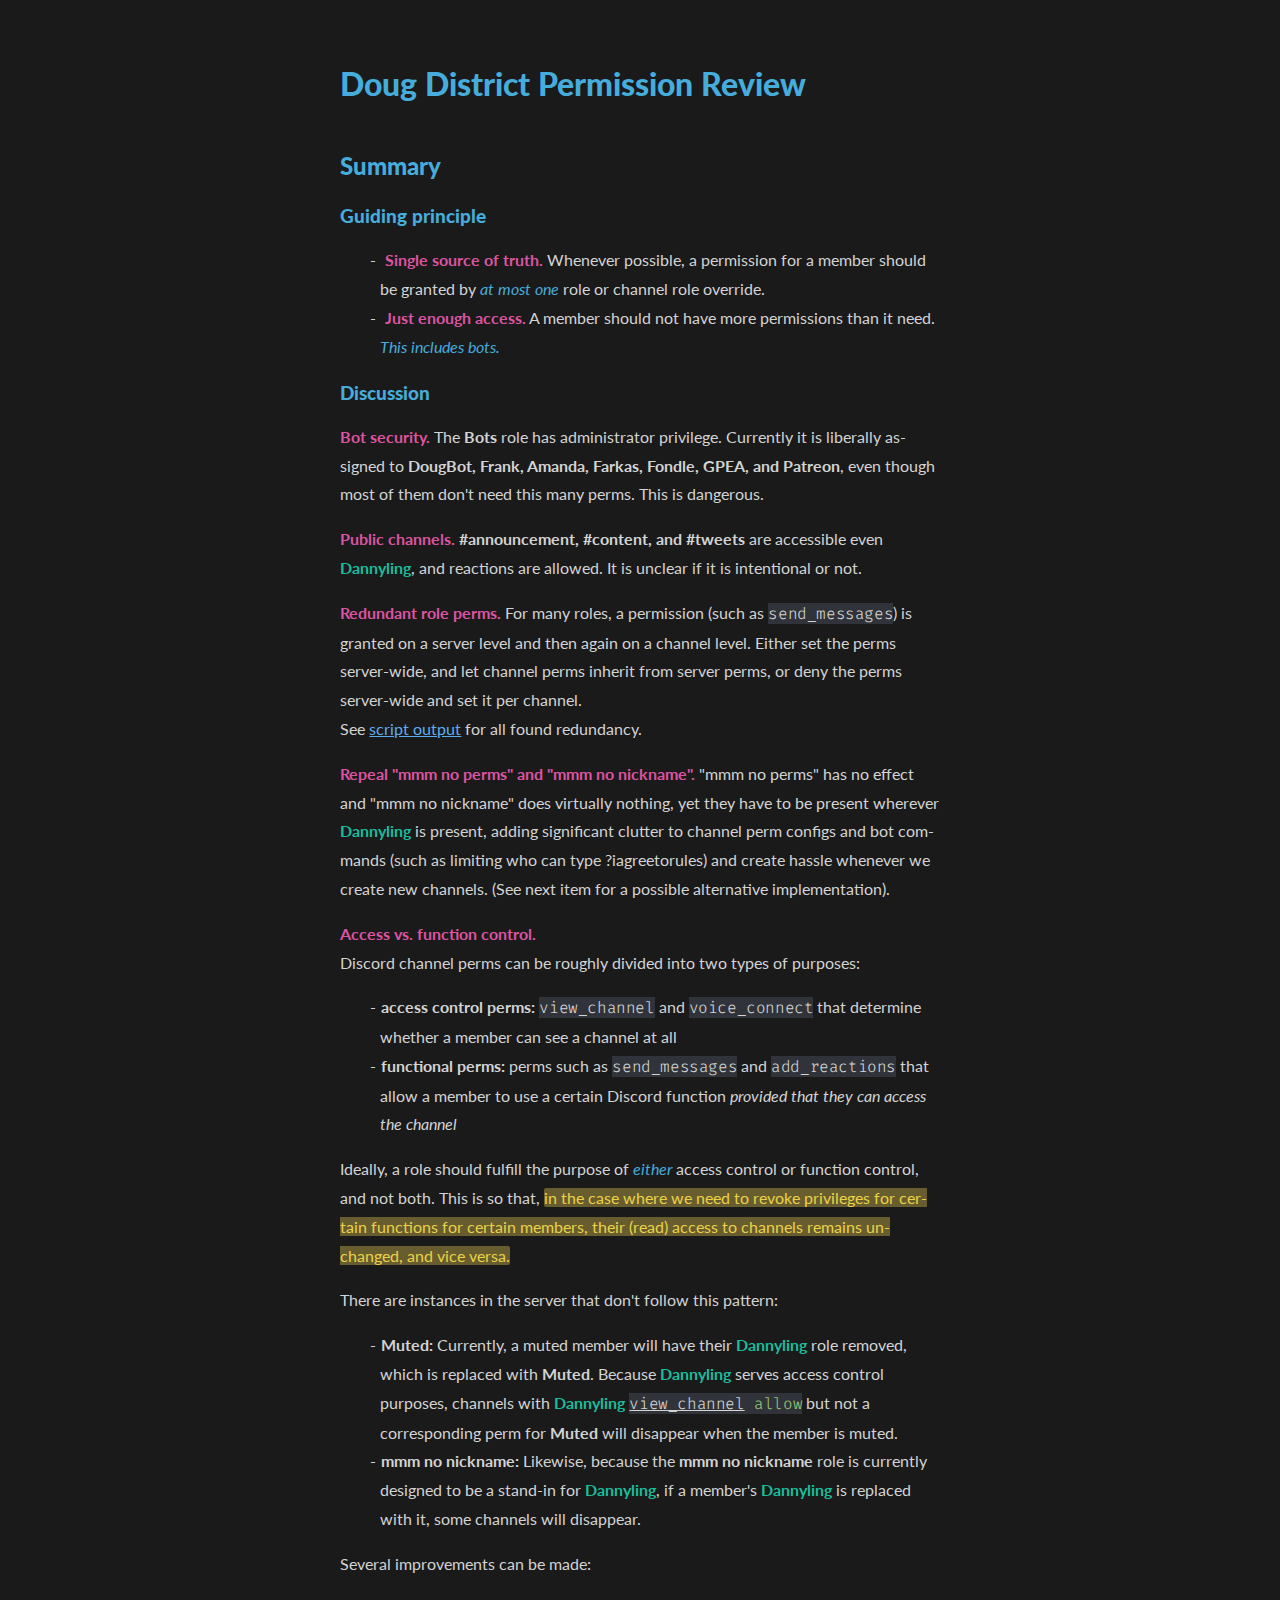
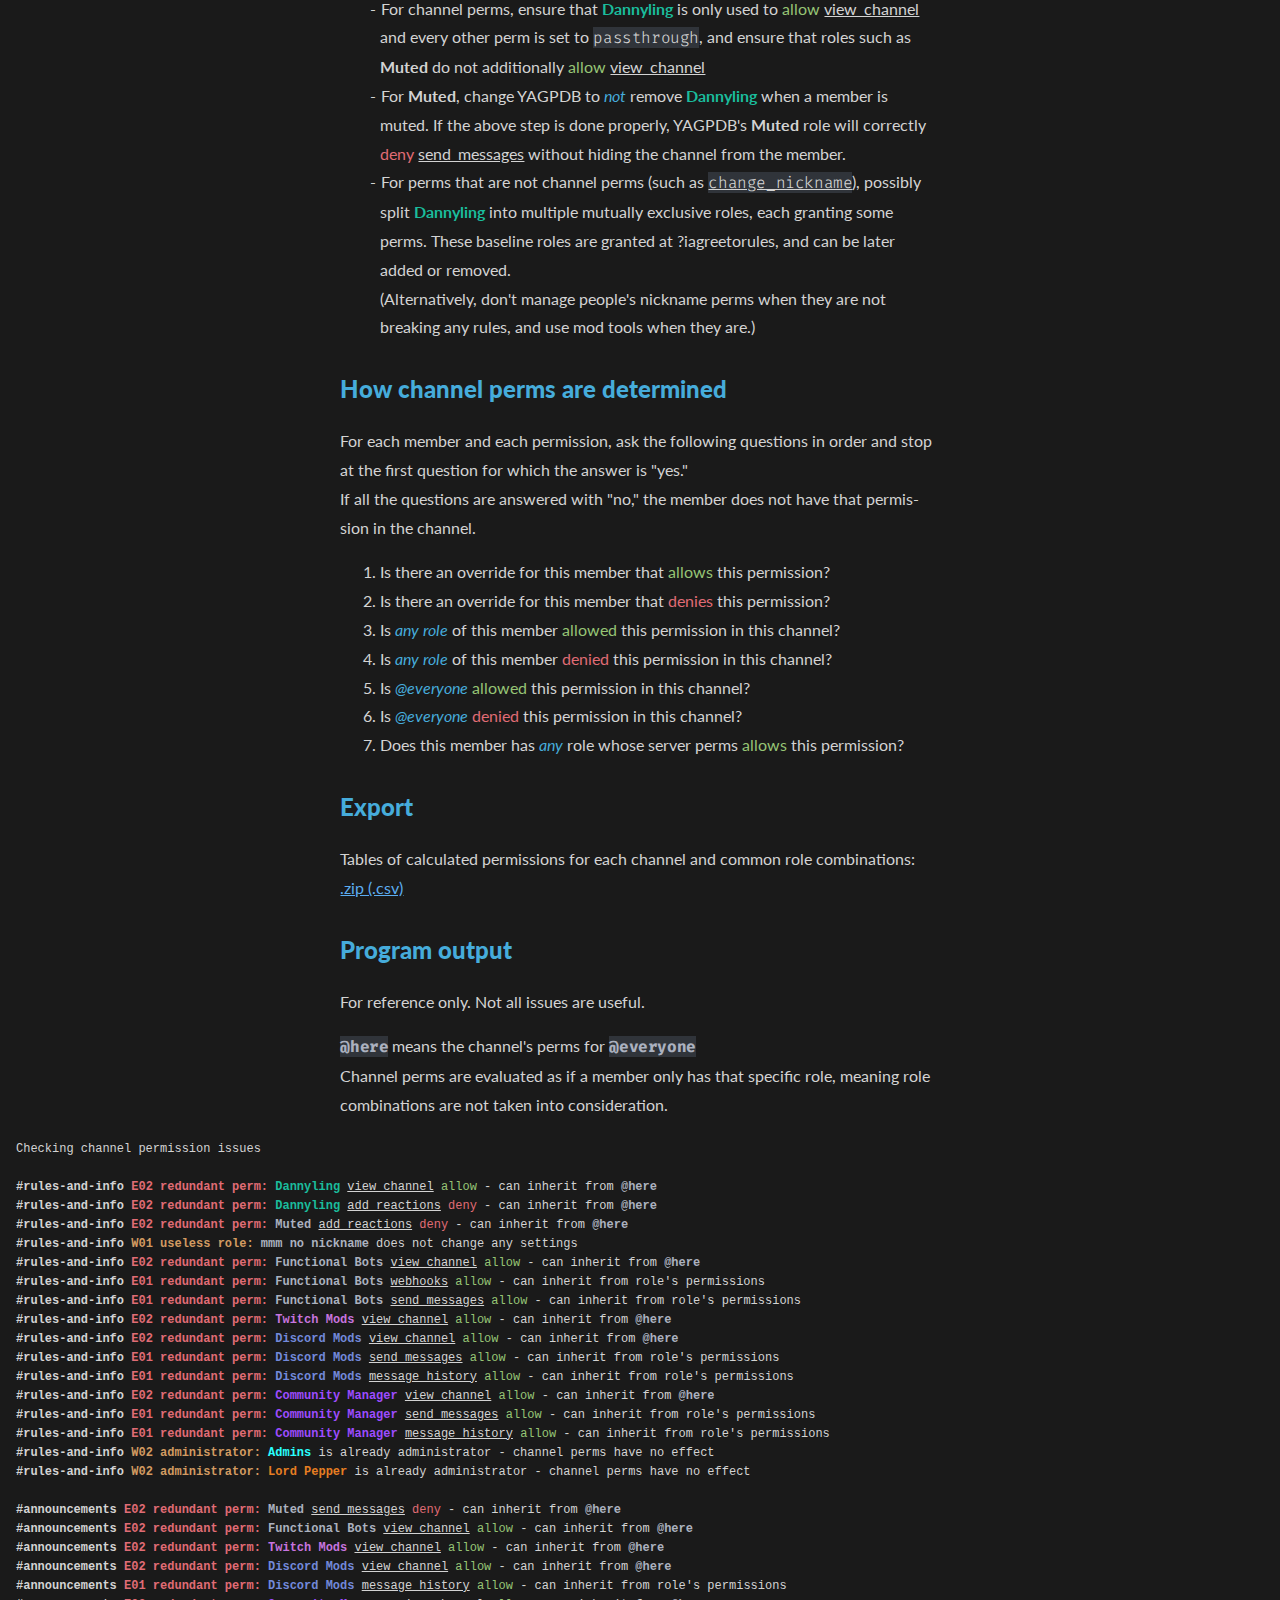
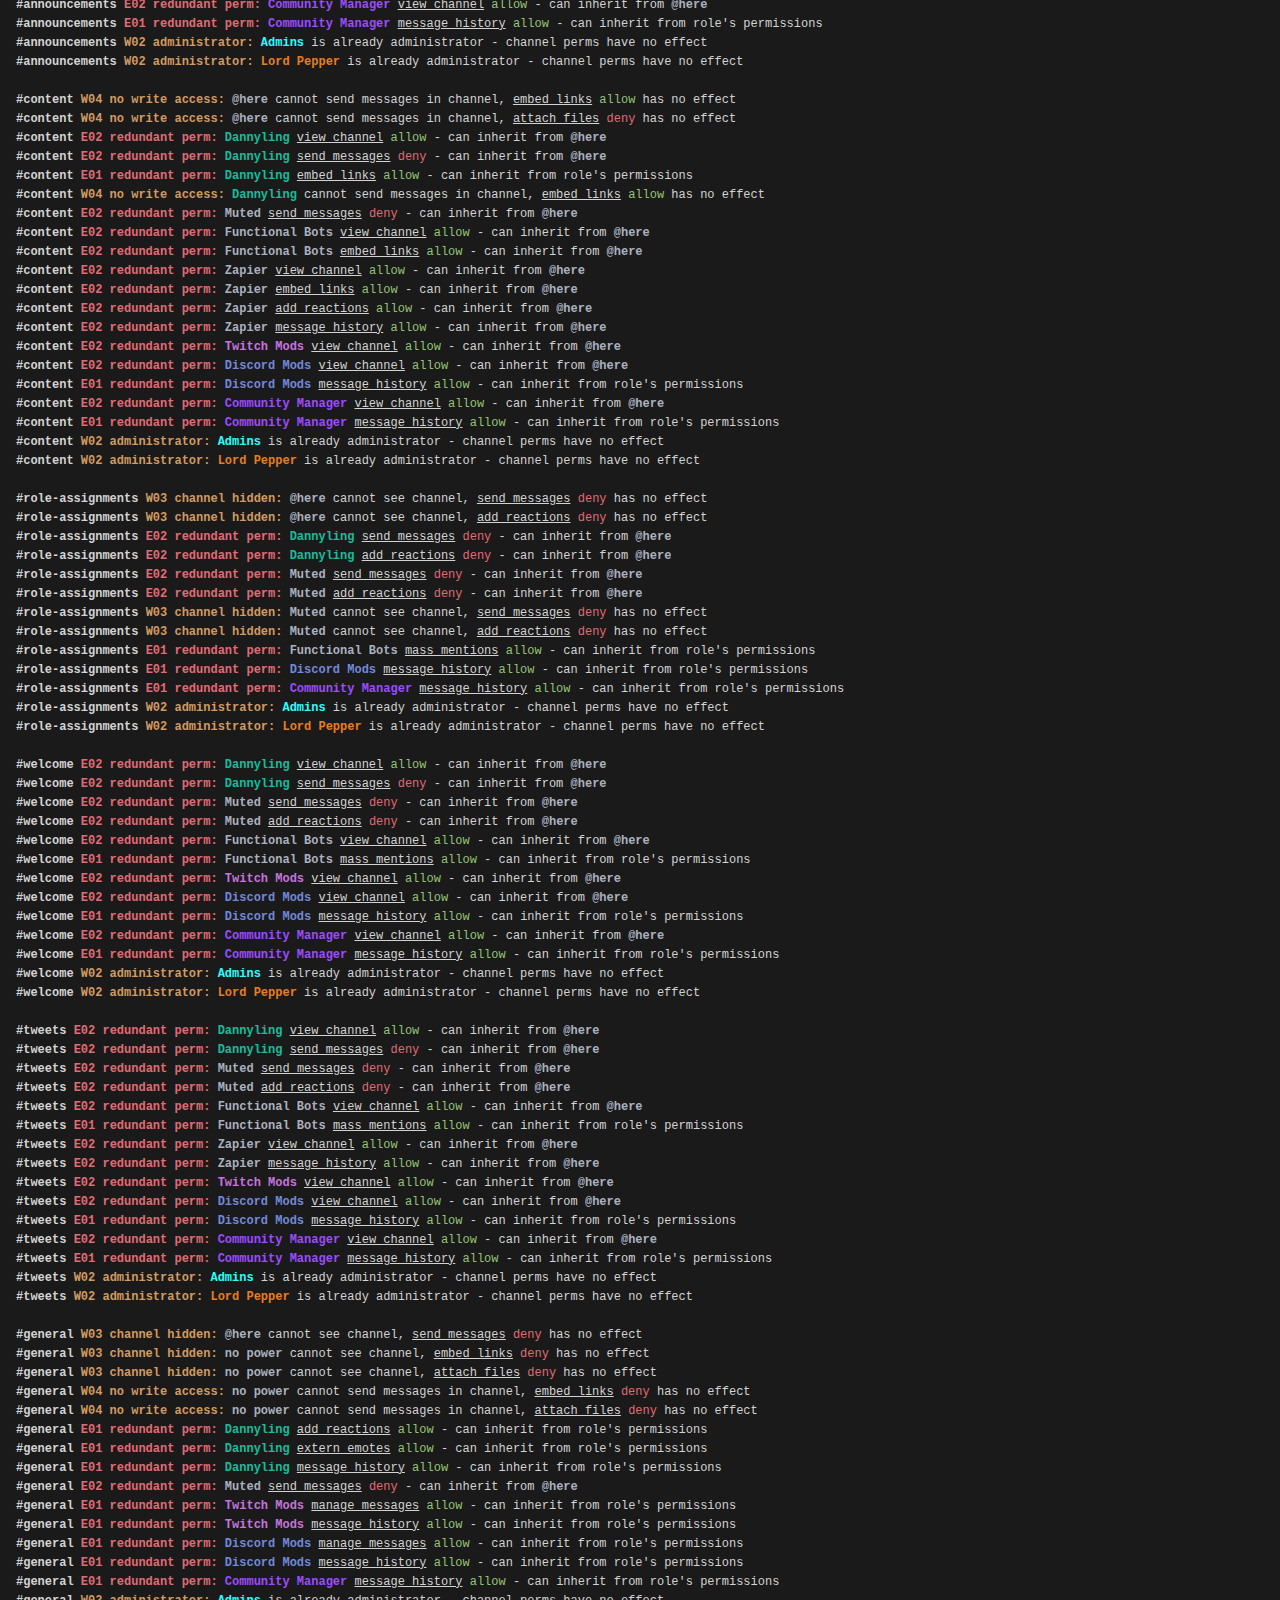
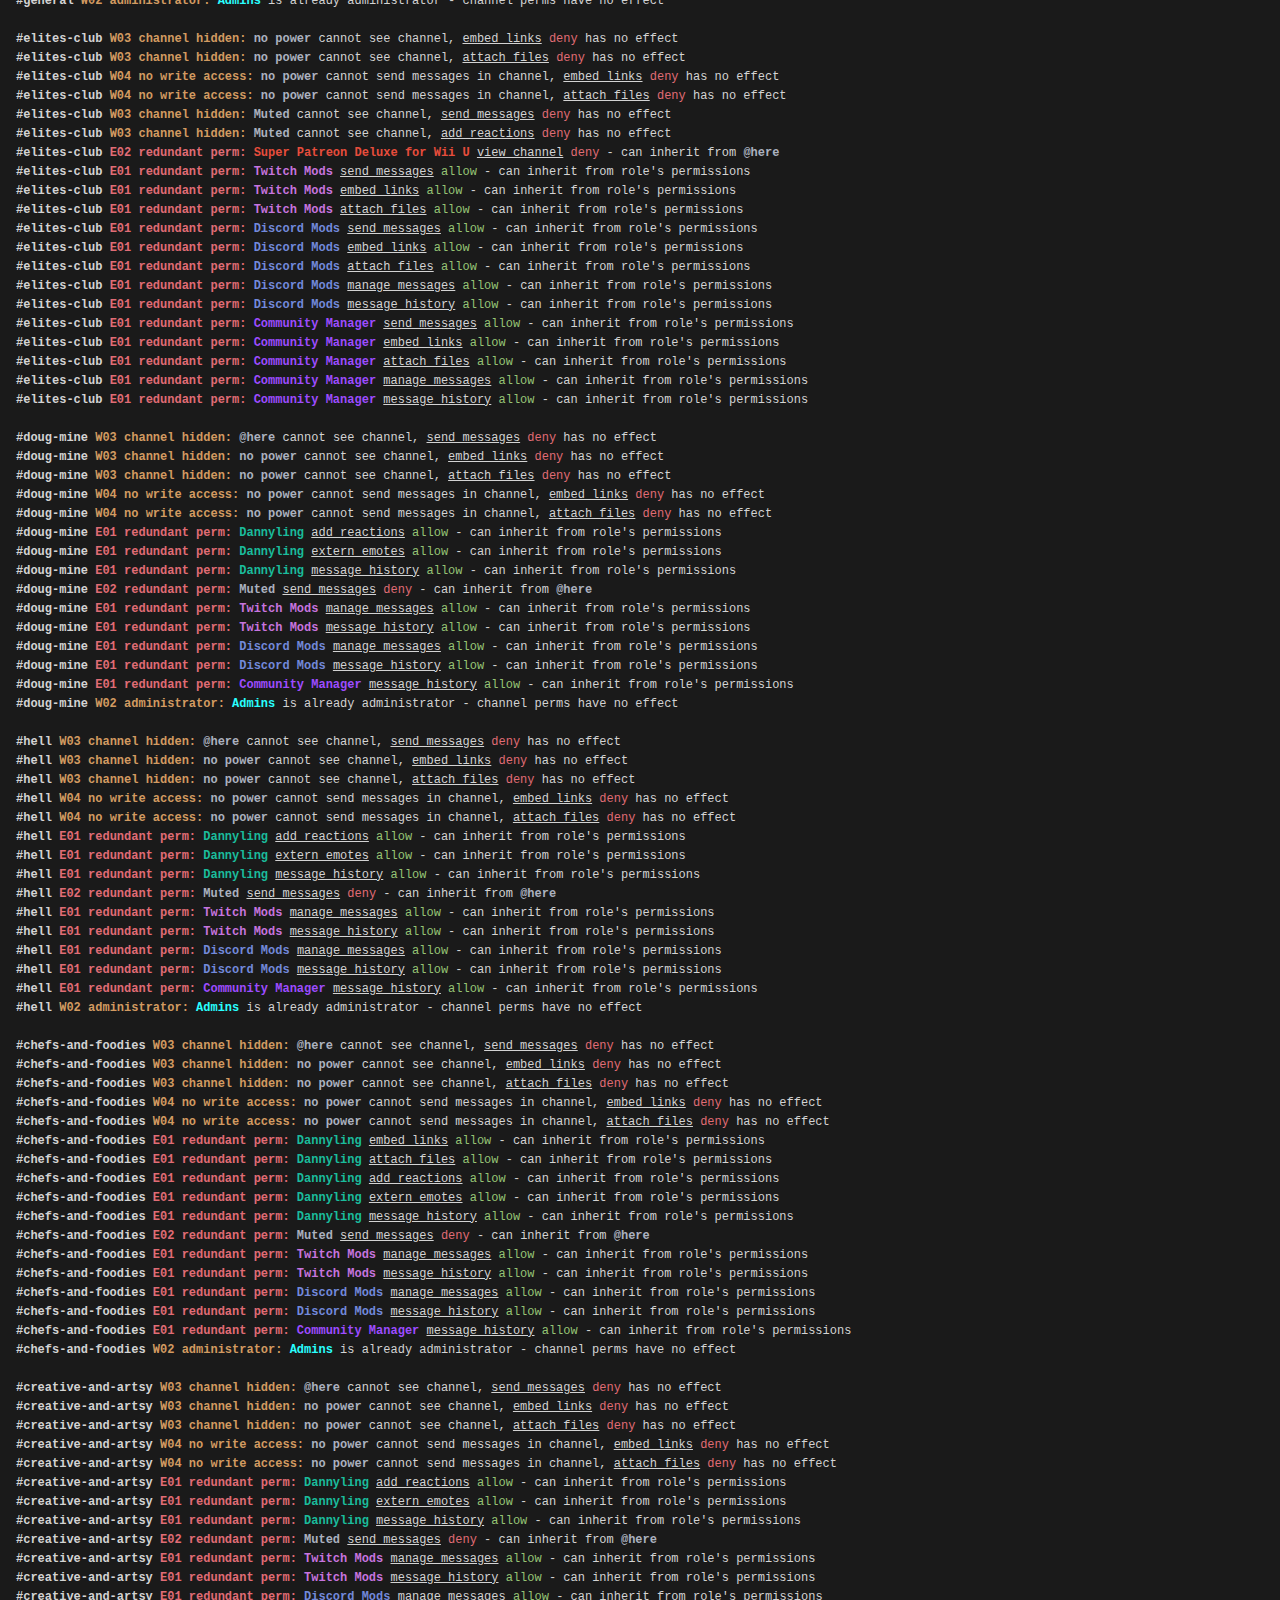
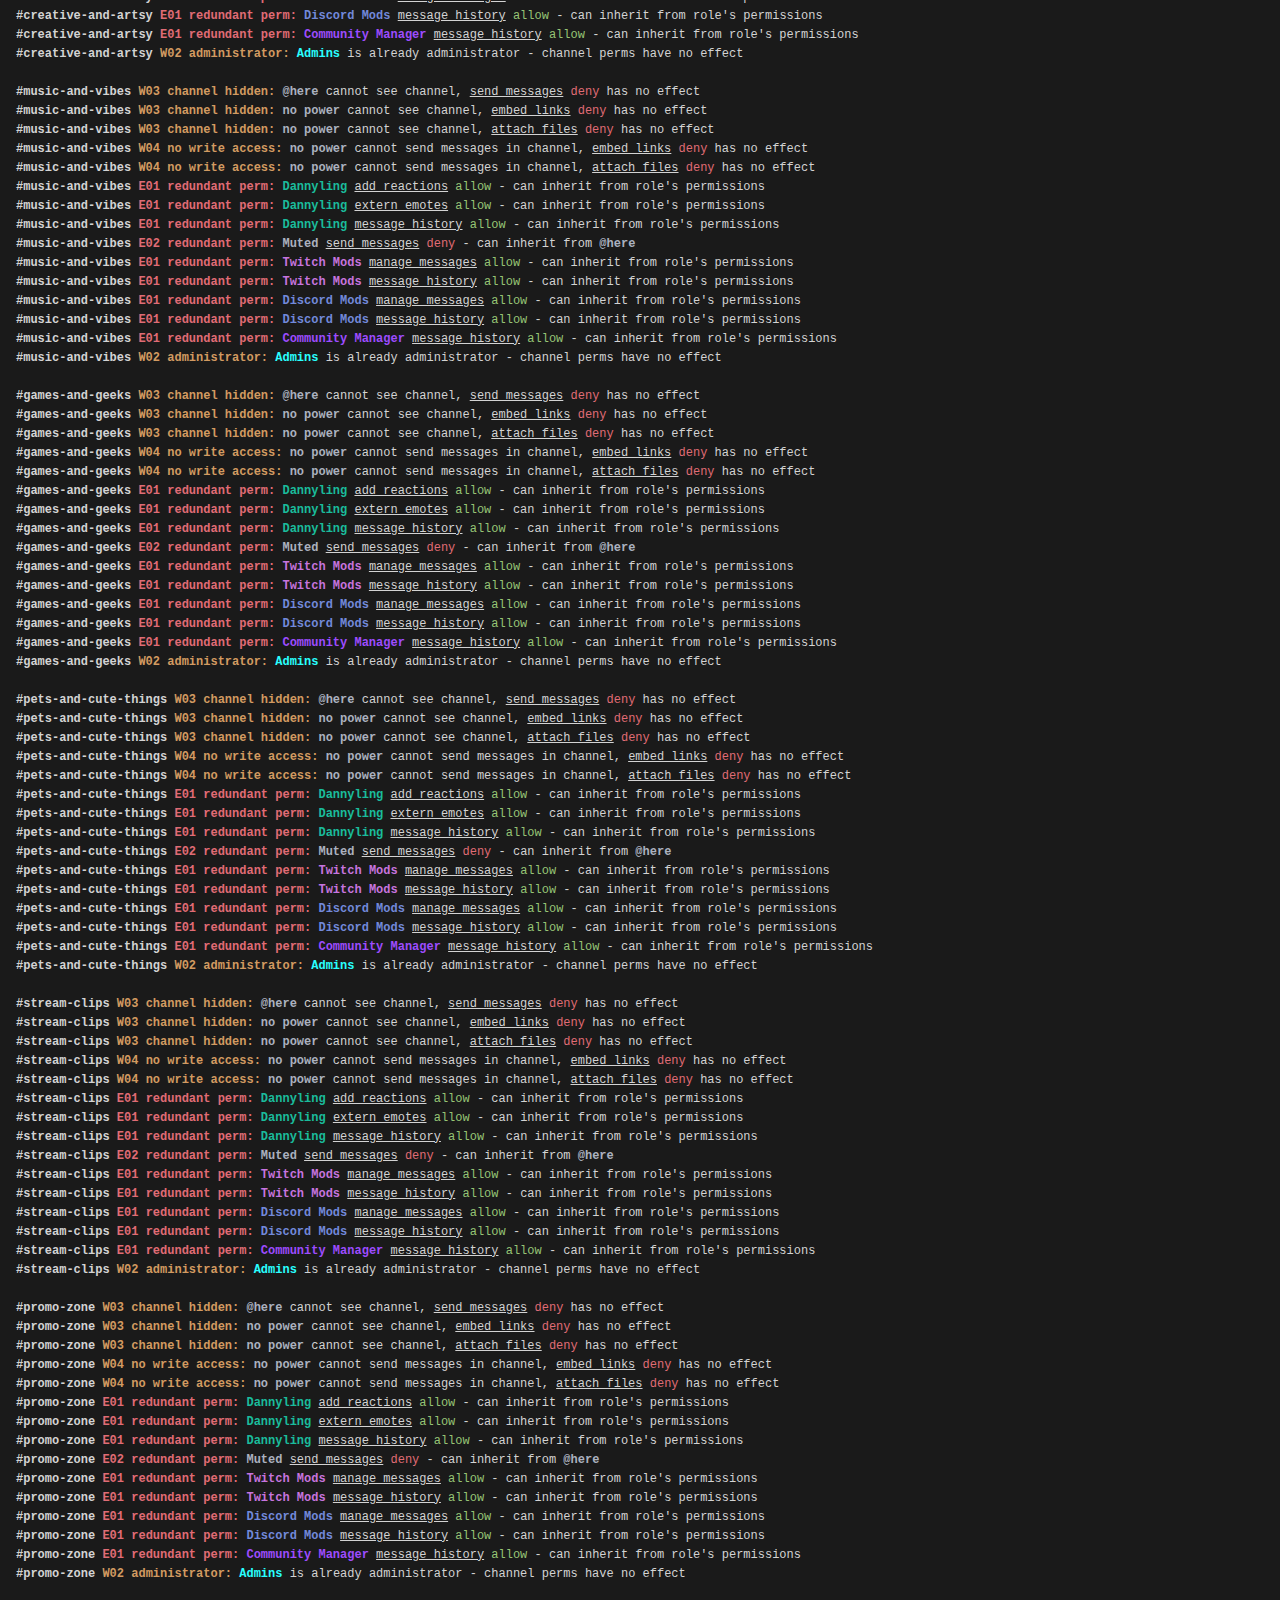
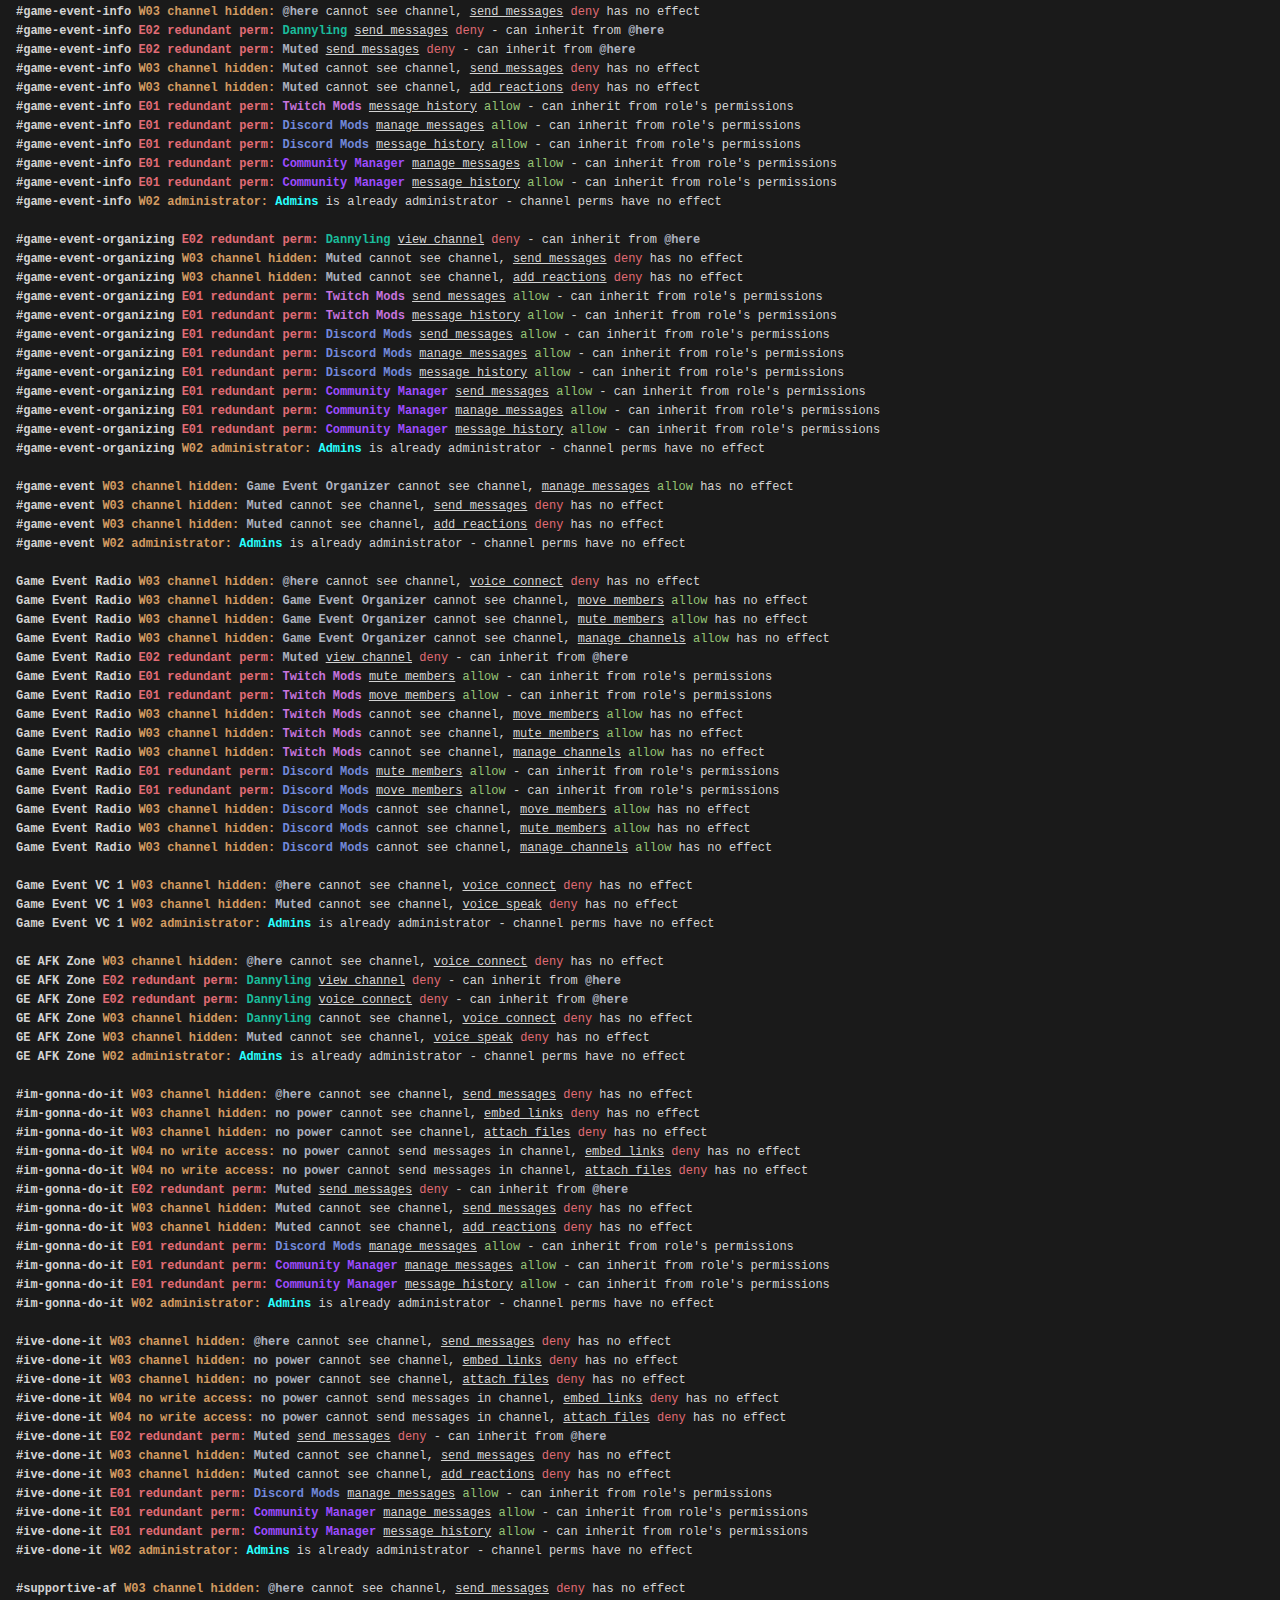
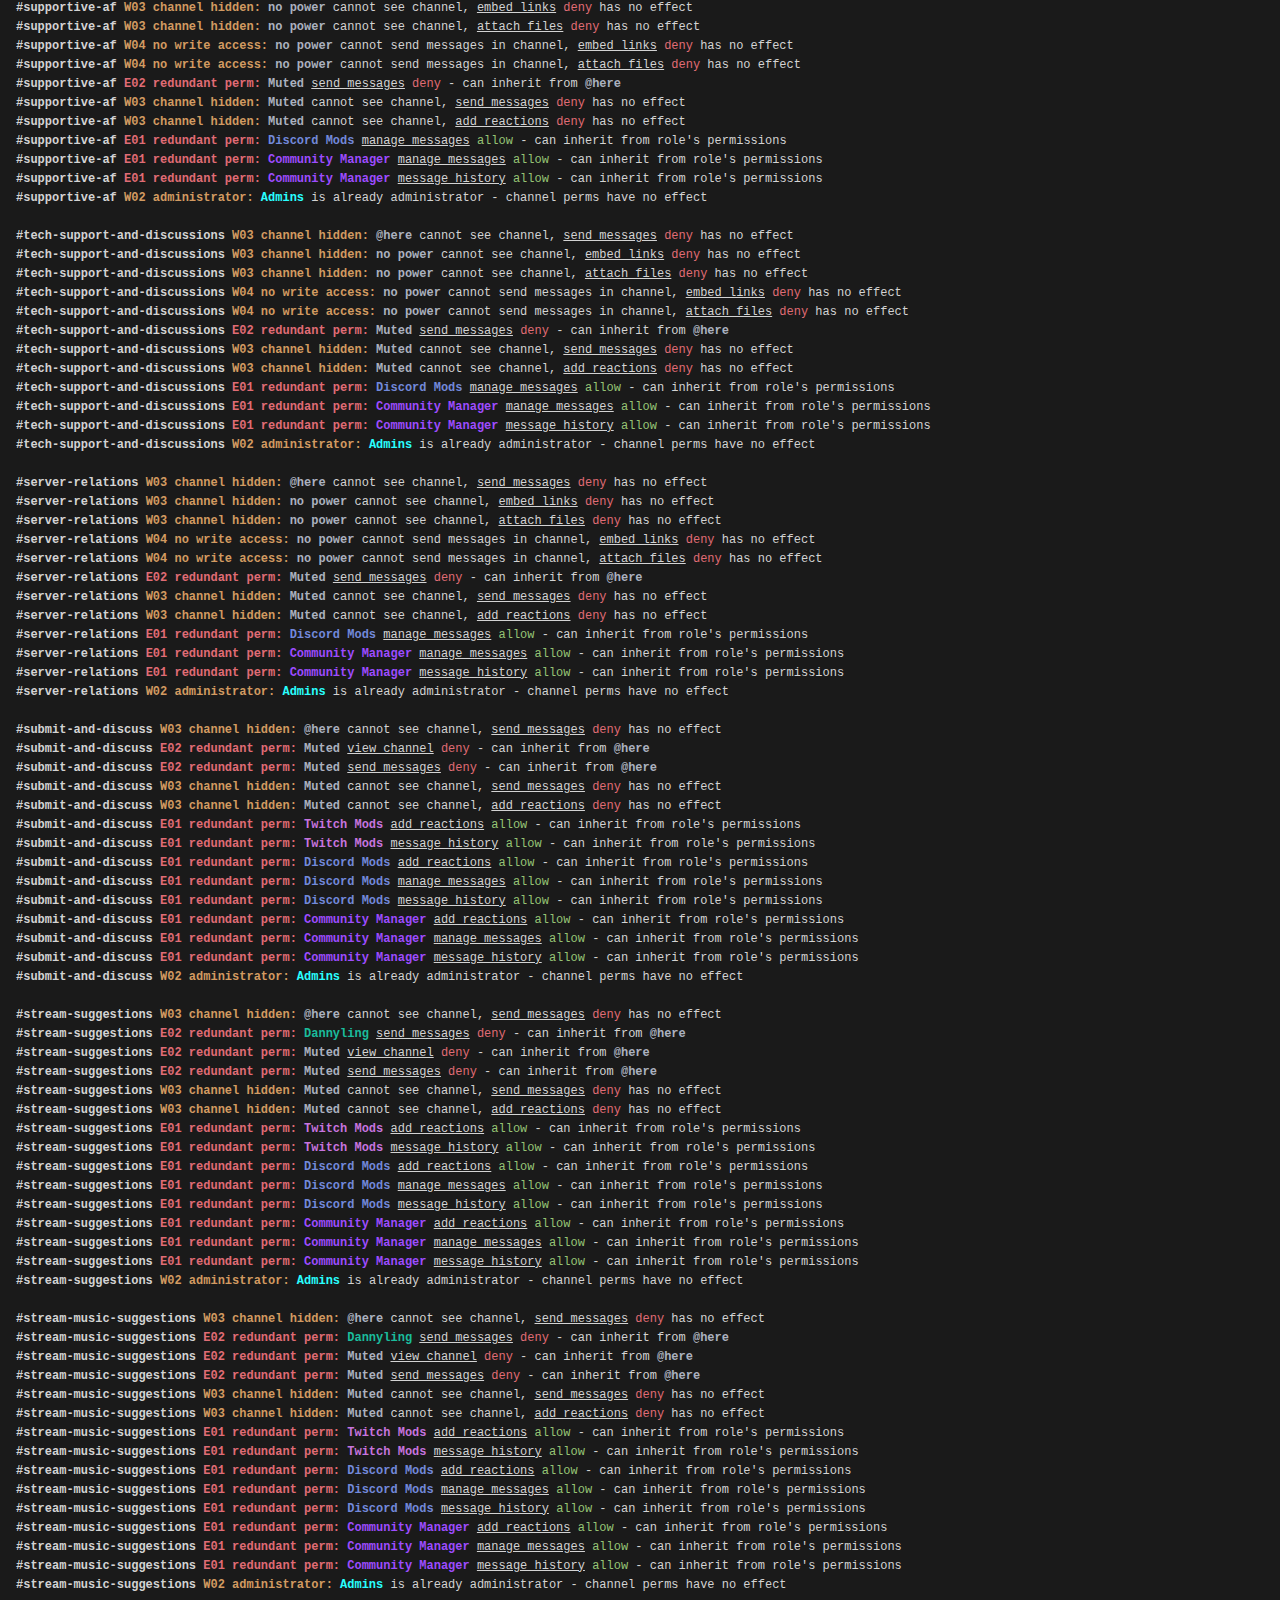
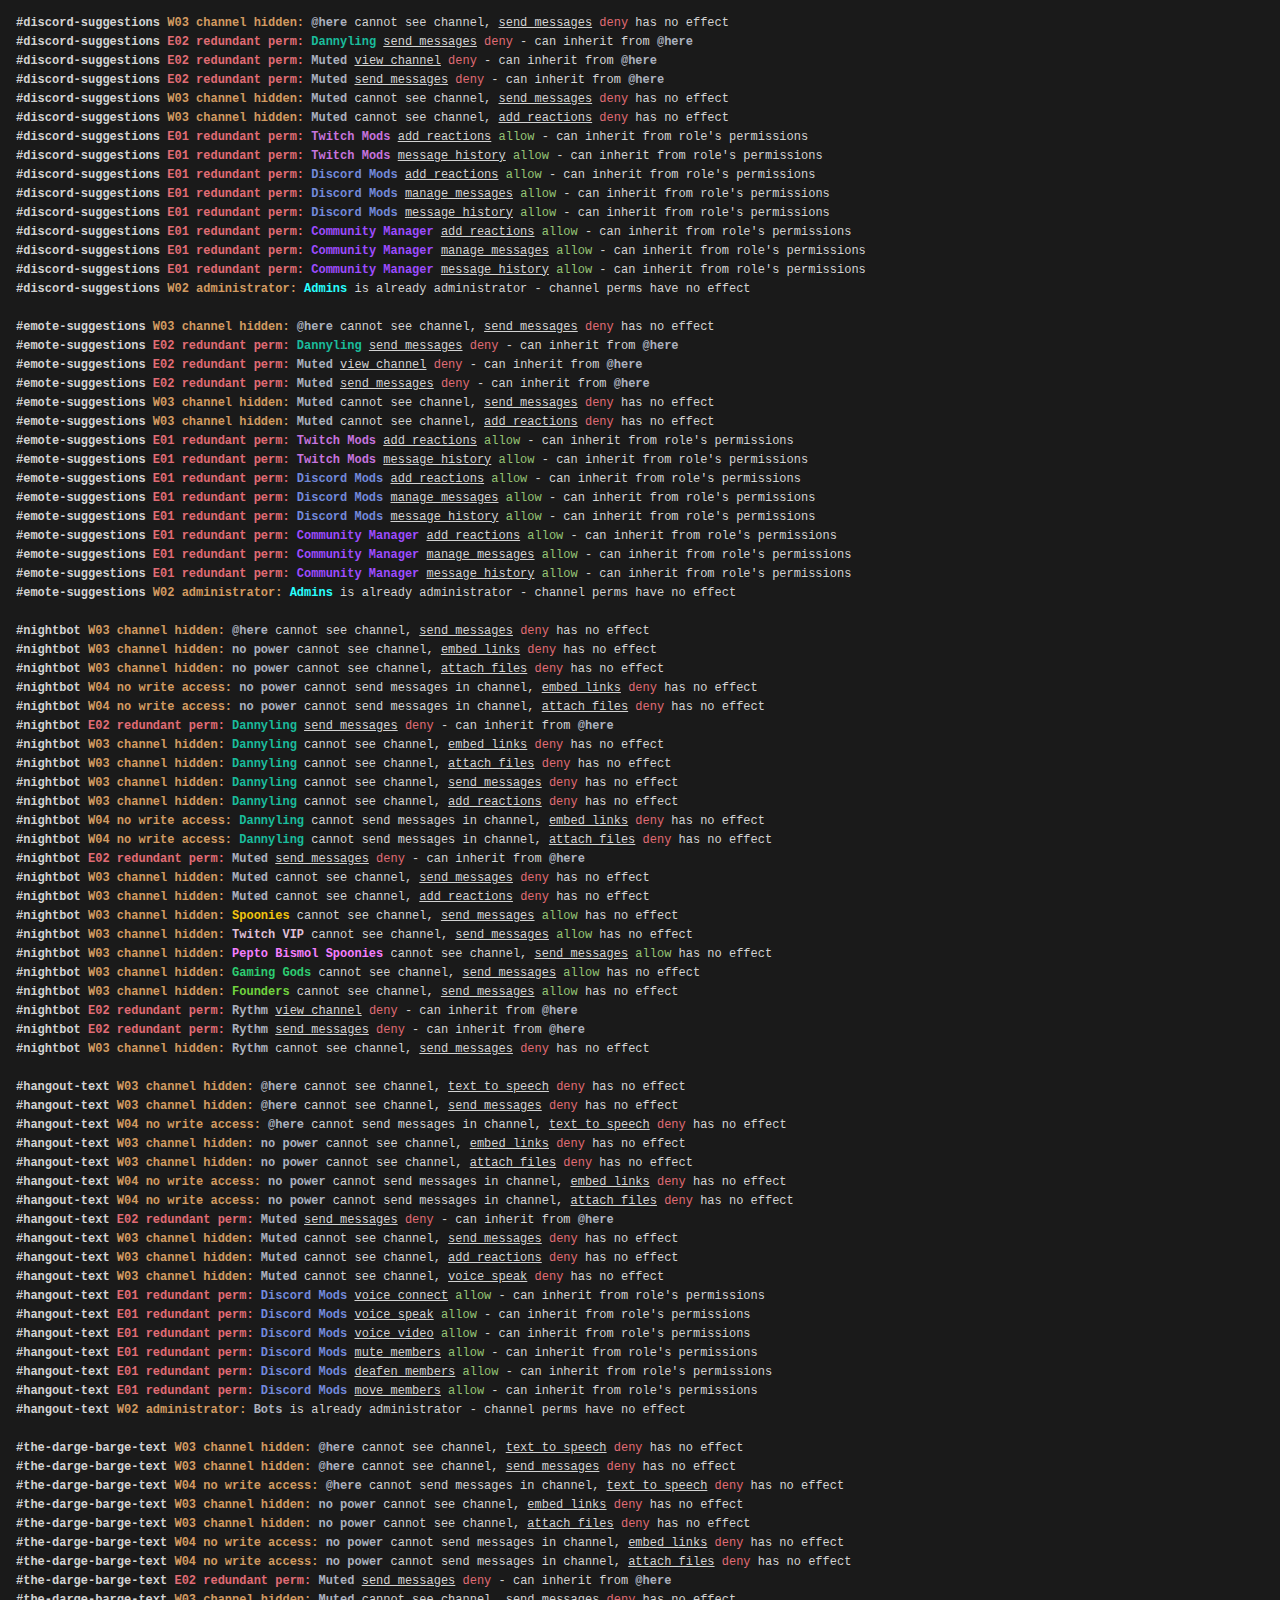
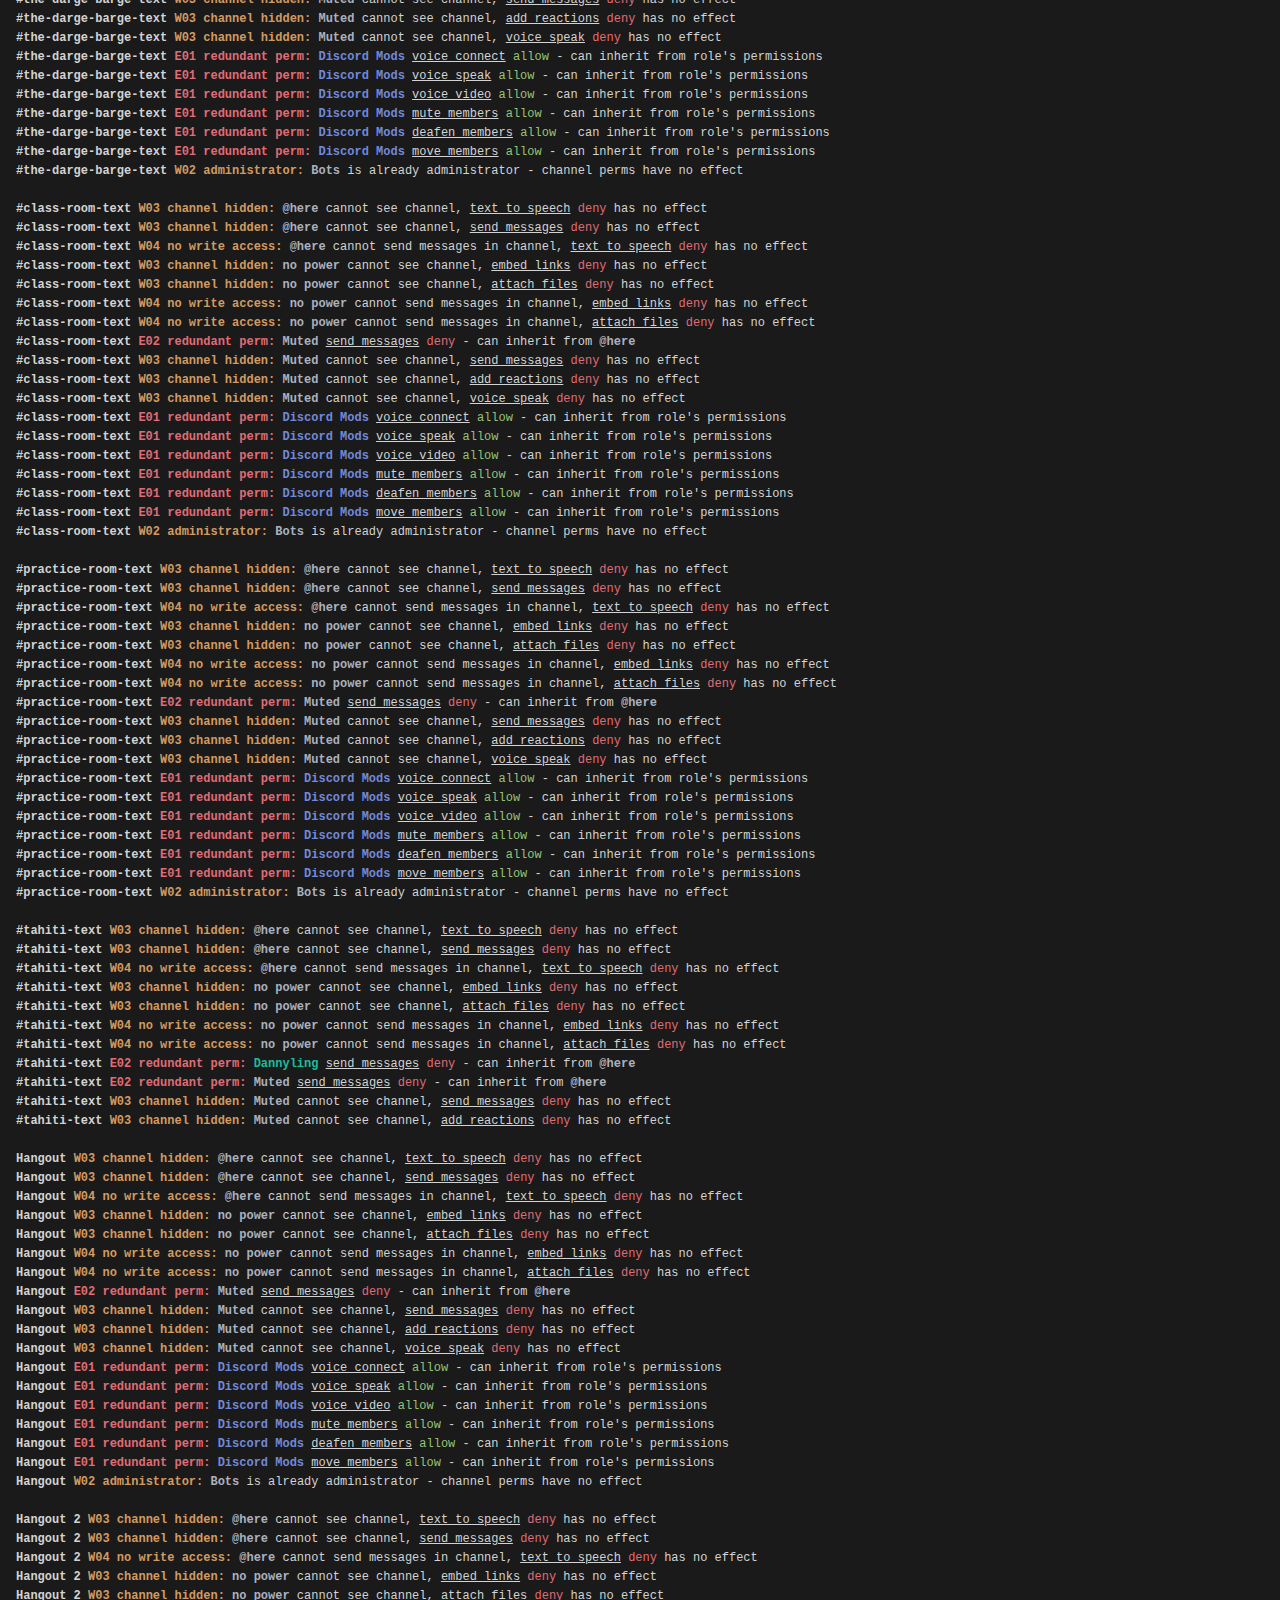
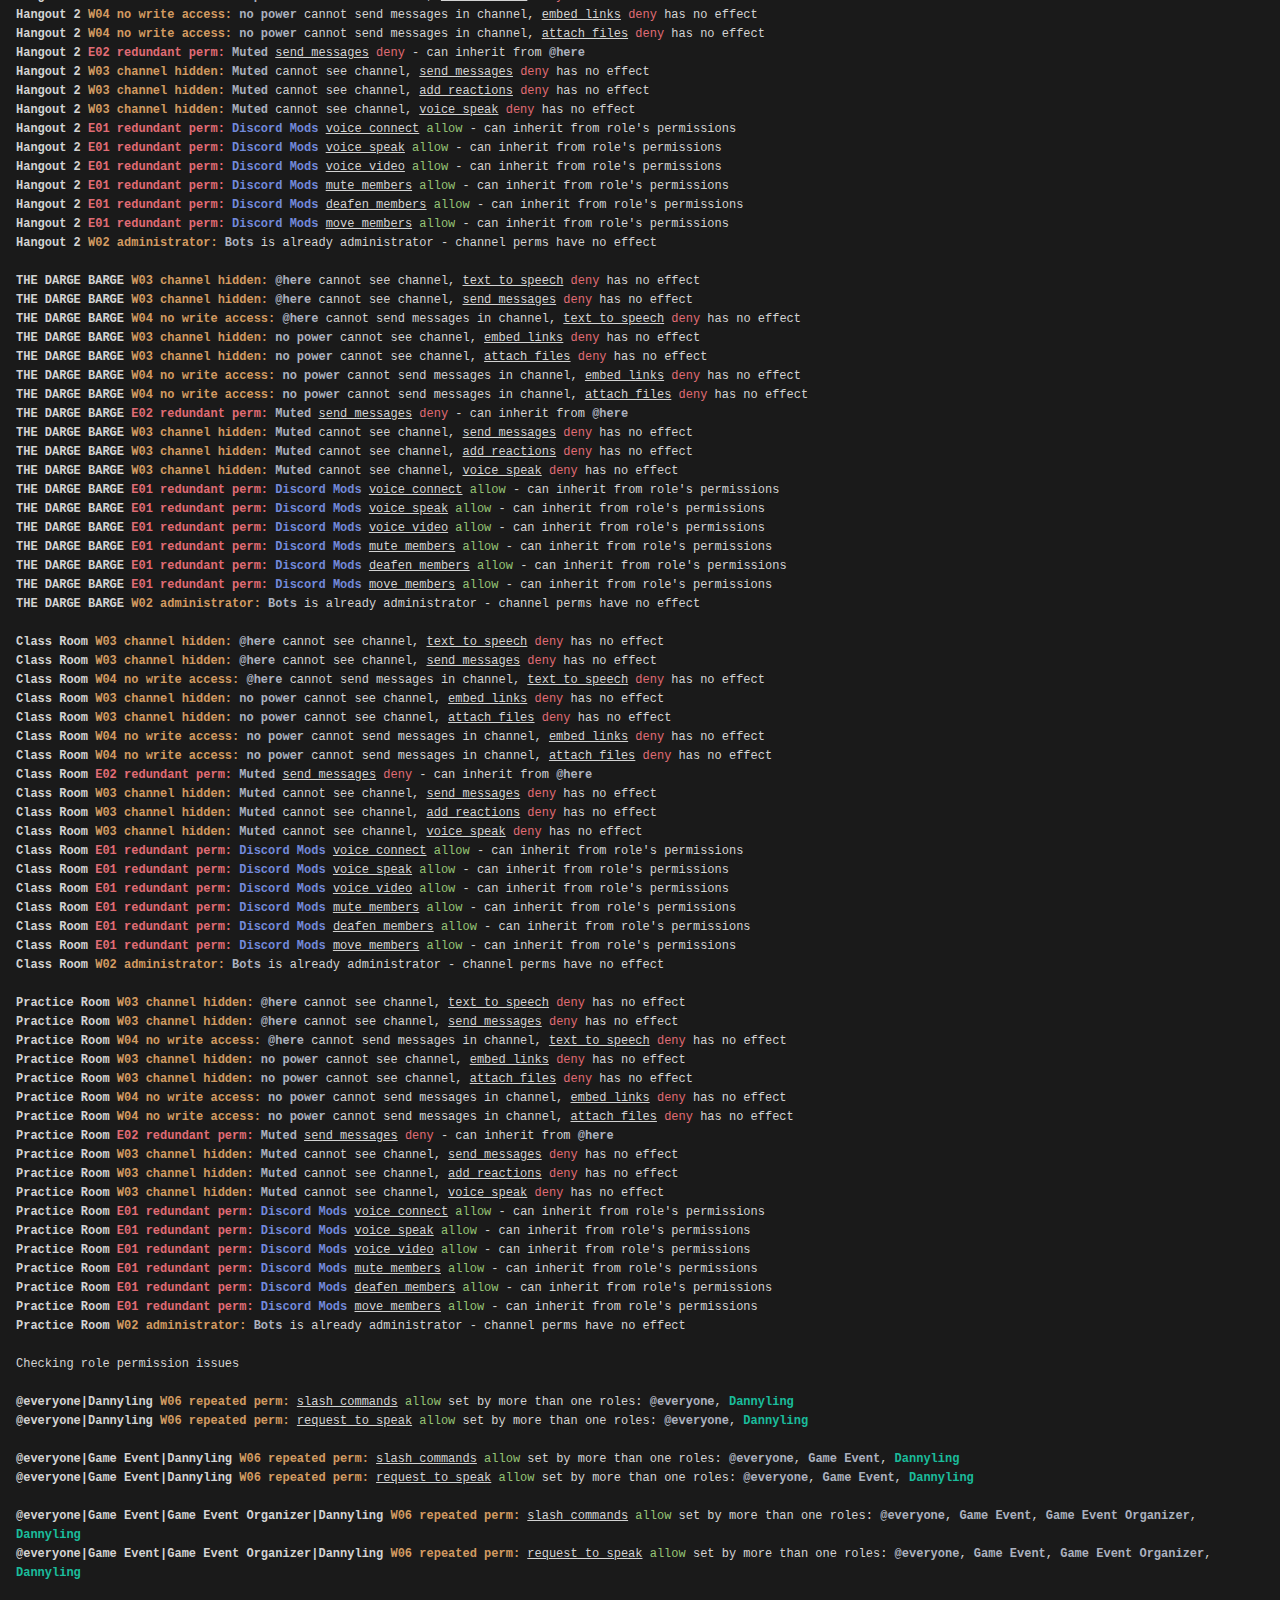
==== docs/topic/perm-review/index.html @ 88b460ca "Add note on public channels" ====
<!DOCTYPE html>
<html lang="en">

<head>
    <meta charset="UTF-8">
    <meta http-equiv="X-UA-Compatible" content="IE=edge">
    <meta name="viewport" content="width=device-width, initial-scale=1.0">
    <title>Doug District Permission Review</title>
    <link rel="preconnect" href="https://fonts.gstatic.com">
    <link
        href="https://fonts.googleapis.com/css2?family=Fira+Code:wght@300;400;500;700&family=Lato:ital,wght@0,300;0,400;0,700;0,900;1,300;1,400;1,700;1,900&display=swap"
        rel="stylesheet">
    <link rel="stylesheet" href="../../static/styles.css">
    <link rel="stylesheet" href="colors.css">
</head>

<body class="body_foreground body_background" style="font-size: normal;">
    <main>
        <article>
            <h1>Doug District Permission Review</h1>
            <h2>Summary</h2>

            <h3>Guiding principle</h3>
            <ul>
                <li>
                    <strong>Single source of truth.</strong> Whenever possible, a permission for a member
                    should be granted by <em>at most one</em> role or channel role override.
                </li>
                <li>
                    <strong>Just enough access.</strong> A member should not have more permissions than
                    it need. <em>This includes bots.</em>
                </li>
            </ul>

            <h3>Discussion</h3>
            <p><strong>Bot security.</strong>
                The <span class="ansi1">Bots</span> role has administrator privilege.
                Currently it is liberally assigned to <b>DougBot, Frank, Amanda, Farkas, Fondle, GPEA, and Patreon</b>,
                even though most of them don't need this many perms. This is dangerous.
            </p>
            <p><strong>Public channels.</strong> <b>#announcement, #content, and #tweets</b> are accessible
                even <span class="ansi1 dannyling">Dannyling</span>, and reactions are allowed.
                It is unclear if it is intentional or not.</p>
            <p>
                <strong>Redundant role perms.</strong>
                For many roles, a permission (such as <code>send_messages</code>)
                is granted on a server level and then again on a channel level.
                Either set the perms server-wide, and let channel perms inherit from
                server perms, or deny the perms server-wide and set it per channel.
                <br>
                See <a href="#console-output">script output</a> for all found redundancy.
            </p>
            <p>
                <strong>Repeal "mmm no perms" and "mmm no nickname".</strong>
                "mmm no perms" has no effect and "mmm no nickname" does virtually
                nothing, yet they have to be present wherever <span class="ansi1 dannyling">Dannyling</span>
                is present, adding significant clutter to channel perm configs and bot commands
                (such as limiting who can type ?iagreetorules) and create hassle whenever we create new channels. (See
                next item for a possible alternative implementation).
            </p>
            <p>
                <strong>Access vs. function control.</strong><br>
                Discord channel perms can be roughly divided into two types of purposes:
            </p>
            <ul>
                <li><b>access control perms:</b> <code>view_channel</code> and <code>voice_connect</code>
                    that determine whether a member can see a channel at all</li>
                <li><b>functional perms:</b> perms such as <code>send_messages</code> and
                    <code>add_reactions</code>
                    that allow a member to use a certain Discord function <i>provided that they can access
                        the channel</i>
                </li>
            </ul>
            <p>
                Ideally, a role should fulfill the purpose of <em>either</em> access control or function
                control, and not both. This is so that, <mark>in the case where we need to revoke privileges for
                    certain functions for certain members, their (read) access to channels remains unchanged,
                    and vice versa.</mark>
            </p>
            <p>
                There are instances in the server that don't follow this pattern:
            </p>
            <ul>
                <li><b>Muted:</b> Currently, a muted member will have their <span
                        class="ansi1 dannyling">Dannyling</span>
                    role removed, which is replaced with <b>Muted</b>. Because <span
                        class="ansi1 dannyling">Dannyling</span>
                    serves access control purposes, channels with <span class="ansi1 dannyling">Dannyling</span>
                    <code><span class="ansi4">view_channel</span> <span class="perm-allow">allow</span></code>
                    but not a corresponding perm for <b>Muted</b> will disappear when the member is muted.
                </li>
                <li><b>mmm no nickname:</b>
                    Likewise, because the <b>mmm no nickname</b> role is currently designed to be a
                    stand-in for <span class="ansi1 dannyling">Dannyling</span>, if a member's <span
                        class="ansi1 dannyling">Dannyling</span>
                    is replaced with it, some channels will disappear.
                </li>
            </ul>
            <p>
                Several improvements can be made:
            </p>
            <ul>
                <li>For channel perms, ensure that <span class="ansi1 dannyling">Dannyling</span>
                    is only used to <span class="perm-allow">allow</span> <span class="ansi4">view_channel</span>
                    and every other perm is set to <code>passthrough</code>, and ensure that
                    roles such as <b>Muted</b> do not additionally <span class="perm-allow">allow</span> <span
                        class="ansi4">view_channel</span>
                </li>
                <li>For <b>Muted</b>, change YAGPDB to <em>not</em> remove <span
                        class="ansi1 dannyling">Dannyling</span>
                    when a member is muted. If the above step is done properly, YAGPDB's <b>Muted</b>
                    role will correctly <span class="perm-deny">deny</span> <span class="ansi4">send_messages</span>
                    without hiding the channel from the member.
                </li>
                <li>For perms that are not channel perms (such as <code><span
                            class="ansi4">change_nickname</span></code>),
                    possibly split <span class="ansi1 dannyling">Dannyling</span> into multiple mutually exclusive
                    roles, each granting some perms. These baseline roles are granted at ?iagreetorules,
                    and can be later added or removed.
                    <br>
                    (Alternatively, don't manage people's nickname perms when they are not breaking
                    any rules, and use mod tools when they are.)
                </li>
            </ul>

            <h2>How channel perms are determined</h2>

            <p>
                For each member and each permission, ask the following questions in order
                and stop at the first question for which the answer is "yes."
                <br>
                If all the questions are answered with "no," the member does not have that permission
                in the channel.
            </p>

            <ol>
                <li>
                    Is there an override for this member that <span class="perm-allow">allows</span> this permission?
                </li>
                <li>
                    Is there an override for this member that <span class="perm-deny">denies</span> this permission?
                </li>
                <li>
                    Is <em>any role</em> of this member <span class="perm-allow">allowed</span> this permission in this
                    channel?
                </li>
                <li>
                    Is <em>any role</em> of this member <span class="perm-deny">denied</span> this permission in this
                    channel?
                </li>
                <li>
                    Is <em>@everyone</em> <span class="perm-allow">allowed</span> this permission in this channel?
                </li>
                <li>
                    Is <em>@everyone</em> <span class="perm-deny">denied</span> this permission in this channel?
                </li>
                <li>
                    Does this member has <em>any</em> role whose server perms <span class="perm-allow">allows</span>
                    this permission?
                </li>
            </ol>

            <h2>Export</h2>
            <p>Tables of calculated permissions for each channel and common role combinations: <a
                    href="./permissions.zip">.zip (.csv)</a></p>

            <h2 id="console-output">Program output</h2>
            <p>For reference only. Not all issues are useful.</p>
            <p>
                <code><span class="ansi1"></span><span class="ansi1 ansi37">@here</span></code> means the channel's
                perms for <code><span class="ansi1"></span><span class="ansi1 ansi37">@everyone</span></code>
                <br>
                Channel perms are evaluated as if a member only has that specific role, meaning role combinations are
                not taken into consideration.
            </p>

        </article>

        <pre class="ansi2html-content">
Checking channel permission issues

<span class="ansi1">#rules-and-info</span> <span class="ansi1"></span><span class="ansi1 ansi31">E02 redundant perm:</span> <span class="ansi1"></span><span class="ansi1 dannyling">Dannyling</span> <span class="ansi4">view_channel</span> <span class="perm-allow">allow</span> - can inherit from <span class="ansi1"></span><span class="ansi1 ansi37">@here</span>
<span class="ansi1">#rules-and-info</span> <span class="ansi1"></span><span class="ansi1 ansi31">E02 redundant perm:</span> <span class="ansi1"></span><span class="ansi1 dannyling">Dannyling</span> <span class="ansi4">add_reactions</span> <span class="perm-deny">deny</span> - can inherit from <span class="ansi1"></span><span class="ansi1 ansi37">@here</span>
<span class="ansi1">#rules-and-info</span> <span class="ansi1"></span><span class="ansi1 ansi31">E02 redundant perm:</span> <span class="ansi1"></span><span class="ansi1 ansi37">Muted</span> <span class="ansi4">add_reactions</span> <span class="perm-deny">deny</span> - can inherit from <span class="ansi1"></span><span class="ansi1 ansi37">@here</span>
<span class="ansi1">#rules-and-info</span> <span class="ansi1"></span><span class="ansi1 ansi33">W01 useless role:</span> <span class="ansi1"></span><span class="ansi1 ansi37">mmm no nickname</span> does not change any settings
<span class="ansi1">#rules-and-info</span> <span class="ansi1"></span><span class="ansi1 ansi31">E02 redundant perm:</span> <span class="ansi1"></span><span class="ansi1 ansi37">Functional Bots</span> <span class="ansi4">view_channel</span> <span class="perm-allow">allow</span> - can inherit from <span class="ansi1"></span><span class="ansi1 ansi37">@here</span>
<span class="ansi1">#rules-and-info</span> <span class="ansi1"></span><span class="ansi1 ansi31">E01 redundant perm:</span> <span class="ansi1"></span><span class="ansi1 ansi37">Functional Bots</span> <span class="ansi4">webhooks</span> <span class="perm-allow">allow</span> - can inherit from role's permissions
<span class="ansi1">#rules-and-info</span> <span class="ansi1"></span><span class="ansi1 ansi31">E01 redundant perm:</span> <span class="ansi1"></span><span class="ansi1 ansi37">Functional Bots</span> <span class="ansi4">send_messages</span> <span class="perm-allow">allow</span> - can inherit from role's permissions
<span class="ansi1">#rules-and-info</span> <span class="ansi1"></span><span class="ansi1 ansi31">E02 redundant perm:</span> <span class="ansi1"></span><span class="ansi1 ansi35">Twitch Mods</span> <span class="ansi4">view_channel</span> <span class="perm-allow">allow</span> - can inherit from <span class="ansi1"></span><span class="ansi1 ansi37">@here</span>
<span class="ansi1">#rules-and-info</span> <span class="ansi1"></span><span class="ansi1 ansi31">E02 redundant perm:</span> <span class="ansi1"></span><span class="ansi1 discord-mods">Discord Mods</span> <span class="ansi4">view_channel</span> <span class="perm-allow">allow</span> - can inherit from <span class="ansi1"></span><span class="ansi1 ansi37">@here</span>
<span class="ansi1">#rules-and-info</span> <span class="ansi1"></span><span class="ansi1 ansi31">E01 redundant perm:</span> <span class="ansi1"></span><span class="ansi1 discord-mods">Discord Mods</span> <span class="ansi4">send_messages</span> <span class="perm-allow">allow</span> - can inherit from role's permissions
<span class="ansi1">#rules-and-info</span> <span class="ansi1"></span><span class="ansi1 ansi31">E01 redundant perm:</span> <span class="ansi1"></span><span class="ansi1 discord-mods">Discord Mods</span> <span class="ansi4">message_history</span> <span class="perm-allow">allow</span> - can inherit from role's permissions
<span class="ansi1">#rules-and-info</span> <span class="ansi1"></span><span class="ansi1 ansi31">E02 redundant perm:</span> <span class="ansi1"></span><span class="ansi1 comm-manager">Community Manager</span> <span class="ansi4">view_channel</span> <span class="perm-allow">allow</span> - can inherit from <span class="ansi1"></span><span class="ansi1 ansi37">@here</span>
<span class="ansi1">#rules-and-info</span> <span class="ansi1"></span><span class="ansi1 ansi31">E01 redundant perm:</span> <span class="ansi1"></span><span class="ansi1 comm-manager">Community Manager</span> <span class="ansi4">send_messages</span> <span class="perm-allow">allow</span> - can inherit from role's permissions
<span class="ansi1">#rules-and-info</span> <span class="ansi1"></span><span class="ansi1 ansi31">E01 redundant perm:</span> <span class="ansi1"></span><span class="ansi1 comm-manager">Community Manager</span> <span class="ansi4">message_history</span> <span class="perm-allow">allow</span> - can inherit from role's permissions
<span class="ansi1">#rules-and-info</span> <span class="ansi1"></span><span class="ansi1 ansi33">W02 administrator:</span> <span class="ansi1"></span><span class="ansi1 admin">Admins</span> is already administrator - channel perms have no effect
<span class="ansi1">#rules-and-info</span> <span class="ansi1"></span><span class="ansi1 ansi33">W02 administrator:</span> <span class="ansi1"></span><span class="ansi1 pepper">Lord Pepper</span> is already administrator - channel perms have no effect

<span class="ansi1">#announcements</span> <span class="ansi1"></span><span class="ansi1 ansi31">E02 redundant perm:</span> <span class="ansi1"></span><span class="ansi1 ansi37">Muted</span> <span class="ansi4">send_messages</span> <span class="perm-deny">deny</span> - can inherit from <span class="ansi1"></span><span class="ansi1 ansi37">@here</span>
<span class="ansi1">#announcements</span> <span class="ansi1"></span><span class="ansi1 ansi31">E02 redundant perm:</span> <span class="ansi1"></span><span class="ansi1 ansi37">Functional Bots</span> <span class="ansi4">view_channel</span> <span class="perm-allow">allow</span> - can inherit from <span class="ansi1"></span><span class="ansi1 ansi37">@here</span>
<span class="ansi1">#announcements</span> <span class="ansi1"></span><span class="ansi1 ansi31">E02 redundant perm:</span> <span class="ansi1"></span><span class="ansi1 ansi35">Twitch Mods</span> <span class="ansi4">view_channel</span> <span class="perm-allow">allow</span> - can inherit from <span class="ansi1"></span><span class="ansi1 ansi37">@here</span>
<span class="ansi1">#announcements</span> <span class="ansi1"></span><span class="ansi1 ansi31">E02 redundant perm:</span> <span class="ansi1"></span><span class="ansi1 discord-mods">Discord Mods</span> <span class="ansi4">view_channel</span> <span class="perm-allow">allow</span> - can inherit from <span class="ansi1"></span><span class="ansi1 ansi37">@here</span>
<span class="ansi1">#announcements</span> <span class="ansi1"></span><span class="ansi1 ansi31">E01 redundant perm:</span> <span class="ansi1"></span><span class="ansi1 discord-mods">Discord Mods</span> <span class="ansi4">message_history</span> <span class="perm-allow">allow</span> - can inherit from role's permissions
<span class="ansi1">#announcements</span> <span class="ansi1"></span><span class="ansi1 ansi31">E02 redundant perm:</span> <span class="ansi1"></span><span class="ansi1 comm-manager">Community Manager</span> <span class="ansi4">view_channel</span> <span class="perm-allow">allow</span> - can inherit from <span class="ansi1"></span><span class="ansi1 ansi37">@here</span>
<span class="ansi1">#announcements</span> <span class="ansi1"></span><span class="ansi1 ansi31">E01 redundant perm:</span> <span class="ansi1"></span><span class="ansi1 comm-manager">Community Manager</span> <span class="ansi4">message_history</span> <span class="perm-allow">allow</span> - can inherit from role's permissions
<span class="ansi1">#announcements</span> <span class="ansi1"></span><span class="ansi1 ansi33">W02 administrator:</span> <span class="ansi1"></span><span class="ansi1 admin">Admins</span> is already administrator - channel perms have no effect
<span class="ansi1">#announcements</span> <span class="ansi1"></span><span class="ansi1 ansi33">W02 administrator:</span> <span class="ansi1"></span><span class="ansi1 pepper">Lord Pepper</span> is already administrator - channel perms have no effect

<span class="ansi1">#content</span> <span class="ansi1"></span><span class="ansi1 ansi33">W04 no write access:</span> <span class="ansi1"></span><span class="ansi1 ansi37">@here</span> cannot send messages in channel, <span class="ansi4">embed_links</span> <span class="perm-allow">allow</span> has no effect
<span class="ansi1">#content</span> <span class="ansi1"></span><span class="ansi1 ansi33">W04 no write access:</span> <span class="ansi1"></span><span class="ansi1 ansi37">@here</span> cannot send messages in channel, <span class="ansi4">attach_files</span> <span class="perm-deny">deny</span> has no effect
<span class="ansi1">#content</span> <span class="ansi1"></span><span class="ansi1 ansi31">E02 redundant perm:</span> <span class="ansi1"></span><span class="ansi1 dannyling">Dannyling</span> <span class="ansi4">view_channel</span> <span class="perm-allow">allow</span> - can inherit from <span class="ansi1"></span><span class="ansi1 ansi37">@here</span>
<span class="ansi1">#content</span> <span class="ansi1"></span><span class="ansi1 ansi31">E02 redundant perm:</span> <span class="ansi1"></span><span class="ansi1 dannyling">Dannyling</span> <span class="ansi4">send_messages</span> <span class="perm-deny">deny</span> - can inherit from <span class="ansi1"></span><span class="ansi1 ansi37">@here</span>
<span class="ansi1">#content</span> <span class="ansi1"></span><span class="ansi1 ansi31">E01 redundant perm:</span> <span class="ansi1"></span><span class="ansi1 dannyling">Dannyling</span> <span class="ansi4">embed_links</span> <span class="perm-allow">allow</span> - can inherit from role's permissions
<span class="ansi1">#content</span> <span class="ansi1"></span><span class="ansi1 ansi33">W04 no write access:</span> <span class="ansi1"></span><span class="ansi1 dannyling">Dannyling</span> cannot send messages in channel, <span class="ansi4">embed_links</span> <span class="perm-allow">allow</span> has no effect
<span class="ansi1">#content</span> <span class="ansi1"></span><span class="ansi1 ansi31">E02 redundant perm:</span> <span class="ansi1"></span><span class="ansi1 ansi37">Muted</span> <span class="ansi4">send_messages</span> <span class="perm-deny">deny</span> - can inherit from <span class="ansi1"></span><span class="ansi1 ansi37">@here</span>
<span class="ansi1">#content</span> <span class="ansi1"></span><span class="ansi1 ansi31">E02 redundant perm:</span> <span class="ansi1"></span><span class="ansi1 ansi37">Functional Bots</span> <span class="ansi4">view_channel</span> <span class="perm-allow">allow</span> - can inherit from <span class="ansi1"></span><span class="ansi1 ansi37">@here</span>
<span class="ansi1">#content</span> <span class="ansi1"></span><span class="ansi1 ansi31">E02 redundant perm:</span> <span class="ansi1"></span><span class="ansi1 ansi37">Functional Bots</span> <span class="ansi4">embed_links</span> <span class="perm-allow">allow</span> - can inherit from <span class="ansi1"></span><span class="ansi1 ansi37">@here</span>
<span class="ansi1">#content</span> <span class="ansi1"></span><span class="ansi1 ansi31">E02 redundant perm:</span> <span class="ansi1"></span><span class="ansi1 ansi37">Zapier</span> <span class="ansi4">view_channel</span> <span class="perm-allow">allow</span> - can inherit from <span class="ansi1"></span><span class="ansi1 ansi37">@here</span>
<span class="ansi1">#content</span> <span class="ansi1"></span><span class="ansi1 ansi31">E02 redundant perm:</span> <span class="ansi1"></span><span class="ansi1 ansi37">Zapier</span> <span class="ansi4">embed_links</span> <span class="perm-allow">allow</span> - can inherit from <span class="ansi1"></span><span class="ansi1 ansi37">@here</span>
<span class="ansi1">#content</span> <span class="ansi1"></span><span class="ansi1 ansi31">E02 redundant perm:</span> <span class="ansi1"></span><span class="ansi1 ansi37">Zapier</span> <span class="ansi4">add_reactions</span> <span class="perm-allow">allow</span> - can inherit from <span class="ansi1"></span><span class="ansi1 ansi37">@here</span>
<span class="ansi1">#content</span> <span class="ansi1"></span><span class="ansi1 ansi31">E02 redundant perm:</span> <span class="ansi1"></span><span class="ansi1 ansi37">Zapier</span> <span class="ansi4">message_history</span> <span class="perm-allow">allow</span> - can inherit from <span class="ansi1"></span><span class="ansi1 ansi37">@here</span>
<span class="ansi1">#content</span> <span class="ansi1"></span><span class="ansi1 ansi31">E02 redundant perm:</span> <span class="ansi1"></span><span class="ansi1 ansi35">Twitch Mods</span> <span class="ansi4">view_channel</span> <span class="perm-allow">allow</span> - can inherit from <span class="ansi1"></span><span class="ansi1 ansi37">@here</span>
<span class="ansi1">#content</span> <span class="ansi1"></span><span class="ansi1 ansi31">E02 redundant perm:</span> <span class="ansi1"></span><span class="ansi1 discord-mods">Discord Mods</span> <span class="ansi4">view_channel</span> <span class="perm-allow">allow</span> - can inherit from <span class="ansi1"></span><span class="ansi1 ansi37">@here</span>
<span class="ansi1">#content</span> <span class="ansi1"></span><span class="ansi1 ansi31">E01 redundant perm:</span> <span class="ansi1"></span><span class="ansi1 discord-mods">Discord Mods</span> <span class="ansi4">message_history</span> <span class="perm-allow">allow</span> - can inherit from role's permissions
<span class="ansi1">#content</span> <span class="ansi1"></span><span class="ansi1 ansi31">E02 redundant perm:</span> <span class="ansi1"></span><span class="ansi1 comm-manager">Community Manager</span> <span class="ansi4">view_channel</span> <span class="perm-allow">allow</span> - can inherit from <span class="ansi1"></span><span class="ansi1 ansi37">@here</span>
<span class="ansi1">#content</span> <span class="ansi1"></span><span class="ansi1 ansi31">E01 redundant perm:</span> <span class="ansi1"></span><span class="ansi1 comm-manager">Community Manager</span> <span class="ansi4">message_history</span> <span class="perm-allow">allow</span> - can inherit from role's permissions
<span class="ansi1">#content</span> <span class="ansi1"></span><span class="ansi1 ansi33">W02 administrator:</span> <span class="ansi1"></span><span class="ansi1 admin">Admins</span> is already administrator - channel perms have no effect
<span class="ansi1">#content</span> <span class="ansi1"></span><span class="ansi1 ansi33">W02 administrator:</span> <span class="ansi1"></span><span class="ansi1 pepper">Lord Pepper</span> is already administrator - channel perms have no effect

<span class="ansi1">#role-assignments</span> <span class="ansi1"></span><span class="ansi1 ansi33">W03 channel hidden:</span> <span class="ansi1"></span><span class="ansi1 ansi37">@here</span> cannot see channel, <span class="ansi4">send_messages</span> <span class="perm-deny">deny</span> has no effect
<span class="ansi1">#role-assignments</span> <span class="ansi1"></span><span class="ansi1 ansi33">W03 channel hidden:</span> <span class="ansi1"></span><span class="ansi1 ansi37">@here</span> cannot see channel, <span class="ansi4">add_reactions</span> <span class="perm-deny">deny</span> has no effect
<span class="ansi1">#role-assignments</span> <span class="ansi1"></span><span class="ansi1 ansi31">E02 redundant perm:</span> <span class="ansi1"></span><span class="ansi1 dannyling">Dannyling</span> <span class="ansi4">send_messages</span> <span class="perm-deny">deny</span> - can inherit from <span class="ansi1"></span><span class="ansi1 ansi37">@here</span>
<span class="ansi1">#role-assignments</span> <span class="ansi1"></span><span class="ansi1 ansi31">E02 redundant perm:</span> <span class="ansi1"></span><span class="ansi1 dannyling">Dannyling</span> <span class="ansi4">add_reactions</span> <span class="perm-deny">deny</span> - can inherit from <span class="ansi1"></span><span class="ansi1 ansi37">@here</span>
<span class="ansi1">#role-assignments</span> <span class="ansi1"></span><span class="ansi1 ansi31">E02 redundant perm:</span> <span class="ansi1"></span><span class="ansi1 ansi37">Muted</span> <span class="ansi4">send_messages</span> <span class="perm-deny">deny</span> - can inherit from <span class="ansi1"></span><span class="ansi1 ansi37">@here</span>
<span class="ansi1">#role-assignments</span> <span class="ansi1"></span><span class="ansi1 ansi31">E02 redundant perm:</span> <span class="ansi1"></span><span class="ansi1 ansi37">Muted</span> <span class="ansi4">add_reactions</span> <span class="perm-deny">deny</span> - can inherit from <span class="ansi1"></span><span class="ansi1 ansi37">@here</span>
<span class="ansi1">#role-assignments</span> <span class="ansi1"></span><span class="ansi1 ansi33">W03 channel hidden:</span> <span class="ansi1"></span><span class="ansi1 ansi37">Muted</span> cannot see channel, <span class="ansi4">send_messages</span> <span class="perm-deny">deny</span> has no effect
<span class="ansi1">#role-assignments</span> <span class="ansi1"></span><span class="ansi1 ansi33">W03 channel hidden:</span> <span class="ansi1"></span><span class="ansi1 ansi37">Muted</span> cannot see channel, <span class="ansi4">add_reactions</span> <span class="perm-deny">deny</span> has no effect
<span class="ansi1">#role-assignments</span> <span class="ansi1"></span><span class="ansi1 ansi31">E01 redundant perm:</span> <span class="ansi1"></span><span class="ansi1 ansi37">Functional Bots</span> <span class="ansi4">mass_mentions</span> <span class="perm-allow">allow</span> - can inherit from role's permissions
<span class="ansi1">#role-assignments</span> <span class="ansi1"></span><span class="ansi1 ansi31">E01 redundant perm:</span> <span class="ansi1"></span><span class="ansi1 discord-mods">Discord Mods</span> <span class="ansi4">message_history</span> <span class="perm-allow">allow</span> - can inherit from role's permissions
<span class="ansi1">#role-assignments</span> <span class="ansi1"></span><span class="ansi1 ansi31">E01 redundant perm:</span> <span class="ansi1"></span><span class="ansi1 comm-manager">Community Manager</span> <span class="ansi4">message_history</span> <span class="perm-allow">allow</span> - can inherit from role's permissions
<span class="ansi1">#role-assignments</span> <span class="ansi1"></span><span class="ansi1 ansi33">W02 administrator:</span> <span class="ansi1"></span><span class="ansi1 admin">Admins</span> is already administrator - channel perms have no effect
<span class="ansi1">#role-assignments</span> <span class="ansi1"></span><span class="ansi1 ansi33">W02 administrator:</span> <span class="ansi1"></span><span class="ansi1 pepper">Lord Pepper</span> is already administrator - channel perms have no effect

<span class="ansi1">#welcome</span> <span class="ansi1"></span><span class="ansi1 ansi31">E02 redundant perm:</span> <span class="ansi1"></span><span class="ansi1 dannyling">Dannyling</span> <span class="ansi4">view_channel</span> <span class="perm-allow">allow</span> - can inherit from <span class="ansi1"></span><span class="ansi1 ansi37">@here</span>
<span class="ansi1">#welcome</span> <span class="ansi1"></span><span class="ansi1 ansi31">E02 redundant perm:</span> <span class="ansi1"></span><span class="ansi1 dannyling">Dannyling</span> <span class="ansi4">send_messages</span> <span class="perm-deny">deny</span> - can inherit from <span class="ansi1"></span><span class="ansi1 ansi37">@here</span>
<span class="ansi1">#welcome</span> <span class="ansi1"></span><span class="ansi1 ansi31">E02 redundant perm:</span> <span class="ansi1"></span><span class="ansi1 ansi37">Muted</span> <span class="ansi4">send_messages</span> <span class="perm-deny">deny</span> - can inherit from <span class="ansi1"></span><span class="ansi1 ansi37">@here</span>
<span class="ansi1">#welcome</span> <span class="ansi1"></span><span class="ansi1 ansi31">E02 redundant perm:</span> <span class="ansi1"></span><span class="ansi1 ansi37">Muted</span> <span class="ansi4">add_reactions</span> <span class="perm-deny">deny</span> - can inherit from <span class="ansi1"></span><span class="ansi1 ansi37">@here</span>
<span class="ansi1">#welcome</span> <span class="ansi1"></span><span class="ansi1 ansi31">E02 redundant perm:</span> <span class="ansi1"></span><span class="ansi1 ansi37">Functional Bots</span> <span class="ansi4">view_channel</span> <span class="perm-allow">allow</span> - can inherit from <span class="ansi1"></span><span class="ansi1 ansi37">@here</span>
<span class="ansi1">#welcome</span> <span class="ansi1"></span><span class="ansi1 ansi31">E01 redundant perm:</span> <span class="ansi1"></span><span class="ansi1 ansi37">Functional Bots</span> <span class="ansi4">mass_mentions</span> <span class="perm-allow">allow</span> - can inherit from role's permissions
<span class="ansi1">#welcome</span> <span class="ansi1"></span><span class="ansi1 ansi31">E02 redundant perm:</span> <span class="ansi1"></span><span class="ansi1 ansi35">Twitch Mods</span> <span class="ansi4">view_channel</span> <span class="perm-allow">allow</span> - can inherit from <span class="ansi1"></span><span class="ansi1 ansi37">@here</span>
<span class="ansi1">#welcome</span> <span class="ansi1"></span><span class="ansi1 ansi31">E02 redundant perm:</span> <span class="ansi1"></span><span class="ansi1 discord-mods">Discord Mods</span> <span class="ansi4">view_channel</span> <span class="perm-allow">allow</span> - can inherit from <span class="ansi1"></span><span class="ansi1 ansi37">@here</span>
<span class="ansi1">#welcome</span> <span class="ansi1"></span><span class="ansi1 ansi31">E01 redundant perm:</span> <span class="ansi1"></span><span class="ansi1 discord-mods">Discord Mods</span> <span class="ansi4">message_history</span> <span class="perm-allow">allow</span> - can inherit from role's permissions
<span class="ansi1">#welcome</span> <span class="ansi1"></span><span class="ansi1 ansi31">E02 redundant perm:</span> <span class="ansi1"></span><span class="ansi1 comm-manager">Community Manager</span> <span class="ansi4">view_channel</span> <span class="perm-allow">allow</span> - can inherit from <span class="ansi1"></span><span class="ansi1 ansi37">@here</span>
<span class="ansi1">#welcome</span> <span class="ansi1"></span><span class="ansi1 ansi31">E01 redundant perm:</span> <span class="ansi1"></span><span class="ansi1 comm-manager">Community Manager</span> <span class="ansi4">message_history</span> <span class="perm-allow">allow</span> - can inherit from role's permissions
<span class="ansi1">#welcome</span> <span class="ansi1"></span><span class="ansi1 ansi33">W02 administrator:</span> <span class="ansi1"></span><span class="ansi1 admin">Admins</span> is already administrator - channel perms have no effect
<span class="ansi1">#welcome</span> <span class="ansi1"></span><span class="ansi1 ansi33">W02 administrator:</span> <span class="ansi1"></span><span class="ansi1 pepper">Lord Pepper</span> is already administrator - channel perms have no effect

<span class="ansi1">#tweets</span> <span class="ansi1"></span><span class="ansi1 ansi31">E02 redundant perm:</span> <span class="ansi1"></span><span class="ansi1 dannyling">Dannyling</span> <span class="ansi4">view_channel</span> <span class="perm-allow">allow</span> - can inherit from <span class="ansi1"></span><span class="ansi1 ansi37">@here</span>
<span class="ansi1">#tweets</span> <span class="ansi1"></span><span class="ansi1 ansi31">E02 redundant perm:</span> <span class="ansi1"></span><span class="ansi1 dannyling">Dannyling</span> <span class="ansi4">send_messages</span> <span class="perm-deny">deny</span> - can inherit from <span class="ansi1"></span><span class="ansi1 ansi37">@here</span>
<span class="ansi1">#tweets</span> <span class="ansi1"></span><span class="ansi1 ansi31">E02 redundant perm:</span> <span class="ansi1"></span><span class="ansi1 ansi37">Muted</span> <span class="ansi4">send_messages</span> <span class="perm-deny">deny</span> - can inherit from <span class="ansi1"></span><span class="ansi1 ansi37">@here</span>
<span class="ansi1">#tweets</span> <span class="ansi1"></span><span class="ansi1 ansi31">E02 redundant perm:</span> <span class="ansi1"></span><span class="ansi1 ansi37">Muted</span> <span class="ansi4">add_reactions</span> <span class="perm-deny">deny</span> - can inherit from <span class="ansi1"></span><span class="ansi1 ansi37">@here</span>
<span class="ansi1">#tweets</span> <span class="ansi1"></span><span class="ansi1 ansi31">E02 redundant perm:</span> <span class="ansi1"></span><span class="ansi1 ansi37">Functional Bots</span> <span class="ansi4">view_channel</span> <span class="perm-allow">allow</span> - can inherit from <span class="ansi1"></span><span class="ansi1 ansi37">@here</span>
<span class="ansi1">#tweets</span> <span class="ansi1"></span><span class="ansi1 ansi31">E01 redundant perm:</span> <span class="ansi1"></span><span class="ansi1 ansi37">Functional Bots</span> <span class="ansi4">mass_mentions</span> <span class="perm-allow">allow</span> - can inherit from role's permissions
<span class="ansi1">#tweets</span> <span class="ansi1"></span><span class="ansi1 ansi31">E02 redundant perm:</span> <span class="ansi1"></span><span class="ansi1 ansi37">Zapier</span> <span class="ansi4">view_channel</span> <span class="perm-allow">allow</span> - can inherit from <span class="ansi1"></span><span class="ansi1 ansi37">@here</span>
<span class="ansi1">#tweets</span> <span class="ansi1"></span><span class="ansi1 ansi31">E02 redundant perm:</span> <span class="ansi1"></span><span class="ansi1 ansi37">Zapier</span> <span class="ansi4">message_history</span> <span class="perm-allow">allow</span> - can inherit from <span class="ansi1"></span><span class="ansi1 ansi37">@here</span>
<span class="ansi1">#tweets</span> <span class="ansi1"></span><span class="ansi1 ansi31">E02 redundant perm:</span> <span class="ansi1"></span><span class="ansi1 ansi35">Twitch Mods</span> <span class="ansi4">view_channel</span> <span class="perm-allow">allow</span> - can inherit from <span class="ansi1"></span><span class="ansi1 ansi37">@here</span>
<span class="ansi1">#tweets</span> <span class="ansi1"></span><span class="ansi1 ansi31">E02 redundant perm:</span> <span class="ansi1"></span><span class="ansi1 discord-mods">Discord Mods</span> <span class="ansi4">view_channel</span> <span class="perm-allow">allow</span> - can inherit from <span class="ansi1"></span><span class="ansi1 ansi37">@here</span>
<span class="ansi1">#tweets</span> <span class="ansi1"></span><span class="ansi1 ansi31">E01 redundant perm:</span> <span class="ansi1"></span><span class="ansi1 discord-mods">Discord Mods</span> <span class="ansi4">message_history</span> <span class="perm-allow">allow</span> - can inherit from role's permissions
<span class="ansi1">#tweets</span> <span class="ansi1"></span><span class="ansi1 ansi31">E02 redundant perm:</span> <span class="ansi1"></span><span class="ansi1 comm-manager">Community Manager</span> <span class="ansi4">view_channel</span> <span class="perm-allow">allow</span> - can inherit from <span class="ansi1"></span><span class="ansi1 ansi37">@here</span>
<span class="ansi1">#tweets</span> <span class="ansi1"></span><span class="ansi1 ansi31">E01 redundant perm:</span> <span class="ansi1"></span><span class="ansi1 comm-manager">Community Manager</span> <span class="ansi4">message_history</span> <span class="perm-allow">allow</span> - can inherit from role's permissions
<span class="ansi1">#tweets</span> <span class="ansi1"></span><span class="ansi1 ansi33">W02 administrator:</span> <span class="ansi1"></span><span class="ansi1 admin">Admins</span> is already administrator - channel perms have no effect
<span class="ansi1">#tweets</span> <span class="ansi1"></span><span class="ansi1 ansi33">W02 administrator:</span> <span class="ansi1"></span><span class="ansi1 pepper">Lord Pepper</span> is already administrator - channel perms have no effect

<span class="ansi1">#general</span> <span class="ansi1"></span><span class="ansi1 ansi33">W03 channel hidden:</span> <span class="ansi1"></span><span class="ansi1 ansi37">@here</span> cannot see channel, <span class="ansi4">send_messages</span> <span class="perm-deny">deny</span> has no effect
<span class="ansi1">#general</span> <span class="ansi1"></span><span class="ansi1 ansi33">W03 channel hidden:</span> <span class="ansi1"></span><span class="ansi1 ansi37">no power</span> cannot see channel, <span class="ansi4">embed_links</span> <span class="perm-deny">deny</span> has no effect
<span class="ansi1">#general</span> <span class="ansi1"></span><span class="ansi1 ansi33">W03 channel hidden:</span> <span class="ansi1"></span><span class="ansi1 ansi37">no power</span> cannot see channel, <span class="ansi4">attach_files</span> <span class="perm-deny">deny</span> has no effect
<span class="ansi1">#general</span> <span class="ansi1"></span><span class="ansi1 ansi33">W04 no write access:</span> <span class="ansi1"></span><span class="ansi1 ansi37">no power</span> cannot send messages in channel, <span class="ansi4">embed_links</span> <span class="perm-deny">deny</span> has no effect
<span class="ansi1">#general</span> <span class="ansi1"></span><span class="ansi1 ansi33">W04 no write access:</span> <span class="ansi1"></span><span class="ansi1 ansi37">no power</span> cannot send messages in channel, <span class="ansi4">attach_files</span> <span class="perm-deny">deny</span> has no effect
<span class="ansi1">#general</span> <span class="ansi1"></span><span class="ansi1 ansi31">E01 redundant perm:</span> <span class="ansi1"></span><span class="ansi1 dannyling">Dannyling</span> <span class="ansi4">add_reactions</span> <span class="perm-allow">allow</span> - can inherit from role's permissions
<span class="ansi1">#general</span> <span class="ansi1"></span><span class="ansi1 ansi31">E01 redundant perm:</span> <span class="ansi1"></span><span class="ansi1 dannyling">Dannyling</span> <span class="ansi4">extern_emotes</span> <span class="perm-allow">allow</span> - can inherit from role's permissions
<span class="ansi1">#general</span> <span class="ansi1"></span><span class="ansi1 ansi31">E01 redundant perm:</span> <span class="ansi1"></span><span class="ansi1 dannyling">Dannyling</span> <span class="ansi4">message_history</span> <span class="perm-allow">allow</span> - can inherit from role's permissions
<span class="ansi1">#general</span> <span class="ansi1"></span><span class="ansi1 ansi31">E02 redundant perm:</span> <span class="ansi1"></span><span class="ansi1 ansi37">Muted</span> <span class="ansi4">send_messages</span> <span class="perm-deny">deny</span> - can inherit from <span class="ansi1"></span><span class="ansi1 ansi37">@here</span>
<span class="ansi1">#general</span> <span class="ansi1"></span><span class="ansi1 ansi31">E01 redundant perm:</span> <span class="ansi1"></span><span class="ansi1 ansi35">Twitch Mods</span> <span class="ansi4">manage_messages</span> <span class="perm-allow">allow</span> - can inherit from role's permissions
<span class="ansi1">#general</span> <span class="ansi1"></span><span class="ansi1 ansi31">E01 redundant perm:</span> <span class="ansi1"></span><span class="ansi1 ansi35">Twitch Mods</span> <span class="ansi4">message_history</span> <span class="perm-allow">allow</span> - can inherit from role's permissions
<span class="ansi1">#general</span> <span class="ansi1"></span><span class="ansi1 ansi31">E01 redundant perm:</span> <span class="ansi1"></span><span class="ansi1 discord-mods">Discord Mods</span> <span class="ansi4">manage_messages</span> <span class="perm-allow">allow</span> - can inherit from role's permissions
<span class="ansi1">#general</span> <span class="ansi1"></span><span class="ansi1 ansi31">E01 redundant perm:</span> <span class="ansi1"></span><span class="ansi1 discord-mods">Discord Mods</span> <span class="ansi4">message_history</span> <span class="perm-allow">allow</span> - can inherit from role's permissions
<span class="ansi1">#general</span> <span class="ansi1"></span><span class="ansi1 ansi31">E01 redundant perm:</span> <span class="ansi1"></span><span class="ansi1 comm-manager">Community Manager</span> <span class="ansi4">message_history</span> <span class="perm-allow">allow</span> - can inherit from role's permissions
<span class="ansi1">#general</span> <span class="ansi1"></span><span class="ansi1 ansi33">W02 administrator:</span> <span class="ansi1"></span><span class="ansi1 admin">Admins</span> is already administrator - channel perms have no effect

<span class="ansi1">#elites-club</span> <span class="ansi1"></span><span class="ansi1 ansi33">W03 channel hidden:</span> <span class="ansi1"></span><span class="ansi1 ansi37">no power</span> cannot see channel, <span class="ansi4">embed_links</span> <span class="perm-deny">deny</span> has no effect
<span class="ansi1">#elites-club</span> <span class="ansi1"></span><span class="ansi1 ansi33">W03 channel hidden:</span> <span class="ansi1"></span><span class="ansi1 ansi37">no power</span> cannot see channel, <span class="ansi4">attach_files</span> <span class="perm-deny">deny</span> has no effect
<span class="ansi1">#elites-club</span> <span class="ansi1"></span><span class="ansi1 ansi33">W04 no write access:</span> <span class="ansi1"></span><span class="ansi1 ansi37">no power</span> cannot send messages in channel, <span class="ansi4">embed_links</span> <span class="perm-deny">deny</span> has no effect
<span class="ansi1">#elites-club</span> <span class="ansi1"></span><span class="ansi1 ansi33">W04 no write access:</span> <span class="ansi1"></span><span class="ansi1 ansi37">no power</span> cannot send messages in channel, <span class="ansi4">attach_files</span> <span class="perm-deny">deny</span> has no effect
<span class="ansi1">#elites-club</span> <span class="ansi1"></span><span class="ansi1 ansi33">W03 channel hidden:</span> <span class="ansi1"></span><span class="ansi1 ansi37">Muted</span> cannot see channel, <span class="ansi4">send_messages</span> <span class="perm-deny">deny</span> has no effect
<span class="ansi1">#elites-club</span> <span class="ansi1"></span><span class="ansi1 ansi33">W03 channel hidden:</span> <span class="ansi1"></span><span class="ansi1 ansi37">Muted</span> cannot see channel, <span class="ansi4">add_reactions</span> <span class="perm-deny">deny</span> has no effect
<span class="ansi1">#elites-club</span> <span class="ansi1"></span><span class="ansi1 ansi31">E02 redundant perm:</span> <span class="ansi1"></span><span class="ansi1 patreon">Super Patreon Deluxe for Wii U</span> <span class="ansi4">view_channel</span> <span class="perm-deny">deny</span> - can inherit from <span class="ansi1"></span><span class="ansi1 ansi37">@here</span>
<span class="ansi1">#elites-club</span> <span class="ansi1"></span><span class="ansi1 ansi31">E01 redundant perm:</span> <span class="ansi1"></span><span class="ansi1 ansi35">Twitch Mods</span> <span class="ansi4">send_messages</span> <span class="perm-allow">allow</span> - can inherit from role's permissions
<span class="ansi1">#elites-club</span> <span class="ansi1"></span><span class="ansi1 ansi31">E01 redundant perm:</span> <span class="ansi1"></span><span class="ansi1 ansi35">Twitch Mods</span> <span class="ansi4">embed_links</span> <span class="perm-allow">allow</span> - can inherit from role's permissions
<span class="ansi1">#elites-club</span> <span class="ansi1"></span><span class="ansi1 ansi31">E01 redundant perm:</span> <span class="ansi1"></span><span class="ansi1 ansi35">Twitch Mods</span> <span class="ansi4">attach_files</span> <span class="perm-allow">allow</span> - can inherit from role's permissions
<span class="ansi1">#elites-club</span> <span class="ansi1"></span><span class="ansi1 ansi31">E01 redundant perm:</span> <span class="ansi1"></span><span class="ansi1 discord-mods">Discord Mods</span> <span class="ansi4">send_messages</span> <span class="perm-allow">allow</span> - can inherit from role's permissions
<span class="ansi1">#elites-club</span> <span class="ansi1"></span><span class="ansi1 ansi31">E01 redundant perm:</span> <span class="ansi1"></span><span class="ansi1 discord-mods">Discord Mods</span> <span class="ansi4">embed_links</span> <span class="perm-allow">allow</span> - can inherit from role's permissions
<span class="ansi1">#elites-club</span> <span class="ansi1"></span><span class="ansi1 ansi31">E01 redundant perm:</span> <span class="ansi1"></span><span class="ansi1 discord-mods">Discord Mods</span> <span class="ansi4">attach_files</span> <span class="perm-allow">allow</span> - can inherit from role's permissions
<span class="ansi1">#elites-club</span> <span class="ansi1"></span><span class="ansi1 ansi31">E01 redundant perm:</span> <span class="ansi1"></span><span class="ansi1 discord-mods">Discord Mods</span> <span class="ansi4">manage_messages</span> <span class="perm-allow">allow</span> - can inherit from role's permissions
<span class="ansi1">#elites-club</span> <span class="ansi1"></span><span class="ansi1 ansi31">E01 redundant perm:</span> <span class="ansi1"></span><span class="ansi1 discord-mods">Discord Mods</span> <span class="ansi4">message_history</span> <span class="perm-allow">allow</span> - can inherit from role's permissions
<span class="ansi1">#elites-club</span> <span class="ansi1"></span><span class="ansi1 ansi31">E01 redundant perm:</span> <span class="ansi1"></span><span class="ansi1 comm-manager">Community Manager</span> <span class="ansi4">send_messages</span> <span class="perm-allow">allow</span> - can inherit from role's permissions
<span class="ansi1">#elites-club</span> <span class="ansi1"></span><span class="ansi1 ansi31">E01 redundant perm:</span> <span class="ansi1"></span><span class="ansi1 comm-manager">Community Manager</span> <span class="ansi4">embed_links</span> <span class="perm-allow">allow</span> - can inherit from role's permissions
<span class="ansi1">#elites-club</span> <span class="ansi1"></span><span class="ansi1 ansi31">E01 redundant perm:</span> <span class="ansi1"></span><span class="ansi1 comm-manager">Community Manager</span> <span class="ansi4">attach_files</span> <span class="perm-allow">allow</span> - can inherit from role's permissions
<span class="ansi1">#elites-club</span> <span class="ansi1"></span><span class="ansi1 ansi31">E01 redundant perm:</span> <span class="ansi1"></span><span class="ansi1 comm-manager">Community Manager</span> <span class="ansi4">manage_messages</span> <span class="perm-allow">allow</span> - can inherit from role's permissions
<span class="ansi1">#elites-club</span> <span class="ansi1"></span><span class="ansi1 ansi31">E01 redundant perm:</span> <span class="ansi1"></span><span class="ansi1 comm-manager">Community Manager</span> <span class="ansi4">message_history</span> <span class="perm-allow">allow</span> - can inherit from role's permissions

<span class="ansi1">#doug-mine</span> <span class="ansi1"></span><span class="ansi1 ansi33">W03 channel hidden:</span> <span class="ansi1"></span><span class="ansi1 ansi37">@here</span> cannot see channel, <span class="ansi4">send_messages</span> <span class="perm-deny">deny</span> has no effect
<span class="ansi1">#doug-mine</span> <span class="ansi1"></span><span class="ansi1 ansi33">W03 channel hidden:</span> <span class="ansi1"></span><span class="ansi1 ansi37">no power</span> cannot see channel, <span class="ansi4">embed_links</span> <span class="perm-deny">deny</span> has no effect
<span class="ansi1">#doug-mine</span> <span class="ansi1"></span><span class="ansi1 ansi33">W03 channel hidden:</span> <span class="ansi1"></span><span class="ansi1 ansi37">no power</span> cannot see channel, <span class="ansi4">attach_files</span> <span class="perm-deny">deny</span> has no effect
<span class="ansi1">#doug-mine</span> <span class="ansi1"></span><span class="ansi1 ansi33">W04 no write access:</span> <span class="ansi1"></span><span class="ansi1 ansi37">no power</span> cannot send messages in channel, <span class="ansi4">embed_links</span> <span class="perm-deny">deny</span> has no effect
<span class="ansi1">#doug-mine</span> <span class="ansi1"></span><span class="ansi1 ansi33">W04 no write access:</span> <span class="ansi1"></span><span class="ansi1 ansi37">no power</span> cannot send messages in channel, <span class="ansi4">attach_files</span> <span class="perm-deny">deny</span> has no effect
<span class="ansi1">#doug-mine</span> <span class="ansi1"></span><span class="ansi1 ansi31">E01 redundant perm:</span> <span class="ansi1"></span><span class="ansi1 dannyling">Dannyling</span> <span class="ansi4">add_reactions</span> <span class="perm-allow">allow</span> - can inherit from role's permissions
<span class="ansi1">#doug-mine</span> <span class="ansi1"></span><span class="ansi1 ansi31">E01 redundant perm:</span> <span class="ansi1"></span><span class="ansi1 dannyling">Dannyling</span> <span class="ansi4">extern_emotes</span> <span class="perm-allow">allow</span> - can inherit from role's permissions
<span class="ansi1">#doug-mine</span> <span class="ansi1"></span><span class="ansi1 ansi31">E01 redundant perm:</span> <span class="ansi1"></span><span class="ansi1 dannyling">Dannyling</span> <span class="ansi4">message_history</span> <span class="perm-allow">allow</span> - can inherit from role's permissions
<span class="ansi1">#doug-mine</span> <span class="ansi1"></span><span class="ansi1 ansi31">E02 redundant perm:</span> <span class="ansi1"></span><span class="ansi1 ansi37">Muted</span> <span class="ansi4">send_messages</span> <span class="perm-deny">deny</span> - can inherit from <span class="ansi1"></span><span class="ansi1 ansi37">@here</span>
<span class="ansi1">#doug-mine</span> <span class="ansi1"></span><span class="ansi1 ansi31">E01 redundant perm:</span> <span class="ansi1"></span><span class="ansi1 ansi35">Twitch Mods</span> <span class="ansi4">manage_messages</span> <span class="perm-allow">allow</span> - can inherit from role's permissions
<span class="ansi1">#doug-mine</span> <span class="ansi1"></span><span class="ansi1 ansi31">E01 redundant perm:</span> <span class="ansi1"></span><span class="ansi1 ansi35">Twitch Mods</span> <span class="ansi4">message_history</span> <span class="perm-allow">allow</span> - can inherit from role's permissions
<span class="ansi1">#doug-mine</span> <span class="ansi1"></span><span class="ansi1 ansi31">E01 redundant perm:</span> <span class="ansi1"></span><span class="ansi1 discord-mods">Discord Mods</span> <span class="ansi4">manage_messages</span> <span class="perm-allow">allow</span> - can inherit from role's permissions
<span class="ansi1">#doug-mine</span> <span class="ansi1"></span><span class="ansi1 ansi31">E01 redundant perm:</span> <span class="ansi1"></span><span class="ansi1 discord-mods">Discord Mods</span> <span class="ansi4">message_history</span> <span class="perm-allow">allow</span> - can inherit from role's permissions
<span class="ansi1">#doug-mine</span> <span class="ansi1"></span><span class="ansi1 ansi31">E01 redundant perm:</span> <span class="ansi1"></span><span class="ansi1 comm-manager">Community Manager</span> <span class="ansi4">message_history</span> <span class="perm-allow">allow</span> - can inherit from role's permissions
<span class="ansi1">#doug-mine</span> <span class="ansi1"></span><span class="ansi1 ansi33">W02 administrator:</span> <span class="ansi1"></span><span class="ansi1 admin">Admins</span> is already administrator - channel perms have no effect

<span class="ansi1">#hell</span> <span class="ansi1"></span><span class="ansi1 ansi33">W03 channel hidden:</span> <span class="ansi1"></span><span class="ansi1 ansi37">@here</span> cannot see channel, <span class="ansi4">send_messages</span> <span class="perm-deny">deny</span> has no effect
<span class="ansi1">#hell</span> <span class="ansi1"></span><span class="ansi1 ansi33">W03 channel hidden:</span> <span class="ansi1"></span><span class="ansi1 ansi37">no power</span> cannot see channel, <span class="ansi4">embed_links</span> <span class="perm-deny">deny</span> has no effect
<span class="ansi1">#hell</span> <span class="ansi1"></span><span class="ansi1 ansi33">W03 channel hidden:</span> <span class="ansi1"></span><span class="ansi1 ansi37">no power</span> cannot see channel, <span class="ansi4">attach_files</span> <span class="perm-deny">deny</span> has no effect
<span class="ansi1">#hell</span> <span class="ansi1"></span><span class="ansi1 ansi33">W04 no write access:</span> <span class="ansi1"></span><span class="ansi1 ansi37">no power</span> cannot send messages in channel, <span class="ansi4">embed_links</span> <span class="perm-deny">deny</span> has no effect
<span class="ansi1">#hell</span> <span class="ansi1"></span><span class="ansi1 ansi33">W04 no write access:</span> <span class="ansi1"></span><span class="ansi1 ansi37">no power</span> cannot send messages in channel, <span class="ansi4">attach_files</span> <span class="perm-deny">deny</span> has no effect
<span class="ansi1">#hell</span> <span class="ansi1"></span><span class="ansi1 ansi31">E01 redundant perm:</span> <span class="ansi1"></span><span class="ansi1 dannyling">Dannyling</span> <span class="ansi4">add_reactions</span> <span class="perm-allow">allow</span> - can inherit from role's permissions
<span class="ansi1">#hell</span> <span class="ansi1"></span><span class="ansi1 ansi31">E01 redundant perm:</span> <span class="ansi1"></span><span class="ansi1 dannyling">Dannyling</span> <span class="ansi4">extern_emotes</span> <span class="perm-allow">allow</span> - can inherit from role's permissions
<span class="ansi1">#hell</span> <span class="ansi1"></span><span class="ansi1 ansi31">E01 redundant perm:</span> <span class="ansi1"></span><span class="ansi1 dannyling">Dannyling</span> <span class="ansi4">message_history</span> <span class="perm-allow">allow</span> - can inherit from role's permissions
<span class="ansi1">#hell</span> <span class="ansi1"></span><span class="ansi1 ansi31">E02 redundant perm:</span> <span class="ansi1"></span><span class="ansi1 ansi37">Muted</span> <span class="ansi4">send_messages</span> <span class="perm-deny">deny</span> - can inherit from <span class="ansi1"></span><span class="ansi1 ansi37">@here</span>
<span class="ansi1">#hell</span> <span class="ansi1"></span><span class="ansi1 ansi31">E01 redundant perm:</span> <span class="ansi1"></span><span class="ansi1 ansi35">Twitch Mods</span> <span class="ansi4">manage_messages</span> <span class="perm-allow">allow</span> - can inherit from role's permissions
<span class="ansi1">#hell</span> <span class="ansi1"></span><span class="ansi1 ansi31">E01 redundant perm:</span> <span class="ansi1"></span><span class="ansi1 ansi35">Twitch Mods</span> <span class="ansi4">message_history</span> <span class="perm-allow">allow</span> - can inherit from role's permissions
<span class="ansi1">#hell</span> <span class="ansi1"></span><span class="ansi1 ansi31">E01 redundant perm:</span> <span class="ansi1"></span><span class="ansi1 discord-mods">Discord Mods</span> <span class="ansi4">manage_messages</span> <span class="perm-allow">allow</span> - can inherit from role's permissions
<span class="ansi1">#hell</span> <span class="ansi1"></span><span class="ansi1 ansi31">E01 redundant perm:</span> <span class="ansi1"></span><span class="ansi1 discord-mods">Discord Mods</span> <span class="ansi4">message_history</span> <span class="perm-allow">allow</span> - can inherit from role's permissions
<span class="ansi1">#hell</span> <span class="ansi1"></span><span class="ansi1 ansi31">E01 redundant perm:</span> <span class="ansi1"></span><span class="ansi1 comm-manager">Community Manager</span> <span class="ansi4">message_history</span> <span class="perm-allow">allow</span> - can inherit from role's permissions
<span class="ansi1">#hell</span> <span class="ansi1"></span><span class="ansi1 ansi33">W02 administrator:</span> <span class="ansi1"></span><span class="ansi1 admin">Admins</span> is already administrator - channel perms have no effect

<span class="ansi1">#chefs-and-foodies</span> <span class="ansi1"></span><span class="ansi1 ansi33">W03 channel hidden:</span> <span class="ansi1"></span><span class="ansi1 ansi37">@here</span> cannot see channel, <span class="ansi4">send_messages</span> <span class="perm-deny">deny</span> has no effect
<span class="ansi1">#chefs-and-foodies</span> <span class="ansi1"></span><span class="ansi1 ansi33">W03 channel hidden:</span> <span class="ansi1"></span><span class="ansi1 ansi37">no power</span> cannot see channel, <span class="ansi4">embed_links</span> <span class="perm-deny">deny</span> has no effect
<span class="ansi1">#chefs-and-foodies</span> <span class="ansi1"></span><span class="ansi1 ansi33">W03 channel hidden:</span> <span class="ansi1"></span><span class="ansi1 ansi37">no power</span> cannot see channel, <span class="ansi4">attach_files</span> <span class="perm-deny">deny</span> has no effect
<span class="ansi1">#chefs-and-foodies</span> <span class="ansi1"></span><span class="ansi1 ansi33">W04 no write access:</span> <span class="ansi1"></span><span class="ansi1 ansi37">no power</span> cannot send messages in channel, <span class="ansi4">embed_links</span> <span class="perm-deny">deny</span> has no effect
<span class="ansi1">#chefs-and-foodies</span> <span class="ansi1"></span><span class="ansi1 ansi33">W04 no write access:</span> <span class="ansi1"></span><span class="ansi1 ansi37">no power</span> cannot send messages in channel, <span class="ansi4">attach_files</span> <span class="perm-deny">deny</span> has no effect
<span class="ansi1">#chefs-and-foodies</span> <span class="ansi1"></span><span class="ansi1 ansi31">E01 redundant perm:</span> <span class="ansi1"></span><span class="ansi1 dannyling">Dannyling</span> <span class="ansi4">embed_links</span> <span class="perm-allow">allow</span> - can inherit from role's permissions
<span class="ansi1">#chefs-and-foodies</span> <span class="ansi1"></span><span class="ansi1 ansi31">E01 redundant perm:</span> <span class="ansi1"></span><span class="ansi1 dannyling">Dannyling</span> <span class="ansi4">attach_files</span> <span class="perm-allow">allow</span> - can inherit from role's permissions
<span class="ansi1">#chefs-and-foodies</span> <span class="ansi1"></span><span class="ansi1 ansi31">E01 redundant perm:</span> <span class="ansi1"></span><span class="ansi1 dannyling">Dannyling</span> <span class="ansi4">add_reactions</span> <span class="perm-allow">allow</span> - can inherit from role's permissions
<span class="ansi1">#chefs-and-foodies</span> <span class="ansi1"></span><span class="ansi1 ansi31">E01 redundant perm:</span> <span class="ansi1"></span><span class="ansi1 dannyling">Dannyling</span> <span class="ansi4">extern_emotes</span> <span class="perm-allow">allow</span> - can inherit from role's permissions
<span class="ansi1">#chefs-and-foodies</span> <span class="ansi1"></span><span class="ansi1 ansi31">E01 redundant perm:</span> <span class="ansi1"></span><span class="ansi1 dannyling">Dannyling</span> <span class="ansi4">message_history</span> <span class="perm-allow">allow</span> - can inherit from role's permissions
<span class="ansi1">#chefs-and-foodies</span> <span class="ansi1"></span><span class="ansi1 ansi31">E02 redundant perm:</span> <span class="ansi1"></span><span class="ansi1 ansi37">Muted</span> <span class="ansi4">send_messages</span> <span class="perm-deny">deny</span> - can inherit from <span class="ansi1"></span><span class="ansi1 ansi37">@here</span>
<span class="ansi1">#chefs-and-foodies</span> <span class="ansi1"></span><span class="ansi1 ansi31">E01 redundant perm:</span> <span class="ansi1"></span><span class="ansi1 ansi35">Twitch Mods</span> <span class="ansi4">manage_messages</span> <span class="perm-allow">allow</span> - can inherit from role's permissions
<span class="ansi1">#chefs-and-foodies</span> <span class="ansi1"></span><span class="ansi1 ansi31">E01 redundant perm:</span> <span class="ansi1"></span><span class="ansi1 ansi35">Twitch Mods</span> <span class="ansi4">message_history</span> <span class="perm-allow">allow</span> - can inherit from role's permissions
<span class="ansi1">#chefs-and-foodies</span> <span class="ansi1"></span><span class="ansi1 ansi31">E01 redundant perm:</span> <span class="ansi1"></span><span class="ansi1 discord-mods">Discord Mods</span> <span class="ansi4">manage_messages</span> <span class="perm-allow">allow</span> - can inherit from role's permissions
<span class="ansi1">#chefs-and-foodies</span> <span class="ansi1"></span><span class="ansi1 ansi31">E01 redundant perm:</span> <span class="ansi1"></span><span class="ansi1 discord-mods">Discord Mods</span> <span class="ansi4">message_history</span> <span class="perm-allow">allow</span> - can inherit from role's permissions
<span class="ansi1">#chefs-and-foodies</span> <span class="ansi1"></span><span class="ansi1 ansi31">E01 redundant perm:</span> <span class="ansi1"></span><span class="ansi1 comm-manager">Community Manager</span> <span class="ansi4">message_history</span> <span class="perm-allow">allow</span> - can inherit from role's permissions
<span class="ansi1">#chefs-and-foodies</span> <span class="ansi1"></span><span class="ansi1 ansi33">W02 administrator:</span> <span class="ansi1"></span><span class="ansi1 admin">Admins</span> is already administrator - channel perms have no effect

<span class="ansi1">#creative-and-artsy</span> <span class="ansi1"></span><span class="ansi1 ansi33">W03 channel hidden:</span> <span class="ansi1"></span><span class="ansi1 ansi37">@here</span> cannot see channel, <span class="ansi4">send_messages</span> <span class="perm-deny">deny</span> has no effect
<span class="ansi1">#creative-and-artsy</span> <span class="ansi1"></span><span class="ansi1 ansi33">W03 channel hidden:</span> <span class="ansi1"></span><span class="ansi1 ansi37">no power</span> cannot see channel, <span class="ansi4">embed_links</span> <span class="perm-deny">deny</span> has no effect
<span class="ansi1">#creative-and-artsy</span> <span class="ansi1"></span><span class="ansi1 ansi33">W03 channel hidden:</span> <span class="ansi1"></span><span class="ansi1 ansi37">no power</span> cannot see channel, <span class="ansi4">attach_files</span> <span class="perm-deny">deny</span> has no effect
<span class="ansi1">#creative-and-artsy</span> <span class="ansi1"></span><span class="ansi1 ansi33">W04 no write access:</span> <span class="ansi1"></span><span class="ansi1 ansi37">no power</span> cannot send messages in channel, <span class="ansi4">embed_links</span> <span class="perm-deny">deny</span> has no effect
<span class="ansi1">#creative-and-artsy</span> <span class="ansi1"></span><span class="ansi1 ansi33">W04 no write access:</span> <span class="ansi1"></span><span class="ansi1 ansi37">no power</span> cannot send messages in channel, <span class="ansi4">attach_files</span> <span class="perm-deny">deny</span> has no effect
<span class="ansi1">#creative-and-artsy</span> <span class="ansi1"></span><span class="ansi1 ansi31">E01 redundant perm:</span> <span class="ansi1"></span><span class="ansi1 dannyling">Dannyling</span> <span class="ansi4">add_reactions</span> <span class="perm-allow">allow</span> - can inherit from role's permissions
<span class="ansi1">#creative-and-artsy</span> <span class="ansi1"></span><span class="ansi1 ansi31">E01 redundant perm:</span> <span class="ansi1"></span><span class="ansi1 dannyling">Dannyling</span> <span class="ansi4">extern_emotes</span> <span class="perm-allow">allow</span> - can inherit from role's permissions
<span class="ansi1">#creative-and-artsy</span> <span class="ansi1"></span><span class="ansi1 ansi31">E01 redundant perm:</span> <span class="ansi1"></span><span class="ansi1 dannyling">Dannyling</span> <span class="ansi4">message_history</span> <span class="perm-allow">allow</span> - can inherit from role's permissions
<span class="ansi1">#creative-and-artsy</span> <span class="ansi1"></span><span class="ansi1 ansi31">E02 redundant perm:</span> <span class="ansi1"></span><span class="ansi1 ansi37">Muted</span> <span class="ansi4">send_messages</span> <span class="perm-deny">deny</span> - can inherit from <span class="ansi1"></span><span class="ansi1 ansi37">@here</span>
<span class="ansi1">#creative-and-artsy</span> <span class="ansi1"></span><span class="ansi1 ansi31">E01 redundant perm:</span> <span class="ansi1"></span><span class="ansi1 ansi35">Twitch Mods</span> <span class="ansi4">manage_messages</span> <span class="perm-allow">allow</span> - can inherit from role's permissions
<span class="ansi1">#creative-and-artsy</span> <span class="ansi1"></span><span class="ansi1 ansi31">E01 redundant perm:</span> <span class="ansi1"></span><span class="ansi1 ansi35">Twitch Mods</span> <span class="ansi4">message_history</span> <span class="perm-allow">allow</span> - can inherit from role's permissions
<span class="ansi1">#creative-and-artsy</span> <span class="ansi1"></span><span class="ansi1 ansi31">E01 redundant perm:</span> <span class="ansi1"></span><span class="ansi1 discord-mods">Discord Mods</span> <span class="ansi4">manage_messages</span> <span class="perm-allow">allow</span> - can inherit from role's permissions
<span class="ansi1">#creative-and-artsy</span> <span class="ansi1"></span><span class="ansi1 ansi31">E01 redundant perm:</span> <span class="ansi1"></span><span class="ansi1 discord-mods">Discord Mods</span> <span class="ansi4">message_history</span> <span class="perm-allow">allow</span> - can inherit from role's permissions
<span class="ansi1">#creative-and-artsy</span> <span class="ansi1"></span><span class="ansi1 ansi31">E01 redundant perm:</span> <span class="ansi1"></span><span class="ansi1 comm-manager">Community Manager</span> <span class="ansi4">message_history</span> <span class="perm-allow">allow</span> - can inherit from role's permissions
<span class="ansi1">#creative-and-artsy</span> <span class="ansi1"></span><span class="ansi1 ansi33">W02 administrator:</span> <span class="ansi1"></span><span class="ansi1 admin">Admins</span> is already administrator - channel perms have no effect

<span class="ansi1">#music-and-vibes</span> <span class="ansi1"></span><span class="ansi1 ansi33">W03 channel hidden:</span> <span class="ansi1"></span><span class="ansi1 ansi37">@here</span> cannot see channel, <span class="ansi4">send_messages</span> <span class="perm-deny">deny</span> has no effect
<span class="ansi1">#music-and-vibes</span> <span class="ansi1"></span><span class="ansi1 ansi33">W03 channel hidden:</span> <span class="ansi1"></span><span class="ansi1 ansi37">no power</span> cannot see channel, <span class="ansi4">embed_links</span> <span class="perm-deny">deny</span> has no effect
<span class="ansi1">#music-and-vibes</span> <span class="ansi1"></span><span class="ansi1 ansi33">W03 channel hidden:</span> <span class="ansi1"></span><span class="ansi1 ansi37">no power</span> cannot see channel, <span class="ansi4">attach_files</span> <span class="perm-deny">deny</span> has no effect
<span class="ansi1">#music-and-vibes</span> <span class="ansi1"></span><span class="ansi1 ansi33">W04 no write access:</span> <span class="ansi1"></span><span class="ansi1 ansi37">no power</span> cannot send messages in channel, <span class="ansi4">embed_links</span> <span class="perm-deny">deny</span> has no effect
<span class="ansi1">#music-and-vibes</span> <span class="ansi1"></span><span class="ansi1 ansi33">W04 no write access:</span> <span class="ansi1"></span><span class="ansi1 ansi37">no power</span> cannot send messages in channel, <span class="ansi4">attach_files</span> <span class="perm-deny">deny</span> has no effect
<span class="ansi1">#music-and-vibes</span> <span class="ansi1"></span><span class="ansi1 ansi31">E01 redundant perm:</span> <span class="ansi1"></span><span class="ansi1 dannyling">Dannyling</span> <span class="ansi4">add_reactions</span> <span class="perm-allow">allow</span> - can inherit from role's permissions
<span class="ansi1">#music-and-vibes</span> <span class="ansi1"></span><span class="ansi1 ansi31">E01 redundant perm:</span> <span class="ansi1"></span><span class="ansi1 dannyling">Dannyling</span> <span class="ansi4">extern_emotes</span> <span class="perm-allow">allow</span> - can inherit from role's permissions
<span class="ansi1">#music-and-vibes</span> <span class="ansi1"></span><span class="ansi1 ansi31">E01 redundant perm:</span> <span class="ansi1"></span><span class="ansi1 dannyling">Dannyling</span> <span class="ansi4">message_history</span> <span class="perm-allow">allow</span> - can inherit from role's permissions
<span class="ansi1">#music-and-vibes</span> <span class="ansi1"></span><span class="ansi1 ansi31">E02 redundant perm:</span> <span class="ansi1"></span><span class="ansi1 ansi37">Muted</span> <span class="ansi4">send_messages</span> <span class="perm-deny">deny</span> - can inherit from <span class="ansi1"></span><span class="ansi1 ansi37">@here</span>
<span class="ansi1">#music-and-vibes</span> <span class="ansi1"></span><span class="ansi1 ansi31">E01 redundant perm:</span> <span class="ansi1"></span><span class="ansi1 ansi35">Twitch Mods</span> <span class="ansi4">manage_messages</span> <span class="perm-allow">allow</span> - can inherit from role's permissions
<span class="ansi1">#music-and-vibes</span> <span class="ansi1"></span><span class="ansi1 ansi31">E01 redundant perm:</span> <span class="ansi1"></span><span class="ansi1 ansi35">Twitch Mods</span> <span class="ansi4">message_history</span> <span class="perm-allow">allow</span> - can inherit from role's permissions
<span class="ansi1">#music-and-vibes</span> <span class="ansi1"></span><span class="ansi1 ansi31">E01 redundant perm:</span> <span class="ansi1"></span><span class="ansi1 discord-mods">Discord Mods</span> <span class="ansi4">manage_messages</span> <span class="perm-allow">allow</span> - can inherit from role's permissions
<span class="ansi1">#music-and-vibes</span> <span class="ansi1"></span><span class="ansi1 ansi31">E01 redundant perm:</span> <span class="ansi1"></span><span class="ansi1 discord-mods">Discord Mods</span> <span class="ansi4">message_history</span> <span class="perm-allow">allow</span> - can inherit from role's permissions
<span class="ansi1">#music-and-vibes</span> <span class="ansi1"></span><span class="ansi1 ansi31">E01 redundant perm:</span> <span class="ansi1"></span><span class="ansi1 comm-manager">Community Manager</span> <span class="ansi4">message_history</span> <span class="perm-allow">allow</span> - can inherit from role's permissions
<span class="ansi1">#music-and-vibes</span> <span class="ansi1"></span><span class="ansi1 ansi33">W02 administrator:</span> <span class="ansi1"></span><span class="ansi1 admin">Admins</span> is already administrator - channel perms have no effect

<span class="ansi1">#games-and-geeks</span> <span class="ansi1"></span><span class="ansi1 ansi33">W03 channel hidden:</span> <span class="ansi1"></span><span class="ansi1 ansi37">@here</span> cannot see channel, <span class="ansi4">send_messages</span> <span class="perm-deny">deny</span> has no effect
<span class="ansi1">#games-and-geeks</span> <span class="ansi1"></span><span class="ansi1 ansi33">W03 channel hidden:</span> <span class="ansi1"></span><span class="ansi1 ansi37">no power</span> cannot see channel, <span class="ansi4">embed_links</span> <span class="perm-deny">deny</span> has no effect
<span class="ansi1">#games-and-geeks</span> <span class="ansi1"></span><span class="ansi1 ansi33">W03 channel hidden:</span> <span class="ansi1"></span><span class="ansi1 ansi37">no power</span> cannot see channel, <span class="ansi4">attach_files</span> <span class="perm-deny">deny</span> has no effect
<span class="ansi1">#games-and-geeks</span> <span class="ansi1"></span><span class="ansi1 ansi33">W04 no write access:</span> <span class="ansi1"></span><span class="ansi1 ansi37">no power</span> cannot send messages in channel, <span class="ansi4">embed_links</span> <span class="perm-deny">deny</span> has no effect
<span class="ansi1">#games-and-geeks</span> <span class="ansi1"></span><span class="ansi1 ansi33">W04 no write access:</span> <span class="ansi1"></span><span class="ansi1 ansi37">no power</span> cannot send messages in channel, <span class="ansi4">attach_files</span> <span class="perm-deny">deny</span> has no effect
<span class="ansi1">#games-and-geeks</span> <span class="ansi1"></span><span class="ansi1 ansi31">E01 redundant perm:</span> <span class="ansi1"></span><span class="ansi1 dannyling">Dannyling</span> <span class="ansi4">add_reactions</span> <span class="perm-allow">allow</span> - can inherit from role's permissions
<span class="ansi1">#games-and-geeks</span> <span class="ansi1"></span><span class="ansi1 ansi31">E01 redundant perm:</span> <span class="ansi1"></span><span class="ansi1 dannyling">Dannyling</span> <span class="ansi4">extern_emotes</span> <span class="perm-allow">allow</span> - can inherit from role's permissions
<span class="ansi1">#games-and-geeks</span> <span class="ansi1"></span><span class="ansi1 ansi31">E01 redundant perm:</span> <span class="ansi1"></span><span class="ansi1 dannyling">Dannyling</span> <span class="ansi4">message_history</span> <span class="perm-allow">allow</span> - can inherit from role's permissions
<span class="ansi1">#games-and-geeks</span> <span class="ansi1"></span><span class="ansi1 ansi31">E02 redundant perm:</span> <span class="ansi1"></span><span class="ansi1 ansi37">Muted</span> <span class="ansi4">send_messages</span> <span class="perm-deny">deny</span> - can inherit from <span class="ansi1"></span><span class="ansi1 ansi37">@here</span>
<span class="ansi1">#games-and-geeks</span> <span class="ansi1"></span><span class="ansi1 ansi31">E01 redundant perm:</span> <span class="ansi1"></span><span class="ansi1 ansi35">Twitch Mods</span> <span class="ansi4">manage_messages</span> <span class="perm-allow">allow</span> - can inherit from role's permissions
<span class="ansi1">#games-and-geeks</span> <span class="ansi1"></span><span class="ansi1 ansi31">E01 redundant perm:</span> <span class="ansi1"></span><span class="ansi1 ansi35">Twitch Mods</span> <span class="ansi4">message_history</span> <span class="perm-allow">allow</span> - can inherit from role's permissions
<span class="ansi1">#games-and-geeks</span> <span class="ansi1"></span><span class="ansi1 ansi31">E01 redundant perm:</span> <span class="ansi1"></span><span class="ansi1 discord-mods">Discord Mods</span> <span class="ansi4">manage_messages</span> <span class="perm-allow">allow</span> - can inherit from role's permissions
<span class="ansi1">#games-and-geeks</span> <span class="ansi1"></span><span class="ansi1 ansi31">E01 redundant perm:</span> <span class="ansi1"></span><span class="ansi1 discord-mods">Discord Mods</span> <span class="ansi4">message_history</span> <span class="perm-allow">allow</span> - can inherit from role's permissions
<span class="ansi1">#games-and-geeks</span> <span class="ansi1"></span><span class="ansi1 ansi31">E01 redundant perm:</span> <span class="ansi1"></span><span class="ansi1 comm-manager">Community Manager</span> <span class="ansi4">message_history</span> <span class="perm-allow">allow</span> - can inherit from role's permissions
<span class="ansi1">#games-and-geeks</span> <span class="ansi1"></span><span class="ansi1 ansi33">W02 administrator:</span> <span class="ansi1"></span><span class="ansi1 admin">Admins</span> is already administrator - channel perms have no effect

<span class="ansi1">#pets-and-cute-things</span> <span class="ansi1"></span><span class="ansi1 ansi33">W03 channel hidden:</span> <span class="ansi1"></span><span class="ansi1 ansi37">@here</span> cannot see channel, <span class="ansi4">send_messages</span> <span class="perm-deny">deny</span> has no effect
<span class="ansi1">#pets-and-cute-things</span> <span class="ansi1"></span><span class="ansi1 ansi33">W03 channel hidden:</span> <span class="ansi1"></span><span class="ansi1 ansi37">no power</span> cannot see channel, <span class="ansi4">embed_links</span> <span class="perm-deny">deny</span> has no effect
<span class="ansi1">#pets-and-cute-things</span> <span class="ansi1"></span><span class="ansi1 ansi33">W03 channel hidden:</span> <span class="ansi1"></span><span class="ansi1 ansi37">no power</span> cannot see channel, <span class="ansi4">attach_files</span> <span class="perm-deny">deny</span> has no effect
<span class="ansi1">#pets-and-cute-things</span> <span class="ansi1"></span><span class="ansi1 ansi33">W04 no write access:</span> <span class="ansi1"></span><span class="ansi1 ansi37">no power</span> cannot send messages in channel, <span class="ansi4">embed_links</span> <span class="perm-deny">deny</span> has no effect
<span class="ansi1">#pets-and-cute-things</span> <span class="ansi1"></span><span class="ansi1 ansi33">W04 no write access:</span> <span class="ansi1"></span><span class="ansi1 ansi37">no power</span> cannot send messages in channel, <span class="ansi4">attach_files</span> <span class="perm-deny">deny</span> has no effect
<span class="ansi1">#pets-and-cute-things</span> <span class="ansi1"></span><span class="ansi1 ansi31">E01 redundant perm:</span> <span class="ansi1"></span><span class="ansi1 dannyling">Dannyling</span> <span class="ansi4">add_reactions</span> <span class="perm-allow">allow</span> - can inherit from role's permissions
<span class="ansi1">#pets-and-cute-things</span> <span class="ansi1"></span><span class="ansi1 ansi31">E01 redundant perm:</span> <span class="ansi1"></span><span class="ansi1 dannyling">Dannyling</span> <span class="ansi4">extern_emotes</span> <span class="perm-allow">allow</span> - can inherit from role's permissions
<span class="ansi1">#pets-and-cute-things</span> <span class="ansi1"></span><span class="ansi1 ansi31">E01 redundant perm:</span> <span class="ansi1"></span><span class="ansi1 dannyling">Dannyling</span> <span class="ansi4">message_history</span> <span class="perm-allow">allow</span> - can inherit from role's permissions
<span class="ansi1">#pets-and-cute-things</span> <span class="ansi1"></span><span class="ansi1 ansi31">E02 redundant perm:</span> <span class="ansi1"></span><span class="ansi1 ansi37">Muted</span> <span class="ansi4">send_messages</span> <span class="perm-deny">deny</span> - can inherit from <span class="ansi1"></span><span class="ansi1 ansi37">@here</span>
<span class="ansi1">#pets-and-cute-things</span> <span class="ansi1"></span><span class="ansi1 ansi31">E01 redundant perm:</span> <span class="ansi1"></span><span class="ansi1 ansi35">Twitch Mods</span> <span class="ansi4">manage_messages</span> <span class="perm-allow">allow</span> - can inherit from role's permissions
<span class="ansi1">#pets-and-cute-things</span> <span class="ansi1"></span><span class="ansi1 ansi31">E01 redundant perm:</span> <span class="ansi1"></span><span class="ansi1 ansi35">Twitch Mods</span> <span class="ansi4">message_history</span> <span class="perm-allow">allow</span> - can inherit from role's permissions
<span class="ansi1">#pets-and-cute-things</span> <span class="ansi1"></span><span class="ansi1 ansi31">E01 redundant perm:</span> <span class="ansi1"></span><span class="ansi1 discord-mods">Discord Mods</span> <span class="ansi4">manage_messages</span> <span class="perm-allow">allow</span> - can inherit from role's permissions
<span class="ansi1">#pets-and-cute-things</span> <span class="ansi1"></span><span class="ansi1 ansi31">E01 redundant perm:</span> <span class="ansi1"></span><span class="ansi1 discord-mods">Discord Mods</span> <span class="ansi4">message_history</span> <span class="perm-allow">allow</span> - can inherit from role's permissions
<span class="ansi1">#pets-and-cute-things</span> <span class="ansi1"></span><span class="ansi1 ansi31">E01 redundant perm:</span> <span class="ansi1"></span><span class="ansi1 comm-manager">Community Manager</span> <span class="ansi4">message_history</span> <span class="perm-allow">allow</span> - can inherit from role's permissions
<span class="ansi1">#pets-and-cute-things</span> <span class="ansi1"></span><span class="ansi1 ansi33">W02 administrator:</span> <span class="ansi1"></span><span class="ansi1 admin">Admins</span> is already administrator - channel perms have no effect

<span class="ansi1">#stream-clips</span> <span class="ansi1"></span><span class="ansi1 ansi33">W03 channel hidden:</span> <span class="ansi1"></span><span class="ansi1 ansi37">@here</span> cannot see channel, <span class="ansi4">send_messages</span> <span class="perm-deny">deny</span> has no effect
<span class="ansi1">#stream-clips</span> <span class="ansi1"></span><span class="ansi1 ansi33">W03 channel hidden:</span> <span class="ansi1"></span><span class="ansi1 ansi37">no power</span> cannot see channel, <span class="ansi4">embed_links</span> <span class="perm-deny">deny</span> has no effect
<span class="ansi1">#stream-clips</span> <span class="ansi1"></span><span class="ansi1 ansi33">W03 channel hidden:</span> <span class="ansi1"></span><span class="ansi1 ansi37">no power</span> cannot see channel, <span class="ansi4">attach_files</span> <span class="perm-deny">deny</span> has no effect
<span class="ansi1">#stream-clips</span> <span class="ansi1"></span><span class="ansi1 ansi33">W04 no write access:</span> <span class="ansi1"></span><span class="ansi1 ansi37">no power</span> cannot send messages in channel, <span class="ansi4">embed_links</span> <span class="perm-deny">deny</span> has no effect
<span class="ansi1">#stream-clips</span> <span class="ansi1"></span><span class="ansi1 ansi33">W04 no write access:</span> <span class="ansi1"></span><span class="ansi1 ansi37">no power</span> cannot send messages in channel, <span class="ansi4">attach_files</span> <span class="perm-deny">deny</span> has no effect
<span class="ansi1">#stream-clips</span> <span class="ansi1"></span><span class="ansi1 ansi31">E01 redundant perm:</span> <span class="ansi1"></span><span class="ansi1 dannyling">Dannyling</span> <span class="ansi4">add_reactions</span> <span class="perm-allow">allow</span> - can inherit from role's permissions
<span class="ansi1">#stream-clips</span> <span class="ansi1"></span><span class="ansi1 ansi31">E01 redundant perm:</span> <span class="ansi1"></span><span class="ansi1 dannyling">Dannyling</span> <span class="ansi4">extern_emotes</span> <span class="perm-allow">allow</span> - can inherit from role's permissions
<span class="ansi1">#stream-clips</span> <span class="ansi1"></span><span class="ansi1 ansi31">E01 redundant perm:</span> <span class="ansi1"></span><span class="ansi1 dannyling">Dannyling</span> <span class="ansi4">message_history</span> <span class="perm-allow">allow</span> - can inherit from role's permissions
<span class="ansi1">#stream-clips</span> <span class="ansi1"></span><span class="ansi1 ansi31">E02 redundant perm:</span> <span class="ansi1"></span><span class="ansi1 ansi37">Muted</span> <span class="ansi4">send_messages</span> <span class="perm-deny">deny</span> - can inherit from <span class="ansi1"></span><span class="ansi1 ansi37">@here</span>
<span class="ansi1">#stream-clips</span> <span class="ansi1"></span><span class="ansi1 ansi31">E01 redundant perm:</span> <span class="ansi1"></span><span class="ansi1 ansi35">Twitch Mods</span> <span class="ansi4">manage_messages</span> <span class="perm-allow">allow</span> - can inherit from role's permissions
<span class="ansi1">#stream-clips</span> <span class="ansi1"></span><span class="ansi1 ansi31">E01 redundant perm:</span> <span class="ansi1"></span><span class="ansi1 ansi35">Twitch Mods</span> <span class="ansi4">message_history</span> <span class="perm-allow">allow</span> - can inherit from role's permissions
<span class="ansi1">#stream-clips</span> <span class="ansi1"></span><span class="ansi1 ansi31">E01 redundant perm:</span> <span class="ansi1"></span><span class="ansi1 discord-mods">Discord Mods</span> <span class="ansi4">manage_messages</span> <span class="perm-allow">allow</span> - can inherit from role's permissions
<span class="ansi1">#stream-clips</span> <span class="ansi1"></span><span class="ansi1 ansi31">E01 redundant perm:</span> <span class="ansi1"></span><span class="ansi1 discord-mods">Discord Mods</span> <span class="ansi4">message_history</span> <span class="perm-allow">allow</span> - can inherit from role's permissions
<span class="ansi1">#stream-clips</span> <span class="ansi1"></span><span class="ansi1 ansi31">E01 redundant perm:</span> <span class="ansi1"></span><span class="ansi1 comm-manager">Community Manager</span> <span class="ansi4">message_history</span> <span class="perm-allow">allow</span> - can inherit from role's permissions
<span class="ansi1">#stream-clips</span> <span class="ansi1"></span><span class="ansi1 ansi33">W02 administrator:</span> <span class="ansi1"></span><span class="ansi1 admin">Admins</span> is already administrator - channel perms have no effect

<span class="ansi1">#promo-zone</span> <span class="ansi1"></span><span class="ansi1 ansi33">W03 channel hidden:</span> <span class="ansi1"></span><span class="ansi1 ansi37">@here</span> cannot see channel, <span class="ansi4">send_messages</span> <span class="perm-deny">deny</span> has no effect
<span class="ansi1">#promo-zone</span> <span class="ansi1"></span><span class="ansi1 ansi33">W03 channel hidden:</span> <span class="ansi1"></span><span class="ansi1 ansi37">no power</span> cannot see channel, <span class="ansi4">embed_links</span> <span class="perm-deny">deny</span> has no effect
<span class="ansi1">#promo-zone</span> <span class="ansi1"></span><span class="ansi1 ansi33">W03 channel hidden:</span> <span class="ansi1"></span><span class="ansi1 ansi37">no power</span> cannot see channel, <span class="ansi4">attach_files</span> <span class="perm-deny">deny</span> has no effect
<span class="ansi1">#promo-zone</span> <span class="ansi1"></span><span class="ansi1 ansi33">W04 no write access:</span> <span class="ansi1"></span><span class="ansi1 ansi37">no power</span> cannot send messages in channel, <span class="ansi4">embed_links</span> <span class="perm-deny">deny</span> has no effect
<span class="ansi1">#promo-zone</span> <span class="ansi1"></span><span class="ansi1 ansi33">W04 no write access:</span> <span class="ansi1"></span><span class="ansi1 ansi37">no power</span> cannot send messages in channel, <span class="ansi4">attach_files</span> <span class="perm-deny">deny</span> has no effect
<span class="ansi1">#promo-zone</span> <span class="ansi1"></span><span class="ansi1 ansi31">E01 redundant perm:</span> <span class="ansi1"></span><span class="ansi1 dannyling">Dannyling</span> <span class="ansi4">add_reactions</span> <span class="perm-allow">allow</span> - can inherit from role's permissions
<span class="ansi1">#promo-zone</span> <span class="ansi1"></span><span class="ansi1 ansi31">E01 redundant perm:</span> <span class="ansi1"></span><span class="ansi1 dannyling">Dannyling</span> <span class="ansi4">extern_emotes</span> <span class="perm-allow">allow</span> - can inherit from role's permissions
<span class="ansi1">#promo-zone</span> <span class="ansi1"></span><span class="ansi1 ansi31">E01 redundant perm:</span> <span class="ansi1"></span><span class="ansi1 dannyling">Dannyling</span> <span class="ansi4">message_history</span> <span class="perm-allow">allow</span> - can inherit from role's permissions
<span class="ansi1">#promo-zone</span> <span class="ansi1"></span><span class="ansi1 ansi31">E02 redundant perm:</span> <span class="ansi1"></span><span class="ansi1 ansi37">Muted</span> <span class="ansi4">send_messages</span> <span class="perm-deny">deny</span> - can inherit from <span class="ansi1"></span><span class="ansi1 ansi37">@here</span>
<span class="ansi1">#promo-zone</span> <span class="ansi1"></span><span class="ansi1 ansi31">E01 redundant perm:</span> <span class="ansi1"></span><span class="ansi1 ansi35">Twitch Mods</span> <span class="ansi4">manage_messages</span> <span class="perm-allow">allow</span> - can inherit from role's permissions
<span class="ansi1">#promo-zone</span> <span class="ansi1"></span><span class="ansi1 ansi31">E01 redundant perm:</span> <span class="ansi1"></span><span class="ansi1 ansi35">Twitch Mods</span> <span class="ansi4">message_history</span> <span class="perm-allow">allow</span> - can inherit from role's permissions
<span class="ansi1">#promo-zone</span> <span class="ansi1"></span><span class="ansi1 ansi31">E01 redundant perm:</span> <span class="ansi1"></span><span class="ansi1 discord-mods">Discord Mods</span> <span class="ansi4">manage_messages</span> <span class="perm-allow">allow</span> - can inherit from role's permissions
<span class="ansi1">#promo-zone</span> <span class="ansi1"></span><span class="ansi1 ansi31">E01 redundant perm:</span> <span class="ansi1"></span><span class="ansi1 discord-mods">Discord Mods</span> <span class="ansi4">message_history</span> <span class="perm-allow">allow</span> - can inherit from role's permissions
<span class="ansi1">#promo-zone</span> <span class="ansi1"></span><span class="ansi1 ansi31">E01 redundant perm:</span> <span class="ansi1"></span><span class="ansi1 comm-manager">Community Manager</span> <span class="ansi4">message_history</span> <span class="perm-allow">allow</span> - can inherit from role's permissions
<span class="ansi1">#promo-zone</span> <span class="ansi1"></span><span class="ansi1 ansi33">W02 administrator:</span> <span class="ansi1"></span><span class="ansi1 admin">Admins</span> is already administrator - channel perms have no effect

<span class="ansi1">#game-event-info</span> <span class="ansi1"></span><span class="ansi1 ansi33">W03 channel hidden:</span> <span class="ansi1"></span><span class="ansi1 ansi37">@here</span> cannot see channel, <span class="ansi4">send_messages</span> <span class="perm-deny">deny</span> has no effect
<span class="ansi1">#game-event-info</span> <span class="ansi1"></span><span class="ansi1 ansi31">E02 redundant perm:</span> <span class="ansi1"></span><span class="ansi1 dannyling">Dannyling</span> <span class="ansi4">send_messages</span> <span class="perm-deny">deny</span> - can inherit from <span class="ansi1"></span><span class="ansi1 ansi37">@here</span>
<span class="ansi1">#game-event-info</span> <span class="ansi1"></span><span class="ansi1 ansi31">E02 redundant perm:</span> <span class="ansi1"></span><span class="ansi1 ansi37">Muted</span> <span class="ansi4">send_messages</span> <span class="perm-deny">deny</span> - can inherit from <span class="ansi1"></span><span class="ansi1 ansi37">@here</span>
<span class="ansi1">#game-event-info</span> <span class="ansi1"></span><span class="ansi1 ansi33">W03 channel hidden:</span> <span class="ansi1"></span><span class="ansi1 ansi37">Muted</span> cannot see channel, <span class="ansi4">send_messages</span> <span class="perm-deny">deny</span> has no effect
<span class="ansi1">#game-event-info</span> <span class="ansi1"></span><span class="ansi1 ansi33">W03 channel hidden:</span> <span class="ansi1"></span><span class="ansi1 ansi37">Muted</span> cannot see channel, <span class="ansi4">add_reactions</span> <span class="perm-deny">deny</span> has no effect
<span class="ansi1">#game-event-info</span> <span class="ansi1"></span><span class="ansi1 ansi31">E01 redundant perm:</span> <span class="ansi1"></span><span class="ansi1 ansi35">Twitch Mods</span> <span class="ansi4">message_history</span> <span class="perm-allow">allow</span> - can inherit from role's permissions
<span class="ansi1">#game-event-info</span> <span class="ansi1"></span><span class="ansi1 ansi31">E01 redundant perm:</span> <span class="ansi1"></span><span class="ansi1 discord-mods">Discord Mods</span> <span class="ansi4">manage_messages</span> <span class="perm-allow">allow</span> - can inherit from role's permissions
<span class="ansi1">#game-event-info</span> <span class="ansi1"></span><span class="ansi1 ansi31">E01 redundant perm:</span> <span class="ansi1"></span><span class="ansi1 discord-mods">Discord Mods</span> <span class="ansi4">message_history</span> <span class="perm-allow">allow</span> - can inherit from role's permissions
<span class="ansi1">#game-event-info</span> <span class="ansi1"></span><span class="ansi1 ansi31">E01 redundant perm:</span> <span class="ansi1"></span><span class="ansi1 comm-manager">Community Manager</span> <span class="ansi4">manage_messages</span> <span class="perm-allow">allow</span> - can inherit from role's permissions
<span class="ansi1">#game-event-info</span> <span class="ansi1"></span><span class="ansi1 ansi31">E01 redundant perm:</span> <span class="ansi1"></span><span class="ansi1 comm-manager">Community Manager</span> <span class="ansi4">message_history</span> <span class="perm-allow">allow</span> - can inherit from role's permissions
<span class="ansi1">#game-event-info</span> <span class="ansi1"></span><span class="ansi1 ansi33">W02 administrator:</span> <span class="ansi1"></span><span class="ansi1 admin">Admins</span> is already administrator - channel perms have no effect

<span class="ansi1">#game-event-organizing</span> <span class="ansi1"></span><span class="ansi1 ansi31">E02 redundant perm:</span> <span class="ansi1"></span><span class="ansi1 dannyling">Dannyling</span> <span class="ansi4">view_channel</span> <span class="perm-deny">deny</span> - can inherit from <span class="ansi1"></span><span class="ansi1 ansi37">@here</span>
<span class="ansi1">#game-event-organizing</span> <span class="ansi1"></span><span class="ansi1 ansi33">W03 channel hidden:</span> <span class="ansi1"></span><span class="ansi1 ansi37">Muted</span> cannot see channel, <span class="ansi4">send_messages</span> <span class="perm-deny">deny</span> has no effect
<span class="ansi1">#game-event-organizing</span> <span class="ansi1"></span><span class="ansi1 ansi33">W03 channel hidden:</span> <span class="ansi1"></span><span class="ansi1 ansi37">Muted</span> cannot see channel, <span class="ansi4">add_reactions</span> <span class="perm-deny">deny</span> has no effect
<span class="ansi1">#game-event-organizing</span> <span class="ansi1"></span><span class="ansi1 ansi31">E01 redundant perm:</span> <span class="ansi1"></span><span class="ansi1 ansi35">Twitch Mods</span> <span class="ansi4">send_messages</span> <span class="perm-allow">allow</span> - can inherit from role's permissions
<span class="ansi1">#game-event-organizing</span> <span class="ansi1"></span><span class="ansi1 ansi31">E01 redundant perm:</span> <span class="ansi1"></span><span class="ansi1 ansi35">Twitch Mods</span> <span class="ansi4">message_history</span> <span class="perm-allow">allow</span> - can inherit from role's permissions
<span class="ansi1">#game-event-organizing</span> <span class="ansi1"></span><span class="ansi1 ansi31">E01 redundant perm:</span> <span class="ansi1"></span><span class="ansi1 discord-mods">Discord Mods</span> <span class="ansi4">send_messages</span> <span class="perm-allow">allow</span> - can inherit from role's permissions
<span class="ansi1">#game-event-organizing</span> <span class="ansi1"></span><span class="ansi1 ansi31">E01 redundant perm:</span> <span class="ansi1"></span><span class="ansi1 discord-mods">Discord Mods</span> <span class="ansi4">manage_messages</span> <span class="perm-allow">allow</span> - can inherit from role's permissions
<span class="ansi1">#game-event-organizing</span> <span class="ansi1"></span><span class="ansi1 ansi31">E01 redundant perm:</span> <span class="ansi1"></span><span class="ansi1 discord-mods">Discord Mods</span> <span class="ansi4">message_history</span> <span class="perm-allow">allow</span> - can inherit from role's permissions
<span class="ansi1">#game-event-organizing</span> <span class="ansi1"></span><span class="ansi1 ansi31">E01 redundant perm:</span> <span class="ansi1"></span><span class="ansi1 comm-manager">Community Manager</span> <span class="ansi4">send_messages</span> <span class="perm-allow">allow</span> - can inherit from role's permissions
<span class="ansi1">#game-event-organizing</span> <span class="ansi1"></span><span class="ansi1 ansi31">E01 redundant perm:</span> <span class="ansi1"></span><span class="ansi1 comm-manager">Community Manager</span> <span class="ansi4">manage_messages</span> <span class="perm-allow">allow</span> - can inherit from role's permissions
<span class="ansi1">#game-event-organizing</span> <span class="ansi1"></span><span class="ansi1 ansi31">E01 redundant perm:</span> <span class="ansi1"></span><span class="ansi1 comm-manager">Community Manager</span> <span class="ansi4">message_history</span> <span class="perm-allow">allow</span> - can inherit from role's permissions
<span class="ansi1">#game-event-organizing</span> <span class="ansi1"></span><span class="ansi1 ansi33">W02 administrator:</span> <span class="ansi1"></span><span class="ansi1 admin">Admins</span> is already administrator - channel perms have no effect

<span class="ansi1">#game-event</span> <span class="ansi1"></span><span class="ansi1 ansi33">W03 channel hidden:</span> <span class="ansi1"></span><span class="ansi1 ansi37">Game Event Organizer</span> cannot see channel, <span class="ansi4">manage_messages</span> <span class="perm-allow">allow</span> has no effect
<span class="ansi1">#game-event</span> <span class="ansi1"></span><span class="ansi1 ansi33">W03 channel hidden:</span> <span class="ansi1"></span><span class="ansi1 ansi37">Muted</span> cannot see channel, <span class="ansi4">send_messages</span> <span class="perm-deny">deny</span> has no effect
<span class="ansi1">#game-event</span> <span class="ansi1"></span><span class="ansi1 ansi33">W03 channel hidden:</span> <span class="ansi1"></span><span class="ansi1 ansi37">Muted</span> cannot see channel, <span class="ansi4">add_reactions</span> <span class="perm-deny">deny</span> has no effect
<span class="ansi1">#game-event</span> <span class="ansi1"></span><span class="ansi1 ansi33">W02 administrator:</span> <span class="ansi1"></span><span class="ansi1 admin">Admins</span> is already administrator - channel perms have no effect

<span class="ansi1">Game Event Radio</span> <span class="ansi1"></span><span class="ansi1 ansi33">W03 channel hidden:</span> <span class="ansi1"></span><span class="ansi1 ansi37">@here</span> cannot see channel, <span class="ansi4">voice_connect</span> <span class="perm-deny">deny</span> has no effect
<span class="ansi1">Game Event Radio</span> <span class="ansi1"></span><span class="ansi1 ansi33">W03 channel hidden:</span> <span class="ansi1"></span><span class="ansi1 ansi37">Game Event Organizer</span> cannot see channel, <span class="ansi4">move_members</span> <span class="perm-allow">allow</span> has no effect
<span class="ansi1">Game Event Radio</span> <span class="ansi1"></span><span class="ansi1 ansi33">W03 channel hidden:</span> <span class="ansi1"></span><span class="ansi1 ansi37">Game Event Organizer</span> cannot see channel, <span class="ansi4">mute_members</span> <span class="perm-allow">allow</span> has no effect
<span class="ansi1">Game Event Radio</span> <span class="ansi1"></span><span class="ansi1 ansi33">W03 channel hidden:</span> <span class="ansi1"></span><span class="ansi1 ansi37">Game Event Organizer</span> cannot see channel, <span class="ansi4">manage_channels</span> <span class="perm-allow">allow</span> has no effect
<span class="ansi1">Game Event Radio</span> <span class="ansi1"></span><span class="ansi1 ansi31">E02 redundant perm:</span> <span class="ansi1"></span><span class="ansi1 ansi37">Muted</span> <span class="ansi4">view_channel</span> <span class="perm-deny">deny</span> - can inherit from <span class="ansi1"></span><span class="ansi1 ansi37">@here</span>
<span class="ansi1">Game Event Radio</span> <span class="ansi1"></span><span class="ansi1 ansi31">E01 redundant perm:</span> <span class="ansi1"></span><span class="ansi1 ansi35">Twitch Mods</span> <span class="ansi4">mute_members</span> <span class="perm-allow">allow</span> - can inherit from role's permissions
<span class="ansi1">Game Event Radio</span> <span class="ansi1"></span><span class="ansi1 ansi31">E01 redundant perm:</span> <span class="ansi1"></span><span class="ansi1 ansi35">Twitch Mods</span> <span class="ansi4">move_members</span> <span class="perm-allow">allow</span> - can inherit from role's permissions
<span class="ansi1">Game Event Radio</span> <span class="ansi1"></span><span class="ansi1 ansi33">W03 channel hidden:</span> <span class="ansi1"></span><span class="ansi1 ansi35">Twitch Mods</span> cannot see channel, <span class="ansi4">move_members</span> <span class="perm-allow">allow</span> has no effect
<span class="ansi1">Game Event Radio</span> <span class="ansi1"></span><span class="ansi1 ansi33">W03 channel hidden:</span> <span class="ansi1"></span><span class="ansi1 ansi35">Twitch Mods</span> cannot see channel, <span class="ansi4">mute_members</span> <span class="perm-allow">allow</span> has no effect
<span class="ansi1">Game Event Radio</span> <span class="ansi1"></span><span class="ansi1 ansi33">W03 channel hidden:</span> <span class="ansi1"></span><span class="ansi1 ansi35">Twitch Mods</span> cannot see channel, <span class="ansi4">manage_channels</span> <span class="perm-allow">allow</span> has no effect
<span class="ansi1">Game Event Radio</span> <span class="ansi1"></span><span class="ansi1 ansi31">E01 redundant perm:</span> <span class="ansi1"></span><span class="ansi1 discord-mods">Discord Mods</span> <span class="ansi4">mute_members</span> <span class="perm-allow">allow</span> - can inherit from role's permissions
<span class="ansi1">Game Event Radio</span> <span class="ansi1"></span><span class="ansi1 ansi31">E01 redundant perm:</span> <span class="ansi1"></span><span class="ansi1 discord-mods">Discord Mods</span> <span class="ansi4">move_members</span> <span class="perm-allow">allow</span> - can inherit from role's permissions
<span class="ansi1">Game Event Radio</span> <span class="ansi1"></span><span class="ansi1 ansi33">W03 channel hidden:</span> <span class="ansi1"></span><span class="ansi1 discord-mods">Discord Mods</span> cannot see channel, <span class="ansi4">move_members</span> <span class="perm-allow">allow</span> has no effect
<span class="ansi1">Game Event Radio</span> <span class="ansi1"></span><span class="ansi1 ansi33">W03 channel hidden:</span> <span class="ansi1"></span><span class="ansi1 discord-mods">Discord Mods</span> cannot see channel, <span class="ansi4">mute_members</span> <span class="perm-allow">allow</span> has no effect
<span class="ansi1">Game Event Radio</span> <span class="ansi1"></span><span class="ansi1 ansi33">W03 channel hidden:</span> <span class="ansi1"></span><span class="ansi1 discord-mods">Discord Mods</span> cannot see channel, <span class="ansi4">manage_channels</span> <span class="perm-allow">allow</span> has no effect

<span class="ansi1">Game Event VC 1</span> <span class="ansi1"></span><span class="ansi1 ansi33">W03 channel hidden:</span> <span class="ansi1"></span><span class="ansi1 ansi37">@here</span> cannot see channel, <span class="ansi4">voice_connect</span> <span class="perm-deny">deny</span> has no effect
<span class="ansi1">Game Event VC 1</span> <span class="ansi1"></span><span class="ansi1 ansi33">W03 channel hidden:</span> <span class="ansi1"></span><span class="ansi1 ansi37">Muted</span> cannot see channel, <span class="ansi4">voice_speak</span> <span class="perm-deny">deny</span> has no effect
<span class="ansi1">Game Event VC 1</span> <span class="ansi1"></span><span class="ansi1 ansi33">W02 administrator:</span> <span class="ansi1"></span><span class="ansi1 admin">Admins</span> is already administrator - channel perms have no effect

<span class="ansi1">GE AFK Zone</span> <span class="ansi1"></span><span class="ansi1 ansi33">W03 channel hidden:</span> <span class="ansi1"></span><span class="ansi1 ansi37">@here</span> cannot see channel, <span class="ansi4">voice_connect</span> <span class="perm-deny">deny</span> has no effect
<span class="ansi1">GE AFK Zone</span> <span class="ansi1"></span><span class="ansi1 ansi31">E02 redundant perm:</span> <span class="ansi1"></span><span class="ansi1 dannyling">Dannyling</span> <span class="ansi4">view_channel</span> <span class="perm-deny">deny</span> - can inherit from <span class="ansi1"></span><span class="ansi1 ansi37">@here</span>
<span class="ansi1">GE AFK Zone</span> <span class="ansi1"></span><span class="ansi1 ansi31">E02 redundant perm:</span> <span class="ansi1"></span><span class="ansi1 dannyling">Dannyling</span> <span class="ansi4">voice_connect</span> <span class="perm-deny">deny</span> - can inherit from <span class="ansi1"></span><span class="ansi1 ansi37">@here</span>
<span class="ansi1">GE AFK Zone</span> <span class="ansi1"></span><span class="ansi1 ansi33">W03 channel hidden:</span> <span class="ansi1"></span><span class="ansi1 dannyling">Dannyling</span> cannot see channel, <span class="ansi4">voice_connect</span> <span class="perm-deny">deny</span> has no effect
<span class="ansi1">GE AFK Zone</span> <span class="ansi1"></span><span class="ansi1 ansi33">W03 channel hidden:</span> <span class="ansi1"></span><span class="ansi1 ansi37">Muted</span> cannot see channel, <span class="ansi4">voice_speak</span> <span class="perm-deny">deny</span> has no effect
<span class="ansi1">GE AFK Zone</span> <span class="ansi1"></span><span class="ansi1 ansi33">W02 administrator:</span> <span class="ansi1"></span><span class="ansi1 admin">Admins</span> is already administrator - channel perms have no effect

<span class="ansi1">#im-gonna-do-it</span> <span class="ansi1"></span><span class="ansi1 ansi33">W03 channel hidden:</span> <span class="ansi1"></span><span class="ansi1 ansi37">@here</span> cannot see channel, <span class="ansi4">send_messages</span> <span class="perm-deny">deny</span> has no effect
<span class="ansi1">#im-gonna-do-it</span> <span class="ansi1"></span><span class="ansi1 ansi33">W03 channel hidden:</span> <span class="ansi1"></span><span class="ansi1 ansi37">no power</span> cannot see channel, <span class="ansi4">embed_links</span> <span class="perm-deny">deny</span> has no effect
<span class="ansi1">#im-gonna-do-it</span> <span class="ansi1"></span><span class="ansi1 ansi33">W03 channel hidden:</span> <span class="ansi1"></span><span class="ansi1 ansi37">no power</span> cannot see channel, <span class="ansi4">attach_files</span> <span class="perm-deny">deny</span> has no effect
<span class="ansi1">#im-gonna-do-it</span> <span class="ansi1"></span><span class="ansi1 ansi33">W04 no write access:</span> <span class="ansi1"></span><span class="ansi1 ansi37">no power</span> cannot send messages in channel, <span class="ansi4">embed_links</span> <span class="perm-deny">deny</span> has no effect
<span class="ansi1">#im-gonna-do-it</span> <span class="ansi1"></span><span class="ansi1 ansi33">W04 no write access:</span> <span class="ansi1"></span><span class="ansi1 ansi37">no power</span> cannot send messages in channel, <span class="ansi4">attach_files</span> <span class="perm-deny">deny</span> has no effect
<span class="ansi1">#im-gonna-do-it</span> <span class="ansi1"></span><span class="ansi1 ansi31">E02 redundant perm:</span> <span class="ansi1"></span><span class="ansi1 ansi37">Muted</span> <span class="ansi4">send_messages</span> <span class="perm-deny">deny</span> - can inherit from <span class="ansi1"></span><span class="ansi1 ansi37">@here</span>
<span class="ansi1">#im-gonna-do-it</span> <span class="ansi1"></span><span class="ansi1 ansi33">W03 channel hidden:</span> <span class="ansi1"></span><span class="ansi1 ansi37">Muted</span> cannot see channel, <span class="ansi4">send_messages</span> <span class="perm-deny">deny</span> has no effect
<span class="ansi1">#im-gonna-do-it</span> <span class="ansi1"></span><span class="ansi1 ansi33">W03 channel hidden:</span> <span class="ansi1"></span><span class="ansi1 ansi37">Muted</span> cannot see channel, <span class="ansi4">add_reactions</span> <span class="perm-deny">deny</span> has no effect
<span class="ansi1">#im-gonna-do-it</span> <span class="ansi1"></span><span class="ansi1 ansi31">E01 redundant perm:</span> <span class="ansi1"></span><span class="ansi1 discord-mods">Discord Mods</span> <span class="ansi4">manage_messages</span> <span class="perm-allow">allow</span> - can inherit from role's permissions
<span class="ansi1">#im-gonna-do-it</span> <span class="ansi1"></span><span class="ansi1 ansi31">E01 redundant perm:</span> <span class="ansi1"></span><span class="ansi1 comm-manager">Community Manager</span> <span class="ansi4">manage_messages</span> <span class="perm-allow">allow</span> - can inherit from role's permissions
<span class="ansi1">#im-gonna-do-it</span> <span class="ansi1"></span><span class="ansi1 ansi31">E01 redundant perm:</span> <span class="ansi1"></span><span class="ansi1 comm-manager">Community Manager</span> <span class="ansi4">message_history</span> <span class="perm-allow">allow</span> - can inherit from role's permissions
<span class="ansi1">#im-gonna-do-it</span> <span class="ansi1"></span><span class="ansi1 ansi33">W02 administrator:</span> <span class="ansi1"></span><span class="ansi1 admin">Admins</span> is already administrator - channel perms have no effect

<span class="ansi1">#ive-done-it</span> <span class="ansi1"></span><span class="ansi1 ansi33">W03 channel hidden:</span> <span class="ansi1"></span><span class="ansi1 ansi37">@here</span> cannot see channel, <span class="ansi4">send_messages</span> <span class="perm-deny">deny</span> has no effect
<span class="ansi1">#ive-done-it</span> <span class="ansi1"></span><span class="ansi1 ansi33">W03 channel hidden:</span> <span class="ansi1"></span><span class="ansi1 ansi37">no power</span> cannot see channel, <span class="ansi4">embed_links</span> <span class="perm-deny">deny</span> has no effect
<span class="ansi1">#ive-done-it</span> <span class="ansi1"></span><span class="ansi1 ansi33">W03 channel hidden:</span> <span class="ansi1"></span><span class="ansi1 ansi37">no power</span> cannot see channel, <span class="ansi4">attach_files</span> <span class="perm-deny">deny</span> has no effect
<span class="ansi1">#ive-done-it</span> <span class="ansi1"></span><span class="ansi1 ansi33">W04 no write access:</span> <span class="ansi1"></span><span class="ansi1 ansi37">no power</span> cannot send messages in channel, <span class="ansi4">embed_links</span> <span class="perm-deny">deny</span> has no effect
<span class="ansi1">#ive-done-it</span> <span class="ansi1"></span><span class="ansi1 ansi33">W04 no write access:</span> <span class="ansi1"></span><span class="ansi1 ansi37">no power</span> cannot send messages in channel, <span class="ansi4">attach_files</span> <span class="perm-deny">deny</span> has no effect
<span class="ansi1">#ive-done-it</span> <span class="ansi1"></span><span class="ansi1 ansi31">E02 redundant perm:</span> <span class="ansi1"></span><span class="ansi1 ansi37">Muted</span> <span class="ansi4">send_messages</span> <span class="perm-deny">deny</span> - can inherit from <span class="ansi1"></span><span class="ansi1 ansi37">@here</span>
<span class="ansi1">#ive-done-it</span> <span class="ansi1"></span><span class="ansi1 ansi33">W03 channel hidden:</span> <span class="ansi1"></span><span class="ansi1 ansi37">Muted</span> cannot see channel, <span class="ansi4">send_messages</span> <span class="perm-deny">deny</span> has no effect
<span class="ansi1">#ive-done-it</span> <span class="ansi1"></span><span class="ansi1 ansi33">W03 channel hidden:</span> <span class="ansi1"></span><span class="ansi1 ansi37">Muted</span> cannot see channel, <span class="ansi4">add_reactions</span> <span class="perm-deny">deny</span> has no effect
<span class="ansi1">#ive-done-it</span> <span class="ansi1"></span><span class="ansi1 ansi31">E01 redundant perm:</span> <span class="ansi1"></span><span class="ansi1 discord-mods">Discord Mods</span> <span class="ansi4">manage_messages</span> <span class="perm-allow">allow</span> - can inherit from role's permissions
<span class="ansi1">#ive-done-it</span> <span class="ansi1"></span><span class="ansi1 ansi31">E01 redundant perm:</span> <span class="ansi1"></span><span class="ansi1 comm-manager">Community Manager</span> <span class="ansi4">manage_messages</span> <span class="perm-allow">allow</span> - can inherit from role's permissions
<span class="ansi1">#ive-done-it</span> <span class="ansi1"></span><span class="ansi1 ansi31">E01 redundant perm:</span> <span class="ansi1"></span><span class="ansi1 comm-manager">Community Manager</span> <span class="ansi4">message_history</span> <span class="perm-allow">allow</span> - can inherit from role's permissions
<span class="ansi1">#ive-done-it</span> <span class="ansi1"></span><span class="ansi1 ansi33">W02 administrator:</span> <span class="ansi1"></span><span class="ansi1 admin">Admins</span> is already administrator - channel perms have no effect

<span class="ansi1">#supportive-af</span> <span class="ansi1"></span><span class="ansi1 ansi33">W03 channel hidden:</span> <span class="ansi1"></span><span class="ansi1 ansi37">@here</span> cannot see channel, <span class="ansi4">send_messages</span> <span class="perm-deny">deny</span> has no effect
<span class="ansi1">#supportive-af</span> <span class="ansi1"></span><span class="ansi1 ansi33">W03 channel hidden:</span> <span class="ansi1"></span><span class="ansi1 ansi37">no power</span> cannot see channel, <span class="ansi4">embed_links</span> <span class="perm-deny">deny</span> has no effect
<span class="ansi1">#supportive-af</span> <span class="ansi1"></span><span class="ansi1 ansi33">W03 channel hidden:</span> <span class="ansi1"></span><span class="ansi1 ansi37">no power</span> cannot see channel, <span class="ansi4">attach_files</span> <span class="perm-deny">deny</span> has no effect
<span class="ansi1">#supportive-af</span> <span class="ansi1"></span><span class="ansi1 ansi33">W04 no write access:</span> <span class="ansi1"></span><span class="ansi1 ansi37">no power</span> cannot send messages in channel, <span class="ansi4">embed_links</span> <span class="perm-deny">deny</span> has no effect
<span class="ansi1">#supportive-af</span> <span class="ansi1"></span><span class="ansi1 ansi33">W04 no write access:</span> <span class="ansi1"></span><span class="ansi1 ansi37">no power</span> cannot send messages in channel, <span class="ansi4">attach_files</span> <span class="perm-deny">deny</span> has no effect
<span class="ansi1">#supportive-af</span> <span class="ansi1"></span><span class="ansi1 ansi31">E02 redundant perm:</span> <span class="ansi1"></span><span class="ansi1 ansi37">Muted</span> <span class="ansi4">send_messages</span> <span class="perm-deny">deny</span> - can inherit from <span class="ansi1"></span><span class="ansi1 ansi37">@here</span>
<span class="ansi1">#supportive-af</span> <span class="ansi1"></span><span class="ansi1 ansi33">W03 channel hidden:</span> <span class="ansi1"></span><span class="ansi1 ansi37">Muted</span> cannot see channel, <span class="ansi4">send_messages</span> <span class="perm-deny">deny</span> has no effect
<span class="ansi1">#supportive-af</span> <span class="ansi1"></span><span class="ansi1 ansi33">W03 channel hidden:</span> <span class="ansi1"></span><span class="ansi1 ansi37">Muted</span> cannot see channel, <span class="ansi4">add_reactions</span> <span class="perm-deny">deny</span> has no effect
<span class="ansi1">#supportive-af</span> <span class="ansi1"></span><span class="ansi1 ansi31">E01 redundant perm:</span> <span class="ansi1"></span><span class="ansi1 discord-mods">Discord Mods</span> <span class="ansi4">manage_messages</span> <span class="perm-allow">allow</span> - can inherit from role's permissions
<span class="ansi1">#supportive-af</span> <span class="ansi1"></span><span class="ansi1 ansi31">E01 redundant perm:</span> <span class="ansi1"></span><span class="ansi1 comm-manager">Community Manager</span> <span class="ansi4">manage_messages</span> <span class="perm-allow">allow</span> - can inherit from role's permissions
<span class="ansi1">#supportive-af</span> <span class="ansi1"></span><span class="ansi1 ansi31">E01 redundant perm:</span> <span class="ansi1"></span><span class="ansi1 comm-manager">Community Manager</span> <span class="ansi4">message_history</span> <span class="perm-allow">allow</span> - can inherit from role's permissions
<span class="ansi1">#supportive-af</span> <span class="ansi1"></span><span class="ansi1 ansi33">W02 administrator:</span> <span class="ansi1"></span><span class="ansi1 admin">Admins</span> is already administrator - channel perms have no effect

<span class="ansi1">#tech-support-and-discussions</span> <span class="ansi1"></span><span class="ansi1 ansi33">W03 channel hidden:</span> <span class="ansi1"></span><span class="ansi1 ansi37">@here</span> cannot see channel, <span class="ansi4">send_messages</span> <span class="perm-deny">deny</span> has no effect
<span class="ansi1">#tech-support-and-discussions</span> <span class="ansi1"></span><span class="ansi1 ansi33">W03 channel hidden:</span> <span class="ansi1"></span><span class="ansi1 ansi37">no power</span> cannot see channel, <span class="ansi4">embed_links</span> <span class="perm-deny">deny</span> has no effect
<span class="ansi1">#tech-support-and-discussions</span> <span class="ansi1"></span><span class="ansi1 ansi33">W03 channel hidden:</span> <span class="ansi1"></span><span class="ansi1 ansi37">no power</span> cannot see channel, <span class="ansi4">attach_files</span> <span class="perm-deny">deny</span> has no effect
<span class="ansi1">#tech-support-and-discussions</span> <span class="ansi1"></span><span class="ansi1 ansi33">W04 no write access:</span> <span class="ansi1"></span><span class="ansi1 ansi37">no power</span> cannot send messages in channel, <span class="ansi4">embed_links</span> <span class="perm-deny">deny</span> has no effect
<span class="ansi1">#tech-support-and-discussions</span> <span class="ansi1"></span><span class="ansi1 ansi33">W04 no write access:</span> <span class="ansi1"></span><span class="ansi1 ansi37">no power</span> cannot send messages in channel, <span class="ansi4">attach_files</span> <span class="perm-deny">deny</span> has no effect
<span class="ansi1">#tech-support-and-discussions</span> <span class="ansi1"></span><span class="ansi1 ansi31">E02 redundant perm:</span> <span class="ansi1"></span><span class="ansi1 ansi37">Muted</span> <span class="ansi4">send_messages</span> <span class="perm-deny">deny</span> - can inherit from <span class="ansi1"></span><span class="ansi1 ansi37">@here</span>
<span class="ansi1">#tech-support-and-discussions</span> <span class="ansi1"></span><span class="ansi1 ansi33">W03 channel hidden:</span> <span class="ansi1"></span><span class="ansi1 ansi37">Muted</span> cannot see channel, <span class="ansi4">send_messages</span> <span class="perm-deny">deny</span> has no effect
<span class="ansi1">#tech-support-and-discussions</span> <span class="ansi1"></span><span class="ansi1 ansi33">W03 channel hidden:</span> <span class="ansi1"></span><span class="ansi1 ansi37">Muted</span> cannot see channel, <span class="ansi4">add_reactions</span> <span class="perm-deny">deny</span> has no effect
<span class="ansi1">#tech-support-and-discussions</span> <span class="ansi1"></span><span class="ansi1 ansi31">E01 redundant perm:</span> <span class="ansi1"></span><span class="ansi1 discord-mods">Discord Mods</span> <span class="ansi4">manage_messages</span> <span class="perm-allow">allow</span> - can inherit from role's permissions
<span class="ansi1">#tech-support-and-discussions</span> <span class="ansi1"></span><span class="ansi1 ansi31">E01 redundant perm:</span> <span class="ansi1"></span><span class="ansi1 comm-manager">Community Manager</span> <span class="ansi4">manage_messages</span> <span class="perm-allow">allow</span> - can inherit from role's permissions
<span class="ansi1">#tech-support-and-discussions</span> <span class="ansi1"></span><span class="ansi1 ansi31">E01 redundant perm:</span> <span class="ansi1"></span><span class="ansi1 comm-manager">Community Manager</span> <span class="ansi4">message_history</span> <span class="perm-allow">allow</span> - can inherit from role's permissions
<span class="ansi1">#tech-support-and-discussions</span> <span class="ansi1"></span><span class="ansi1 ansi33">W02 administrator:</span> <span class="ansi1"></span><span class="ansi1 admin">Admins</span> is already administrator - channel perms have no effect

<span class="ansi1">#server-relations</span> <span class="ansi1"></span><span class="ansi1 ansi33">W03 channel hidden:</span> <span class="ansi1"></span><span class="ansi1 ansi37">@here</span> cannot see channel, <span class="ansi4">send_messages</span> <span class="perm-deny">deny</span> has no effect
<span class="ansi1">#server-relations</span> <span class="ansi1"></span><span class="ansi1 ansi33">W03 channel hidden:</span> <span class="ansi1"></span><span class="ansi1 ansi37">no power</span> cannot see channel, <span class="ansi4">embed_links</span> <span class="perm-deny">deny</span> has no effect
<span class="ansi1">#server-relations</span> <span class="ansi1"></span><span class="ansi1 ansi33">W03 channel hidden:</span> <span class="ansi1"></span><span class="ansi1 ansi37">no power</span> cannot see channel, <span class="ansi4">attach_files</span> <span class="perm-deny">deny</span> has no effect
<span class="ansi1">#server-relations</span> <span class="ansi1"></span><span class="ansi1 ansi33">W04 no write access:</span> <span class="ansi1"></span><span class="ansi1 ansi37">no power</span> cannot send messages in channel, <span class="ansi4">embed_links</span> <span class="perm-deny">deny</span> has no effect
<span class="ansi1">#server-relations</span> <span class="ansi1"></span><span class="ansi1 ansi33">W04 no write access:</span> <span class="ansi1"></span><span class="ansi1 ansi37">no power</span> cannot send messages in channel, <span class="ansi4">attach_files</span> <span class="perm-deny">deny</span> has no effect
<span class="ansi1">#server-relations</span> <span class="ansi1"></span><span class="ansi1 ansi31">E02 redundant perm:</span> <span class="ansi1"></span><span class="ansi1 ansi37">Muted</span> <span class="ansi4">send_messages</span> <span class="perm-deny">deny</span> - can inherit from <span class="ansi1"></span><span class="ansi1 ansi37">@here</span>
<span class="ansi1">#server-relations</span> <span class="ansi1"></span><span class="ansi1 ansi33">W03 channel hidden:</span> <span class="ansi1"></span><span class="ansi1 ansi37">Muted</span> cannot see channel, <span class="ansi4">send_messages</span> <span class="perm-deny">deny</span> has no effect
<span class="ansi1">#server-relations</span> <span class="ansi1"></span><span class="ansi1 ansi33">W03 channel hidden:</span> <span class="ansi1"></span><span class="ansi1 ansi37">Muted</span> cannot see channel, <span class="ansi4">add_reactions</span> <span class="perm-deny">deny</span> has no effect
<span class="ansi1">#server-relations</span> <span class="ansi1"></span><span class="ansi1 ansi31">E01 redundant perm:</span> <span class="ansi1"></span><span class="ansi1 discord-mods">Discord Mods</span> <span class="ansi4">manage_messages</span> <span class="perm-allow">allow</span> - can inherit from role's permissions
<span class="ansi1">#server-relations</span> <span class="ansi1"></span><span class="ansi1 ansi31">E01 redundant perm:</span> <span class="ansi1"></span><span class="ansi1 comm-manager">Community Manager</span> <span class="ansi4">manage_messages</span> <span class="perm-allow">allow</span> - can inherit from role's permissions
<span class="ansi1">#server-relations</span> <span class="ansi1"></span><span class="ansi1 ansi31">E01 redundant perm:</span> <span class="ansi1"></span><span class="ansi1 comm-manager">Community Manager</span> <span class="ansi4">message_history</span> <span class="perm-allow">allow</span> - can inherit from role's permissions
<span class="ansi1">#server-relations</span> <span class="ansi1"></span><span class="ansi1 ansi33">W02 administrator:</span> <span class="ansi1"></span><span class="ansi1 admin">Admins</span> is already administrator - channel perms have no effect

<span class="ansi1">#submit-and-discuss</span> <span class="ansi1"></span><span class="ansi1 ansi33">W03 channel hidden:</span> <span class="ansi1"></span><span class="ansi1 ansi37">@here</span> cannot see channel, <span class="ansi4">send_messages</span> <span class="perm-deny">deny</span> has no effect
<span class="ansi1">#submit-and-discuss</span> <span class="ansi1"></span><span class="ansi1 ansi31">E02 redundant perm:</span> <span class="ansi1"></span><span class="ansi1 ansi37">Muted</span> <span class="ansi4">view_channel</span> <span class="perm-deny">deny</span> - can inherit from <span class="ansi1"></span><span class="ansi1 ansi37">@here</span>
<span class="ansi1">#submit-and-discuss</span> <span class="ansi1"></span><span class="ansi1 ansi31">E02 redundant perm:</span> <span class="ansi1"></span><span class="ansi1 ansi37">Muted</span> <span class="ansi4">send_messages</span> <span class="perm-deny">deny</span> - can inherit from <span class="ansi1"></span><span class="ansi1 ansi37">@here</span>
<span class="ansi1">#submit-and-discuss</span> <span class="ansi1"></span><span class="ansi1 ansi33">W03 channel hidden:</span> <span class="ansi1"></span><span class="ansi1 ansi37">Muted</span> cannot see channel, <span class="ansi4">send_messages</span> <span class="perm-deny">deny</span> has no effect
<span class="ansi1">#submit-and-discuss</span> <span class="ansi1"></span><span class="ansi1 ansi33">W03 channel hidden:</span> <span class="ansi1"></span><span class="ansi1 ansi37">Muted</span> cannot see channel, <span class="ansi4">add_reactions</span> <span class="perm-deny">deny</span> has no effect
<span class="ansi1">#submit-and-discuss</span> <span class="ansi1"></span><span class="ansi1 ansi31">E01 redundant perm:</span> <span class="ansi1"></span><span class="ansi1 ansi35">Twitch Mods</span> <span class="ansi4">add_reactions</span> <span class="perm-allow">allow</span> - can inherit from role's permissions
<span class="ansi1">#submit-and-discuss</span> <span class="ansi1"></span><span class="ansi1 ansi31">E01 redundant perm:</span> <span class="ansi1"></span><span class="ansi1 ansi35">Twitch Mods</span> <span class="ansi4">message_history</span> <span class="perm-allow">allow</span> - can inherit from role's permissions
<span class="ansi1">#submit-and-discuss</span> <span class="ansi1"></span><span class="ansi1 ansi31">E01 redundant perm:</span> <span class="ansi1"></span><span class="ansi1 discord-mods">Discord Mods</span> <span class="ansi4">add_reactions</span> <span class="perm-allow">allow</span> - can inherit from role's permissions
<span class="ansi1">#submit-and-discuss</span> <span class="ansi1"></span><span class="ansi1 ansi31">E01 redundant perm:</span> <span class="ansi1"></span><span class="ansi1 discord-mods">Discord Mods</span> <span class="ansi4">manage_messages</span> <span class="perm-allow">allow</span> - can inherit from role's permissions
<span class="ansi1">#submit-and-discuss</span> <span class="ansi1"></span><span class="ansi1 ansi31">E01 redundant perm:</span> <span class="ansi1"></span><span class="ansi1 discord-mods">Discord Mods</span> <span class="ansi4">message_history</span> <span class="perm-allow">allow</span> - can inherit from role's permissions
<span class="ansi1">#submit-and-discuss</span> <span class="ansi1"></span><span class="ansi1 ansi31">E01 redundant perm:</span> <span class="ansi1"></span><span class="ansi1 comm-manager">Community Manager</span> <span class="ansi4">add_reactions</span> <span class="perm-allow">allow</span> - can inherit from role's permissions
<span class="ansi1">#submit-and-discuss</span> <span class="ansi1"></span><span class="ansi1 ansi31">E01 redundant perm:</span> <span class="ansi1"></span><span class="ansi1 comm-manager">Community Manager</span> <span class="ansi4">manage_messages</span> <span class="perm-allow">allow</span> - can inherit from role's permissions
<span class="ansi1">#submit-and-discuss</span> <span class="ansi1"></span><span class="ansi1 ansi31">E01 redundant perm:</span> <span class="ansi1"></span><span class="ansi1 comm-manager">Community Manager</span> <span class="ansi4">message_history</span> <span class="perm-allow">allow</span> - can inherit from role's permissions
<span class="ansi1">#submit-and-discuss</span> <span class="ansi1"></span><span class="ansi1 ansi33">W02 administrator:</span> <span class="ansi1"></span><span class="ansi1 admin">Admins</span> is already administrator - channel perms have no effect

<span class="ansi1">#stream-suggestions</span> <span class="ansi1"></span><span class="ansi1 ansi33">W03 channel hidden:</span> <span class="ansi1"></span><span class="ansi1 ansi37">@here</span> cannot see channel, <span class="ansi4">send_messages</span> <span class="perm-deny">deny</span> has no effect
<span class="ansi1">#stream-suggestions</span> <span class="ansi1"></span><span class="ansi1 ansi31">E02 redundant perm:</span> <span class="ansi1"></span><span class="ansi1 dannyling">Dannyling</span> <span class="ansi4">send_messages</span> <span class="perm-deny">deny</span> - can inherit from <span class="ansi1"></span><span class="ansi1 ansi37">@here</span>
<span class="ansi1">#stream-suggestions</span> <span class="ansi1"></span><span class="ansi1 ansi31">E02 redundant perm:</span> <span class="ansi1"></span><span class="ansi1 ansi37">Muted</span> <span class="ansi4">view_channel</span> <span class="perm-deny">deny</span> - can inherit from <span class="ansi1"></span><span class="ansi1 ansi37">@here</span>
<span class="ansi1">#stream-suggestions</span> <span class="ansi1"></span><span class="ansi1 ansi31">E02 redundant perm:</span> <span class="ansi1"></span><span class="ansi1 ansi37">Muted</span> <span class="ansi4">send_messages</span> <span class="perm-deny">deny</span> - can inherit from <span class="ansi1"></span><span class="ansi1 ansi37">@here</span>
<span class="ansi1">#stream-suggestions</span> <span class="ansi1"></span><span class="ansi1 ansi33">W03 channel hidden:</span> <span class="ansi1"></span><span class="ansi1 ansi37">Muted</span> cannot see channel, <span class="ansi4">send_messages</span> <span class="perm-deny">deny</span> has no effect
<span class="ansi1">#stream-suggestions</span> <span class="ansi1"></span><span class="ansi1 ansi33">W03 channel hidden:</span> <span class="ansi1"></span><span class="ansi1 ansi37">Muted</span> cannot see channel, <span class="ansi4">add_reactions</span> <span class="perm-deny">deny</span> has no effect
<span class="ansi1">#stream-suggestions</span> <span class="ansi1"></span><span class="ansi1 ansi31">E01 redundant perm:</span> <span class="ansi1"></span><span class="ansi1 ansi35">Twitch Mods</span> <span class="ansi4">add_reactions</span> <span class="perm-allow">allow</span> - can inherit from role's permissions
<span class="ansi1">#stream-suggestions</span> <span class="ansi1"></span><span class="ansi1 ansi31">E01 redundant perm:</span> <span class="ansi1"></span><span class="ansi1 ansi35">Twitch Mods</span> <span class="ansi4">message_history</span> <span class="perm-allow">allow</span> - can inherit from role's permissions
<span class="ansi1">#stream-suggestions</span> <span class="ansi1"></span><span class="ansi1 ansi31">E01 redundant perm:</span> <span class="ansi1"></span><span class="ansi1 discord-mods">Discord Mods</span> <span class="ansi4">add_reactions</span> <span class="perm-allow">allow</span> - can inherit from role's permissions
<span class="ansi1">#stream-suggestions</span> <span class="ansi1"></span><span class="ansi1 ansi31">E01 redundant perm:</span> <span class="ansi1"></span><span class="ansi1 discord-mods">Discord Mods</span> <span class="ansi4">manage_messages</span> <span class="perm-allow">allow</span> - can inherit from role's permissions
<span class="ansi1">#stream-suggestions</span> <span class="ansi1"></span><span class="ansi1 ansi31">E01 redundant perm:</span> <span class="ansi1"></span><span class="ansi1 discord-mods">Discord Mods</span> <span class="ansi4">message_history</span> <span class="perm-allow">allow</span> - can inherit from role's permissions
<span class="ansi1">#stream-suggestions</span> <span class="ansi1"></span><span class="ansi1 ansi31">E01 redundant perm:</span> <span class="ansi1"></span><span class="ansi1 comm-manager">Community Manager</span> <span class="ansi4">add_reactions</span> <span class="perm-allow">allow</span> - can inherit from role's permissions
<span class="ansi1">#stream-suggestions</span> <span class="ansi1"></span><span class="ansi1 ansi31">E01 redundant perm:</span> <span class="ansi1"></span><span class="ansi1 comm-manager">Community Manager</span> <span class="ansi4">manage_messages</span> <span class="perm-allow">allow</span> - can inherit from role's permissions
<span class="ansi1">#stream-suggestions</span> <span class="ansi1"></span><span class="ansi1 ansi31">E01 redundant perm:</span> <span class="ansi1"></span><span class="ansi1 comm-manager">Community Manager</span> <span class="ansi4">message_history</span> <span class="perm-allow">allow</span> - can inherit from role's permissions
<span class="ansi1">#stream-suggestions</span> <span class="ansi1"></span><span class="ansi1 ansi33">W02 administrator:</span> <span class="ansi1"></span><span class="ansi1 admin">Admins</span> is already administrator - channel perms have no effect

<span class="ansi1">#stream-music-suggestions</span> <span class="ansi1"></span><span class="ansi1 ansi33">W03 channel hidden:</span> <span class="ansi1"></span><span class="ansi1 ansi37">@here</span> cannot see channel, <span class="ansi4">send_messages</span> <span class="perm-deny">deny</span> has no effect
<span class="ansi1">#stream-music-suggestions</span> <span class="ansi1"></span><span class="ansi1 ansi31">E02 redundant perm:</span> <span class="ansi1"></span><span class="ansi1 dannyling">Dannyling</span> <span class="ansi4">send_messages</span> <span class="perm-deny">deny</span> - can inherit from <span class="ansi1"></span><span class="ansi1 ansi37">@here</span>
<span class="ansi1">#stream-music-suggestions</span> <span class="ansi1"></span><span class="ansi1 ansi31">E02 redundant perm:</span> <span class="ansi1"></span><span class="ansi1 ansi37">Muted</span> <span class="ansi4">view_channel</span> <span class="perm-deny">deny</span> - can inherit from <span class="ansi1"></span><span class="ansi1 ansi37">@here</span>
<span class="ansi1">#stream-music-suggestions</span> <span class="ansi1"></span><span class="ansi1 ansi31">E02 redundant perm:</span> <span class="ansi1"></span><span class="ansi1 ansi37">Muted</span> <span class="ansi4">send_messages</span> <span class="perm-deny">deny</span> - can inherit from <span class="ansi1"></span><span class="ansi1 ansi37">@here</span>
<span class="ansi1">#stream-music-suggestions</span> <span class="ansi1"></span><span class="ansi1 ansi33">W03 channel hidden:</span> <span class="ansi1"></span><span class="ansi1 ansi37">Muted</span> cannot see channel, <span class="ansi4">send_messages</span> <span class="perm-deny">deny</span> has no effect
<span class="ansi1">#stream-music-suggestions</span> <span class="ansi1"></span><span class="ansi1 ansi33">W03 channel hidden:</span> <span class="ansi1"></span><span class="ansi1 ansi37">Muted</span> cannot see channel, <span class="ansi4">add_reactions</span> <span class="perm-deny">deny</span> has no effect
<span class="ansi1">#stream-music-suggestions</span> <span class="ansi1"></span><span class="ansi1 ansi31">E01 redundant perm:</span> <span class="ansi1"></span><span class="ansi1 ansi35">Twitch Mods</span> <span class="ansi4">add_reactions</span> <span class="perm-allow">allow</span> - can inherit from role's permissions
<span class="ansi1">#stream-music-suggestions</span> <span class="ansi1"></span><span class="ansi1 ansi31">E01 redundant perm:</span> <span class="ansi1"></span><span class="ansi1 ansi35">Twitch Mods</span> <span class="ansi4">message_history</span> <span class="perm-allow">allow</span> - can inherit from role's permissions
<span class="ansi1">#stream-music-suggestions</span> <span class="ansi1"></span><span class="ansi1 ansi31">E01 redundant perm:</span> <span class="ansi1"></span><span class="ansi1 discord-mods">Discord Mods</span> <span class="ansi4">add_reactions</span> <span class="perm-allow">allow</span> - can inherit from role's permissions
<span class="ansi1">#stream-music-suggestions</span> <span class="ansi1"></span><span class="ansi1 ansi31">E01 redundant perm:</span> <span class="ansi1"></span><span class="ansi1 discord-mods">Discord Mods</span> <span class="ansi4">manage_messages</span> <span class="perm-allow">allow</span> - can inherit from role's permissions
<span class="ansi1">#stream-music-suggestions</span> <span class="ansi1"></span><span class="ansi1 ansi31">E01 redundant perm:</span> <span class="ansi1"></span><span class="ansi1 discord-mods">Discord Mods</span> <span class="ansi4">message_history</span> <span class="perm-allow">allow</span> - can inherit from role's permissions
<span class="ansi1">#stream-music-suggestions</span> <span class="ansi1"></span><span class="ansi1 ansi31">E01 redundant perm:</span> <span class="ansi1"></span><span class="ansi1 comm-manager">Community Manager</span> <span class="ansi4">add_reactions</span> <span class="perm-allow">allow</span> - can inherit from role's permissions
<span class="ansi1">#stream-music-suggestions</span> <span class="ansi1"></span><span class="ansi1 ansi31">E01 redundant perm:</span> <span class="ansi1"></span><span class="ansi1 comm-manager">Community Manager</span> <span class="ansi4">manage_messages</span> <span class="perm-allow">allow</span> - can inherit from role's permissions
<span class="ansi1">#stream-music-suggestions</span> <span class="ansi1"></span><span class="ansi1 ansi31">E01 redundant perm:</span> <span class="ansi1"></span><span class="ansi1 comm-manager">Community Manager</span> <span class="ansi4">message_history</span> <span class="perm-allow">allow</span> - can inherit from role's permissions
<span class="ansi1">#stream-music-suggestions</span> <span class="ansi1"></span><span class="ansi1 ansi33">W02 administrator:</span> <span class="ansi1"></span><span class="ansi1 admin">Admins</span> is already administrator - channel perms have no effect

<span class="ansi1">#discord-suggestions</span> <span class="ansi1"></span><span class="ansi1 ansi33">W03 channel hidden:</span> <span class="ansi1"></span><span class="ansi1 ansi37">@here</span> cannot see channel, <span class="ansi4">send_messages</span> <span class="perm-deny">deny</span> has no effect
<span class="ansi1">#discord-suggestions</span> <span class="ansi1"></span><span class="ansi1 ansi31">E02 redundant perm:</span> <span class="ansi1"></span><span class="ansi1 dannyling">Dannyling</span> <span class="ansi4">send_messages</span> <span class="perm-deny">deny</span> - can inherit from <span class="ansi1"></span><span class="ansi1 ansi37">@here</span>
<span class="ansi1">#discord-suggestions</span> <span class="ansi1"></span><span class="ansi1 ansi31">E02 redundant perm:</span> <span class="ansi1"></span><span class="ansi1 ansi37">Muted</span> <span class="ansi4">view_channel</span> <span class="perm-deny">deny</span> - can inherit from <span class="ansi1"></span><span class="ansi1 ansi37">@here</span>
<span class="ansi1">#discord-suggestions</span> <span class="ansi1"></span><span class="ansi1 ansi31">E02 redundant perm:</span> <span class="ansi1"></span><span class="ansi1 ansi37">Muted</span> <span class="ansi4">send_messages</span> <span class="perm-deny">deny</span> - can inherit from <span class="ansi1"></span><span class="ansi1 ansi37">@here</span>
<span class="ansi1">#discord-suggestions</span> <span class="ansi1"></span><span class="ansi1 ansi33">W03 channel hidden:</span> <span class="ansi1"></span><span class="ansi1 ansi37">Muted</span> cannot see channel, <span class="ansi4">send_messages</span> <span class="perm-deny">deny</span> has no effect
<span class="ansi1">#discord-suggestions</span> <span class="ansi1"></span><span class="ansi1 ansi33">W03 channel hidden:</span> <span class="ansi1"></span><span class="ansi1 ansi37">Muted</span> cannot see channel, <span class="ansi4">add_reactions</span> <span class="perm-deny">deny</span> has no effect
<span class="ansi1">#discord-suggestions</span> <span class="ansi1"></span><span class="ansi1 ansi31">E01 redundant perm:</span> <span class="ansi1"></span><span class="ansi1 ansi35">Twitch Mods</span> <span class="ansi4">add_reactions</span> <span class="perm-allow">allow</span> - can inherit from role's permissions
<span class="ansi1">#discord-suggestions</span> <span class="ansi1"></span><span class="ansi1 ansi31">E01 redundant perm:</span> <span class="ansi1"></span><span class="ansi1 ansi35">Twitch Mods</span> <span class="ansi4">message_history</span> <span class="perm-allow">allow</span> - can inherit from role's permissions
<span class="ansi1">#discord-suggestions</span> <span class="ansi1"></span><span class="ansi1 ansi31">E01 redundant perm:</span> <span class="ansi1"></span><span class="ansi1 discord-mods">Discord Mods</span> <span class="ansi4">add_reactions</span> <span class="perm-allow">allow</span> - can inherit from role's permissions
<span class="ansi1">#discord-suggestions</span> <span class="ansi1"></span><span class="ansi1 ansi31">E01 redundant perm:</span> <span class="ansi1"></span><span class="ansi1 discord-mods">Discord Mods</span> <span class="ansi4">manage_messages</span> <span class="perm-allow">allow</span> - can inherit from role's permissions
<span class="ansi1">#discord-suggestions</span> <span class="ansi1"></span><span class="ansi1 ansi31">E01 redundant perm:</span> <span class="ansi1"></span><span class="ansi1 discord-mods">Discord Mods</span> <span class="ansi4">message_history</span> <span class="perm-allow">allow</span> - can inherit from role's permissions
<span class="ansi1">#discord-suggestions</span> <span class="ansi1"></span><span class="ansi1 ansi31">E01 redundant perm:</span> <span class="ansi1"></span><span class="ansi1 comm-manager">Community Manager</span> <span class="ansi4">add_reactions</span> <span class="perm-allow">allow</span> - can inherit from role's permissions
<span class="ansi1">#discord-suggestions</span> <span class="ansi1"></span><span class="ansi1 ansi31">E01 redundant perm:</span> <span class="ansi1"></span><span class="ansi1 comm-manager">Community Manager</span> <span class="ansi4">manage_messages</span> <span class="perm-allow">allow</span> - can inherit from role's permissions
<span class="ansi1">#discord-suggestions</span> <span class="ansi1"></span><span class="ansi1 ansi31">E01 redundant perm:</span> <span class="ansi1"></span><span class="ansi1 comm-manager">Community Manager</span> <span class="ansi4">message_history</span> <span class="perm-allow">allow</span> - can inherit from role's permissions
<span class="ansi1">#discord-suggestions</span> <span class="ansi1"></span><span class="ansi1 ansi33">W02 administrator:</span> <span class="ansi1"></span><span class="ansi1 admin">Admins</span> is already administrator - channel perms have no effect

<span class="ansi1">#emote-suggestions</span> <span class="ansi1"></span><span class="ansi1 ansi33">W03 channel hidden:</span> <span class="ansi1"></span><span class="ansi1 ansi37">@here</span> cannot see channel, <span class="ansi4">send_messages</span> <span class="perm-deny">deny</span> has no effect
<span class="ansi1">#emote-suggestions</span> <span class="ansi1"></span><span class="ansi1 ansi31">E02 redundant perm:</span> <span class="ansi1"></span><span class="ansi1 dannyling">Dannyling</span> <span class="ansi4">send_messages</span> <span class="perm-deny">deny</span> - can inherit from <span class="ansi1"></span><span class="ansi1 ansi37">@here</span>
<span class="ansi1">#emote-suggestions</span> <span class="ansi1"></span><span class="ansi1 ansi31">E02 redundant perm:</span> <span class="ansi1"></span><span class="ansi1 ansi37">Muted</span> <span class="ansi4">view_channel</span> <span class="perm-deny">deny</span> - can inherit from <span class="ansi1"></span><span class="ansi1 ansi37">@here</span>
<span class="ansi1">#emote-suggestions</span> <span class="ansi1"></span><span class="ansi1 ansi31">E02 redundant perm:</span> <span class="ansi1"></span><span class="ansi1 ansi37">Muted</span> <span class="ansi4">send_messages</span> <span class="perm-deny">deny</span> - can inherit from <span class="ansi1"></span><span class="ansi1 ansi37">@here</span>
<span class="ansi1">#emote-suggestions</span> <span class="ansi1"></span><span class="ansi1 ansi33">W03 channel hidden:</span> <span class="ansi1"></span><span class="ansi1 ansi37">Muted</span> cannot see channel, <span class="ansi4">send_messages</span> <span class="perm-deny">deny</span> has no effect
<span class="ansi1">#emote-suggestions</span> <span class="ansi1"></span><span class="ansi1 ansi33">W03 channel hidden:</span> <span class="ansi1"></span><span class="ansi1 ansi37">Muted</span> cannot see channel, <span class="ansi4">add_reactions</span> <span class="perm-deny">deny</span> has no effect
<span class="ansi1">#emote-suggestions</span> <span class="ansi1"></span><span class="ansi1 ansi31">E01 redundant perm:</span> <span class="ansi1"></span><span class="ansi1 ansi35">Twitch Mods</span> <span class="ansi4">add_reactions</span> <span class="perm-allow">allow</span> - can inherit from role's permissions
<span class="ansi1">#emote-suggestions</span> <span class="ansi1"></span><span class="ansi1 ansi31">E01 redundant perm:</span> <span class="ansi1"></span><span class="ansi1 ansi35">Twitch Mods</span> <span class="ansi4">message_history</span> <span class="perm-allow">allow</span> - can inherit from role's permissions
<span class="ansi1">#emote-suggestions</span> <span class="ansi1"></span><span class="ansi1 ansi31">E01 redundant perm:</span> <span class="ansi1"></span><span class="ansi1 discord-mods">Discord Mods</span> <span class="ansi4">add_reactions</span> <span class="perm-allow">allow</span> - can inherit from role's permissions
<span class="ansi1">#emote-suggestions</span> <span class="ansi1"></span><span class="ansi1 ansi31">E01 redundant perm:</span> <span class="ansi1"></span><span class="ansi1 discord-mods">Discord Mods</span> <span class="ansi4">manage_messages</span> <span class="perm-allow">allow</span> - can inherit from role's permissions
<span class="ansi1">#emote-suggestions</span> <span class="ansi1"></span><span class="ansi1 ansi31">E01 redundant perm:</span> <span class="ansi1"></span><span class="ansi1 discord-mods">Discord Mods</span> <span class="ansi4">message_history</span> <span class="perm-allow">allow</span> - can inherit from role's permissions
<span class="ansi1">#emote-suggestions</span> <span class="ansi1"></span><span class="ansi1 ansi31">E01 redundant perm:</span> <span class="ansi1"></span><span class="ansi1 comm-manager">Community Manager</span> <span class="ansi4">add_reactions</span> <span class="perm-allow">allow</span> - can inherit from role's permissions
<span class="ansi1">#emote-suggestions</span> <span class="ansi1"></span><span class="ansi1 ansi31">E01 redundant perm:</span> <span class="ansi1"></span><span class="ansi1 comm-manager">Community Manager</span> <span class="ansi4">manage_messages</span> <span class="perm-allow">allow</span> - can inherit from role's permissions
<span class="ansi1">#emote-suggestions</span> <span class="ansi1"></span><span class="ansi1 ansi31">E01 redundant perm:</span> <span class="ansi1"></span><span class="ansi1 comm-manager">Community Manager</span> <span class="ansi4">message_history</span> <span class="perm-allow">allow</span> - can inherit from role's permissions
<span class="ansi1">#emote-suggestions</span> <span class="ansi1"></span><span class="ansi1 ansi33">W02 administrator:</span> <span class="ansi1"></span><span class="ansi1 admin">Admins</span> is already administrator - channel perms have no effect

<span class="ansi1">#nightbot</span> <span class="ansi1"></span><span class="ansi1 ansi33">W03 channel hidden:</span> <span class="ansi1"></span><span class="ansi1 ansi37">@here</span> cannot see channel, <span class="ansi4">send_messages</span> <span class="perm-deny">deny</span> has no effect
<span class="ansi1">#nightbot</span> <span class="ansi1"></span><span class="ansi1 ansi33">W03 channel hidden:</span> <span class="ansi1"></span><span class="ansi1 ansi37">no power</span> cannot see channel, <span class="ansi4">embed_links</span> <span class="perm-deny">deny</span> has no effect
<span class="ansi1">#nightbot</span> <span class="ansi1"></span><span class="ansi1 ansi33">W03 channel hidden:</span> <span class="ansi1"></span><span class="ansi1 ansi37">no power</span> cannot see channel, <span class="ansi4">attach_files</span> <span class="perm-deny">deny</span> has no effect
<span class="ansi1">#nightbot</span> <span class="ansi1"></span><span class="ansi1 ansi33">W04 no write access:</span> <span class="ansi1"></span><span class="ansi1 ansi37">no power</span> cannot send messages in channel, <span class="ansi4">embed_links</span> <span class="perm-deny">deny</span> has no effect
<span class="ansi1">#nightbot</span> <span class="ansi1"></span><span class="ansi1 ansi33">W04 no write access:</span> <span class="ansi1"></span><span class="ansi1 ansi37">no power</span> cannot send messages in channel, <span class="ansi4">attach_files</span> <span class="perm-deny">deny</span> has no effect
<span class="ansi1">#nightbot</span> <span class="ansi1"></span><span class="ansi1 ansi31">E02 redundant perm:</span> <span class="ansi1"></span><span class="ansi1 dannyling">Dannyling</span> <span class="ansi4">send_messages</span> <span class="perm-deny">deny</span> - can inherit from <span class="ansi1"></span><span class="ansi1 ansi37">@here</span>
<span class="ansi1">#nightbot</span> <span class="ansi1"></span><span class="ansi1 ansi33">W03 channel hidden:</span> <span class="ansi1"></span><span class="ansi1 dannyling">Dannyling</span> cannot see channel, <span class="ansi4">embed_links</span> <span class="perm-deny">deny</span> has no effect
<span class="ansi1">#nightbot</span> <span class="ansi1"></span><span class="ansi1 ansi33">W03 channel hidden:</span> <span class="ansi1"></span><span class="ansi1 dannyling">Dannyling</span> cannot see channel, <span class="ansi4">attach_files</span> <span class="perm-deny">deny</span> has no effect
<span class="ansi1">#nightbot</span> <span class="ansi1"></span><span class="ansi1 ansi33">W03 channel hidden:</span> <span class="ansi1"></span><span class="ansi1 dannyling">Dannyling</span> cannot see channel, <span class="ansi4">send_messages</span> <span class="perm-deny">deny</span> has no effect
<span class="ansi1">#nightbot</span> <span class="ansi1"></span><span class="ansi1 ansi33">W03 channel hidden:</span> <span class="ansi1"></span><span class="ansi1 dannyling">Dannyling</span> cannot see channel, <span class="ansi4">add_reactions</span> <span class="perm-deny">deny</span> has no effect
<span class="ansi1">#nightbot</span> <span class="ansi1"></span><span class="ansi1 ansi33">W04 no write access:</span> <span class="ansi1"></span><span class="ansi1 dannyling">Dannyling</span> cannot send messages in channel, <span class="ansi4">embed_links</span> <span class="perm-deny">deny</span> has no effect
<span class="ansi1">#nightbot</span> <span class="ansi1"></span><span class="ansi1 ansi33">W04 no write access:</span> <span class="ansi1"></span><span class="ansi1 dannyling">Dannyling</span> cannot send messages in channel, <span class="ansi4">attach_files</span> <span class="perm-deny">deny</span> has no effect
<span class="ansi1">#nightbot</span> <span class="ansi1"></span><span class="ansi1 ansi31">E02 redundant perm:</span> <span class="ansi1"></span><span class="ansi1 ansi37">Muted</span> <span class="ansi4">send_messages</span> <span class="perm-deny">deny</span> - can inherit from <span class="ansi1"></span><span class="ansi1 ansi37">@here</span>
<span class="ansi1">#nightbot</span> <span class="ansi1"></span><span class="ansi1 ansi33">W03 channel hidden:</span> <span class="ansi1"></span><span class="ansi1 ansi37">Muted</span> cannot see channel, <span class="ansi4">send_messages</span> <span class="perm-deny">deny</span> has no effect
<span class="ansi1">#nightbot</span> <span class="ansi1"></span><span class="ansi1 ansi33">W03 channel hidden:</span> <span class="ansi1"></span><span class="ansi1 ansi37">Muted</span> cannot see channel, <span class="ansi4">add_reactions</span> <span class="perm-deny">deny</span> has no effect
<span class="ansi1">#nightbot</span> <span class="ansi1"></span><span class="ansi1 ansi33">W03 channel hidden:</span> <span class="ansi1"></span><span class="ansi1 spoonies">Spoonies</span> cannot see channel, <span class="ansi4">send_messages</span> <span class="perm-allow">allow</span> has no effect
<span class="ansi1">#nightbot</span> <span class="ansi1"></span><span class="ansi1 ansi33">W03 channel hidden:</span> <span class="ansi1"></span><span class="ansi1 twitch-vip">Twitch VIP</span> cannot see channel, <span class="ansi4">send_messages</span> <span class="perm-allow">allow</span> has no effect
<span class="ansi1">#nightbot</span> <span class="ansi1"></span><span class="ansi1 ansi33">W03 channel hidden:</span> <span class="ansi1"></span><span class="ansi1 booster">Pepto Bismol Spoonies</span> cannot see channel, <span class="ansi4">send_messages</span> <span class="perm-allow">allow</span> has no effect
<span class="ansi1">#nightbot</span> <span class="ansi1"></span><span class="ansi1 ansi33">W03 channel hidden:</span> <span class="ansi1"></span><span class="ansi1 gaming-god">Gaming Gods</span> cannot see channel, <span class="ansi4">send_messages</span> <span class="perm-allow">allow</span> has no effect
<span class="ansi1">#nightbot</span> <span class="ansi1"></span><span class="ansi1 ansi33">W03 channel hidden:</span> <span class="ansi1"></span><span class="ansi1 founder">Founders</span> cannot see channel, <span class="ansi4">send_messages</span> <span class="perm-allow">allow</span> has no effect
<span class="ansi1">#nightbot</span> <span class="ansi1"></span><span class="ansi1 ansi31">E02 redundant perm:</span> <span class="ansi1"></span><span class="ansi1 ansi37">Rythm</span> <span class="ansi4">view_channel</span> <span class="perm-deny">deny</span> - can inherit from <span class="ansi1"></span><span class="ansi1 ansi37">@here</span>
<span class="ansi1">#nightbot</span> <span class="ansi1"></span><span class="ansi1 ansi31">E02 redundant perm:</span> <span class="ansi1"></span><span class="ansi1 ansi37">Rythm</span> <span class="ansi4">send_messages</span> <span class="perm-deny">deny</span> - can inherit from <span class="ansi1"></span><span class="ansi1 ansi37">@here</span>
<span class="ansi1">#nightbot</span> <span class="ansi1"></span><span class="ansi1 ansi33">W03 channel hidden:</span> <span class="ansi1"></span><span class="ansi1 ansi37">Rythm</span> cannot see channel, <span class="ansi4">send_messages</span> <span class="perm-deny">deny</span> has no effect

<span class="ansi1">#hangout-text</span> <span class="ansi1"></span><span class="ansi1 ansi33">W03 channel hidden:</span> <span class="ansi1"></span><span class="ansi1 ansi37">@here</span> cannot see channel, <span class="ansi4">text_to_speech</span> <span class="perm-deny">deny</span> has no effect
<span class="ansi1">#hangout-text</span> <span class="ansi1"></span><span class="ansi1 ansi33">W03 channel hidden:</span> <span class="ansi1"></span><span class="ansi1 ansi37">@here</span> cannot see channel, <span class="ansi4">send_messages</span> <span class="perm-deny">deny</span> has no effect
<span class="ansi1">#hangout-text</span> <span class="ansi1"></span><span class="ansi1 ansi33">W04 no write access:</span> <span class="ansi1"></span><span class="ansi1 ansi37">@here</span> cannot send messages in channel, <span class="ansi4">text_to_speech</span> <span class="perm-deny">deny</span> has no effect
<span class="ansi1">#hangout-text</span> <span class="ansi1"></span><span class="ansi1 ansi33">W03 channel hidden:</span> <span class="ansi1"></span><span class="ansi1 ansi37">no power</span> cannot see channel, <span class="ansi4">embed_links</span> <span class="perm-deny">deny</span> has no effect
<span class="ansi1">#hangout-text</span> <span class="ansi1"></span><span class="ansi1 ansi33">W03 channel hidden:</span> <span class="ansi1"></span><span class="ansi1 ansi37">no power</span> cannot see channel, <span class="ansi4">attach_files</span> <span class="perm-deny">deny</span> has no effect
<span class="ansi1">#hangout-text</span> <span class="ansi1"></span><span class="ansi1 ansi33">W04 no write access:</span> <span class="ansi1"></span><span class="ansi1 ansi37">no power</span> cannot send messages in channel, <span class="ansi4">embed_links</span> <span class="perm-deny">deny</span> has no effect
<span class="ansi1">#hangout-text</span> <span class="ansi1"></span><span class="ansi1 ansi33">W04 no write access:</span> <span class="ansi1"></span><span class="ansi1 ansi37">no power</span> cannot send messages in channel, <span class="ansi4">attach_files</span> <span class="perm-deny">deny</span> has no effect
<span class="ansi1">#hangout-text</span> <span class="ansi1"></span><span class="ansi1 ansi31">E02 redundant perm:</span> <span class="ansi1"></span><span class="ansi1 ansi37">Muted</span> <span class="ansi4">send_messages</span> <span class="perm-deny">deny</span> - can inherit from <span class="ansi1"></span><span class="ansi1 ansi37">@here</span>
<span class="ansi1">#hangout-text</span> <span class="ansi1"></span><span class="ansi1 ansi33">W03 channel hidden:</span> <span class="ansi1"></span><span class="ansi1 ansi37">Muted</span> cannot see channel, <span class="ansi4">send_messages</span> <span class="perm-deny">deny</span> has no effect
<span class="ansi1">#hangout-text</span> <span class="ansi1"></span><span class="ansi1 ansi33">W03 channel hidden:</span> <span class="ansi1"></span><span class="ansi1 ansi37">Muted</span> cannot see channel, <span class="ansi4">add_reactions</span> <span class="perm-deny">deny</span> has no effect
<span class="ansi1">#hangout-text</span> <span class="ansi1"></span><span class="ansi1 ansi33">W03 channel hidden:</span> <span class="ansi1"></span><span class="ansi1 ansi37">Muted</span> cannot see channel, <span class="ansi4">voice_speak</span> <span class="perm-deny">deny</span> has no effect
<span class="ansi1">#hangout-text</span> <span class="ansi1"></span><span class="ansi1 ansi31">E01 redundant perm:</span> <span class="ansi1"></span><span class="ansi1 discord-mods">Discord Mods</span> <span class="ansi4">voice_connect</span> <span class="perm-allow">allow</span> - can inherit from role's permissions
<span class="ansi1">#hangout-text</span> <span class="ansi1"></span><span class="ansi1 ansi31">E01 redundant perm:</span> <span class="ansi1"></span><span class="ansi1 discord-mods">Discord Mods</span> <span class="ansi4">voice_speak</span> <span class="perm-allow">allow</span> - can inherit from role's permissions
<span class="ansi1">#hangout-text</span> <span class="ansi1"></span><span class="ansi1 ansi31">E01 redundant perm:</span> <span class="ansi1"></span><span class="ansi1 discord-mods">Discord Mods</span> <span class="ansi4">voice_video</span> <span class="perm-allow">allow</span> - can inherit from role's permissions
<span class="ansi1">#hangout-text</span> <span class="ansi1"></span><span class="ansi1 ansi31">E01 redundant perm:</span> <span class="ansi1"></span><span class="ansi1 discord-mods">Discord Mods</span> <span class="ansi4">mute_members</span> <span class="perm-allow">allow</span> - can inherit from role's permissions
<span class="ansi1">#hangout-text</span> <span class="ansi1"></span><span class="ansi1 ansi31">E01 redundant perm:</span> <span class="ansi1"></span><span class="ansi1 discord-mods">Discord Mods</span> <span class="ansi4">deafen_members</span> <span class="perm-allow">allow</span> - can inherit from role's permissions
<span class="ansi1">#hangout-text</span> <span class="ansi1"></span><span class="ansi1 ansi31">E01 redundant perm:</span> <span class="ansi1"></span><span class="ansi1 discord-mods">Discord Mods</span> <span class="ansi4">move_members</span> <span class="perm-allow">allow</span> - can inherit from role's permissions
<span class="ansi1">#hangout-text</span> <span class="ansi1"></span><span class="ansi1 ansi33">W02 administrator:</span> <span class="ansi1"></span><span class="ansi1 ansi37">Bots</span> is already administrator - channel perms have no effect

<span class="ansi1">#the-darge-barge-text</span> <span class="ansi1"></span><span class="ansi1 ansi33">W03 channel hidden:</span> <span class="ansi1"></span><span class="ansi1 ansi37">@here</span> cannot see channel, <span class="ansi4">text_to_speech</span> <span class="perm-deny">deny</span> has no effect
<span class="ansi1">#the-darge-barge-text</span> <span class="ansi1"></span><span class="ansi1 ansi33">W03 channel hidden:</span> <span class="ansi1"></span><span class="ansi1 ansi37">@here</span> cannot see channel, <span class="ansi4">send_messages</span> <span class="perm-deny">deny</span> has no effect
<span class="ansi1">#the-darge-barge-text</span> <span class="ansi1"></span><span class="ansi1 ansi33">W04 no write access:</span> <span class="ansi1"></span><span class="ansi1 ansi37">@here</span> cannot send messages in channel, <span class="ansi4">text_to_speech</span> <span class="perm-deny">deny</span> has no effect
<span class="ansi1">#the-darge-barge-text</span> <span class="ansi1"></span><span class="ansi1 ansi33">W03 channel hidden:</span> <span class="ansi1"></span><span class="ansi1 ansi37">no power</span> cannot see channel, <span class="ansi4">embed_links</span> <span class="perm-deny">deny</span> has no effect
<span class="ansi1">#the-darge-barge-text</span> <span class="ansi1"></span><span class="ansi1 ansi33">W03 channel hidden:</span> <span class="ansi1"></span><span class="ansi1 ansi37">no power</span> cannot see channel, <span class="ansi4">attach_files</span> <span class="perm-deny">deny</span> has no effect
<span class="ansi1">#the-darge-barge-text</span> <span class="ansi1"></span><span class="ansi1 ansi33">W04 no write access:</span> <span class="ansi1"></span><span class="ansi1 ansi37">no power</span> cannot send messages in channel, <span class="ansi4">embed_links</span> <span class="perm-deny">deny</span> has no effect
<span class="ansi1">#the-darge-barge-text</span> <span class="ansi1"></span><span class="ansi1 ansi33">W04 no write access:</span> <span class="ansi1"></span><span class="ansi1 ansi37">no power</span> cannot send messages in channel, <span class="ansi4">attach_files</span> <span class="perm-deny">deny</span> has no effect
<span class="ansi1">#the-darge-barge-text</span> <span class="ansi1"></span><span class="ansi1 ansi31">E02 redundant perm:</span> <span class="ansi1"></span><span class="ansi1 ansi37">Muted</span> <span class="ansi4">send_messages</span> <span class="perm-deny">deny</span> - can inherit from <span class="ansi1"></span><span class="ansi1 ansi37">@here</span>
<span class="ansi1">#the-darge-barge-text</span> <span class="ansi1"></span><span class="ansi1 ansi33">W03 channel hidden:</span> <span class="ansi1"></span><span class="ansi1 ansi37">Muted</span> cannot see channel, <span class="ansi4">send_messages</span> <span class="perm-deny">deny</span> has no effect
<span class="ansi1">#the-darge-barge-text</span> <span class="ansi1"></span><span class="ansi1 ansi33">W03 channel hidden:</span> <span class="ansi1"></span><span class="ansi1 ansi37">Muted</span> cannot see channel, <span class="ansi4">add_reactions</span> <span class="perm-deny">deny</span> has no effect
<span class="ansi1">#the-darge-barge-text</span> <span class="ansi1"></span><span class="ansi1 ansi33">W03 channel hidden:</span> <span class="ansi1"></span><span class="ansi1 ansi37">Muted</span> cannot see channel, <span class="ansi4">voice_speak</span> <span class="perm-deny">deny</span> has no effect
<span class="ansi1">#the-darge-barge-text</span> <span class="ansi1"></span><span class="ansi1 ansi31">E01 redundant perm:</span> <span class="ansi1"></span><span class="ansi1 discord-mods">Discord Mods</span> <span class="ansi4">voice_connect</span> <span class="perm-allow">allow</span> - can inherit from role's permissions
<span class="ansi1">#the-darge-barge-text</span> <span class="ansi1"></span><span class="ansi1 ansi31">E01 redundant perm:</span> <span class="ansi1"></span><span class="ansi1 discord-mods">Discord Mods</span> <span class="ansi4">voice_speak</span> <span class="perm-allow">allow</span> - can inherit from role's permissions
<span class="ansi1">#the-darge-barge-text</span> <span class="ansi1"></span><span class="ansi1 ansi31">E01 redundant perm:</span> <span class="ansi1"></span><span class="ansi1 discord-mods">Discord Mods</span> <span class="ansi4">voice_video</span> <span class="perm-allow">allow</span> - can inherit from role's permissions
<span class="ansi1">#the-darge-barge-text</span> <span class="ansi1"></span><span class="ansi1 ansi31">E01 redundant perm:</span> <span class="ansi1"></span><span class="ansi1 discord-mods">Discord Mods</span> <span class="ansi4">mute_members</span> <span class="perm-allow">allow</span> - can inherit from role's permissions
<span class="ansi1">#the-darge-barge-text</span> <span class="ansi1"></span><span class="ansi1 ansi31">E01 redundant perm:</span> <span class="ansi1"></span><span class="ansi1 discord-mods">Discord Mods</span> <span class="ansi4">deafen_members</span> <span class="perm-allow">allow</span> - can inherit from role's permissions
<span class="ansi1">#the-darge-barge-text</span> <span class="ansi1"></span><span class="ansi1 ansi31">E01 redundant perm:</span> <span class="ansi1"></span><span class="ansi1 discord-mods">Discord Mods</span> <span class="ansi4">move_members</span> <span class="perm-allow">allow</span> - can inherit from role's permissions
<span class="ansi1">#the-darge-barge-text</span> <span class="ansi1"></span><span class="ansi1 ansi33">W02 administrator:</span> <span class="ansi1"></span><span class="ansi1 ansi37">Bots</span> is already administrator - channel perms have no effect

<span class="ansi1">#class-room-text</span> <span class="ansi1"></span><span class="ansi1 ansi33">W03 channel hidden:</span> <span class="ansi1"></span><span class="ansi1 ansi37">@here</span> cannot see channel, <span class="ansi4">text_to_speech</span> <span class="perm-deny">deny</span> has no effect
<span class="ansi1">#class-room-text</span> <span class="ansi1"></span><span class="ansi1 ansi33">W03 channel hidden:</span> <span class="ansi1"></span><span class="ansi1 ansi37">@here</span> cannot see channel, <span class="ansi4">send_messages</span> <span class="perm-deny">deny</span> has no effect
<span class="ansi1">#class-room-text</span> <span class="ansi1"></span><span class="ansi1 ansi33">W04 no write access:</span> <span class="ansi1"></span><span class="ansi1 ansi37">@here</span> cannot send messages in channel, <span class="ansi4">text_to_speech</span> <span class="perm-deny">deny</span> has no effect
<span class="ansi1">#class-room-text</span> <span class="ansi1"></span><span class="ansi1 ansi33">W03 channel hidden:</span> <span class="ansi1"></span><span class="ansi1 ansi37">no power</span> cannot see channel, <span class="ansi4">embed_links</span> <span class="perm-deny">deny</span> has no effect
<span class="ansi1">#class-room-text</span> <span class="ansi1"></span><span class="ansi1 ansi33">W03 channel hidden:</span> <span class="ansi1"></span><span class="ansi1 ansi37">no power</span> cannot see channel, <span class="ansi4">attach_files</span> <span class="perm-deny">deny</span> has no effect
<span class="ansi1">#class-room-text</span> <span class="ansi1"></span><span class="ansi1 ansi33">W04 no write access:</span> <span class="ansi1"></span><span class="ansi1 ansi37">no power</span> cannot send messages in channel, <span class="ansi4">embed_links</span> <span class="perm-deny">deny</span> has no effect
<span class="ansi1">#class-room-text</span> <span class="ansi1"></span><span class="ansi1 ansi33">W04 no write access:</span> <span class="ansi1"></span><span class="ansi1 ansi37">no power</span> cannot send messages in channel, <span class="ansi4">attach_files</span> <span class="perm-deny">deny</span> has no effect
<span class="ansi1">#class-room-text</span> <span class="ansi1"></span><span class="ansi1 ansi31">E02 redundant perm:</span> <span class="ansi1"></span><span class="ansi1 ansi37">Muted</span> <span class="ansi4">send_messages</span> <span class="perm-deny">deny</span> - can inherit from <span class="ansi1"></span><span class="ansi1 ansi37">@here</span>
<span class="ansi1">#class-room-text</span> <span class="ansi1"></span><span class="ansi1 ansi33">W03 channel hidden:</span> <span class="ansi1"></span><span class="ansi1 ansi37">Muted</span> cannot see channel, <span class="ansi4">send_messages</span> <span class="perm-deny">deny</span> has no effect
<span class="ansi1">#class-room-text</span> <span class="ansi1"></span><span class="ansi1 ansi33">W03 channel hidden:</span> <span class="ansi1"></span><span class="ansi1 ansi37">Muted</span> cannot see channel, <span class="ansi4">add_reactions</span> <span class="perm-deny">deny</span> has no effect
<span class="ansi1">#class-room-text</span> <span class="ansi1"></span><span class="ansi1 ansi33">W03 channel hidden:</span> <span class="ansi1"></span><span class="ansi1 ansi37">Muted</span> cannot see channel, <span class="ansi4">voice_speak</span> <span class="perm-deny">deny</span> has no effect
<span class="ansi1">#class-room-text</span> <span class="ansi1"></span><span class="ansi1 ansi31">E01 redundant perm:</span> <span class="ansi1"></span><span class="ansi1 discord-mods">Discord Mods</span> <span class="ansi4">voice_connect</span> <span class="perm-allow">allow</span> - can inherit from role's permissions
<span class="ansi1">#class-room-text</span> <span class="ansi1"></span><span class="ansi1 ansi31">E01 redundant perm:</span> <span class="ansi1"></span><span class="ansi1 discord-mods">Discord Mods</span> <span class="ansi4">voice_speak</span> <span class="perm-allow">allow</span> - can inherit from role's permissions
<span class="ansi1">#class-room-text</span> <span class="ansi1"></span><span class="ansi1 ansi31">E01 redundant perm:</span> <span class="ansi1"></span><span class="ansi1 discord-mods">Discord Mods</span> <span class="ansi4">voice_video</span> <span class="perm-allow">allow</span> - can inherit from role's permissions
<span class="ansi1">#class-room-text</span> <span class="ansi1"></span><span class="ansi1 ansi31">E01 redundant perm:</span> <span class="ansi1"></span><span class="ansi1 discord-mods">Discord Mods</span> <span class="ansi4">mute_members</span> <span class="perm-allow">allow</span> - can inherit from role's permissions
<span class="ansi1">#class-room-text</span> <span class="ansi1"></span><span class="ansi1 ansi31">E01 redundant perm:</span> <span class="ansi1"></span><span class="ansi1 discord-mods">Discord Mods</span> <span class="ansi4">deafen_members</span> <span class="perm-allow">allow</span> - can inherit from role's permissions
<span class="ansi1">#class-room-text</span> <span class="ansi1"></span><span class="ansi1 ansi31">E01 redundant perm:</span> <span class="ansi1"></span><span class="ansi1 discord-mods">Discord Mods</span> <span class="ansi4">move_members</span> <span class="perm-allow">allow</span> - can inherit from role's permissions
<span class="ansi1">#class-room-text</span> <span class="ansi1"></span><span class="ansi1 ansi33">W02 administrator:</span> <span class="ansi1"></span><span class="ansi1 ansi37">Bots</span> is already administrator - channel perms have no effect

<span class="ansi1">#practice-room-text</span> <span class="ansi1"></span><span class="ansi1 ansi33">W03 channel hidden:</span> <span class="ansi1"></span><span class="ansi1 ansi37">@here</span> cannot see channel, <span class="ansi4">text_to_speech</span> <span class="perm-deny">deny</span> has no effect
<span class="ansi1">#practice-room-text</span> <span class="ansi1"></span><span class="ansi1 ansi33">W03 channel hidden:</span> <span class="ansi1"></span><span class="ansi1 ansi37">@here</span> cannot see channel, <span class="ansi4">send_messages</span> <span class="perm-deny">deny</span> has no effect
<span class="ansi1">#practice-room-text</span> <span class="ansi1"></span><span class="ansi1 ansi33">W04 no write access:</span> <span class="ansi1"></span><span class="ansi1 ansi37">@here</span> cannot send messages in channel, <span class="ansi4">text_to_speech</span> <span class="perm-deny">deny</span> has no effect
<span class="ansi1">#practice-room-text</span> <span class="ansi1"></span><span class="ansi1 ansi33">W03 channel hidden:</span> <span class="ansi1"></span><span class="ansi1 ansi37">no power</span> cannot see channel, <span class="ansi4">embed_links</span> <span class="perm-deny">deny</span> has no effect
<span class="ansi1">#practice-room-text</span> <span class="ansi1"></span><span class="ansi1 ansi33">W03 channel hidden:</span> <span class="ansi1"></span><span class="ansi1 ansi37">no power</span> cannot see channel, <span class="ansi4">attach_files</span> <span class="perm-deny">deny</span> has no effect
<span class="ansi1">#practice-room-text</span> <span class="ansi1"></span><span class="ansi1 ansi33">W04 no write access:</span> <span class="ansi1"></span><span class="ansi1 ansi37">no power</span> cannot send messages in channel, <span class="ansi4">embed_links</span> <span class="perm-deny">deny</span> has no effect
<span class="ansi1">#practice-room-text</span> <span class="ansi1"></span><span class="ansi1 ansi33">W04 no write access:</span> <span class="ansi1"></span><span class="ansi1 ansi37">no power</span> cannot send messages in channel, <span class="ansi4">attach_files</span> <span class="perm-deny">deny</span> has no effect
<span class="ansi1">#practice-room-text</span> <span class="ansi1"></span><span class="ansi1 ansi31">E02 redundant perm:</span> <span class="ansi1"></span><span class="ansi1 ansi37">Muted</span> <span class="ansi4">send_messages</span> <span class="perm-deny">deny</span> - can inherit from <span class="ansi1"></span><span class="ansi1 ansi37">@here</span>
<span class="ansi1">#practice-room-text</span> <span class="ansi1"></span><span class="ansi1 ansi33">W03 channel hidden:</span> <span class="ansi1"></span><span class="ansi1 ansi37">Muted</span> cannot see channel, <span class="ansi4">send_messages</span> <span class="perm-deny">deny</span> has no effect
<span class="ansi1">#practice-room-text</span> <span class="ansi1"></span><span class="ansi1 ansi33">W03 channel hidden:</span> <span class="ansi1"></span><span class="ansi1 ansi37">Muted</span> cannot see channel, <span class="ansi4">add_reactions</span> <span class="perm-deny">deny</span> has no effect
<span class="ansi1">#practice-room-text</span> <span class="ansi1"></span><span class="ansi1 ansi33">W03 channel hidden:</span> <span class="ansi1"></span><span class="ansi1 ansi37">Muted</span> cannot see channel, <span class="ansi4">voice_speak</span> <span class="perm-deny">deny</span> has no effect
<span class="ansi1">#practice-room-text</span> <span class="ansi1"></span><span class="ansi1 ansi31">E01 redundant perm:</span> <span class="ansi1"></span><span class="ansi1 discord-mods">Discord Mods</span> <span class="ansi4">voice_connect</span> <span class="perm-allow">allow</span> - can inherit from role's permissions
<span class="ansi1">#practice-room-text</span> <span class="ansi1"></span><span class="ansi1 ansi31">E01 redundant perm:</span> <span class="ansi1"></span><span class="ansi1 discord-mods">Discord Mods</span> <span class="ansi4">voice_speak</span> <span class="perm-allow">allow</span> - can inherit from role's permissions
<span class="ansi1">#practice-room-text</span> <span class="ansi1"></span><span class="ansi1 ansi31">E01 redundant perm:</span> <span class="ansi1"></span><span class="ansi1 discord-mods">Discord Mods</span> <span class="ansi4">voice_video</span> <span class="perm-allow">allow</span> - can inherit from role's permissions
<span class="ansi1">#practice-room-text</span> <span class="ansi1"></span><span class="ansi1 ansi31">E01 redundant perm:</span> <span class="ansi1"></span><span class="ansi1 discord-mods">Discord Mods</span> <span class="ansi4">mute_members</span> <span class="perm-allow">allow</span> - can inherit from role's permissions
<span class="ansi1">#practice-room-text</span> <span class="ansi1"></span><span class="ansi1 ansi31">E01 redundant perm:</span> <span class="ansi1"></span><span class="ansi1 discord-mods">Discord Mods</span> <span class="ansi4">deafen_members</span> <span class="perm-allow">allow</span> - can inherit from role's permissions
<span class="ansi1">#practice-room-text</span> <span class="ansi1"></span><span class="ansi1 ansi31">E01 redundant perm:</span> <span class="ansi1"></span><span class="ansi1 discord-mods">Discord Mods</span> <span class="ansi4">move_members</span> <span class="perm-allow">allow</span> - can inherit from role's permissions
<span class="ansi1">#practice-room-text</span> <span class="ansi1"></span><span class="ansi1 ansi33">W02 administrator:</span> <span class="ansi1"></span><span class="ansi1 ansi37">Bots</span> is already administrator - channel perms have no effect

<span class="ansi1">#tahiti-text</span> <span class="ansi1"></span><span class="ansi1 ansi33">W03 channel hidden:</span> <span class="ansi1"></span><span class="ansi1 ansi37">@here</span> cannot see channel, <span class="ansi4">text_to_speech</span> <span class="perm-deny">deny</span> has no effect
<span class="ansi1">#tahiti-text</span> <span class="ansi1"></span><span class="ansi1 ansi33">W03 channel hidden:</span> <span class="ansi1"></span><span class="ansi1 ansi37">@here</span> cannot see channel, <span class="ansi4">send_messages</span> <span class="perm-deny">deny</span> has no effect
<span class="ansi1">#tahiti-text</span> <span class="ansi1"></span><span class="ansi1 ansi33">W04 no write access:</span> <span class="ansi1"></span><span class="ansi1 ansi37">@here</span> cannot send messages in channel, <span class="ansi4">text_to_speech</span> <span class="perm-deny">deny</span> has no effect
<span class="ansi1">#tahiti-text</span> <span class="ansi1"></span><span class="ansi1 ansi33">W03 channel hidden:</span> <span class="ansi1"></span><span class="ansi1 ansi37">no power</span> cannot see channel, <span class="ansi4">embed_links</span> <span class="perm-deny">deny</span> has no effect
<span class="ansi1">#tahiti-text</span> <span class="ansi1"></span><span class="ansi1 ansi33">W03 channel hidden:</span> <span class="ansi1"></span><span class="ansi1 ansi37">no power</span> cannot see channel, <span class="ansi4">attach_files</span> <span class="perm-deny">deny</span> has no effect
<span class="ansi1">#tahiti-text</span> <span class="ansi1"></span><span class="ansi1 ansi33">W04 no write access:</span> <span class="ansi1"></span><span class="ansi1 ansi37">no power</span> cannot send messages in channel, <span class="ansi4">embed_links</span> <span class="perm-deny">deny</span> has no effect
<span class="ansi1">#tahiti-text</span> <span class="ansi1"></span><span class="ansi1 ansi33">W04 no write access:</span> <span class="ansi1"></span><span class="ansi1 ansi37">no power</span> cannot send messages in channel, <span class="ansi4">attach_files</span> <span class="perm-deny">deny</span> has no effect
<span class="ansi1">#tahiti-text</span> <span class="ansi1"></span><span class="ansi1 ansi31">E02 redundant perm:</span> <span class="ansi1"></span><span class="ansi1 dannyling">Dannyling</span> <span class="ansi4">send_messages</span> <span class="perm-deny">deny</span> - can inherit from <span class="ansi1"></span><span class="ansi1 ansi37">@here</span>
<span class="ansi1">#tahiti-text</span> <span class="ansi1"></span><span class="ansi1 ansi31">E02 redundant perm:</span> <span class="ansi1"></span><span class="ansi1 ansi37">Muted</span> <span class="ansi4">send_messages</span> <span class="perm-deny">deny</span> - can inherit from <span class="ansi1"></span><span class="ansi1 ansi37">@here</span>
<span class="ansi1">#tahiti-text</span> <span class="ansi1"></span><span class="ansi1 ansi33">W03 channel hidden:</span> <span class="ansi1"></span><span class="ansi1 ansi37">Muted</span> cannot see channel, <span class="ansi4">send_messages</span> <span class="perm-deny">deny</span> has no effect
<span class="ansi1">#tahiti-text</span> <span class="ansi1"></span><span class="ansi1 ansi33">W03 channel hidden:</span> <span class="ansi1"></span><span class="ansi1 ansi37">Muted</span> cannot see channel, <span class="ansi4">add_reactions</span> <span class="perm-deny">deny</span> has no effect

<span class="ansi1">Hangout</span> <span class="ansi1"></span><span class="ansi1 ansi33">W03 channel hidden:</span> <span class="ansi1"></span><span class="ansi1 ansi37">@here</span> cannot see channel, <span class="ansi4">text_to_speech</span> <span class="perm-deny">deny</span> has no effect
<span class="ansi1">Hangout</span> <span class="ansi1"></span><span class="ansi1 ansi33">W03 channel hidden:</span> <span class="ansi1"></span><span class="ansi1 ansi37">@here</span> cannot see channel, <span class="ansi4">send_messages</span> <span class="perm-deny">deny</span> has no effect
<span class="ansi1">Hangout</span> <span class="ansi1"></span><span class="ansi1 ansi33">W04 no write access:</span> <span class="ansi1"></span><span class="ansi1 ansi37">@here</span> cannot send messages in channel, <span class="ansi4">text_to_speech</span> <span class="perm-deny">deny</span> has no effect
<span class="ansi1">Hangout</span> <span class="ansi1"></span><span class="ansi1 ansi33">W03 channel hidden:</span> <span class="ansi1"></span><span class="ansi1 ansi37">no power</span> cannot see channel, <span class="ansi4">embed_links</span> <span class="perm-deny">deny</span> has no effect
<span class="ansi1">Hangout</span> <span class="ansi1"></span><span class="ansi1 ansi33">W03 channel hidden:</span> <span class="ansi1"></span><span class="ansi1 ansi37">no power</span> cannot see channel, <span class="ansi4">attach_files</span> <span class="perm-deny">deny</span> has no effect
<span class="ansi1">Hangout</span> <span class="ansi1"></span><span class="ansi1 ansi33">W04 no write access:</span> <span class="ansi1"></span><span class="ansi1 ansi37">no power</span> cannot send messages in channel, <span class="ansi4">embed_links</span> <span class="perm-deny">deny</span> has no effect
<span class="ansi1">Hangout</span> <span class="ansi1"></span><span class="ansi1 ansi33">W04 no write access:</span> <span class="ansi1"></span><span class="ansi1 ansi37">no power</span> cannot send messages in channel, <span class="ansi4">attach_files</span> <span class="perm-deny">deny</span> has no effect
<span class="ansi1">Hangout</span> <span class="ansi1"></span><span class="ansi1 ansi31">E02 redundant perm:</span> <span class="ansi1"></span><span class="ansi1 ansi37">Muted</span> <span class="ansi4">send_messages</span> <span class="perm-deny">deny</span> - can inherit from <span class="ansi1"></span><span class="ansi1 ansi37">@here</span>
<span class="ansi1">Hangout</span> <span class="ansi1"></span><span class="ansi1 ansi33">W03 channel hidden:</span> <span class="ansi1"></span><span class="ansi1 ansi37">Muted</span> cannot see channel, <span class="ansi4">send_messages</span> <span class="perm-deny">deny</span> has no effect
<span class="ansi1">Hangout</span> <span class="ansi1"></span><span class="ansi1 ansi33">W03 channel hidden:</span> <span class="ansi1"></span><span class="ansi1 ansi37">Muted</span> cannot see channel, <span class="ansi4">add_reactions</span> <span class="perm-deny">deny</span> has no effect
<span class="ansi1">Hangout</span> <span class="ansi1"></span><span class="ansi1 ansi33">W03 channel hidden:</span> <span class="ansi1"></span><span class="ansi1 ansi37">Muted</span> cannot see channel, <span class="ansi4">voice_speak</span> <span class="perm-deny">deny</span> has no effect
<span class="ansi1">Hangout</span> <span class="ansi1"></span><span class="ansi1 ansi31">E01 redundant perm:</span> <span class="ansi1"></span><span class="ansi1 discord-mods">Discord Mods</span> <span class="ansi4">voice_connect</span> <span class="perm-allow">allow</span> - can inherit from role's permissions
<span class="ansi1">Hangout</span> <span class="ansi1"></span><span class="ansi1 ansi31">E01 redundant perm:</span> <span class="ansi1"></span><span class="ansi1 discord-mods">Discord Mods</span> <span class="ansi4">voice_speak</span> <span class="perm-allow">allow</span> - can inherit from role's permissions
<span class="ansi1">Hangout</span> <span class="ansi1"></span><span class="ansi1 ansi31">E01 redundant perm:</span> <span class="ansi1"></span><span class="ansi1 discord-mods">Discord Mods</span> <span class="ansi4">voice_video</span> <span class="perm-allow">allow</span> - can inherit from role's permissions
<span class="ansi1">Hangout</span> <span class="ansi1"></span><span class="ansi1 ansi31">E01 redundant perm:</span> <span class="ansi1"></span><span class="ansi1 discord-mods">Discord Mods</span> <span class="ansi4">mute_members</span> <span class="perm-allow">allow</span> - can inherit from role's permissions
<span class="ansi1">Hangout</span> <span class="ansi1"></span><span class="ansi1 ansi31">E01 redundant perm:</span> <span class="ansi1"></span><span class="ansi1 discord-mods">Discord Mods</span> <span class="ansi4">deafen_members</span> <span class="perm-allow">allow</span> - can inherit from role's permissions
<span class="ansi1">Hangout</span> <span class="ansi1"></span><span class="ansi1 ansi31">E01 redundant perm:</span> <span class="ansi1"></span><span class="ansi1 discord-mods">Discord Mods</span> <span class="ansi4">move_members</span> <span class="perm-allow">allow</span> - can inherit from role's permissions
<span class="ansi1">Hangout</span> <span class="ansi1"></span><span class="ansi1 ansi33">W02 administrator:</span> <span class="ansi1"></span><span class="ansi1 ansi37">Bots</span> is already administrator - channel perms have no effect

<span class="ansi1">Hangout 2</span> <span class="ansi1"></span><span class="ansi1 ansi33">W03 channel hidden:</span> <span class="ansi1"></span><span class="ansi1 ansi37">@here</span> cannot see channel, <span class="ansi4">text_to_speech</span> <span class="perm-deny">deny</span> has no effect
<span class="ansi1">Hangout 2</span> <span class="ansi1"></span><span class="ansi1 ansi33">W03 channel hidden:</span> <span class="ansi1"></span><span class="ansi1 ansi37">@here</span> cannot see channel, <span class="ansi4">send_messages</span> <span class="perm-deny">deny</span> has no effect
<span class="ansi1">Hangout 2</span> <span class="ansi1"></span><span class="ansi1 ansi33">W04 no write access:</span> <span class="ansi1"></span><span class="ansi1 ansi37">@here</span> cannot send messages in channel, <span class="ansi4">text_to_speech</span> <span class="perm-deny">deny</span> has no effect
<span class="ansi1">Hangout 2</span> <span class="ansi1"></span><span class="ansi1 ansi33">W03 channel hidden:</span> <span class="ansi1"></span><span class="ansi1 ansi37">no power</span> cannot see channel, <span class="ansi4">embed_links</span> <span class="perm-deny">deny</span> has no effect
<span class="ansi1">Hangout 2</span> <span class="ansi1"></span><span class="ansi1 ansi33">W03 channel hidden:</span> <span class="ansi1"></span><span class="ansi1 ansi37">no power</span> cannot see channel, <span class="ansi4">attach_files</span> <span class="perm-deny">deny</span> has no effect
<span class="ansi1">Hangout 2</span> <span class="ansi1"></span><span class="ansi1 ansi33">W04 no write access:</span> <span class="ansi1"></span><span class="ansi1 ansi37">no power</span> cannot send messages in channel, <span class="ansi4">embed_links</span> <span class="perm-deny">deny</span> has no effect
<span class="ansi1">Hangout 2</span> <span class="ansi1"></span><span class="ansi1 ansi33">W04 no write access:</span> <span class="ansi1"></span><span class="ansi1 ansi37">no power</span> cannot send messages in channel, <span class="ansi4">attach_files</span> <span class="perm-deny">deny</span> has no effect
<span class="ansi1">Hangout 2</span> <span class="ansi1"></span><span class="ansi1 ansi31">E02 redundant perm:</span> <span class="ansi1"></span><span class="ansi1 ansi37">Muted</span> <span class="ansi4">send_messages</span> <span class="perm-deny">deny</span> - can inherit from <span class="ansi1"></span><span class="ansi1 ansi37">@here</span>
<span class="ansi1">Hangout 2</span> <span class="ansi1"></span><span class="ansi1 ansi33">W03 channel hidden:</span> <span class="ansi1"></span><span class="ansi1 ansi37">Muted</span> cannot see channel, <span class="ansi4">send_messages</span> <span class="perm-deny">deny</span> has no effect
<span class="ansi1">Hangout 2</span> <span class="ansi1"></span><span class="ansi1 ansi33">W03 channel hidden:</span> <span class="ansi1"></span><span class="ansi1 ansi37">Muted</span> cannot see channel, <span class="ansi4">add_reactions</span> <span class="perm-deny">deny</span> has no effect
<span class="ansi1">Hangout 2</span> <span class="ansi1"></span><span class="ansi1 ansi33">W03 channel hidden:</span> <span class="ansi1"></span><span class="ansi1 ansi37">Muted</span> cannot see channel, <span class="ansi4">voice_speak</span> <span class="perm-deny">deny</span> has no effect
<span class="ansi1">Hangout 2</span> <span class="ansi1"></span><span class="ansi1 ansi31">E01 redundant perm:</span> <span class="ansi1"></span><span class="ansi1 discord-mods">Discord Mods</span> <span class="ansi4">voice_connect</span> <span class="perm-allow">allow</span> - can inherit from role's permissions
<span class="ansi1">Hangout 2</span> <span class="ansi1"></span><span class="ansi1 ansi31">E01 redundant perm:</span> <span class="ansi1"></span><span class="ansi1 discord-mods">Discord Mods</span> <span class="ansi4">voice_speak</span> <span class="perm-allow">allow</span> - can inherit from role's permissions
<span class="ansi1">Hangout 2</span> <span class="ansi1"></span><span class="ansi1 ansi31">E01 redundant perm:</span> <span class="ansi1"></span><span class="ansi1 discord-mods">Discord Mods</span> <span class="ansi4">voice_video</span> <span class="perm-allow">allow</span> - can inherit from role's permissions
<span class="ansi1">Hangout 2</span> <span class="ansi1"></span><span class="ansi1 ansi31">E01 redundant perm:</span> <span class="ansi1"></span><span class="ansi1 discord-mods">Discord Mods</span> <span class="ansi4">mute_members</span> <span class="perm-allow">allow</span> - can inherit from role's permissions
<span class="ansi1">Hangout 2</span> <span class="ansi1"></span><span class="ansi1 ansi31">E01 redundant perm:</span> <span class="ansi1"></span><span class="ansi1 discord-mods">Discord Mods</span> <span class="ansi4">deafen_members</span> <span class="perm-allow">allow</span> - can inherit from role's permissions
<span class="ansi1">Hangout 2</span> <span class="ansi1"></span><span class="ansi1 ansi31">E01 redundant perm:</span> <span class="ansi1"></span><span class="ansi1 discord-mods">Discord Mods</span> <span class="ansi4">move_members</span> <span class="perm-allow">allow</span> - can inherit from role's permissions
<span class="ansi1">Hangout 2</span> <span class="ansi1"></span><span class="ansi1 ansi33">W02 administrator:</span> <span class="ansi1"></span><span class="ansi1 ansi37">Bots</span> is already administrator - channel perms have no effect

<span class="ansi1">THE DARGE BARGE</span> <span class="ansi1"></span><span class="ansi1 ansi33">W03 channel hidden:</span> <span class="ansi1"></span><span class="ansi1 ansi37">@here</span> cannot see channel, <span class="ansi4">text_to_speech</span> <span class="perm-deny">deny</span> has no effect
<span class="ansi1">THE DARGE BARGE</span> <span class="ansi1"></span><span class="ansi1 ansi33">W03 channel hidden:</span> <span class="ansi1"></span><span class="ansi1 ansi37">@here</span> cannot see channel, <span class="ansi4">send_messages</span> <span class="perm-deny">deny</span> has no effect
<span class="ansi1">THE DARGE BARGE</span> <span class="ansi1"></span><span class="ansi1 ansi33">W04 no write access:</span> <span class="ansi1"></span><span class="ansi1 ansi37">@here</span> cannot send messages in channel, <span class="ansi4">text_to_speech</span> <span class="perm-deny">deny</span> has no effect
<span class="ansi1">THE DARGE BARGE</span> <span class="ansi1"></span><span class="ansi1 ansi33">W03 channel hidden:</span> <span class="ansi1"></span><span class="ansi1 ansi37">no power</span> cannot see channel, <span class="ansi4">embed_links</span> <span class="perm-deny">deny</span> has no effect
<span class="ansi1">THE DARGE BARGE</span> <span class="ansi1"></span><span class="ansi1 ansi33">W03 channel hidden:</span> <span class="ansi1"></span><span class="ansi1 ansi37">no power</span> cannot see channel, <span class="ansi4">attach_files</span> <span class="perm-deny">deny</span> has no effect
<span class="ansi1">THE DARGE BARGE</span> <span class="ansi1"></span><span class="ansi1 ansi33">W04 no write access:</span> <span class="ansi1"></span><span class="ansi1 ansi37">no power</span> cannot send messages in channel, <span class="ansi4">embed_links</span> <span class="perm-deny">deny</span> has no effect
<span class="ansi1">THE DARGE BARGE</span> <span class="ansi1"></span><span class="ansi1 ansi33">W04 no write access:</span> <span class="ansi1"></span><span class="ansi1 ansi37">no power</span> cannot send messages in channel, <span class="ansi4">attach_files</span> <span class="perm-deny">deny</span> has no effect
<span class="ansi1">THE DARGE BARGE</span> <span class="ansi1"></span><span class="ansi1 ansi31">E02 redundant perm:</span> <span class="ansi1"></span><span class="ansi1 ansi37">Muted</span> <span class="ansi4">send_messages</span> <span class="perm-deny">deny</span> - can inherit from <span class="ansi1"></span><span class="ansi1 ansi37">@here</span>
<span class="ansi1">THE DARGE BARGE</span> <span class="ansi1"></span><span class="ansi1 ansi33">W03 channel hidden:</span> <span class="ansi1"></span><span class="ansi1 ansi37">Muted</span> cannot see channel, <span class="ansi4">send_messages</span> <span class="perm-deny">deny</span> has no effect
<span class="ansi1">THE DARGE BARGE</span> <span class="ansi1"></span><span class="ansi1 ansi33">W03 channel hidden:</span> <span class="ansi1"></span><span class="ansi1 ansi37">Muted</span> cannot see channel, <span class="ansi4">add_reactions</span> <span class="perm-deny">deny</span> has no effect
<span class="ansi1">THE DARGE BARGE</span> <span class="ansi1"></span><span class="ansi1 ansi33">W03 channel hidden:</span> <span class="ansi1"></span><span class="ansi1 ansi37">Muted</span> cannot see channel, <span class="ansi4">voice_speak</span> <span class="perm-deny">deny</span> has no effect
<span class="ansi1">THE DARGE BARGE</span> <span class="ansi1"></span><span class="ansi1 ansi31">E01 redundant perm:</span> <span class="ansi1"></span><span class="ansi1 discord-mods">Discord Mods</span> <span class="ansi4">voice_connect</span> <span class="perm-allow">allow</span> - can inherit from role's permissions
<span class="ansi1">THE DARGE BARGE</span> <span class="ansi1"></span><span class="ansi1 ansi31">E01 redundant perm:</span> <span class="ansi1"></span><span class="ansi1 discord-mods">Discord Mods</span> <span class="ansi4">voice_speak</span> <span class="perm-allow">allow</span> - can inherit from role's permissions
<span class="ansi1">THE DARGE BARGE</span> <span class="ansi1"></span><span class="ansi1 ansi31">E01 redundant perm:</span> <span class="ansi1"></span><span class="ansi1 discord-mods">Discord Mods</span> <span class="ansi4">voice_video</span> <span class="perm-allow">allow</span> - can inherit from role's permissions
<span class="ansi1">THE DARGE BARGE</span> <span class="ansi1"></span><span class="ansi1 ansi31">E01 redundant perm:</span> <span class="ansi1"></span><span class="ansi1 discord-mods">Discord Mods</span> <span class="ansi4">mute_members</span> <span class="perm-allow">allow</span> - can inherit from role's permissions
<span class="ansi1">THE DARGE BARGE</span> <span class="ansi1"></span><span class="ansi1 ansi31">E01 redundant perm:</span> <span class="ansi1"></span><span class="ansi1 discord-mods">Discord Mods</span> <span class="ansi4">deafen_members</span> <span class="perm-allow">allow</span> - can inherit from role's permissions
<span class="ansi1">THE DARGE BARGE</span> <span class="ansi1"></span><span class="ansi1 ansi31">E01 redundant perm:</span> <span class="ansi1"></span><span class="ansi1 discord-mods">Discord Mods</span> <span class="ansi4">move_members</span> <span class="perm-allow">allow</span> - can inherit from role's permissions
<span class="ansi1">THE DARGE BARGE</span> <span class="ansi1"></span><span class="ansi1 ansi33">W02 administrator:</span> <span class="ansi1"></span><span class="ansi1 ansi37">Bots</span> is already administrator - channel perms have no effect

<span class="ansi1">Class Room</span> <span class="ansi1"></span><span class="ansi1 ansi33">W03 channel hidden:</span> <span class="ansi1"></span><span class="ansi1 ansi37">@here</span> cannot see channel, <span class="ansi4">text_to_speech</span> <span class="perm-deny">deny</span> has no effect
<span class="ansi1">Class Room</span> <span class="ansi1"></span><span class="ansi1 ansi33">W03 channel hidden:</span> <span class="ansi1"></span><span class="ansi1 ansi37">@here</span> cannot see channel, <span class="ansi4">send_messages</span> <span class="perm-deny">deny</span> has no effect
<span class="ansi1">Class Room</span> <span class="ansi1"></span><span class="ansi1 ansi33">W04 no write access:</span> <span class="ansi1"></span><span class="ansi1 ansi37">@here</span> cannot send messages in channel, <span class="ansi4">text_to_speech</span> <span class="perm-deny">deny</span> has no effect
<span class="ansi1">Class Room</span> <span class="ansi1"></span><span class="ansi1 ansi33">W03 channel hidden:</span> <span class="ansi1"></span><span class="ansi1 ansi37">no power</span> cannot see channel, <span class="ansi4">embed_links</span> <span class="perm-deny">deny</span> has no effect
<span class="ansi1">Class Room</span> <span class="ansi1"></span><span class="ansi1 ansi33">W03 channel hidden:</span> <span class="ansi1"></span><span class="ansi1 ansi37">no power</span> cannot see channel, <span class="ansi4">attach_files</span> <span class="perm-deny">deny</span> has no effect
<span class="ansi1">Class Room</span> <span class="ansi1"></span><span class="ansi1 ansi33">W04 no write access:</span> <span class="ansi1"></span><span class="ansi1 ansi37">no power</span> cannot send messages in channel, <span class="ansi4">embed_links</span> <span class="perm-deny">deny</span> has no effect
<span class="ansi1">Class Room</span> <span class="ansi1"></span><span class="ansi1 ansi33">W04 no write access:</span> <span class="ansi1"></span><span class="ansi1 ansi37">no power</span> cannot send messages in channel, <span class="ansi4">attach_files</span> <span class="perm-deny">deny</span> has no effect
<span class="ansi1">Class Room</span> <span class="ansi1"></span><span class="ansi1 ansi31">E02 redundant perm:</span> <span class="ansi1"></span><span class="ansi1 ansi37">Muted</span> <span class="ansi4">send_messages</span> <span class="perm-deny">deny</span> - can inherit from <span class="ansi1"></span><span class="ansi1 ansi37">@here</span>
<span class="ansi1">Class Room</span> <span class="ansi1"></span><span class="ansi1 ansi33">W03 channel hidden:</span> <span class="ansi1"></span><span class="ansi1 ansi37">Muted</span> cannot see channel, <span class="ansi4">send_messages</span> <span class="perm-deny">deny</span> has no effect
<span class="ansi1">Class Room</span> <span class="ansi1"></span><span class="ansi1 ansi33">W03 channel hidden:</span> <span class="ansi1"></span><span class="ansi1 ansi37">Muted</span> cannot see channel, <span class="ansi4">add_reactions</span> <span class="perm-deny">deny</span> has no effect
<span class="ansi1">Class Room</span> <span class="ansi1"></span><span class="ansi1 ansi33">W03 channel hidden:</span> <span class="ansi1"></span><span class="ansi1 ansi37">Muted</span> cannot see channel, <span class="ansi4">voice_speak</span> <span class="perm-deny">deny</span> has no effect
<span class="ansi1">Class Room</span> <span class="ansi1"></span><span class="ansi1 ansi31">E01 redundant perm:</span> <span class="ansi1"></span><span class="ansi1 discord-mods">Discord Mods</span> <span class="ansi4">voice_connect</span> <span class="perm-allow">allow</span> - can inherit from role's permissions
<span class="ansi1">Class Room</span> <span class="ansi1"></span><span class="ansi1 ansi31">E01 redundant perm:</span> <span class="ansi1"></span><span class="ansi1 discord-mods">Discord Mods</span> <span class="ansi4">voice_speak</span> <span class="perm-allow">allow</span> - can inherit from role's permissions
<span class="ansi1">Class Room</span> <span class="ansi1"></span><span class="ansi1 ansi31">E01 redundant perm:</span> <span class="ansi1"></span><span class="ansi1 discord-mods">Discord Mods</span> <span class="ansi4">voice_video</span> <span class="perm-allow">allow</span> - can inherit from role's permissions
<span class="ansi1">Class Room</span> <span class="ansi1"></span><span class="ansi1 ansi31">E01 redundant perm:</span> <span class="ansi1"></span><span class="ansi1 discord-mods">Discord Mods</span> <span class="ansi4">mute_members</span> <span class="perm-allow">allow</span> - can inherit from role's permissions
<span class="ansi1">Class Room</span> <span class="ansi1"></span><span class="ansi1 ansi31">E01 redundant perm:</span> <span class="ansi1"></span><span class="ansi1 discord-mods">Discord Mods</span> <span class="ansi4">deafen_members</span> <span class="perm-allow">allow</span> - can inherit from role's permissions
<span class="ansi1">Class Room</span> <span class="ansi1"></span><span class="ansi1 ansi31">E01 redundant perm:</span> <span class="ansi1"></span><span class="ansi1 discord-mods">Discord Mods</span> <span class="ansi4">move_members</span> <span class="perm-allow">allow</span> - can inherit from role's permissions
<span class="ansi1">Class Room</span> <span class="ansi1"></span><span class="ansi1 ansi33">W02 administrator:</span> <span class="ansi1"></span><span class="ansi1 ansi37">Bots</span> is already administrator - channel perms have no effect

<span class="ansi1">Practice Room</span> <span class="ansi1"></span><span class="ansi1 ansi33">W03 channel hidden:</span> <span class="ansi1"></span><span class="ansi1 ansi37">@here</span> cannot see channel, <span class="ansi4">text_to_speech</span> <span class="perm-deny">deny</span> has no effect
<span class="ansi1">Practice Room</span> <span class="ansi1"></span><span class="ansi1 ansi33">W03 channel hidden:</span> <span class="ansi1"></span><span class="ansi1 ansi37">@here</span> cannot see channel, <span class="ansi4">send_messages</span> <span class="perm-deny">deny</span> has no effect
<span class="ansi1">Practice Room</span> <span class="ansi1"></span><span class="ansi1 ansi33">W04 no write access:</span> <span class="ansi1"></span><span class="ansi1 ansi37">@here</span> cannot send messages in channel, <span class="ansi4">text_to_speech</span> <span class="perm-deny">deny</span> has no effect
<span class="ansi1">Practice Room</span> <span class="ansi1"></span><span class="ansi1 ansi33">W03 channel hidden:</span> <span class="ansi1"></span><span class="ansi1 ansi37">no power</span> cannot see channel, <span class="ansi4">embed_links</span> <span class="perm-deny">deny</span> has no effect
<span class="ansi1">Practice Room</span> <span class="ansi1"></span><span class="ansi1 ansi33">W03 channel hidden:</span> <span class="ansi1"></span><span class="ansi1 ansi37">no power</span> cannot see channel, <span class="ansi4">attach_files</span> <span class="perm-deny">deny</span> has no effect
<span class="ansi1">Practice Room</span> <span class="ansi1"></span><span class="ansi1 ansi33">W04 no write access:</span> <span class="ansi1"></span><span class="ansi1 ansi37">no power</span> cannot send messages in channel, <span class="ansi4">embed_links</span> <span class="perm-deny">deny</span> has no effect
<span class="ansi1">Practice Room</span> <span class="ansi1"></span><span class="ansi1 ansi33">W04 no write access:</span> <span class="ansi1"></span><span class="ansi1 ansi37">no power</span> cannot send messages in channel, <span class="ansi4">attach_files</span> <span class="perm-deny">deny</span> has no effect
<span class="ansi1">Practice Room</span> <span class="ansi1"></span><span class="ansi1 ansi31">E02 redundant perm:</span> <span class="ansi1"></span><span class="ansi1 ansi37">Muted</span> <span class="ansi4">send_messages</span> <span class="perm-deny">deny</span> - can inherit from <span class="ansi1"></span><span class="ansi1 ansi37">@here</span>
<span class="ansi1">Practice Room</span> <span class="ansi1"></span><span class="ansi1 ansi33">W03 channel hidden:</span> <span class="ansi1"></span><span class="ansi1 ansi37">Muted</span> cannot see channel, <span class="ansi4">send_messages</span> <span class="perm-deny">deny</span> has no effect
<span class="ansi1">Practice Room</span> <span class="ansi1"></span><span class="ansi1 ansi33">W03 channel hidden:</span> <span class="ansi1"></span><span class="ansi1 ansi37">Muted</span> cannot see channel, <span class="ansi4">add_reactions</span> <span class="perm-deny">deny</span> has no effect
<span class="ansi1">Practice Room</span> <span class="ansi1"></span><span class="ansi1 ansi33">W03 channel hidden:</span> <span class="ansi1"></span><span class="ansi1 ansi37">Muted</span> cannot see channel, <span class="ansi4">voice_speak</span> <span class="perm-deny">deny</span> has no effect
<span class="ansi1">Practice Room</span> <span class="ansi1"></span><span class="ansi1 ansi31">E01 redundant perm:</span> <span class="ansi1"></span><span class="ansi1 discord-mods">Discord Mods</span> <span class="ansi4">voice_connect</span> <span class="perm-allow">allow</span> - can inherit from role's permissions
<span class="ansi1">Practice Room</span> <span class="ansi1"></span><span class="ansi1 ansi31">E01 redundant perm:</span> <span class="ansi1"></span><span class="ansi1 discord-mods">Discord Mods</span> <span class="ansi4">voice_speak</span> <span class="perm-allow">allow</span> - can inherit from role's permissions
<span class="ansi1">Practice Room</span> <span class="ansi1"></span><span class="ansi1 ansi31">E01 redundant perm:</span> <span class="ansi1"></span><span class="ansi1 discord-mods">Discord Mods</span> <span class="ansi4">voice_video</span> <span class="perm-allow">allow</span> - can inherit from role's permissions
<span class="ansi1">Practice Room</span> <span class="ansi1"></span><span class="ansi1 ansi31">E01 redundant perm:</span> <span class="ansi1"></span><span class="ansi1 discord-mods">Discord Mods</span> <span class="ansi4">mute_members</span> <span class="perm-allow">allow</span> - can inherit from role's permissions
<span class="ansi1">Practice Room</span> <span class="ansi1"></span><span class="ansi1 ansi31">E01 redundant perm:</span> <span class="ansi1"></span><span class="ansi1 discord-mods">Discord Mods</span> <span class="ansi4">deafen_members</span> <span class="perm-allow">allow</span> - can inherit from role's permissions
<span class="ansi1">Practice Room</span> <span class="ansi1"></span><span class="ansi1 ansi31">E01 redundant perm:</span> <span class="ansi1"></span><span class="ansi1 discord-mods">Discord Mods</span> <span class="ansi4">move_members</span> <span class="perm-allow">allow</span> - can inherit from role's permissions
<span class="ansi1">Practice Room</span> <span class="ansi1"></span><span class="ansi1 ansi33">W02 administrator:</span> <span class="ansi1"></span><span class="ansi1 ansi37">Bots</span> is already administrator - channel perms have no effect

Checking role permission issues

<span class="ansi1">@everyone|Dannyling</span> <span class="ansi1"></span><span class="ansi1 ansi33">W06 repeated perm:</span> <span class="ansi4">slash_commands</span> <span class="perm-allow">allow</span> set by more than one roles: <span class="ansi1"></span><span class="ansi1 ansi37">@everyone</span>, <span class="ansi1"></span><span class="ansi1 dannyling">Dannyling</span>
<span class="ansi1">@everyone|Dannyling</span> <span class="ansi1"></span><span class="ansi1 ansi33">W06 repeated perm:</span> <span class="ansi4">request_to_speak</span> <span class="perm-allow">allow</span> set by more than one roles: <span class="ansi1"></span><span class="ansi1 ansi37">@everyone</span>, <span class="ansi1"></span><span class="ansi1 dannyling">Dannyling</span>

<span class="ansi1">@everyone|Game Event|Dannyling</span> <span class="ansi1"></span><span class="ansi1 ansi33">W06 repeated perm:</span> <span class="ansi4">slash_commands</span> <span class="perm-allow">allow</span> set by more than one roles: <span class="ansi1"></span><span class="ansi1 ansi37">@everyone</span>, <span class="ansi1"></span><span class="ansi1 ansi37">Game Event</span>, <span class="ansi1"></span><span class="ansi1 dannyling">Dannyling</span>
<span class="ansi1">@everyone|Game Event|Dannyling</span> <span class="ansi1"></span><span class="ansi1 ansi33">W06 repeated perm:</span> <span class="ansi4">request_to_speak</span> <span class="perm-allow">allow</span> set by more than one roles: <span class="ansi1"></span><span class="ansi1 ansi37">@everyone</span>, <span class="ansi1"></span><span class="ansi1 ansi37">Game Event</span>, <span class="ansi1"></span><span class="ansi1 dannyling">Dannyling</span>

<span class="ansi1">@everyone|Game Event|Game Event Organizer|Dannyling</span> <span class="ansi1"></span><span class="ansi1 ansi33">W06 repeated perm:</span> <span class="ansi4">slash_commands</span> <span class="perm-allow">allow</span> set by more than one roles: <span class="ansi1"></span><span class="ansi1 ansi37">@everyone</span>, <span class="ansi1"></span><span class="ansi1 ansi37">Game Event</span>, <span class="ansi1"></span><span class="ansi1 ansi37">Game Event Organizer</span>, <span class="ansi1"></span><span class="ansi1 dannyling">Dannyling</span>
<span class="ansi1">@everyone|Game Event|Game Event Organizer|Dannyling</span> <span class="ansi1"></span><span class="ansi1 ansi33">W06 repeated perm:</span> <span class="ansi4">request_to_speak</span> <span class="perm-allow">allow</span> set by more than one roles: <span class="ansi1"></span><span class="ansi1 ansi37">@everyone</span>, <span class="ansi1"></span><span class="ansi1 ansi37">Game Event</span>, <span class="ansi1"></span><span class="ansi1 ansi37">Game Event Organizer</span>, <span class="ansi1"></span><span class="ansi1 dannyling">Dannyling</span>

<span class="ansi1">@everyone|Dannyling|Spoonies</span> <span class="ansi1"></span><span class="ansi1 ansi33">W06 repeated perm:</span> <span class="ansi4">slash_commands</span> <span class="perm-allow">allow</span> set by more than one roles: <span class="ansi1"></span><span class="ansi1 ansi37">@everyone</span>, <span class="ansi1"></span><span class="ansi1 dannyling">Dannyling</span>, <span class="ansi1"></span><span class="ansi1 spoonies">Spoonies</span>
<span class="ansi1">@everyone|Dannyling|Spoonies</span> <span class="ansi1"></span><span class="ansi1 ansi33">W06 repeated perm:</span> <span class="ansi4">request_to_speak</span> <span class="perm-allow">allow</span> set by more than one roles: <span class="ansi1"></span><span class="ansi1 ansi37">@everyone</span>, <span class="ansi1"></span><span class="ansi1 dannyling">Dannyling</span>, <span class="ansi1"></span><span class="ansi1 spoonies">Spoonies</span>

<span class="ansi1">@everyone|Dannyling|Pepto Bismol Spoonies</span> <span class="ansi1"></span><span class="ansi1 ansi33">W06 repeated perm:</span> <span class="ansi4">slash_commands</span> <span class="perm-allow">allow</span> set by more than one roles: <span class="ansi1"></span><span class="ansi1 ansi37">@everyone</span>, <span class="ansi1"></span><span class="ansi1 dannyling">Dannyling</span>, <span class="ansi1"></span><span class="ansi1 booster">Pepto Bismol Spoonies</span>
<span class="ansi1">@everyone|Dannyling|Pepto Bismol Spoonies</span> <span class="ansi1"></span><span class="ansi1 ansi33">W06 repeated perm:</span> <span class="ansi4">request_to_speak</span> <span class="perm-allow">allow</span> set by more than one roles: <span class="ansi1"></span><span class="ansi1 ansi37">@everyone</span>, <span class="ansi1"></span><span class="ansi1 dannyling">Dannyling</span>, <span class="ansi1"></span><span class="ansi1 booster">Pepto Bismol Spoonies</span>

<span class="ansi1">@everyone|Dannyling|Spoonies|Pepto Bismol Spoonies</span> <span class="ansi1"></span><span class="ansi1 ansi33">W06 repeated perm:</span> <span class="ansi4">slash_commands</span> <span class="perm-allow">allow</span> set by more than one roles: <span class="ansi1"></span><span class="ansi1 ansi37">@everyone</span>, <span class="ansi1"></span><span class="ansi1 dannyling">Dannyling</span>, <span class="ansi1"></span><span class="ansi1 spoonies">Spoonies</span>, <span class="ansi1"></span><span class="ansi1 booster">Pepto Bismol Spoonies</span>
<span class="ansi1">@everyone|Dannyling|Spoonies|Pepto Bismol Spoonies</span> <span class="ansi1"></span><span class="ansi1 ansi33">W06 repeated perm:</span> <span class="ansi4">request_to_speak</span> <span class="perm-allow">allow</span> set by more than one roles: <span class="ansi1"></span><span class="ansi1 ansi37">@everyone</span>, <span class="ansi1"></span><span class="ansi1 dannyling">Dannyling</span>, <span class="ansi1"></span><span class="ansi1 spoonies">Spoonies</span>, <span class="ansi1"></span><span class="ansi1 booster">Pepto Bismol Spoonies</span>

<span class="ansi1">@everyone|Dannyling|Twitch VIP</span> <span class="ansi1"></span><span class="ansi1 ansi33">W06 repeated perm:</span> <span class="ansi4">slash_commands</span> <span class="perm-allow">allow</span> set by more than one roles: <span class="ansi1"></span><span class="ansi1 ansi37">@everyone</span>, <span class="ansi1"></span><span class="ansi1 dannyling">Dannyling</span>, <span class="ansi1"></span><span class="ansi1 twitch-vip">Twitch VIP</span>
<span class="ansi1">@everyone|Dannyling|Twitch VIP</span> <span class="ansi1"></span><span class="ansi1 ansi33">W06 repeated perm:</span> <span class="ansi4">request_to_speak</span> <span class="perm-allow">allow</span> set by more than one roles: <span class="ansi1"></span><span class="ansi1 ansi37">@everyone</span>, <span class="ansi1"></span><span class="ansi1 dannyling">Dannyling</span>, <span class="ansi1"></span><span class="ansi1 twitch-vip">Twitch VIP</span>

<span class="ansi1">@everyone|Dannyling|Gaming Gods</span> <span class="ansi1"></span><span class="ansi1 ansi33">W06 repeated perm:</span> <span class="ansi4">slash_commands</span> <span class="perm-allow">allow</span> set by more than one roles: <span class="ansi1"></span><span class="ansi1 ansi37">@everyone</span>, <span class="ansi1"></span><span class="ansi1 dannyling">Dannyling</span>, <span class="ansi1"></span><span class="ansi1 gaming-god">Gaming Gods</span>
<span class="ansi1">@everyone|Dannyling|Gaming Gods</span> <span class="ansi1"></span><span class="ansi1 ansi33">W06 repeated perm:</span> <span class="ansi4">request_to_speak</span> <span class="perm-allow">allow</span> set by more than one roles: <span class="ansi1"></span><span class="ansi1 ansi37">@everyone</span>, <span class="ansi1"></span><span class="ansi1 dannyling">Dannyling</span>, <span class="ansi1"></span><span class="ansi1 gaming-god">Gaming Gods</span>

<span class="ansi1">@everyone|Minecraft|Dannyling</span> <span class="ansi1"></span><span class="ansi1 ansi33">W06 repeated perm:</span> <span class="ansi4">slash_commands</span> <span class="perm-allow">allow</span> set by more than one roles: <span class="ansi1"></span><span class="ansi1 ansi37">@everyone</span>, <span class="ansi1"></span><span class="ansi1 ansi37">Minecraft</span>, <span class="ansi1"></span><span class="ansi1 dannyling">Dannyling</span>
<span class="ansi1">@everyone|Minecraft|Dannyling</span> <span class="ansi1"></span><span class="ansi1 ansi33">W06 repeated perm:</span> <span class="ansi4">request_to_speak</span> <span class="perm-allow">allow</span> set by more than one roles: <span class="ansi1"></span><span class="ansi1 ansi37">@everyone</span>, <span class="ansi1"></span><span class="ansi1 ansi37">Minecraft</span>, <span class="ansi1"></span><span class="ansi1 dannyling">Dannyling</span>
<span class="ansi1">@everyone|Minecraft|Dannyling</span> <span class="ansi1"></span><span class="ansi1 ansi33">W06 repeated perm:</span> <span class="ansi4">view_public_channels</span> <span class="perm-allow">allow</span> set by more than one roles: <span class="ansi1"></span><span class="ansi1 ansi37">Minecraft</span>, <span class="ansi1"></span><span class="ansi1 dannyling">Dannyling</span>
<span class="ansi1">@everyone|Minecraft|Dannyling</span> <span class="ansi1"></span><span class="ansi1 ansi33">W06 repeated perm:</span> <span class="ansi4">invite</span> <span class="perm-allow">allow</span> set by more than one roles: <span class="ansi1"></span><span class="ansi1 ansi37">Minecraft</span>, <span class="ansi1"></span><span class="ansi1 dannyling">Dannyling</span>
<span class="ansi1">@everyone|Minecraft|Dannyling</span> <span class="ansi1"></span><span class="ansi1 ansi33">W06 repeated perm:</span> <span class="ansi4">send_messages</span> <span class="perm-allow">allow</span> set by more than one roles: <span class="ansi1"></span><span class="ansi1 ansi37">Minecraft</span>, <span class="ansi1"></span><span class="ansi1 dannyling">Dannyling</span>
<span class="ansi1">@everyone|Minecraft|Dannyling</span> <span class="ansi1"></span><span class="ansi1 ansi33">W06 repeated perm:</span> <span class="ansi4">embed_links</span> <span class="perm-allow">allow</span> set by more than one roles: <span class="ansi1"></span><span class="ansi1 ansi37">Minecraft</span>, <span class="ansi1"></span><span class="ansi1 dannyling">Dannyling</span>
<span class="ansi1">@everyone|Minecraft|Dannyling</span> <span class="ansi1"></span><span class="ansi1 ansi33">W06 repeated perm:</span> <span class="ansi4">attach_files</span> <span class="perm-allow">allow</span> set by more than one roles: <span class="ansi1"></span><span class="ansi1 ansi37">Minecraft</span>, <span class="ansi1"></span><span class="ansi1 dannyling">Dannyling</span>
<span class="ansi1">@everyone|Minecraft|Dannyling</span> <span class="ansi1"></span><span class="ansi1 ansi33">W06 repeated perm:</span> <span class="ansi4">extern_emotes</span> <span class="perm-allow">allow</span> set by more than one roles: <span class="ansi1"></span><span class="ansi1 ansi37">Minecraft</span>, <span class="ansi1"></span><span class="ansi1 dannyling">Dannyling</span>
<span class="ansi1">@everyone|Minecraft|Dannyling</span> <span class="ansi1"></span><span class="ansi1 ansi33">W06 repeated perm:</span> <span class="ansi4">message_history</span> <span class="perm-allow">allow</span> set by more than one roles: <span class="ansi1"></span><span class="ansi1 ansi37">Minecraft</span>, <span class="ansi1"></span><span class="ansi1 dannyling">Dannyling</span>
<span class="ansi1">@everyone|Minecraft|Dannyling</span> <span class="ansi1"></span><span class="ansi1 ansi33">W06 repeated perm:</span> <span class="ansi4">voice_connect</span> <span class="perm-allow">allow</span> set by more than one roles: <span class="ansi1"></span><span class="ansi1 ansi37">Minecraft</span>, <span class="ansi1"></span><span class="ansi1 dannyling">Dannyling</span>
<span class="ansi1">@everyone|Minecraft|Dannyling</span> <span class="ansi1"></span><span class="ansi1 ansi33">W06 repeated perm:</span> <span class="ansi4">voice_speak</span> <span class="perm-allow">allow</span> set by more than one roles: <span class="ansi1"></span><span class="ansi1 ansi37">Minecraft</span>, <span class="ansi1"></span><span class="ansi1 dannyling">Dannyling</span>
<span class="ansi1">@everyone|Minecraft|Dannyling</span> <span class="ansi1"></span><span class="ansi1 ansi33">W06 repeated perm:</span> <span class="ansi4">voice_activity</span> <span class="perm-allow">allow</span> set by more than one roles: <span class="ansi1"></span><span class="ansi1 ansi37">Minecraft</span>, <span class="ansi1"></span><span class="ansi1 dannyling">Dannyling</span>

<span class="ansi1">@everyone|Mods|Twitch Mods</span> <span class="ansi1"></span><span class="ansi1 ansi33">W06 repeated perm:</span> <span class="ansi4">slash_commands</span> <span class="perm-allow">allow</span> set by more than one roles: <span class="ansi1"></span><span class="ansi1 ansi37">@everyone</span>, <span class="ansi1"></span><span class="ansi1 ansi35">Mods</span>, <span class="ansi1"></span><span class="ansi1 ansi35">Twitch Mods</span>
<span class="ansi1">@everyone|Mods|Twitch Mods</span> <span class="ansi1"></span><span class="ansi1 ansi33">W06 repeated perm:</span> <span class="ansi4">request_to_speak</span> <span class="perm-allow">allow</span> set by more than one roles: <span class="ansi1"></span><span class="ansi1 ansi37">@everyone</span>, <span class="ansi1"></span><span class="ansi1 ansi35">Mods</span>, <span class="ansi1"></span><span class="ansi1 ansi35">Twitch Mods</span>
<span class="ansi1">@everyone|Mods|Twitch Mods</span> <span class="ansi1"></span><span class="ansi1 ansi33">W06 repeated perm:</span> <span class="ansi4">view_public_channels</span> <span class="perm-allow">allow</span> set by more than one roles: <span class="ansi1"></span><span class="ansi1 ansi35">Mods</span>, <span class="ansi1"></span><span class="ansi1 ansi35">Twitch Mods</span>
<span class="ansi1">@everyone|Mods|Twitch Mods</span> <span class="ansi1"></span><span class="ansi1 ansi33">W06 repeated perm:</span> <span class="ansi4">invite</span> <span class="perm-allow">allow</span> set by more than one roles: <span class="ansi1"></span><span class="ansi1 ansi35">Mods</span>, <span class="ansi1"></span><span class="ansi1 ansi35">Twitch Mods</span>
<span class="ansi1">@everyone|Mods|Twitch Mods</span> <span class="ansi1"></span><span class="ansi1 ansi33">W06 repeated perm:</span> <span class="ansi4">send_messages</span> <span class="perm-allow">allow</span> set by more than one roles: <span class="ansi1"></span><span class="ansi1 ansi35">Mods</span>, <span class="ansi1"></span><span class="ansi1 ansi35">Twitch Mods</span>
<span class="ansi1">@everyone|Mods|Twitch Mods</span> <span class="ansi1"></span><span class="ansi1 ansi33">W06 repeated perm:</span> <span class="ansi4">embed_links</span> <span class="perm-allow">allow</span> set by more than one roles: <span class="ansi1"></span><span class="ansi1 ansi35">Mods</span>, <span class="ansi1"></span><span class="ansi1 ansi35">Twitch Mods</span>
<span class="ansi1">@everyone|Mods|Twitch Mods</span> <span class="ansi1"></span><span class="ansi1 ansi33">W06 repeated perm:</span> <span class="ansi4">attach_files</span> <span class="perm-allow">allow</span> set by more than one roles: <span class="ansi1"></span><span class="ansi1 ansi35">Mods</span>, <span class="ansi1"></span><span class="ansi1 ansi35">Twitch Mods</span>
<span class="ansi1">@everyone|Mods|Twitch Mods</span> <span class="ansi1"></span><span class="ansi1 ansi33">W06 repeated perm:</span> <span class="ansi4">extern_emotes</span> <span class="perm-allow">allow</span> set by more than one roles: <span class="ansi1"></span><span class="ansi1 ansi35">Mods</span>, <span class="ansi1"></span><span class="ansi1 ansi35">Twitch Mods</span>
<span class="ansi1">@everyone|Mods|Twitch Mods</span> <span class="ansi1"></span><span class="ansi1 ansi33">W06 repeated perm:</span> <span class="ansi4">message_history</span> <span class="perm-allow">allow</span> set by more than one roles: <span class="ansi1"></span><span class="ansi1 ansi35">Mods</span>, <span class="ansi1"></span><span class="ansi1 ansi35">Twitch Mods</span>
<span class="ansi1">@everyone|Mods|Twitch Mods</span> <span class="ansi1"></span><span class="ansi1 ansi33">W06 repeated perm:</span> <span class="ansi4">voice_connect</span> <span class="perm-allow">allow</span> set by more than one roles: <span class="ansi1"></span><span class="ansi1 ansi35">Mods</span>, <span class="ansi1"></span><span class="ansi1 ansi35">Twitch Mods</span>
<span class="ansi1">@everyone|Mods|Twitch Mods</span> <span class="ansi1"></span><span class="ansi1 ansi33">W06 repeated perm:</span> <span class="ansi4">voice_speak</span> <span class="perm-allow">allow</span> set by more than one roles: <span class="ansi1"></span><span class="ansi1 ansi35">Mods</span>, <span class="ansi1"></span><span class="ansi1 ansi35">Twitch Mods</span>
<span class="ansi1">@everyone|Mods|Twitch Mods</span> <span class="ansi1"></span><span class="ansi1 ansi33">W06 repeated perm:</span> <span class="ansi4">voice_video</span> <span class="perm-allow">allow</span> set by more than one roles: <span class="ansi1"></span><span class="ansi1 ansi35">Mods</span>, <span class="ansi1"></span><span class="ansi1 ansi35">Twitch Mods</span>
<span class="ansi1">@everyone|Mods|Twitch Mods</span> <span class="ansi1"></span><span class="ansi1 ansi33">W06 repeated perm:</span> <span class="ansi4">voice_activity</span> <span class="perm-allow">allow</span> set by more than one roles: <span class="ansi1"></span><span class="ansi1 ansi35">Mods</span>, <span class="ansi1"></span><span class="ansi1 ansi35">Twitch Mods</span>

<span class="ansi1">@everyone|Mods|Discord Mods</span> <span class="ansi1"></span><span class="ansi1 ansi33">W06 repeated perm:</span> <span class="ansi4">slash_commands</span> <span class="perm-allow">allow</span> set by more than one roles: <span class="ansi1"></span><span class="ansi1 ansi37">@everyone</span>, <span class="ansi1"></span><span class="ansi1 ansi35">Mods</span>, <span class="ansi1"></span><span class="ansi1 discord-mods">Discord Mods</span>
<span class="ansi1">@everyone|Mods|Discord Mods</span> <span class="ansi1"></span><span class="ansi1 ansi33">W06 repeated perm:</span> <span class="ansi4">request_to_speak</span> <span class="perm-allow">allow</span> set by more than one roles: <span class="ansi1"></span><span class="ansi1 ansi37">@everyone</span>, <span class="ansi1"></span><span class="ansi1 ansi35">Mods</span>, <span class="ansi1"></span><span class="ansi1 discord-mods">Discord Mods</span>
<span class="ansi1">@everyone|Mods|Discord Mods</span> <span class="ansi1"></span><span class="ansi1 ansi33">W06 repeated perm:</span> <span class="ansi4">view_public_channels</span> <span class="perm-allow">allow</span> set by more than one roles: <span class="ansi1"></span><span class="ansi1 ansi35">Mods</span>, <span class="ansi1"></span><span class="ansi1 discord-mods">Discord Mods</span>
<span class="ansi1">@everyone|Mods|Discord Mods</span> <span class="ansi1"></span><span class="ansi1 ansi33">W06 repeated perm:</span> <span class="ansi4">manage_roles</span> <span class="perm-allow">allow</span> set by more than one roles: <span class="ansi1"></span><span class="ansi1 ansi35">Mods</span>, <span class="ansi1"></span><span class="ansi1 discord-mods">Discord Mods</span>
<span class="ansi1">@everyone|Mods|Discord Mods</span> <span class="ansi1"></span><span class="ansi1 ansi33">W06 repeated perm:</span> <span class="ansi4">invite</span> <span class="perm-allow">allow</span> set by more than one roles: <span class="ansi1"></span><span class="ansi1 ansi35">Mods</span>, <span class="ansi1"></span><span class="ansi1 discord-mods">Discord Mods</span>
<span class="ansi1">@everyone|Mods|Discord Mods</span> <span class="ansi1"></span><span class="ansi1 ansi33">W06 repeated perm:</span> <span class="ansi4">send_messages</span> <span class="perm-allow">allow</span> set by more than one roles: <span class="ansi1"></span><span class="ansi1 ansi35">Mods</span>, <span class="ansi1"></span><span class="ansi1 discord-mods">Discord Mods</span>
<span class="ansi1">@everyone|Mods|Discord Mods</span> <span class="ansi1"></span><span class="ansi1 ansi33">W06 repeated perm:</span> <span class="ansi4">embed_links</span> <span class="perm-allow">allow</span> set by more than one roles: <span class="ansi1"></span><span class="ansi1 ansi35">Mods</span>, <span class="ansi1"></span><span class="ansi1 discord-mods">Discord Mods</span>
<span class="ansi1">@everyone|Mods|Discord Mods</span> <span class="ansi1"></span><span class="ansi1 ansi33">W06 repeated perm:</span> <span class="ansi4">attach_files</span> <span class="perm-allow">allow</span> set by more than one roles: <span class="ansi1"></span><span class="ansi1 ansi35">Mods</span>, <span class="ansi1"></span><span class="ansi1 discord-mods">Discord Mods</span>
<span class="ansi1">@everyone|Mods|Discord Mods</span> <span class="ansi1"></span><span class="ansi1 ansi33">W06 repeated perm:</span> <span class="ansi4">extern_emotes</span> <span class="perm-allow">allow</span> set by more than one roles: <span class="ansi1"></span><span class="ansi1 ansi35">Mods</span>, <span class="ansi1"></span><span class="ansi1 discord-mods">Discord Mods</span>
<span class="ansi1">@everyone|Mods|Discord Mods</span> <span class="ansi1"></span><span class="ansi1 ansi33">W06 repeated perm:</span> <span class="ansi4">message_history</span> <span class="perm-allow">allow</span> set by more than one roles: <span class="ansi1"></span><span class="ansi1 ansi35">Mods</span>, <span class="ansi1"></span><span class="ansi1 discord-mods">Discord Mods</span>
<span class="ansi1">@everyone|Mods|Discord Mods</span> <span class="ansi1"></span><span class="ansi1 ansi33">W06 repeated perm:</span> <span class="ansi4">voice_connect</span> <span class="perm-allow">allow</span> set by more than one roles: <span class="ansi1"></span><span class="ansi1 ansi35">Mods</span>, <span class="ansi1"></span><span class="ansi1 discord-mods">Discord Mods</span>
<span class="ansi1">@everyone|Mods|Discord Mods</span> <span class="ansi1"></span><span class="ansi1 ansi33">W06 repeated perm:</span> <span class="ansi4">voice_speak</span> <span class="perm-allow">allow</span> set by more than one roles: <span class="ansi1"></span><span class="ansi1 ansi35">Mods</span>, <span class="ansi1"></span><span class="ansi1 discord-mods">Discord Mods</span>
<span class="ansi1">@everyone|Mods|Discord Mods</span> <span class="ansi1"></span><span class="ansi1 ansi33">W06 repeated perm:</span> <span class="ansi4">voice_video</span> <span class="perm-allow">allow</span> set by more than one roles: <span class="ansi1"></span><span class="ansi1 ansi35">Mods</span>, <span class="ansi1"></span><span class="ansi1 discord-mods">Discord Mods</span>
<span class="ansi1">@everyone|Mods|Discord Mods</span> <span class="ansi1"></span><span class="ansi1 ansi33">W06 repeated perm:</span> <span class="ansi4">voice_activity</span> <span class="perm-allow">allow</span> set by more than one roles: <span class="ansi1"></span><span class="ansi1 ansi35">Mods</span>, <span class="ansi1"></span><span class="ansi1 discord-mods">Discord Mods</span>

<span class="ansi1">@everyone|Mods|Twitch Mods|Discord Mods</span> <span class="ansi1"></span><span class="ansi1 ansi33">W06 repeated perm:</span> <span class="ansi4">slash_commands</span> <span class="perm-allow">allow</span> set by more than one roles: <span class="ansi1"></span><span class="ansi1 ansi37">@everyone</span>, <span class="ansi1"></span><span class="ansi1 ansi35">Mods</span>, <span class="ansi1"></span><span class="ansi1 ansi35">Twitch Mods</span>, <span class="ansi1"></span><span class="ansi1 discord-mods">Discord Mods</span>
<span class="ansi1">@everyone|Mods|Twitch Mods|Discord Mods</span> <span class="ansi1"></span><span class="ansi1 ansi33">W06 repeated perm:</span> <span class="ansi4">request_to_speak</span> <span class="perm-allow">allow</span> set by more than one roles: <span class="ansi1"></span><span class="ansi1 ansi37">@everyone</span>, <span class="ansi1"></span><span class="ansi1 ansi35">Mods</span>, <span class="ansi1"></span><span class="ansi1 ansi35">Twitch Mods</span>, <span class="ansi1"></span><span class="ansi1 discord-mods">Discord Mods</span>
<span class="ansi1">@everyone|Mods|Twitch Mods|Discord Mods</span> <span class="ansi1"></span><span class="ansi1 ansi33">W06 repeated perm:</span> <span class="ansi4">view_public_channels</span> <span class="perm-allow">allow</span> set by more than one roles: <span class="ansi1"></span><span class="ansi1 ansi35">Mods</span>, <span class="ansi1"></span><span class="ansi1 ansi35">Twitch Mods</span>, <span class="ansi1"></span><span class="ansi1 discord-mods">Discord Mods</span>
<span class="ansi1">@everyone|Mods|Twitch Mods|Discord Mods</span> <span class="ansi1"></span><span class="ansi1 ansi33">W06 repeated perm:</span> <span class="ansi4">manage_roles</span> <span class="perm-allow">allow</span> set by more than one roles: <span class="ansi1"></span><span class="ansi1 ansi35">Mods</span>, <span class="ansi1"></span><span class="ansi1 discord-mods">Discord Mods</span>
<span class="ansi1">@everyone|Mods|Twitch Mods|Discord Mods</span> <span class="ansi1"></span><span class="ansi1 ansi33">W06 repeated perm:</span> <span class="ansi4">invite</span> <span class="perm-allow">allow</span> set by more than one roles: <span class="ansi1"></span><span class="ansi1 ansi35">Mods</span>, <span class="ansi1"></span><span class="ansi1 ansi35">Twitch Mods</span>, <span class="ansi1"></span><span class="ansi1 discord-mods">Discord Mods</span>
<span class="ansi1">@everyone|Mods|Twitch Mods|Discord Mods</span> <span class="ansi1"></span><span class="ansi1 ansi33">W06 repeated perm:</span> <span class="ansi4">send_messages</span> <span class="perm-allow">allow</span> set by more than one roles: <span class="ansi1"></span><span class="ansi1 ansi35">Mods</span>, <span class="ansi1"></span><span class="ansi1 ansi35">Twitch Mods</span>, <span class="ansi1"></span><span class="ansi1 discord-mods">Discord Mods</span>
<span class="ansi1">@everyone|Mods|Twitch Mods|Discord Mods</span> <span class="ansi1"></span><span class="ansi1 ansi33">W06 repeated perm:</span> <span class="ansi4">embed_links</span> <span class="perm-allow">allow</span> set by more than one roles: <span class="ansi1"></span><span class="ansi1 ansi35">Mods</span>, <span class="ansi1"></span><span class="ansi1 ansi35">Twitch Mods</span>, <span class="ansi1"></span><span class="ansi1 discord-mods">Discord Mods</span>
<span class="ansi1">@everyone|Mods|Twitch Mods|Discord Mods</span> <span class="ansi1"></span><span class="ansi1 ansi33">W06 repeated perm:</span> <span class="ansi4">attach_files</span> <span class="perm-allow">allow</span> set by more than one roles: <span class="ansi1"></span><span class="ansi1 ansi35">Mods</span>, <span class="ansi1"></span><span class="ansi1 ansi35">Twitch Mods</span>, <span class="ansi1"></span><span class="ansi1 discord-mods">Discord Mods</span>
<span class="ansi1">@everyone|Mods|Twitch Mods|Discord Mods</span> <span class="ansi1"></span><span class="ansi1 ansi33">W06 repeated perm:</span> <span class="ansi4">extern_emotes</span> <span class="perm-allow">allow</span> set by more than one roles: <span class="ansi1"></span><span class="ansi1 ansi35">Mods</span>, <span class="ansi1"></span><span class="ansi1 ansi35">Twitch Mods</span>, <span class="ansi1"></span><span class="ansi1 discord-mods">Discord Mods</span>
<span class="ansi1">@everyone|Mods|Twitch Mods|Discord Mods</span> <span class="ansi1"></span><span class="ansi1 ansi33">W06 repeated perm:</span> <span class="ansi4">message_history</span> <span class="perm-allow">allow</span> set by more than one roles: <span class="ansi1"></span><span class="ansi1 ansi35">Mods</span>, <span class="ansi1"></span><span class="ansi1 ansi35">Twitch Mods</span>, <span class="ansi1"></span><span class="ansi1 discord-mods">Discord Mods</span>
<span class="ansi1">@everyone|Mods|Twitch Mods|Discord Mods</span> <span class="ansi1"></span><span class="ansi1 ansi33">W06 repeated perm:</span> <span class="ansi4">voice_connect</span> <span class="perm-allow">allow</span> set by more than one roles: <span class="ansi1"></span><span class="ansi1 ansi35">Mods</span>, <span class="ansi1"></span><span class="ansi1 ansi35">Twitch Mods</span>, <span class="ansi1"></span><span class="ansi1 discord-mods">Discord Mods</span>
<span class="ansi1">@everyone|Mods|Twitch Mods|Discord Mods</span> <span class="ansi1"></span><span class="ansi1 ansi33">W06 repeated perm:</span> <span class="ansi4">voice_speak</span> <span class="perm-allow">allow</span> set by more than one roles: <span class="ansi1"></span><span class="ansi1 ansi35">Mods</span>, <span class="ansi1"></span><span class="ansi1 ansi35">Twitch Mods</span>, <span class="ansi1"></span><span class="ansi1 discord-mods">Discord Mods</span>
<span class="ansi1">@everyone|Mods|Twitch Mods|Discord Mods</span> <span class="ansi1"></span><span class="ansi1 ansi33">W06 repeated perm:</span> <span class="ansi4">voice_video</span> <span class="perm-allow">allow</span> set by more than one roles: <span class="ansi1"></span><span class="ansi1 ansi35">Mods</span>, <span class="ansi1"></span><span class="ansi1 ansi35">Twitch Mods</span>, <span class="ansi1"></span><span class="ansi1 discord-mods">Discord Mods</span>
<span class="ansi1">@everyone|Mods|Twitch Mods|Discord Mods</span> <span class="ansi1"></span><span class="ansi1 ansi33">W06 repeated perm:</span> <span class="ansi4">voice_activity</span> <span class="perm-allow">allow</span> set by more than one roles: <span class="ansi1"></span><span class="ansi1 ansi35">Mods</span>, <span class="ansi1"></span><span class="ansi1 ansi35">Twitch Mods</span>, <span class="ansi1"></span><span class="ansi1 discord-mods">Discord Mods</span>
<span class="ansi1">@everyone|Mods|Twitch Mods|Discord Mods</span> <span class="ansi1"></span><span class="ansi1 ansi33">W06 repeated perm:</span> <span class="ansi4">server_insights</span> <span class="perm-allow">allow</span> set by more than one roles: <span class="ansi1"></span><span class="ansi1 ansi35">Twitch Mods</span>, <span class="ansi1"></span><span class="ansi1 discord-mods">Discord Mods</span>
<span class="ansi1">@everyone|Mods|Twitch Mods|Discord Mods</span> <span class="ansi1"></span><span class="ansi1 ansi33">W06 repeated perm:</span> <span class="ansi4">change_nickname</span> <span class="perm-allow">allow</span> set by more than one roles: <span class="ansi1"></span><span class="ansi1 ansi35">Twitch Mods</span>, <span class="ansi1"></span><span class="ansi1 discord-mods">Discord Mods</span>
<span class="ansi1">@everyone|Mods|Twitch Mods|Discord Mods</span> <span class="ansi1"></span><span class="ansi1 ansi33">W06 repeated perm:</span> <span class="ansi4">manage_nicknames</span> <span class="perm-allow">allow</span> set by more than one roles: <span class="ansi1"></span><span class="ansi1 ansi35">Twitch Mods</span>, <span class="ansi1"></span><span class="ansi1 discord-mods">Discord Mods</span>
<span class="ansi1">@everyone|Mods|Twitch Mods|Discord Mods</span> <span class="ansi1"></span><span class="ansi1 ansi33">W06 repeated perm:</span> <span class="ansi4">kick_members</span> <span class="perm-allow">allow</span> set by more than one roles: <span class="ansi1"></span><span class="ansi1 ansi35">Twitch Mods</span>, <span class="ansi1"></span><span class="ansi1 discord-mods">Discord Mods</span>
<span class="ansi1">@everyone|Mods|Twitch Mods|Discord Mods</span> <span class="ansi1"></span><span class="ansi1 ansi33">W06 repeated perm:</span> <span class="ansi4">ban_members</span> <span class="perm-allow">allow</span> set by more than one roles: <span class="ansi1"></span><span class="ansi1 ansi35">Twitch Mods</span>, <span class="ansi1"></span><span class="ansi1 discord-mods">Discord Mods</span>
<span class="ansi1">@everyone|Mods|Twitch Mods|Discord Mods</span> <span class="ansi1"></span><span class="ansi1 ansi33">W06 repeated perm:</span> <span class="ansi4">add_reactions</span> <span class="perm-allow">allow</span> set by more than one roles: <span class="ansi1"></span><span class="ansi1 ansi35">Twitch Mods</span>, <span class="ansi1"></span><span class="ansi1 discord-mods">Discord Mods</span>
<span class="ansi1">@everyone|Mods|Twitch Mods|Discord Mods</span> <span class="ansi1"></span><span class="ansi1 ansi33">W06 repeated perm:</span> <span class="ansi4">mass_mentions</span> <span class="perm-allow">allow</span> set by more than one roles: <span class="ansi1"></span><span class="ansi1 ansi35">Twitch Mods</span>, <span class="ansi1"></span><span class="ansi1 discord-mods">Discord Mods</span>
<span class="ansi1">@everyone|Mods|Twitch Mods|Discord Mods</span> <span class="ansi1"></span><span class="ansi1 ansi33">W06 repeated perm:</span> <span class="ansi4">manage_messages</span> <span class="perm-allow">allow</span> set by more than one roles: <span class="ansi1"></span><span class="ansi1 ansi35">Twitch Mods</span>, <span class="ansi1"></span><span class="ansi1 discord-mods">Discord Mods</span>
<span class="ansi1">@everyone|Mods|Twitch Mods|Discord Mods</span> <span class="ansi1"></span><span class="ansi1 ansi33">W06 repeated perm:</span> <span class="ansi4">mute_members</span> <span class="perm-allow">allow</span> set by more than one roles: <span class="ansi1"></span><span class="ansi1 ansi35">Twitch Mods</span>, <span class="ansi1"></span><span class="ansi1 discord-mods">Discord Mods</span>
<span class="ansi1">@everyone|Mods|Twitch Mods|Discord Mods</span> <span class="ansi1"></span><span class="ansi1 ansi33">W06 repeated perm:</span> <span class="ansi4">deafen_members</span> <span class="perm-allow">allow</span> set by more than one roles: <span class="ansi1"></span><span class="ansi1 ansi35">Twitch Mods</span>, <span class="ansi1"></span><span class="ansi1 discord-mods">Discord Mods</span>
<span class="ansi1">@everyone|Mods|Twitch Mods|Discord Mods</span> <span class="ansi1"></span><span class="ansi1 ansi33">W06 repeated perm:</span> <span class="ansi4">move_members</span> <span class="perm-allow">allow</span> set by more than one roles: <span class="ansi1"></span><span class="ansi1 ansi35">Twitch Mods</span>, <span class="ansi1"></span><span class="ansi1 discord-mods">Discord Mods</span>

<span class="ansi1">@everyone|Mods|Twitch Mods|Discord Mods|Community Manager</span> <span class="ansi1"></span><span class="ansi1 ansi33">W06 repeated perm:</span> <span class="ansi4">slash_commands</span> <span class="perm-allow">allow</span> set by more than one roles: <span class="ansi1"></span><span class="ansi1 ansi37">@everyone</span>, <span class="ansi1"></span><span class="ansi1 ansi35">Mods</span>, <span class="ansi1"></span><span class="ansi1 ansi35">Twitch Mods</span>, <span class="ansi1"></span><span class="ansi1 discord-mods">Discord Mods</span>, <span class="ansi1"></span><span class="ansi1 comm-manager">Community Manager</span>
<span class="ansi1">@everyone|Mods|Twitch Mods|Discord Mods|Community Manager</span> <span class="ansi1"></span><span class="ansi1 ansi33">W06 repeated perm:</span> <span class="ansi4">request_to_speak</span> <span class="perm-allow">allow</span> set by more than one roles: <span class="ansi1"></span><span class="ansi1 ansi37">@everyone</span>, <span class="ansi1"></span><span class="ansi1 ansi35">Mods</span>, <span class="ansi1"></span><span class="ansi1 ansi35">Twitch Mods</span>, <span class="ansi1"></span><span class="ansi1 discord-mods">Discord Mods</span>, <span class="ansi1"></span><span class="ansi1 comm-manager">Community Manager</span>
<span class="ansi1">@everyone|Mods|Twitch Mods|Discord Mods|Community Manager</span> <span class="ansi1"></span><span class="ansi1 ansi33">W06 repeated perm:</span> <span class="ansi4">view_public_channels</span> <span class="perm-allow">allow</span> set by more than one roles: <span class="ansi1"></span><span class="ansi1 ansi35">Mods</span>, <span class="ansi1"></span><span class="ansi1 ansi35">Twitch Mods</span>, <span class="ansi1"></span><span class="ansi1 discord-mods">Discord Mods</span>, <span class="ansi1"></span><span class="ansi1 comm-manager">Community Manager</span>
<span class="ansi1">@everyone|Mods|Twitch Mods|Discord Mods|Community Manager</span> <span class="ansi1"></span><span class="ansi1 ansi33">W06 repeated perm:</span> <span class="ansi4">manage_roles</span> <span class="perm-allow">allow</span> set by more than one roles: <span class="ansi1"></span><span class="ansi1 ansi35">Mods</span>, <span class="ansi1"></span><span class="ansi1 discord-mods">Discord Mods</span>, <span class="ansi1"></span><span class="ansi1 comm-manager">Community Manager</span>
<span class="ansi1">@everyone|Mods|Twitch Mods|Discord Mods|Community Manager</span> <span class="ansi1"></span><span class="ansi1 ansi33">W06 repeated perm:</span> <span class="ansi4">invite</span> <span class="perm-allow">allow</span> set by more than one roles: <span class="ansi1"></span><span class="ansi1 ansi35">Mods</span>, <span class="ansi1"></span><span class="ansi1 ansi35">Twitch Mods</span>, <span class="ansi1"></span><span class="ansi1 discord-mods">Discord Mods</span>, <span class="ansi1"></span><span class="ansi1 comm-manager">Community Manager</span>
<span class="ansi1">@everyone|Mods|Twitch Mods|Discord Mods|Community Manager</span> <span class="ansi1"></span><span class="ansi1 ansi33">W06 repeated perm:</span> <span class="ansi4">send_messages</span> <span class="perm-allow">allow</span> set by more than one roles: <span class="ansi1"></span><span class="ansi1 ansi35">Mods</span>, <span class="ansi1"></span><span class="ansi1 ansi35">Twitch Mods</span>, <span class="ansi1"></span><span class="ansi1 discord-mods">Discord Mods</span>, <span class="ansi1"></span><span class="ansi1 comm-manager">Community Manager</span>
<span class="ansi1">@everyone|Mods|Twitch Mods|Discord Mods|Community Manager</span> <span class="ansi1"></span><span class="ansi1 ansi33">W06 repeated perm:</span> <span class="ansi4">embed_links</span> <span class="perm-allow">allow</span> set by more than one roles: <span class="ansi1"></span><span class="ansi1 ansi35">Mods</span>, <span class="ansi1"></span><span class="ansi1 ansi35">Twitch Mods</span>, <span class="ansi1"></span><span class="ansi1 discord-mods">Discord Mods</span>, <span class="ansi1"></span><span class="ansi1 comm-manager">Community Manager</span>
<span class="ansi1">@everyone|Mods|Twitch Mods|Discord Mods|Community Manager</span> <span class="ansi1"></span><span class="ansi1 ansi33">W06 repeated perm:</span> <span class="ansi4">attach_files</span> <span class="perm-allow">allow</span> set by more than one roles: <span class="ansi1"></span><span class="ansi1 ansi35">Mods</span>, <span class="ansi1"></span><span class="ansi1 ansi35">Twitch Mods</span>, <span class="ansi1"></span><span class="ansi1 discord-mods">Discord Mods</span>, <span class="ansi1"></span><span class="ansi1 comm-manager">Community Manager</span>
<span class="ansi1">@everyone|Mods|Twitch Mods|Discord Mods|Community Manager</span> <span class="ansi1"></span><span class="ansi1 ansi33">W06 repeated perm:</span> <span class="ansi4">extern_emotes</span> <span class="perm-allow">allow</span> set by more than one roles: <span class="ansi1"></span><span class="ansi1 ansi35">Mods</span>, <span class="ansi1"></span><span class="ansi1 ansi35">Twitch Mods</span>, <span class="ansi1"></span><span class="ansi1 discord-mods">Discord Mods</span>, <span class="ansi1"></span><span class="ansi1 comm-manager">Community Manager</span>
<span class="ansi1">@everyone|Mods|Twitch Mods|Discord Mods|Community Manager</span> <span class="ansi1"></span><span class="ansi1 ansi33">W06 repeated perm:</span> <span class="ansi4">message_history</span> <span class="perm-allow">allow</span> set by more than one roles: <span class="ansi1"></span><span class="ansi1 ansi35">Mods</span>, <span class="ansi1"></span><span class="ansi1 ansi35">Twitch Mods</span>, <span class="ansi1"></span><span class="ansi1 discord-mods">Discord Mods</span>, <span class="ansi1"></span><span class="ansi1 comm-manager">Community Manager</span>
<span class="ansi1">@everyone|Mods|Twitch Mods|Discord Mods|Community Manager</span> <span class="ansi1"></span><span class="ansi1 ansi33">W06 repeated perm:</span> <span class="ansi4">voice_connect</span> <span class="perm-allow">allow</span> set by more than one roles: <span class="ansi1"></span><span class="ansi1 ansi35">Mods</span>, <span class="ansi1"></span><span class="ansi1 ansi35">Twitch Mods</span>, <span class="ansi1"></span><span class="ansi1 discord-mods">Discord Mods</span>, <span class="ansi1"></span><span class="ansi1 comm-manager">Community Manager</span>
<span class="ansi1">@everyone|Mods|Twitch Mods|Discord Mods|Community Manager</span> <span class="ansi1"></span><span class="ansi1 ansi33">W06 repeated perm:</span> <span class="ansi4">voice_speak</span> <span class="perm-allow">allow</span> set by more than one roles: <span class="ansi1"></span><span class="ansi1 ansi35">Mods</span>, <span class="ansi1"></span><span class="ansi1 ansi35">Twitch Mods</span>, <span class="ansi1"></span><span class="ansi1 discord-mods">Discord Mods</span>, <span class="ansi1"></span><span class="ansi1 comm-manager">Community Manager</span>
<span class="ansi1">@everyone|Mods|Twitch Mods|Discord Mods|Community Manager</span> <span class="ansi1"></span><span class="ansi1 ansi33">W06 repeated perm:</span> <span class="ansi4">voice_video</span> <span class="perm-allow">allow</span> set by more than one roles: <span class="ansi1"></span><span class="ansi1 ansi35">Mods</span>, <span class="ansi1"></span><span class="ansi1 ansi35">Twitch Mods</span>, <span class="ansi1"></span><span class="ansi1 discord-mods">Discord Mods</span>, <span class="ansi1"></span><span class="ansi1 comm-manager">Community Manager</span>
<span class="ansi1">@everyone|Mods|Twitch Mods|Discord Mods|Community Manager</span> <span class="ansi1"></span><span class="ansi1 ansi33">W06 repeated perm:</span> <span class="ansi4">voice_activity</span> <span class="perm-allow">allow</span> set by more than one roles: <span class="ansi1"></span><span class="ansi1 ansi35">Mods</span>, <span class="ansi1"></span><span class="ansi1 ansi35">Twitch Mods</span>, <span class="ansi1"></span><span class="ansi1 discord-mods">Discord Mods</span>, <span class="ansi1"></span><span class="ansi1 comm-manager">Community Manager</span>
<span class="ansi1">@everyone|Mods|Twitch Mods|Discord Mods|Community Manager</span> <span class="ansi1"></span><span class="ansi1 ansi33">W06 repeated perm:</span> <span class="ansi4">server_insights</span> <span class="perm-allow">allow</span> set by more than one roles: <span class="ansi1"></span><span class="ansi1 ansi35">Twitch Mods</span>, <span class="ansi1"></span><span class="ansi1 discord-mods">Discord Mods</span>, <span class="ansi1"></span><span class="ansi1 comm-manager">Community Manager</span>
<span class="ansi1">@everyone|Mods|Twitch Mods|Discord Mods|Community Manager</span> <span class="ansi1"></span><span class="ansi1 ansi33">W06 repeated perm:</span> <span class="ansi4">webhooks</span> <span class="perm-allow">allow</span> set by more than one roles: <span class="ansi1"></span><span class="ansi1 ansi35">Twitch Mods</span>, <span class="ansi1"></span><span class="ansi1 comm-manager">Community Manager</span>
<span class="ansi1">@everyone|Mods|Twitch Mods|Discord Mods|Community Manager</span> <span class="ansi1"></span><span class="ansi1 ansi33">W06 repeated perm:</span> <span class="ansi4">change_nickname</span> <span class="perm-allow">allow</span> set by more than one roles: <span class="ansi1"></span><span class="ansi1 ansi35">Twitch Mods</span>, <span class="ansi1"></span><span class="ansi1 discord-mods">Discord Mods</span>, <span class="ansi1"></span><span class="ansi1 comm-manager">Community Manager</span>
<span class="ansi1">@everyone|Mods|Twitch Mods|Discord Mods|Community Manager</span> <span class="ansi1"></span><span class="ansi1 ansi33">W06 repeated perm:</span> <span class="ansi4">manage_nicknames</span> <span class="perm-allow">allow</span> set by more than one roles: <span class="ansi1"></span><span class="ansi1 ansi35">Twitch Mods</span>, <span class="ansi1"></span><span class="ansi1 discord-mods">Discord Mods</span>, <span class="ansi1"></span><span class="ansi1 comm-manager">Community Manager</span>
<span class="ansi1">@everyone|Mods|Twitch Mods|Discord Mods|Community Manager</span> <span class="ansi1"></span><span class="ansi1 ansi33">W06 repeated perm:</span> <span class="ansi4">kick_members</span> <span class="perm-allow">allow</span> set by more than one roles: <span class="ansi1"></span><span class="ansi1 ansi35">Twitch Mods</span>, <span class="ansi1"></span><span class="ansi1 discord-mods">Discord Mods</span>, <span class="ansi1"></span><span class="ansi1 comm-manager">Community Manager</span>
<span class="ansi1">@everyone|Mods|Twitch Mods|Discord Mods|Community Manager</span> <span class="ansi1"></span><span class="ansi1 ansi33">W06 repeated perm:</span> <span class="ansi4">ban_members</span> <span class="perm-allow">allow</span> set by more than one roles: <span class="ansi1"></span><span class="ansi1 ansi35">Twitch Mods</span>, <span class="ansi1"></span><span class="ansi1 discord-mods">Discord Mods</span>, <span class="ansi1"></span><span class="ansi1 comm-manager">Community Manager</span>
<span class="ansi1">@everyone|Mods|Twitch Mods|Discord Mods|Community Manager</span> <span class="ansi1"></span><span class="ansi1 ansi33">W06 repeated perm:</span> <span class="ansi4">add_reactions</span> <span class="perm-allow">allow</span> set by more than one roles: <span class="ansi1"></span><span class="ansi1 ansi35">Twitch Mods</span>, <span class="ansi1"></span><span class="ansi1 discord-mods">Discord Mods</span>, <span class="ansi1"></span><span class="ansi1 comm-manager">Community Manager</span>
<span class="ansi1">@everyone|Mods|Twitch Mods|Discord Mods|Community Manager</span> <span class="ansi1"></span><span class="ansi1 ansi33">W06 repeated perm:</span> <span class="ansi4">mass_mentions</span> <span class="perm-allow">allow</span> set by more than one roles: <span class="ansi1"></span><span class="ansi1 ansi35">Twitch Mods</span>, <span class="ansi1"></span><span class="ansi1 discord-mods">Discord Mods</span>, <span class="ansi1"></span><span class="ansi1 comm-manager">Community Manager</span>
<span class="ansi1">@everyone|Mods|Twitch Mods|Discord Mods|Community Manager</span> <span class="ansi1"></span><span class="ansi1 ansi33">W06 repeated perm:</span> <span class="ansi4">manage_messages</span> <span class="perm-allow">allow</span> set by more than one roles: <span class="ansi1"></span><span class="ansi1 ansi35">Twitch Mods</span>, <span class="ansi1"></span><span class="ansi1 discord-mods">Discord Mods</span>, <span class="ansi1"></span><span class="ansi1 comm-manager">Community Manager</span>
<span class="ansi1">@everyone|Mods|Twitch Mods|Discord Mods|Community Manager</span> <span class="ansi1"></span><span class="ansi1 ansi33">W06 repeated perm:</span> <span class="ansi4">mute_members</span> <span class="perm-allow">allow</span> set by more than one roles: <span class="ansi1"></span><span class="ansi1 ansi35">Twitch Mods</span>, <span class="ansi1"></span><span class="ansi1 discord-mods">Discord Mods</span>, <span class="ansi1"></span><span class="ansi1 comm-manager">Community Manager</span>
<span class="ansi1">@everyone|Mods|Twitch Mods|Discord Mods|Community Manager</span> <span class="ansi1"></span><span class="ansi1 ansi33">W06 repeated perm:</span> <span class="ansi4">deafen_members</span> <span class="perm-allow">allow</span> set by more than one roles: <span class="ansi1"></span><span class="ansi1 ansi35">Twitch Mods</span>, <span class="ansi1"></span><span class="ansi1 discord-mods">Discord Mods</span>, <span class="ansi1"></span><span class="ansi1 comm-manager">Community Manager</span>
<span class="ansi1">@everyone|Mods|Twitch Mods|Discord Mods|Community Manager</span> <span class="ansi1"></span><span class="ansi1 ansi33">W06 repeated perm:</span> <span class="ansi4">move_members</span> <span class="perm-allow">allow</span> set by more than one roles: <span class="ansi1"></span><span class="ansi1 ansi35">Twitch Mods</span>, <span class="ansi1"></span><span class="ansi1 discord-mods">Discord Mods</span>, <span class="ansi1"></span><span class="ansi1 comm-manager">Community Manager</span>
<span class="ansi1">@everyone|Mods|Twitch Mods|Discord Mods|Community Manager</span> <span class="ansi1"></span><span class="ansi1 ansi33">W06 repeated perm:</span> <span class="ansi4">audit_log</span> <span class="perm-allow">allow</span> set by more than one roles: <span class="ansi1"></span><span class="ansi1 discord-mods">Discord Mods</span>, <span class="ansi1"></span><span class="ansi1 comm-manager">Community Manager</span>

<span class="ansi1">@everyone|Admins</span> <span class="ansi1"></span><span class="ansi1 ansi33">W06 repeated perm:</span> <span class="ansi4">slash_commands</span> <span class="perm-allow">allow</span> set by more than one roles: <span class="ansi1"></span><span class="ansi1 ansi37">@everyone</span>, <span class="ansi1"></span><span class="ansi1 admin">Admins</span>
<span class="ansi1">@everyone|Admins</span> <span class="ansi1"></span><span class="ansi1 ansi33">W06 repeated perm:</span> <span class="ansi4">request_to_speak</span> <span class="perm-allow">allow</span> set by more than one roles: <span class="ansi1"></span><span class="ansi1 ansi37">@everyone</span>, <span class="ansi1"></span><span class="ansi1 admin">Admins</span>

<span class="ansi1">@everyone|Lord Pepper</span> <span class="ansi1"></span><span class="ansi1 ansi33">W06 repeated perm:</span> <span class="ansi4">slash_commands</span> <span class="perm-allow">allow</span> set by more than one roles: <span class="ansi1"></span><span class="ansi1 ansi37">@everyone</span>, <span class="ansi1"></span><span class="ansi1 pepper">Lord Pepper</span>
<span class="ansi1">@everyone|Lord Pepper</span> <span class="ansi1"></span><span class="ansi1 ansi33">W06 repeated perm:</span> <span class="ansi4">request_to_speak</span> <span class="perm-allow">allow</span> set by more than one roles: <span class="ansi1"></span><span class="ansi1 ansi37">@everyone</span>, <span class="ansi1"></span><span class="ansi1 pepper">Lord Pepper</span>

    </pre>
    </main>
</body>

</html>
---- docs/static/styles.css ----
html {
    -webkit-text-size-adjust: 100%;
}

body {
    margin: 0;
    background-color: #1a1a1a;
    color: #d3d3d3;
    font-family: 'Lato', 'Noto Serif SC', 'Helvetica Neue', 'Helvetica', -apple-system, BlinkMacSystemFont, 'Noto Sans',
        'Ubuntu', 'Open Sans', sans-serif;
    font-size: 12pt;
    width: 100vw;
    overflow-x: hidden;
}

pre {
    font-size: 9pt;
    line-height: 1em;
}

main {
    margin: 1rem 1rem 3rem;
}
@media screen and (max-width: 768px) {
    main {
        margin: 1rem 0.6rem 2rem;
    }
}

p {
    hyphens: auto;
    overflow-wrap: break-word;
}

a {
    color: #5cadf1;
}
a:hover {
    text-decoration: underline;
}

strong > a,
em > a,
span > a,
mark > a {
    color: inherit;
}

header {
    margin-top: 60px;
}

header,
article {
    margin: auto 26% auto;
    display: block;
}
@media screen and (min-width: 768px) and (max-width: 1024px) {
    header,
    article {
        margin: auto 16% auto;
    }
}
@media screen and (max-width: 768px) {
    header,
    article {
        margin: auto 3% auto;
    }
}
header p,
header li,
header td,
article p,
article li,
article td {
    line-height: 1.8rem;
}
header h1,
header h2,
header h3,
header h4,
header h5,
header h6,
article h1,
article h2,
article h3,
article h4,
article h5,
article h6 {
    font-family: 'Lato', 'Noto Serif SC', 'Helvetica Neue', 'Helvetica', -apple-system, BlinkMacSystemFont, 'Noto Sans',
        'Ubuntu', 'Open Sans', sans-serif;
}

article h1 {
    margin: 4rem auto 3rem;
}
article h2 {
    margin: 2rem auto 1.5rem;
}
@media screen and (max-width: 768px) {
    article h1 {
        margin: 2rem auto 1rem;
    }
    article h2 {
        margin: 1.5rem auto 0.8rem;
    }
}

h1,
h2,
h3,
h4 {
    color: #46acdb;
    font-weight: 900;
}

h1 {
    font-size: 2rem;
    margin: 0.5rem auto 1.5rem;
}

h2 {
    font-size: 1.5rem;
    margin: 0rem auto 1rem;
}

h3 {
    font-size: 1.2rem;
}

h4 {
    font-size: 1.2rem;
    font-style: italic;
}

h5 {
    font-size: 1rem;
}

h6 {
    font-size: 0.8rem;
}

p,
li {
    line-height: 1.5rem;
}

ul {
    list-style: none;
}
ul ol {
    list-style: unset;
}

ul li {
    padding: 0;
    text-indent: -5px;
}
ul li:before {
    content: '-';
    position: relative;
    right: 5px;
}
ul li:before blockquote {
    margin: 0;
    padding: 0.2rem 0.4rem;
    border-radius: 4px;
}
ul li:last-of-type {
    margin-bottom: 0;
}

blockquote {
    font-size: 1rem;
    line-height: 1.5rem;
    margin: 1rem 0 1rem;
    padding: 1rem 2rem;
    color: #46acdb;
    background-color: #202933d8;
}
blockquote p {
    margin: 0;
}

em {
    color: #46acdb;
}

strong {
    color: #dd54a2;
    font-weight: 700;
}

pre {
    overflow-x: auto;
    white-space: pre-wrap;
    word-wrap: normal;
    margin: 0;
}

code {
    font-family: 'Fira Code', 'Inconsolata', 'Consolas', 'Ubuntu Mono', 'Courier New', monospace;
    background-color: #6e7a9144;
    color: #d3d3d3;
    font-weight: 300;
    letter-spacing: -0.3pt;
}

h1 code,
h2 code,
h3 code,
h4 code,
h5 code,
h6 code,
blockquote code {
    background-color: inherit;
    color: inherit;
    font-weight: inherit;
}

figure {
    width: 100%;
    margin: 2rem 0;
}
figure img {
    display: block;
    width: 90%;
    margin: 0 auto 0;
}

mark {
    color: #ebd248;
    background-color: #685d2e;
    border-color: #685d2e;
    border: 3px;
    border-radius: 2px;
}

hr {
    border: 0.8px solid #787d86;
    margin: 2rem 1rem;
}

.hidden {
    display: none;
}

audio {
    width: 80%;
    margin: 1rem auto;
    display: block;
}

video,
iframe {
    width: 100%;
    margin: 1rem auto;
    display: block;
}

table {
    table-layout: fixed;
}

td img {
    max-width: 100%;
    height: auto;
}

.cjk-serif {
    font-family: 'Noto Serif SC', 'Songti SC', 'Adobe Song Std', serif !important;
}

.text-center-aligned {
    text-align: center !important;
}

.text-weight-300 {
    font-weight: 300;
}

* {
    -webkit-font-smoothing: antialiased;
}
---- docs/topic/perm-review/colors.css ----
.ansi2html-content {
    display: inline;
    white-space: pre-wrap;
    word-wrap: break-word;
}

.body_foreground {
    color: #d3d3d3;
}

.body_background {
    background-color: #1a1a1a;
}

.body_foreground > .bold,
.bold > .body_foreground,
body.body_foreground > pre > .bold {
    color: #d3d3d3;
    font-weight: normal;
}

.inv_foreground {
    color: #000000;
}

.inv_background {
    background-color: #aaaaaa;
}

.ansi1 {
    font-weight: bold;
}

.ansi4 {
    text-decoration: underline;
}

.ansi31 {
    color: #e06c75;
}

.ansi32 {
    color: #96c475;
}

.ansi33 {
    color: #d29a61;
}

.ansi35 {
    color: #c774df;
}

.ansi36 {
    color: #51b5c3;
}

.ansi37 {
    color: #abb1bf;
}

.dannyling {
    color: #1abc9c;
}

.comm-manager {
    color: #9d4cff;
}

.discord-mods {
    color: #7289da;
}

.twitch-mods {
    color: #be3fff;
}

.spoonies {
    color: #f1c40f;
}

.twitch-vip {
    color: #dfbfd6;
}

.booster {
    color: #f47fff;
}

.gaming-god {
    color: #2ecc71;
}

.patreon {
    color: #e74d3c;
}

.admin {
    color: #29ffff;
}

.patreon {
    color: #e74d3c;
}

.pepper {
    color: #e67e22;
}

.founder {
    color: #71d43f;
}

.perm-deny {
    color: #e06c75;
}

.perm-allow {
    color: #96c475;
}
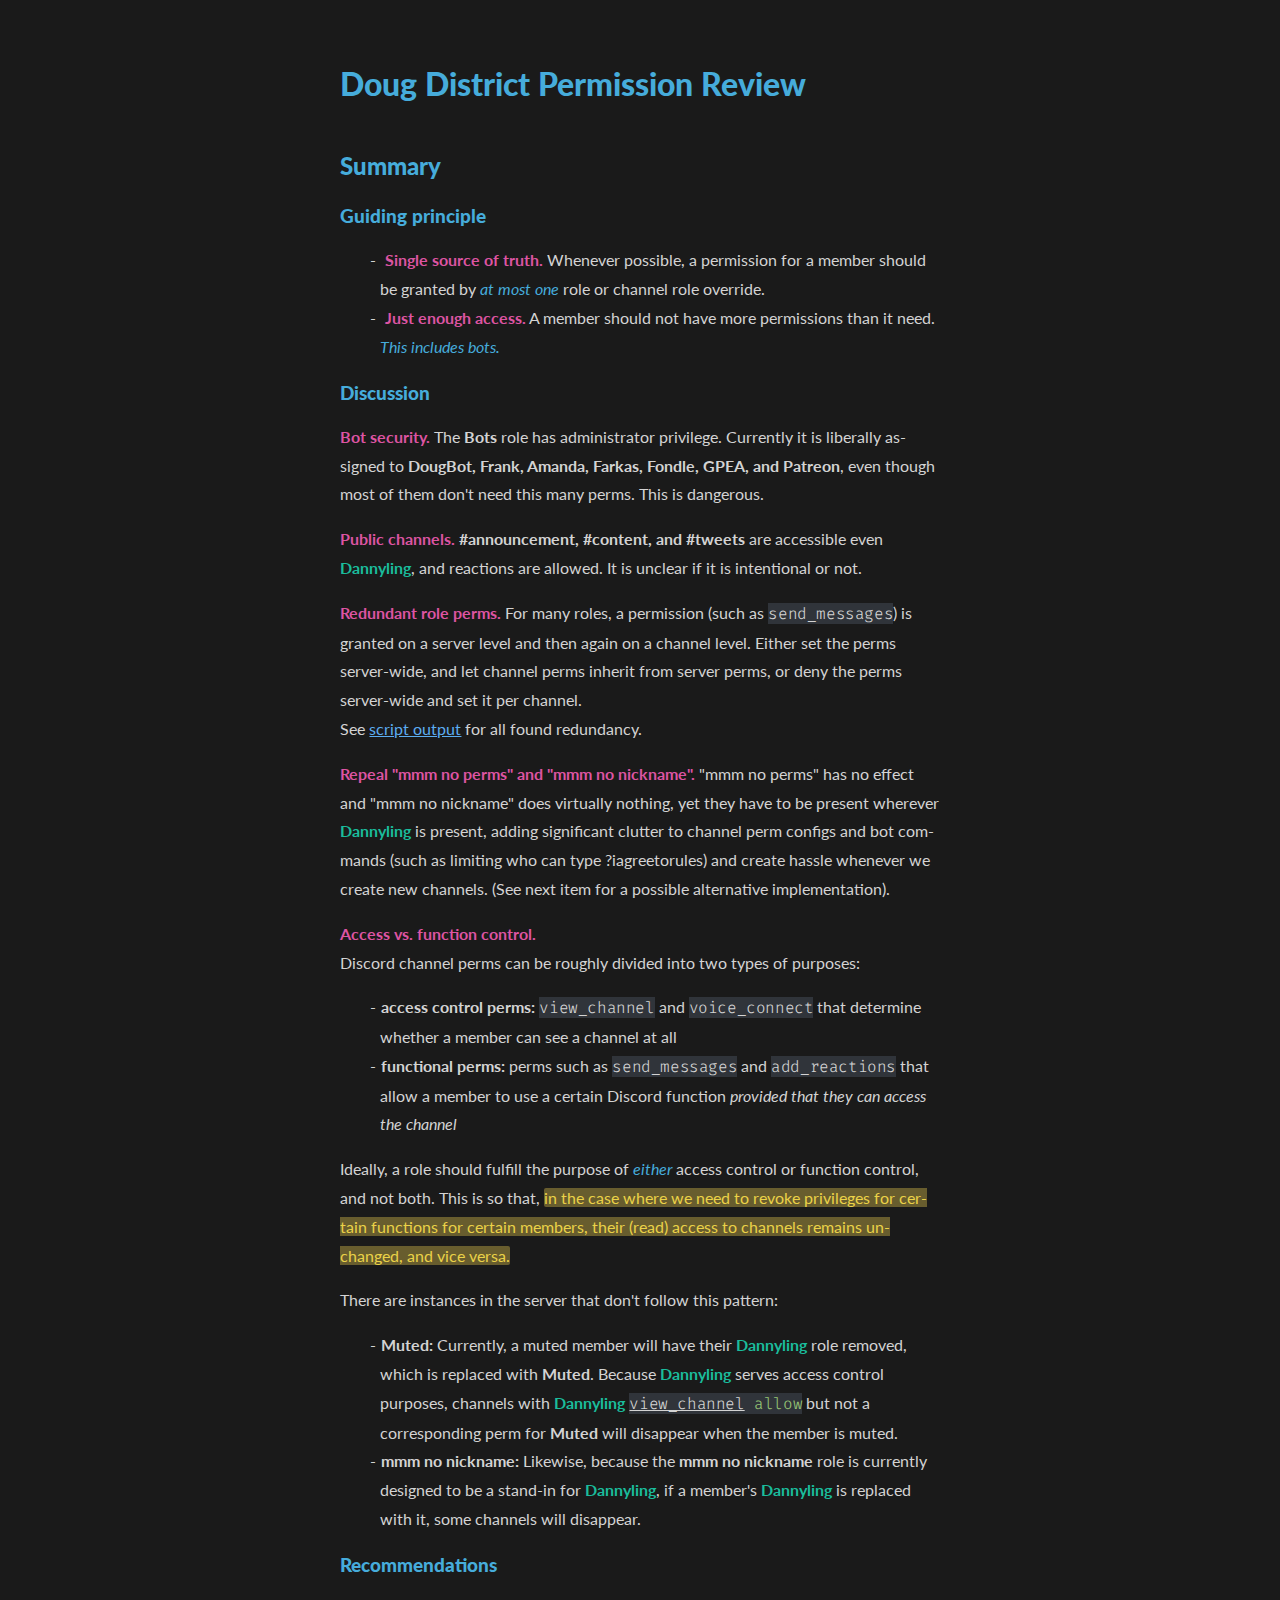
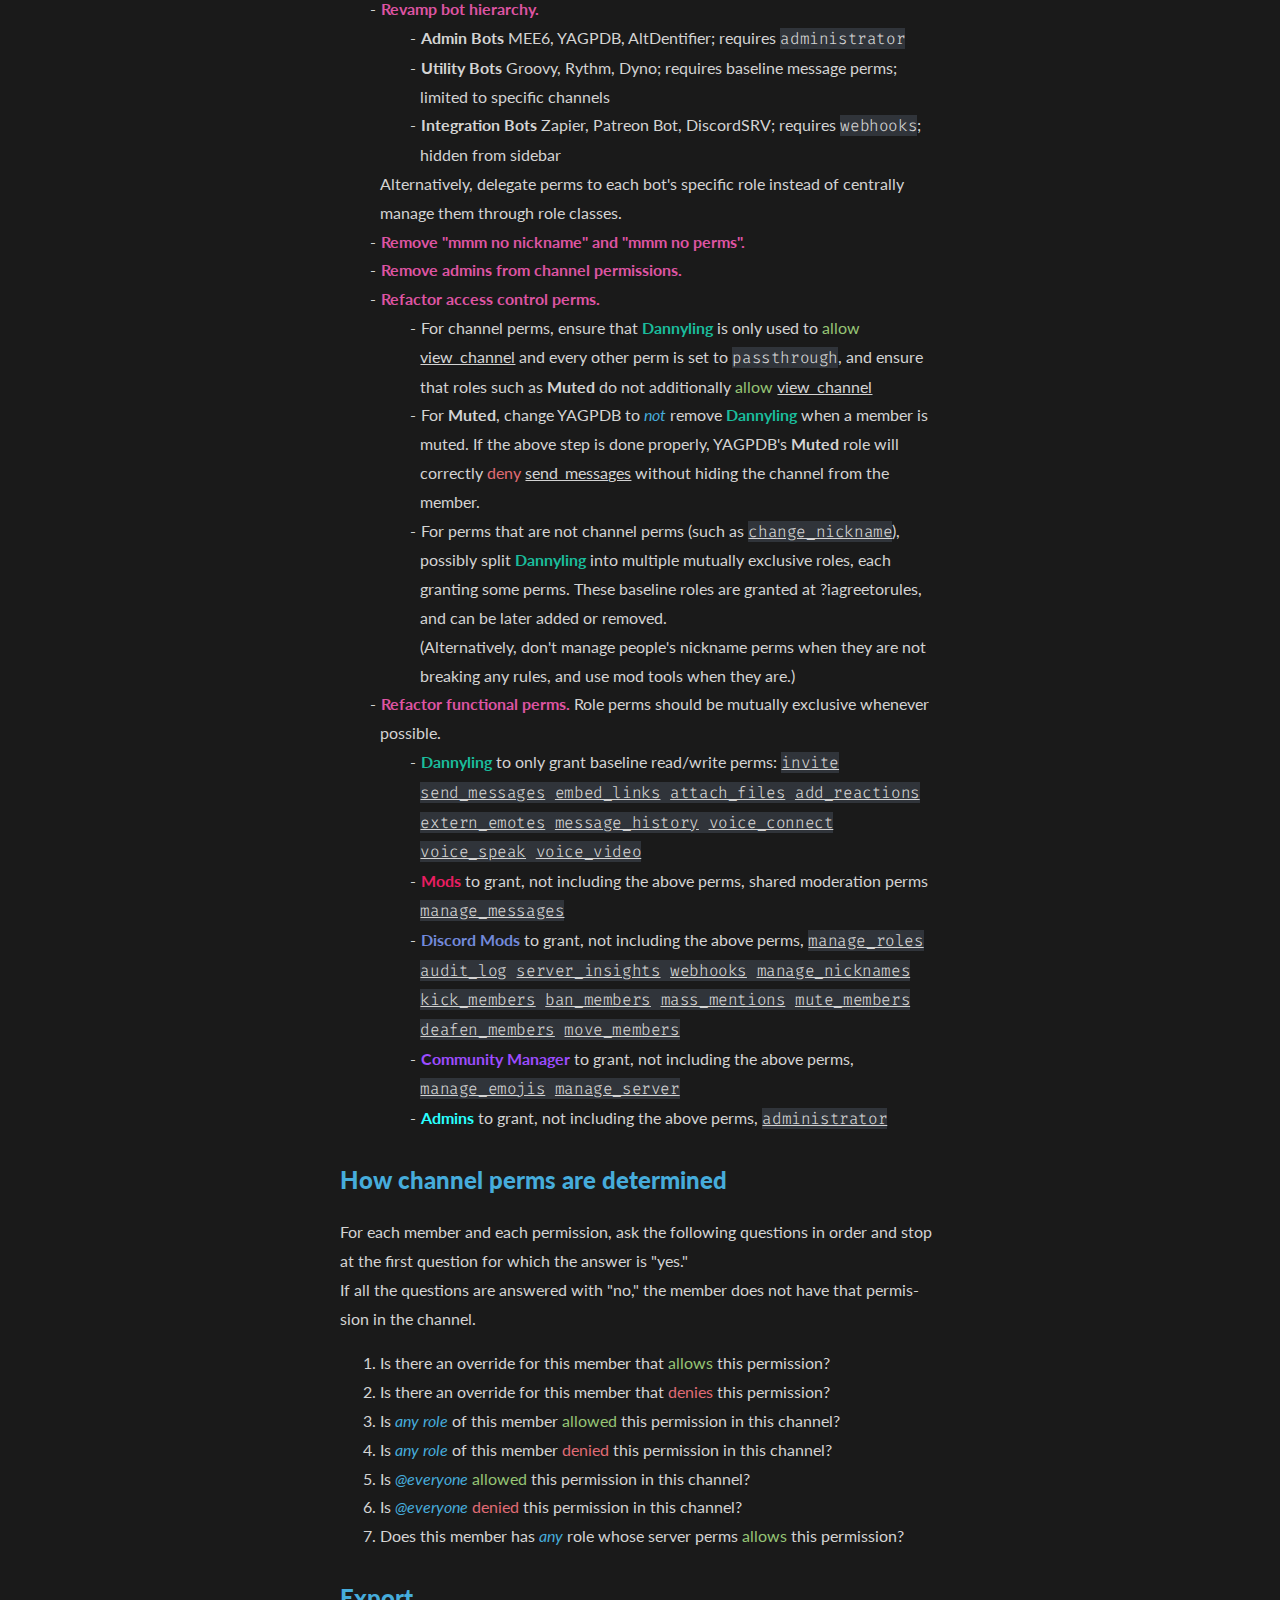
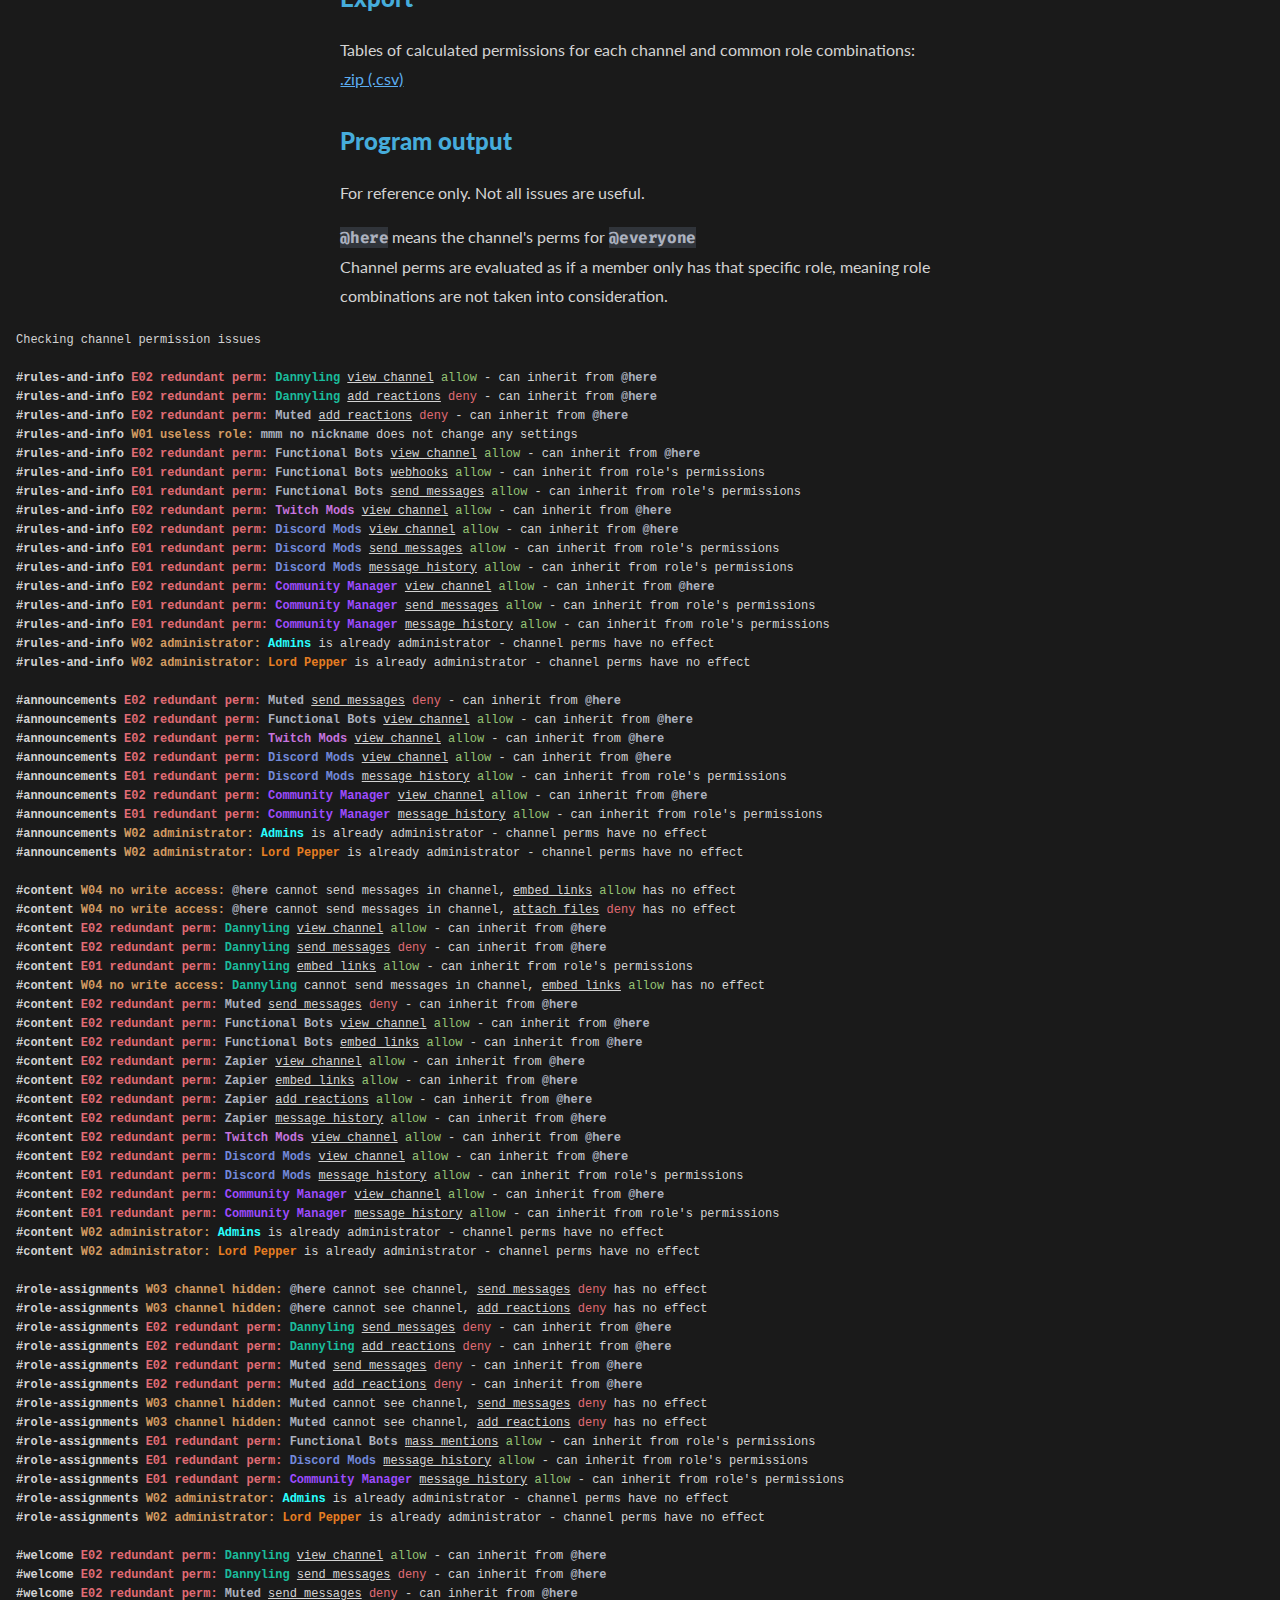
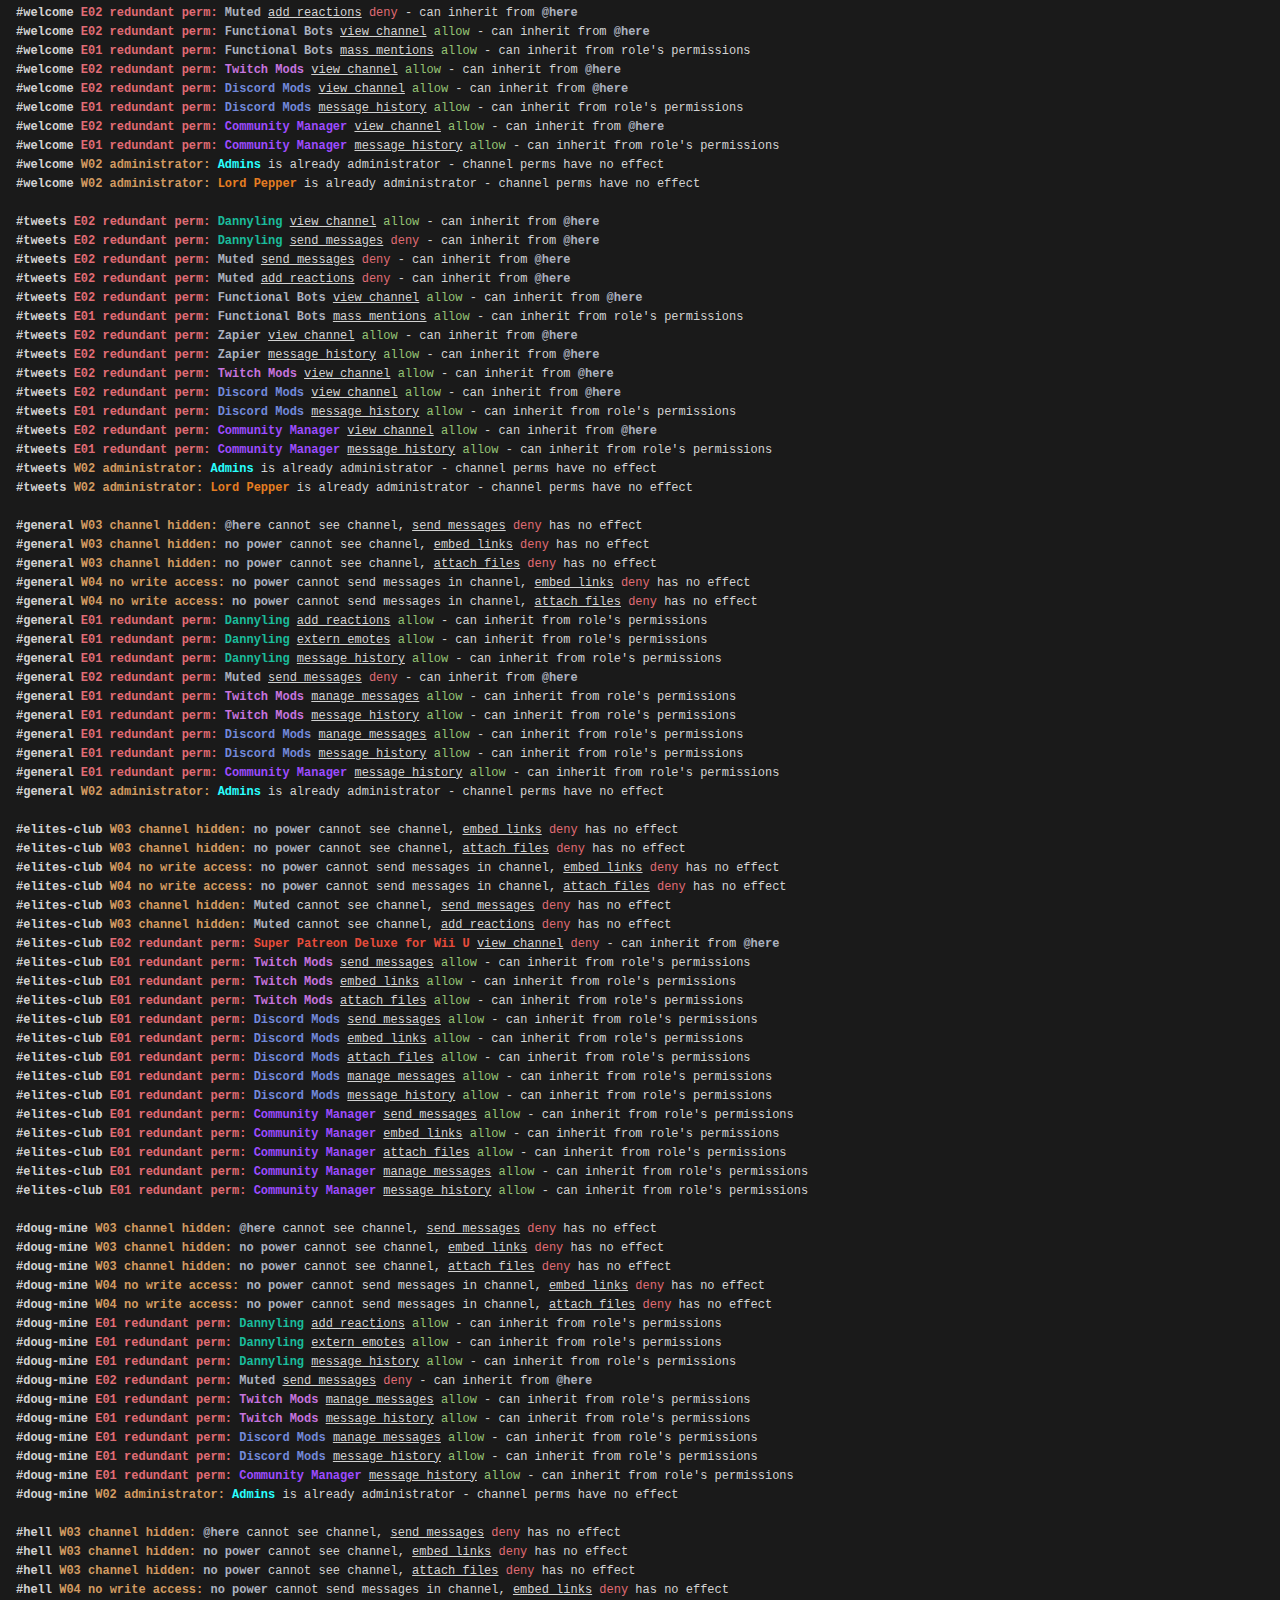
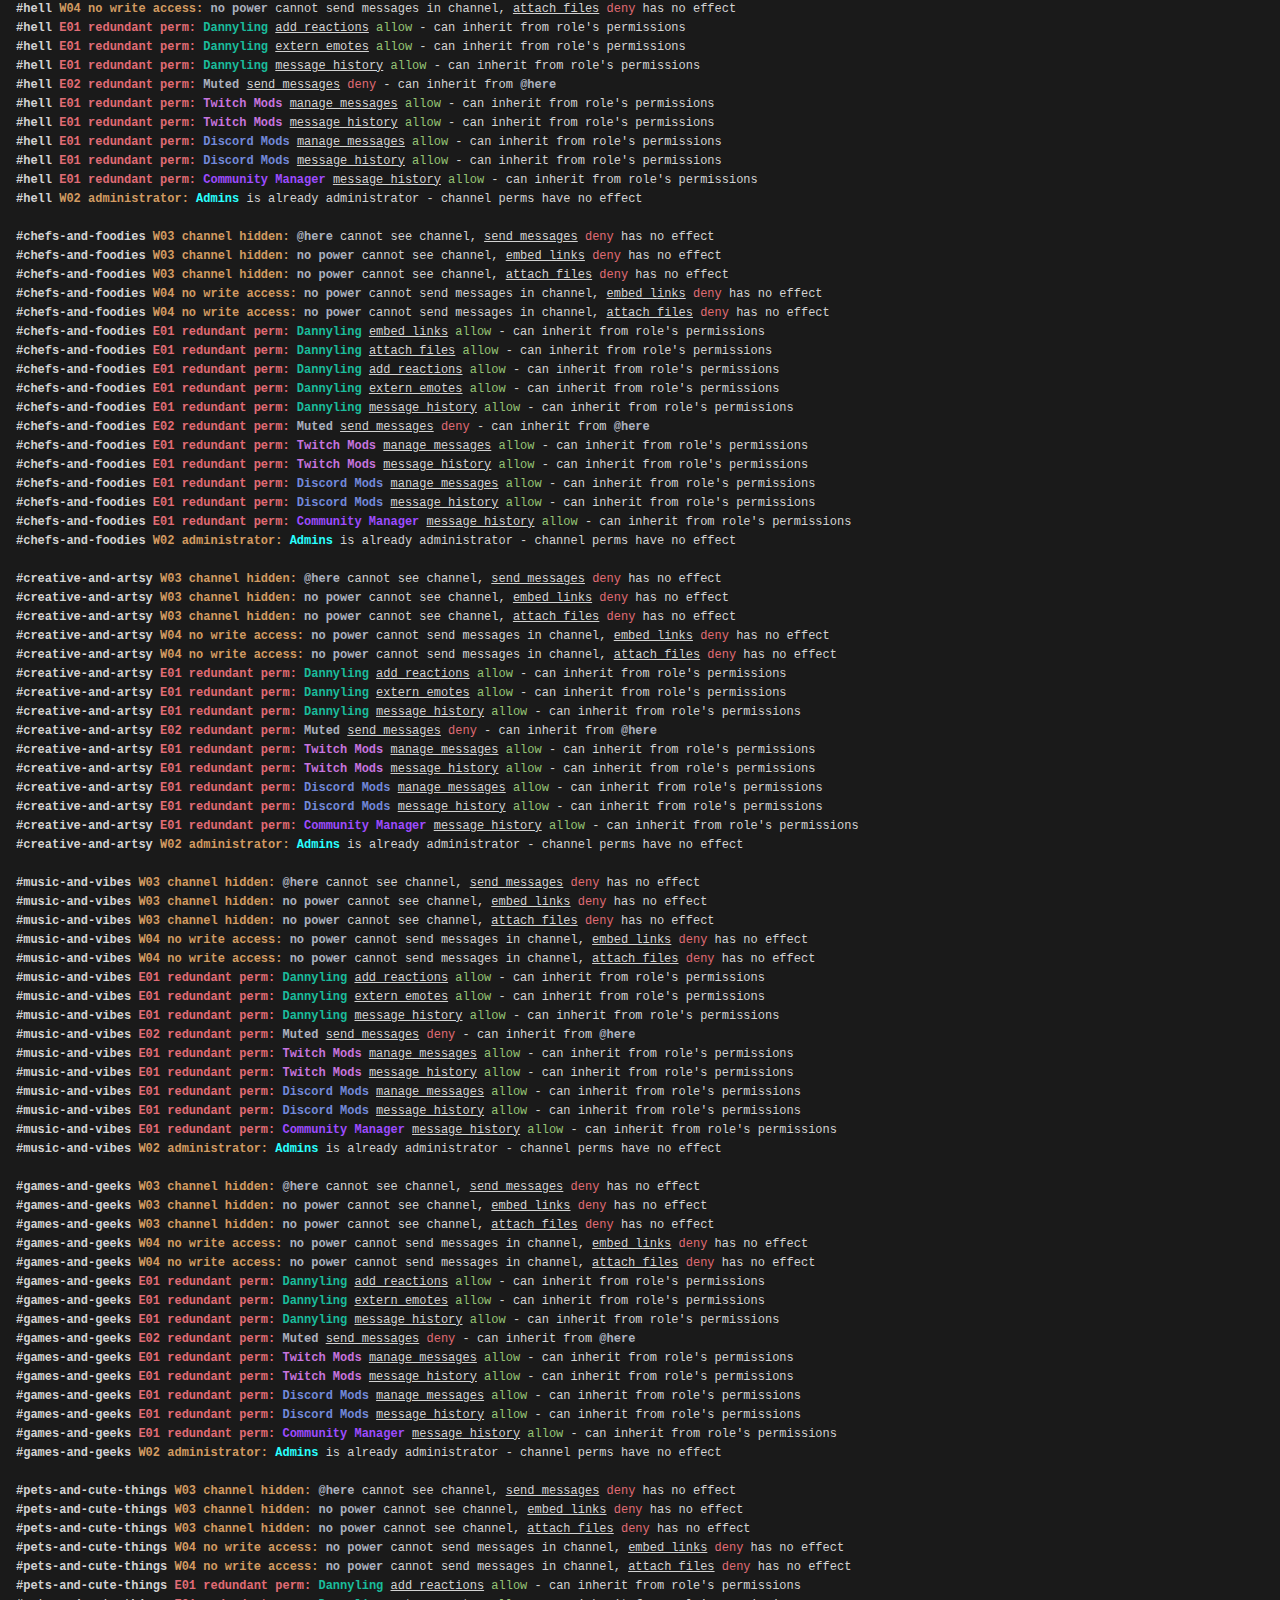
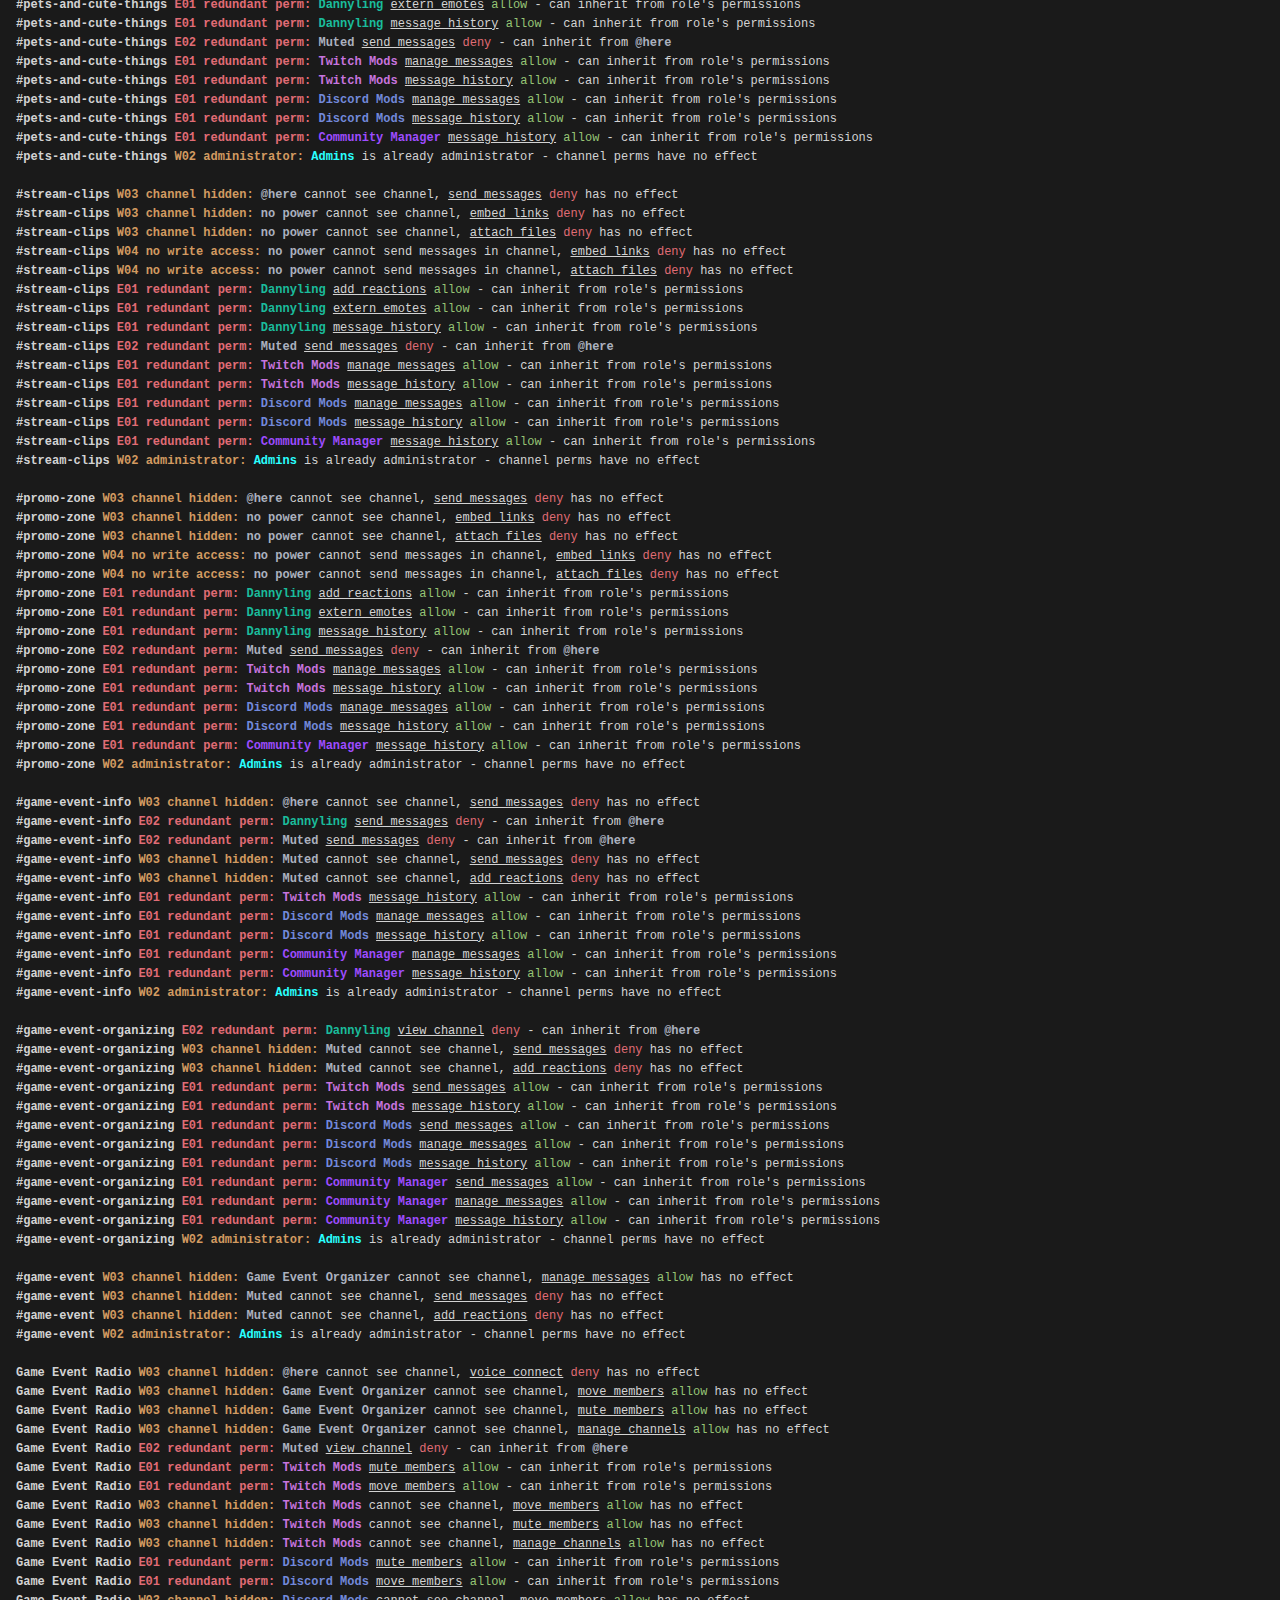
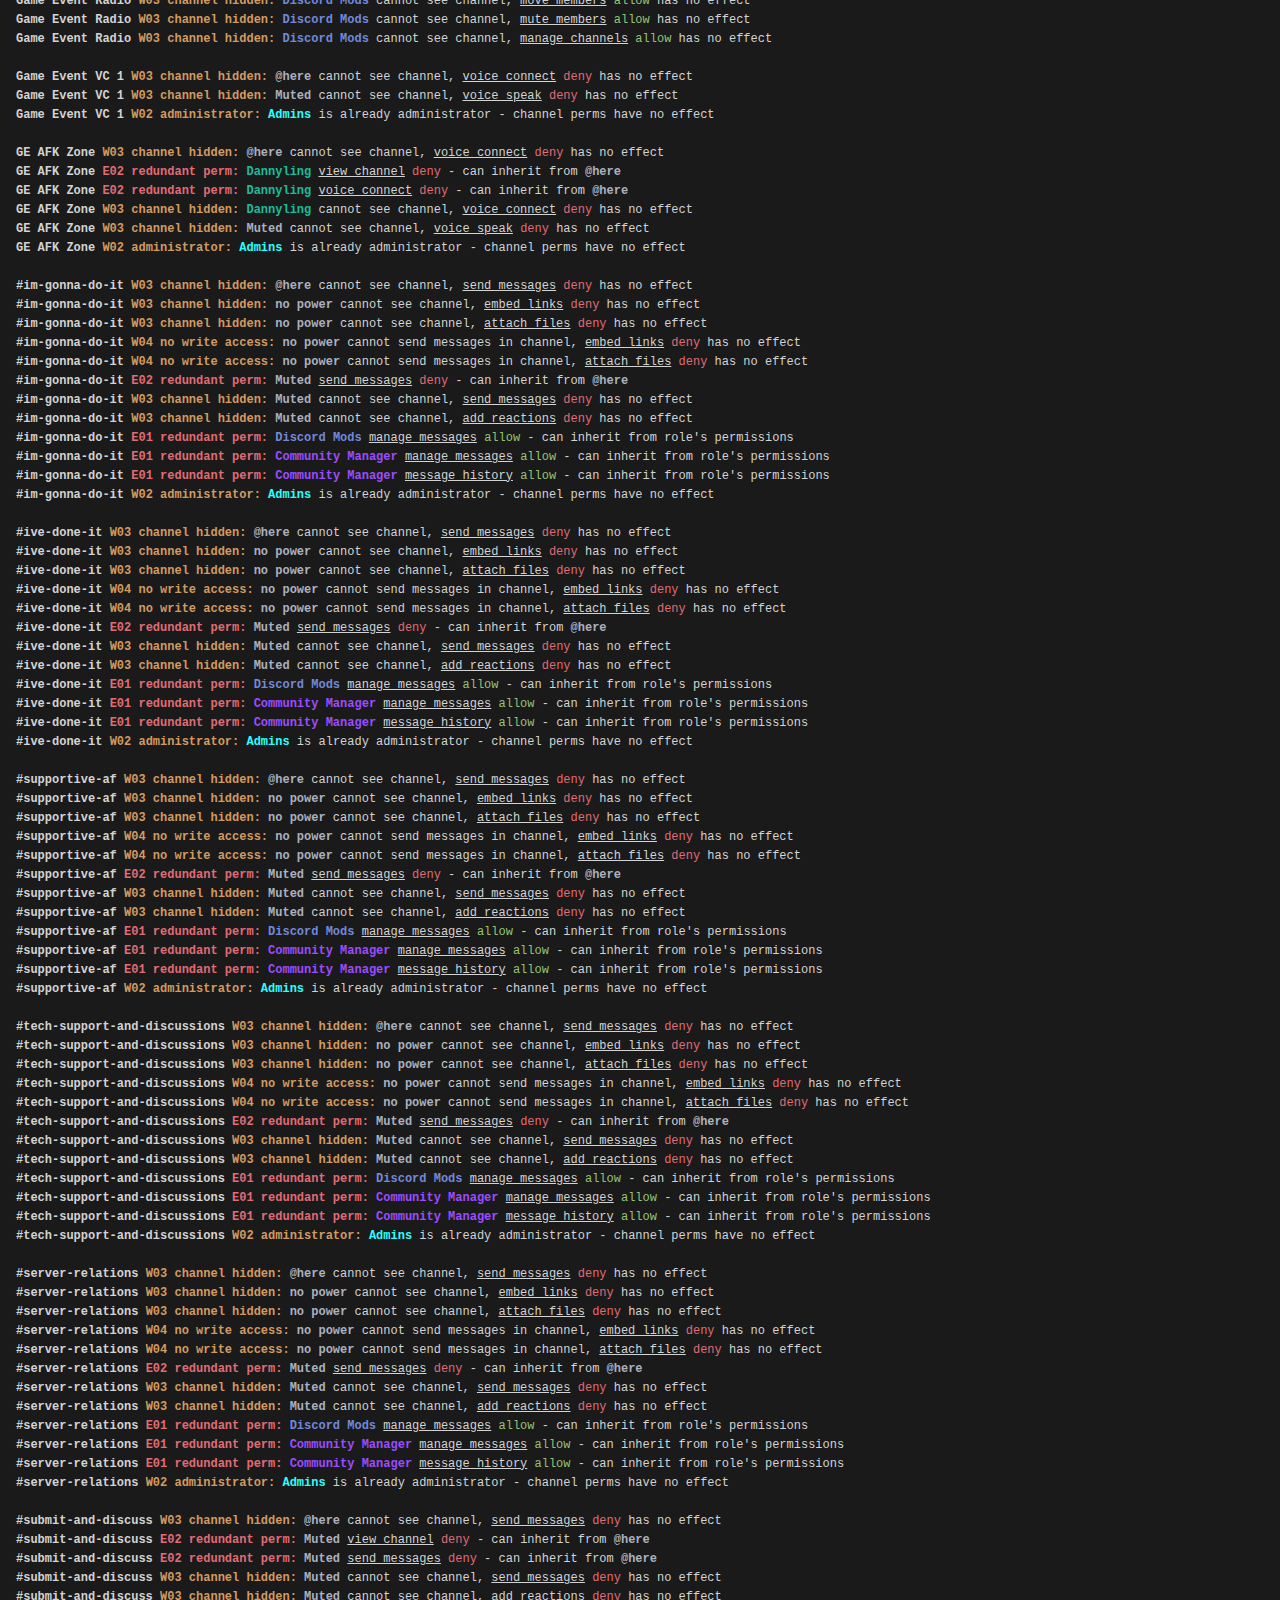
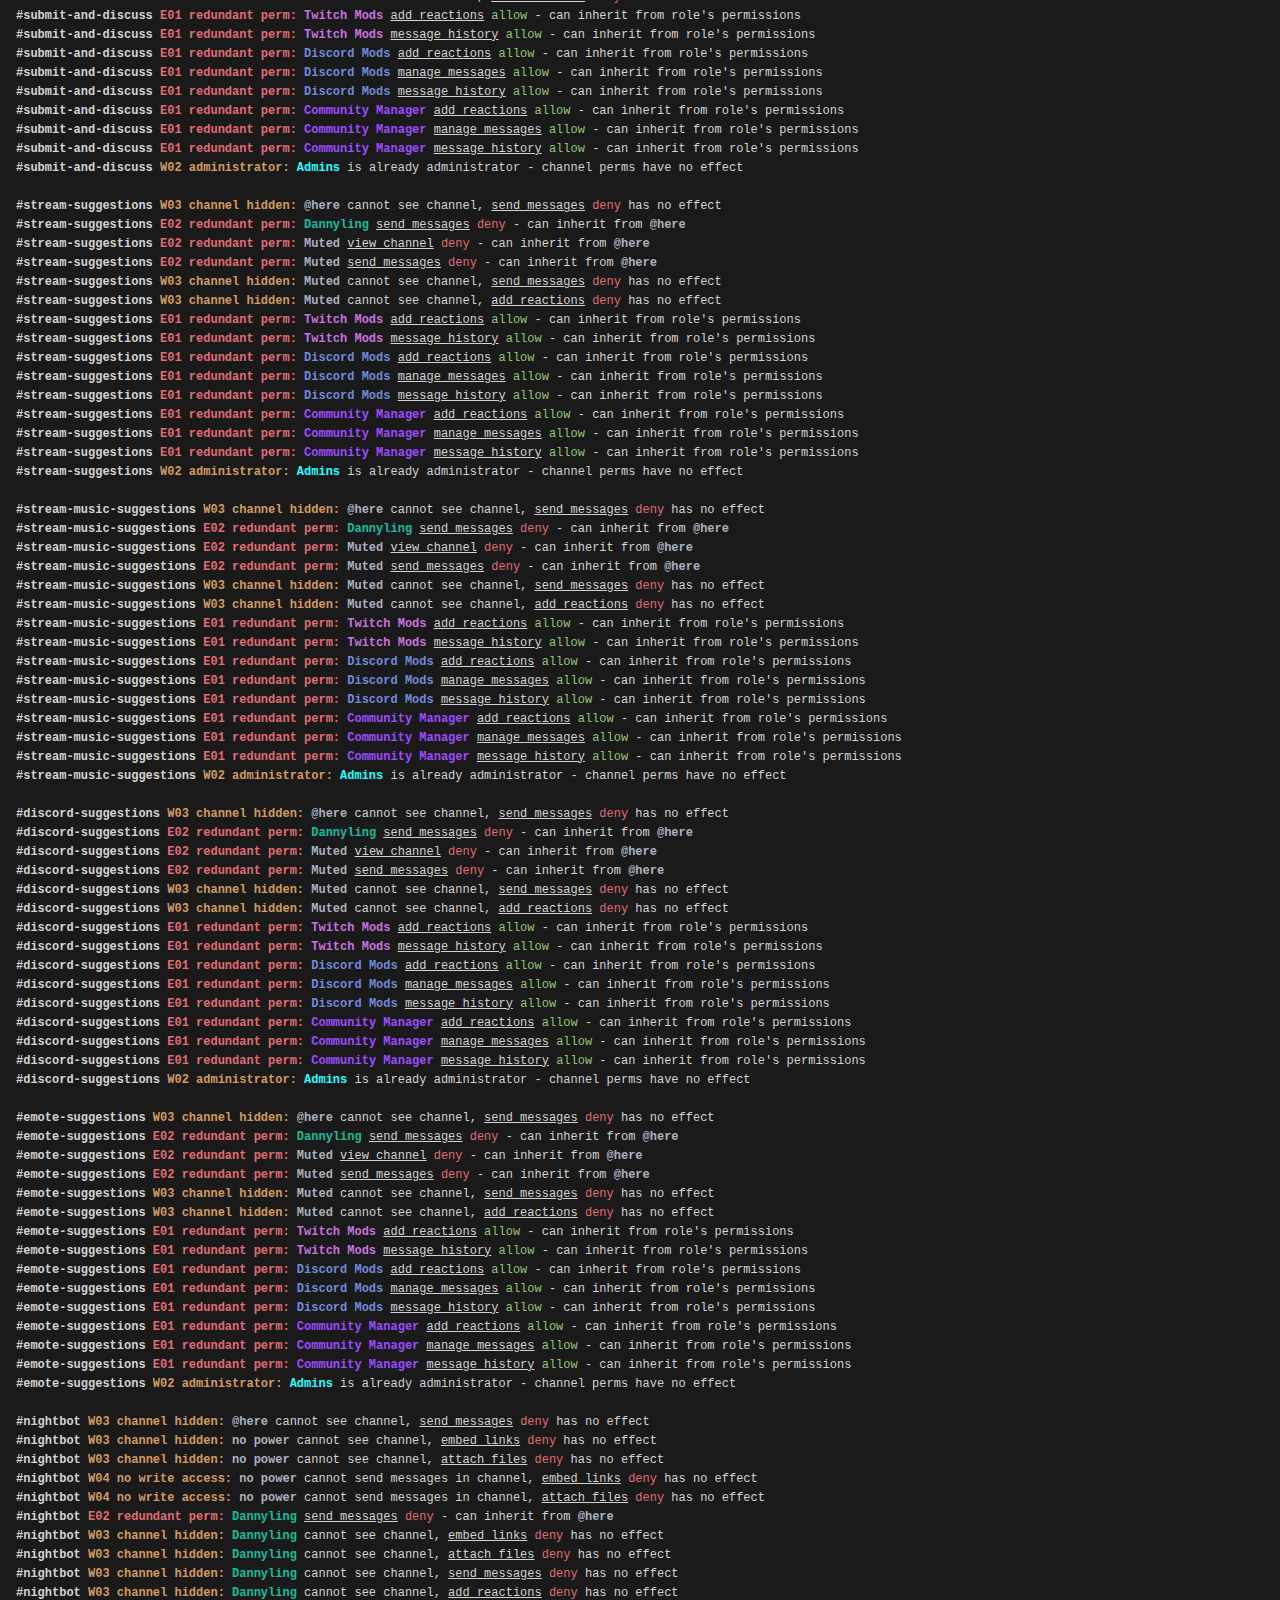
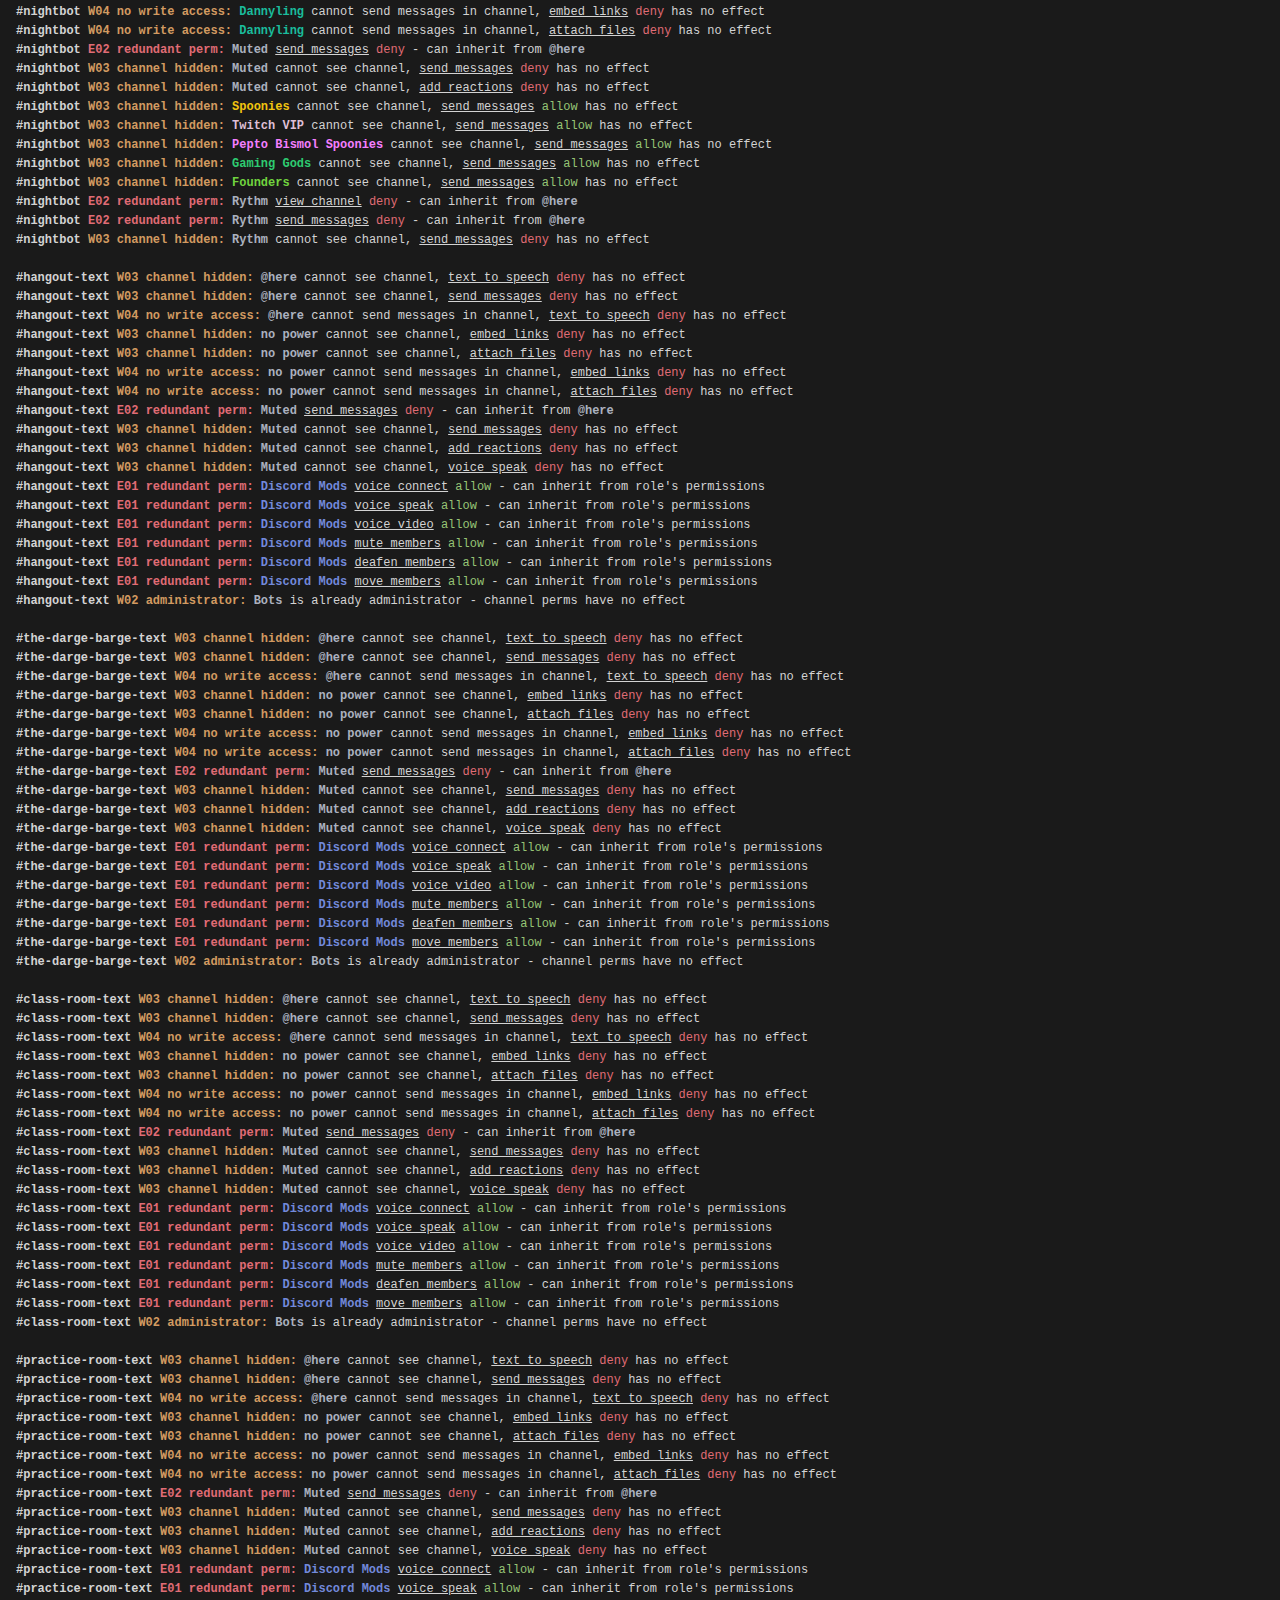
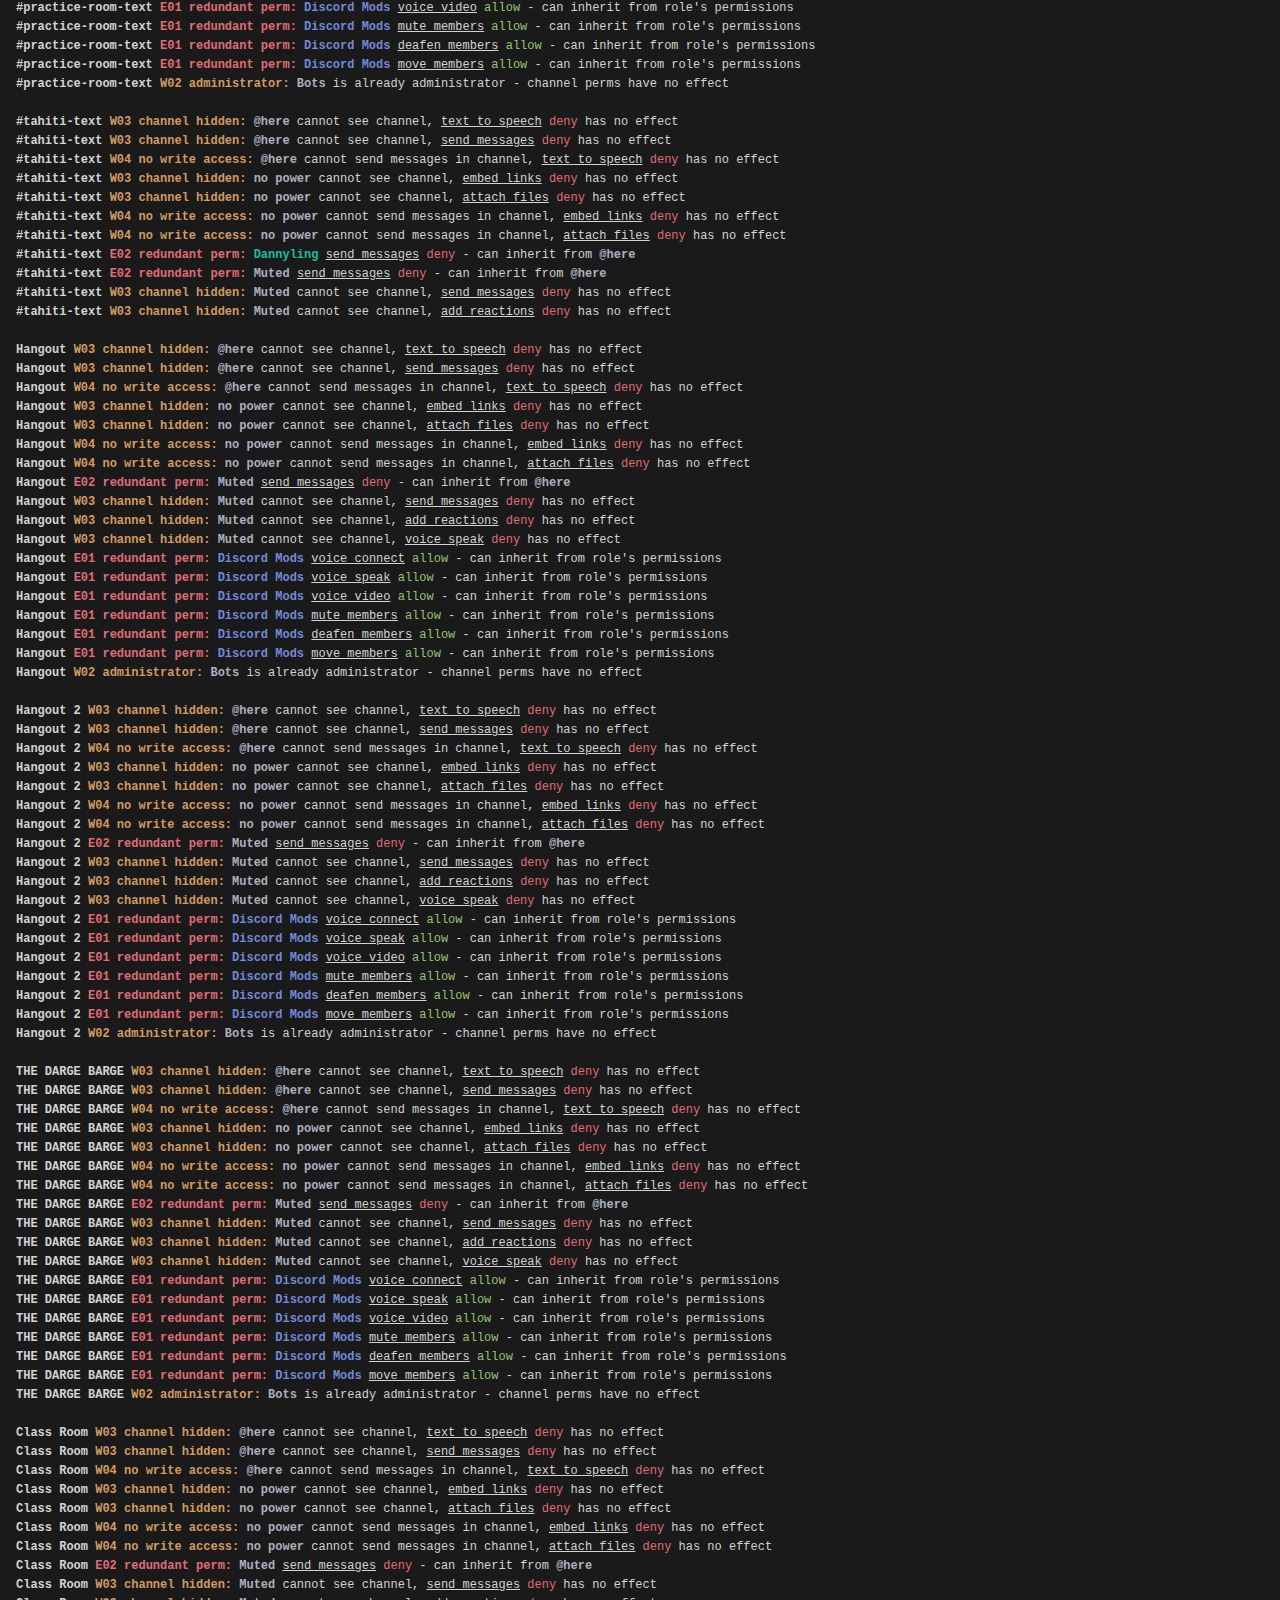
==== commit bcf2773f: "Add recommendations" ====
--- a/docs/topic/perm-review/index.html
+++ b/docs/topic/perm-review/index.html
@@ -96,30 +96,102 @@
                     is replaced with it, some channels will disappear.
                 </li>
             </ul>
-            <p>
-                Several improvements can be made:
-            </p>
+
+            <h3>Recommendations</h3>
             <ul>
-                <li>For channel perms, ensure that <span class="ansi1 dannyling">Dannyling</span>
-                    is only used to <span class="perm-allow">allow</span> <span class="ansi4">view_channel</span>
-                    and every other perm is set to <code>passthrough</code>, and ensure that
-                    roles such as <b>Muted</b> do not additionally <span class="perm-allow">allow</span> <span
-                        class="ansi4">view_channel</span>
-                </li>
-                <li>For <b>Muted</b>, change YAGPDB to <em>not</em> remove <span
-                        class="ansi1 dannyling">Dannyling</span>
-                    when a member is muted. If the above step is done properly, YAGPDB's <b>Muted</b>
-                    role will correctly <span class="perm-deny">deny</span> <span class="ansi4">send_messages</span>
-                    without hiding the channel from the member.
-                </li>
-                <li>For perms that are not channel perms (such as <code><span
-                            class="ansi4">change_nickname</span></code>),
-                    possibly split <span class="ansi1 dannyling">Dannyling</span> into multiple mutually exclusive
-                    roles, each granting some perms. These baseline roles are granted at ?iagreetorules,
-                    and can be later added or removed.
-                    <br>
-                    (Alternatively, don't manage people's nickname perms when they are not breaking
-                    any rules, and use mod tools when they are.)
+                <li><strong>Revamp bot hierarchy.</strong>
+                    <ul>
+                        <li><b>Admin Bots</b> MEE6, YAGPDB, AltDentifier; requires <code>administrator</code></li>
+                        <li><b>Utility Bots</b> Groovy, Rythm, Dyno; requires baseline message perms; limited to
+                            specific channels</li>
+                        <li><b>Integration Bots</b> Zapier, Patreon Bot, DiscordSRV; requires <code>webhooks</code>;
+                            hidden from sidebar</li>
+                    </ul>
+                    Alternatively, delegate perms to each bot's specific role instead of centrally manage them
+                    through role classes.
+                </li>
+                <li><strong>Remove "mmm no nickname" and "mmm no perms".</strong></li>
+                <li><strong>Remove admins from channel permissions.</strong></li>
+                <li><strong>Refactor access control perms.</strong>
+                    <ul>
+                        <li>For channel perms, ensure that <span class="ansi1 dannyling">Dannyling</span>
+                            is only used to <span class="perm-allow">allow</span> <span
+                                class="ansi4">view_channel</span>
+                            and every other perm is set to <code>passthrough</code>, and ensure that
+                            roles such as <b>Muted</b> do not additionally <span class="perm-allow">allow</span> <span
+                                class="ansi4">view_channel</span>
+                        </li>
+                        <li>For <b>Muted</b>, change YAGPDB to <em>not</em> remove <span
+                                class="ansi1 dannyling">Dannyling</span>
+                            when a member is muted. If the above step is done properly, YAGPDB's <b>Muted</b>
+                            role will correctly <span class="perm-deny">deny</span> <span
+                                class="ansi4">send_messages</span>
+                            without hiding the channel from the member.
+                        </li>
+                        <li>For perms that are not channel perms (such as <code><span
+                                    class="ansi4">change_nickname</span></code>),
+                            possibly split <span class="ansi1 dannyling">Dannyling</span> into multiple mutually
+                            exclusive
+                            roles, each granting some perms. These baseline roles are granted at ?iagreetorules,
+                            and can be later added or removed.
+                            <br>
+                            (Alternatively, don't manage people's nickname perms when they are not breaking
+                            any rules, and use mod tools when they are.)
+                        </li>
+                    </ul>
+                </li>
+                <li><strong>Refactor functional perms.</strong>
+                    Role perms should be mutually exclusive whenever possible.
+                    <ul>
+                        <li><span class="ansi1 dannyling">Dannyling</span> to only grant baseline read/write perms:
+                            <code>
+                                <span class="ansi4">invite</span>
+                                <span class="ansi4">send_messages</span>
+                                <span class="ansi4">embed_links</span>
+                                <span class="ansi4">attach_files</span>
+                                <span class="ansi4">add_reactions</span>
+                                <span class="ansi4">extern_emotes</span>
+                                <span class="ansi4">message_history</span>
+                                <span class="ansi4">voice_connect</span>
+                                <span class="ansi4">voice_speak</span>
+                                <span class="ansi4">voice_video</span>
+                            </code>
+                        </li>
+                        <li><span class="ansi1 mods">Mods</span> to grant, not including the above perms,
+                            shared moderation perms
+                            <code>
+                                <span class="ansi4">manage_messages</span>
+                            </code>
+                        </li>
+                        <li><span class="ansi1 discord-mods">Discord Mods</span> to grant, not including the above
+                            perms,
+                            <code>
+                                <span class="ansi4">manage_roles</span>
+                                <span class="ansi4">audit_log</span>
+                                <span class="ansi4">server_insights</span>
+                                <span class="ansi4">webhooks</span>
+                                <span class="ansi4">manage_nicknames</span>
+                                <span class="ansi4">kick_members</span>
+                                <span class="ansi4">ban_members</span>
+                                <span class="ansi4">mass_mentions</span>
+                                <span class="ansi4">mute_members</span>
+                                <span class="ansi4">deafen_members</span>
+                                <span class="ansi4">move_members</span>
+                            </code>
+                        </li>
+                        <li><span class="ansi1 comm-manager">Community Manager</span> to grant, not including the above
+                            perms,
+                            <code>
+                                <span class="ansi4">manage_emojis</span>
+                                <span class="ansi4">manage_server</span>
+                            </code>
+                        </li>
+                        <li><span class="ansi1 admin">Admins</span> to grant, not including the above perms,
+                            <code>
+                                <span class="ansi4">administrator</span>
+                            </code>
+                        </li>
+                    </ul>
                 </li>
             </ul>
 
--- a/docs/topic/perm-review/colors.css
+++ b/docs/topic/perm-review/colors.css
@@ -118,3 +118,7 @@
 .perm-allow {
     color: #96c475;
 }
+
+.mods {
+    color: #e91e62;
+}
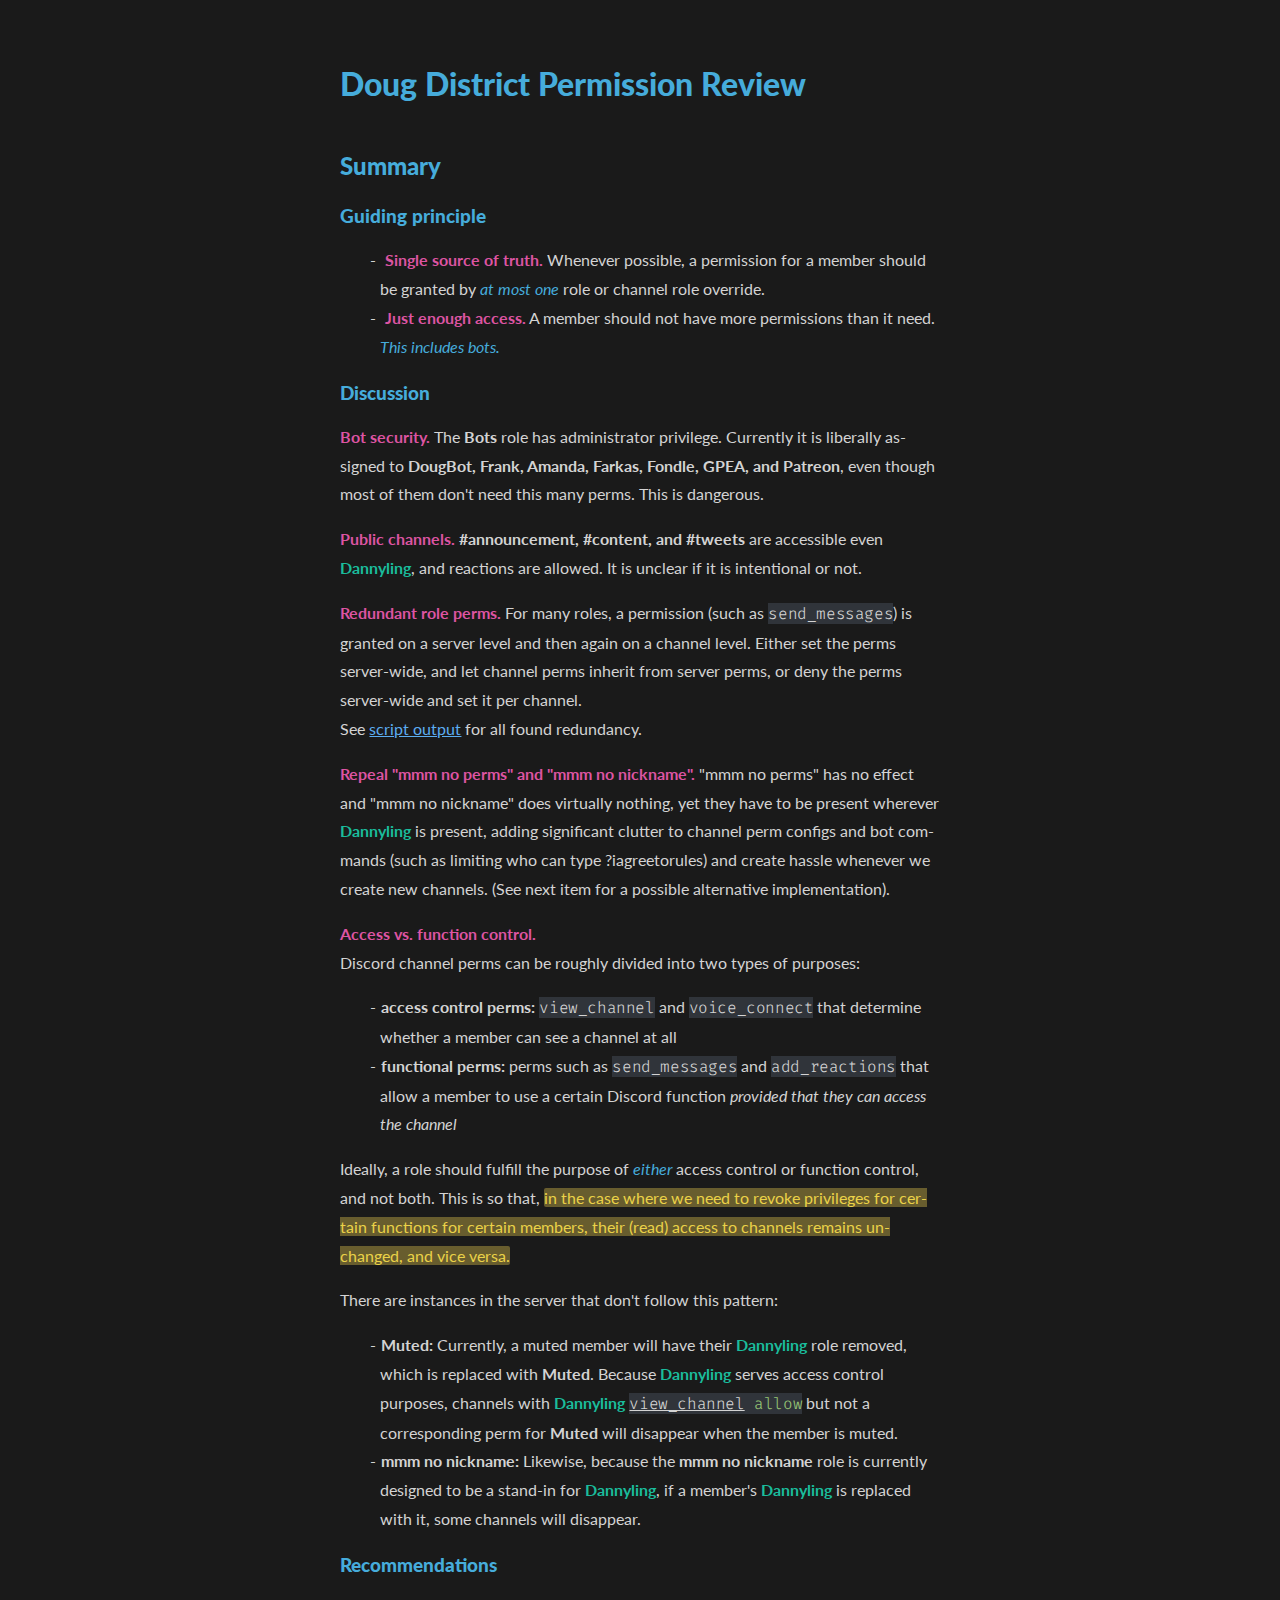
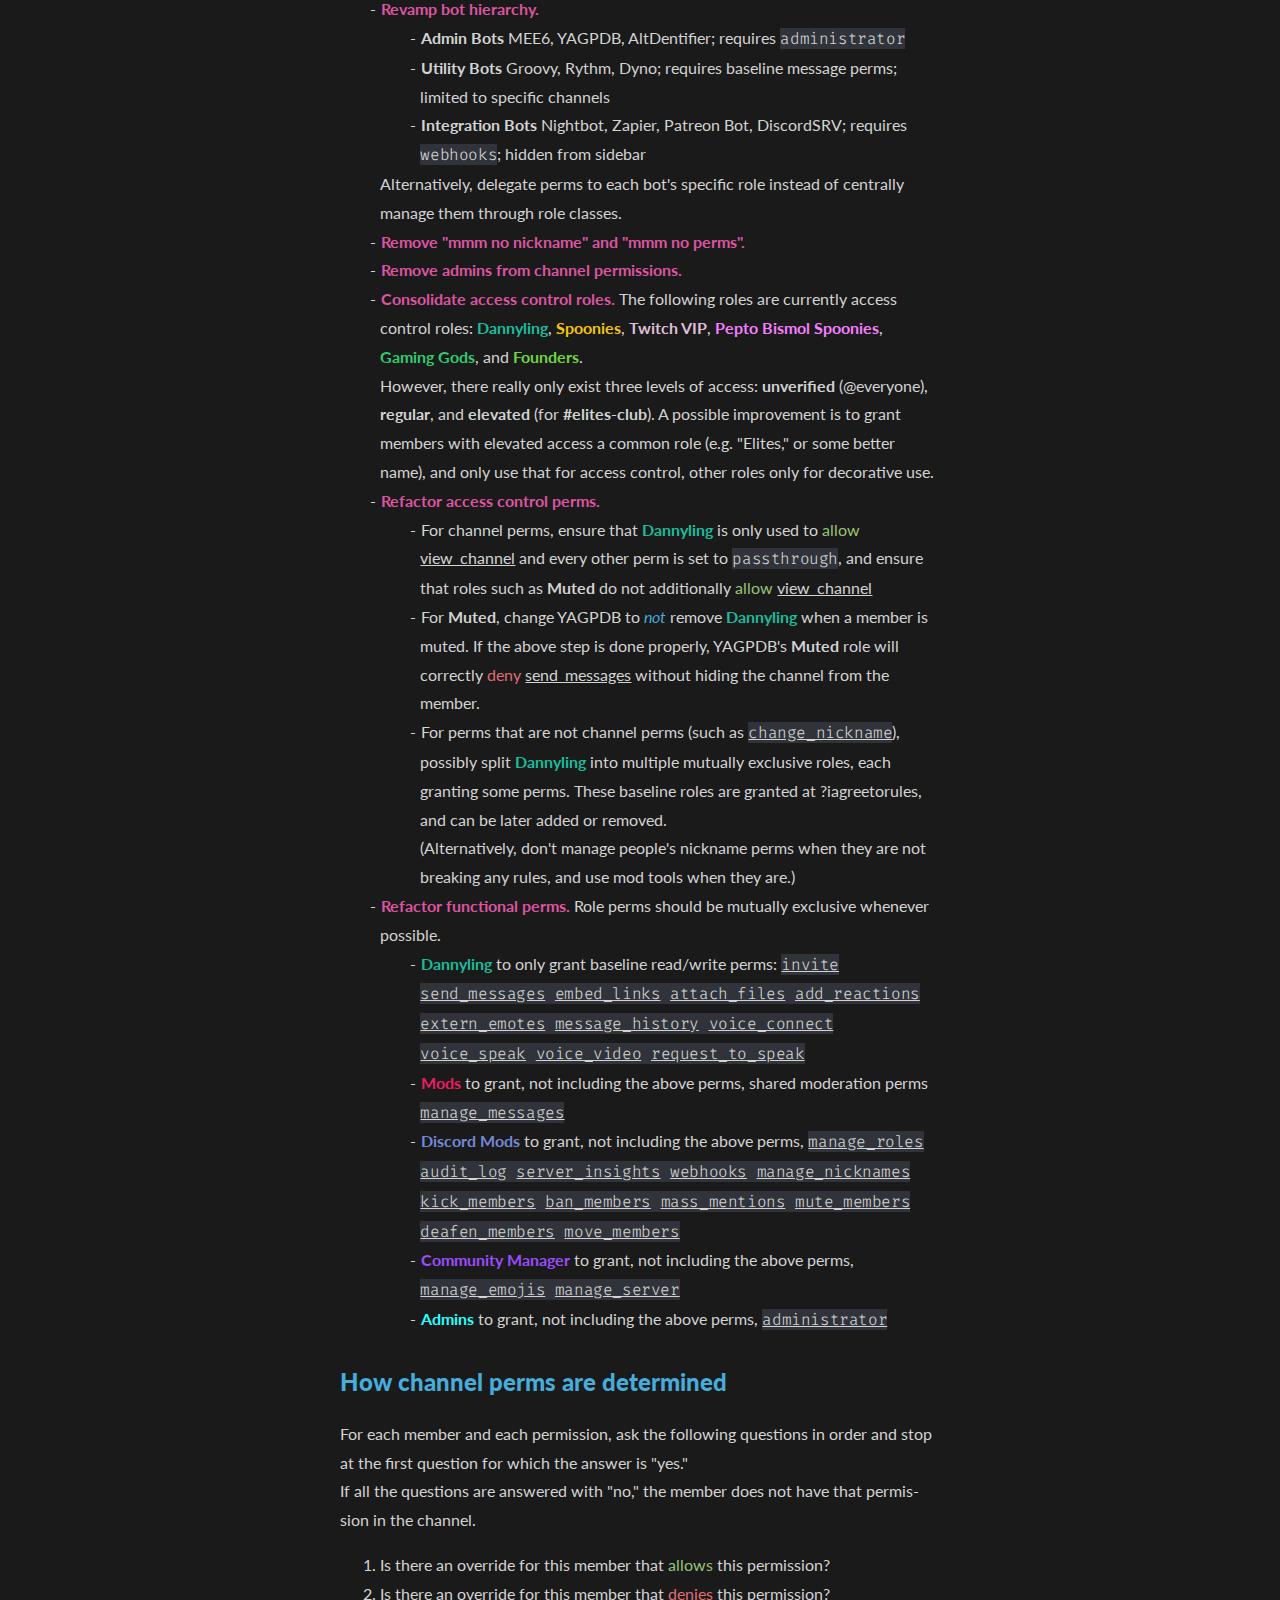
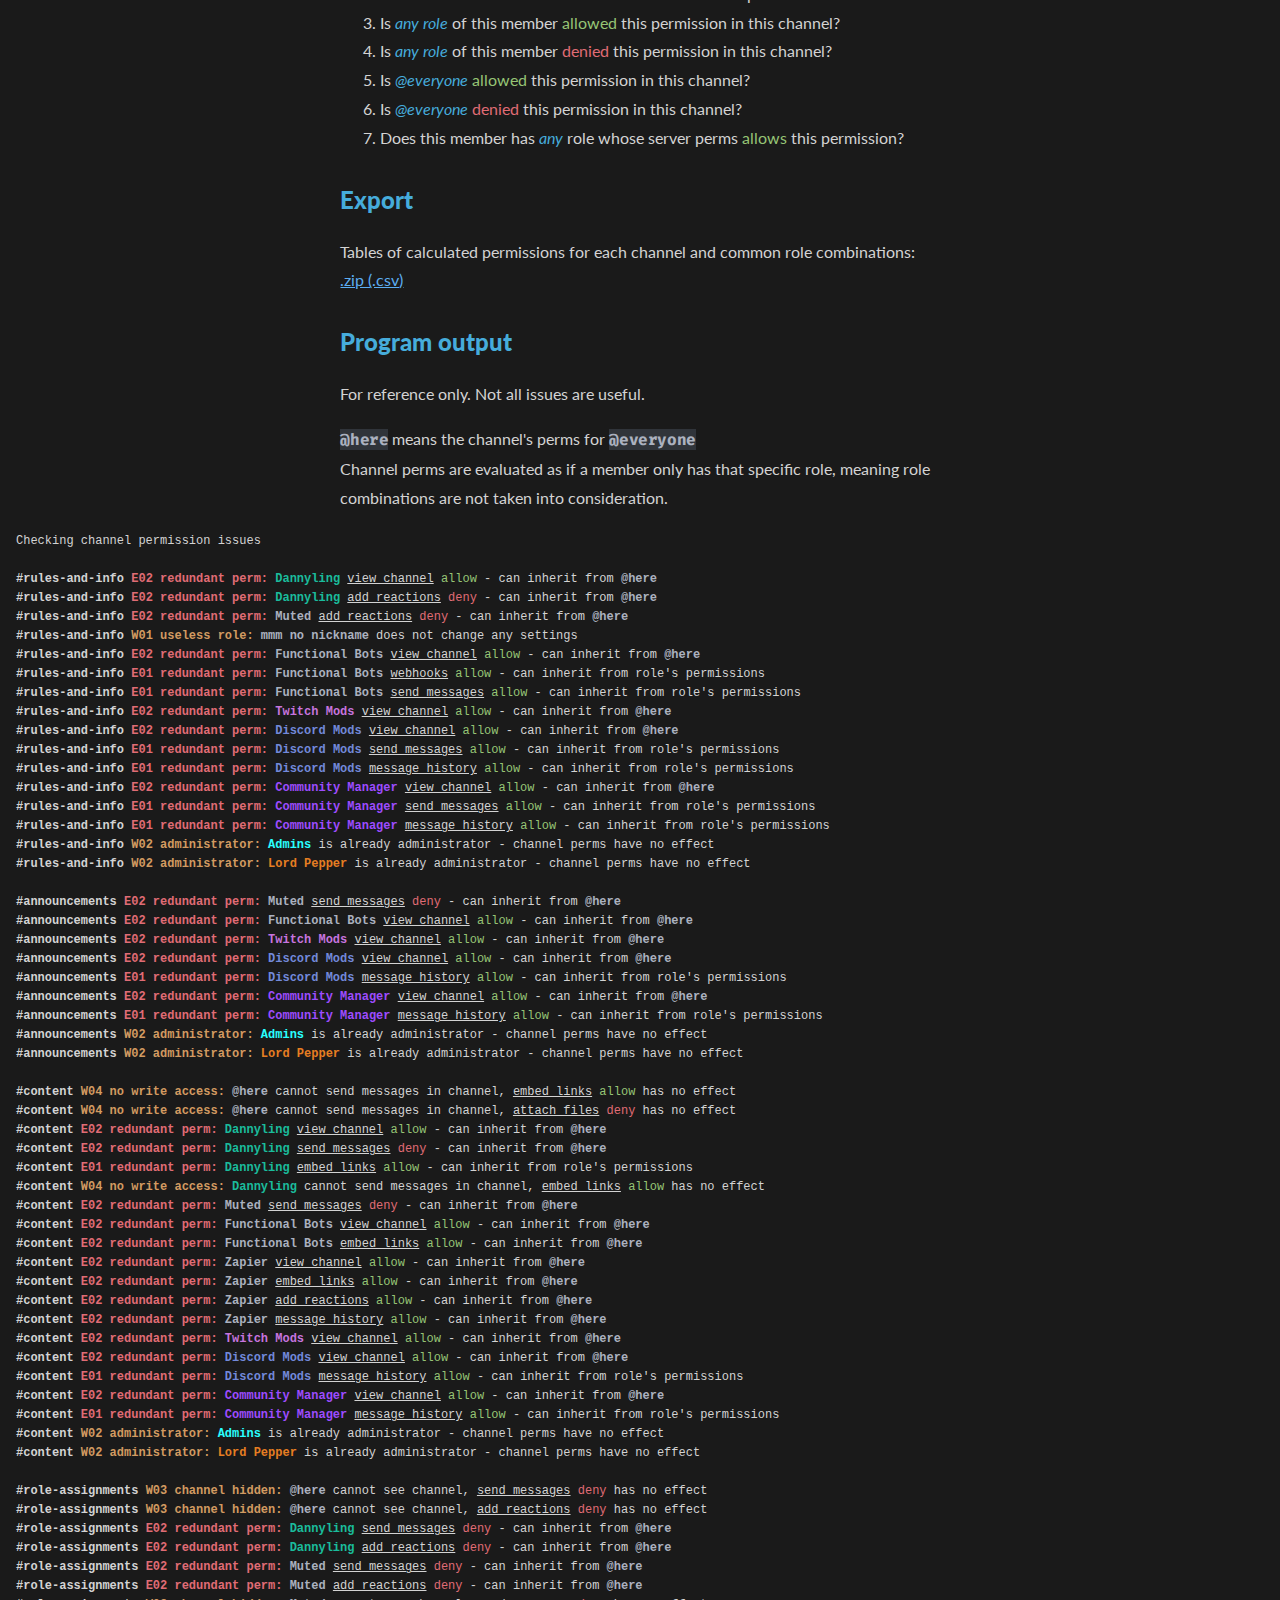
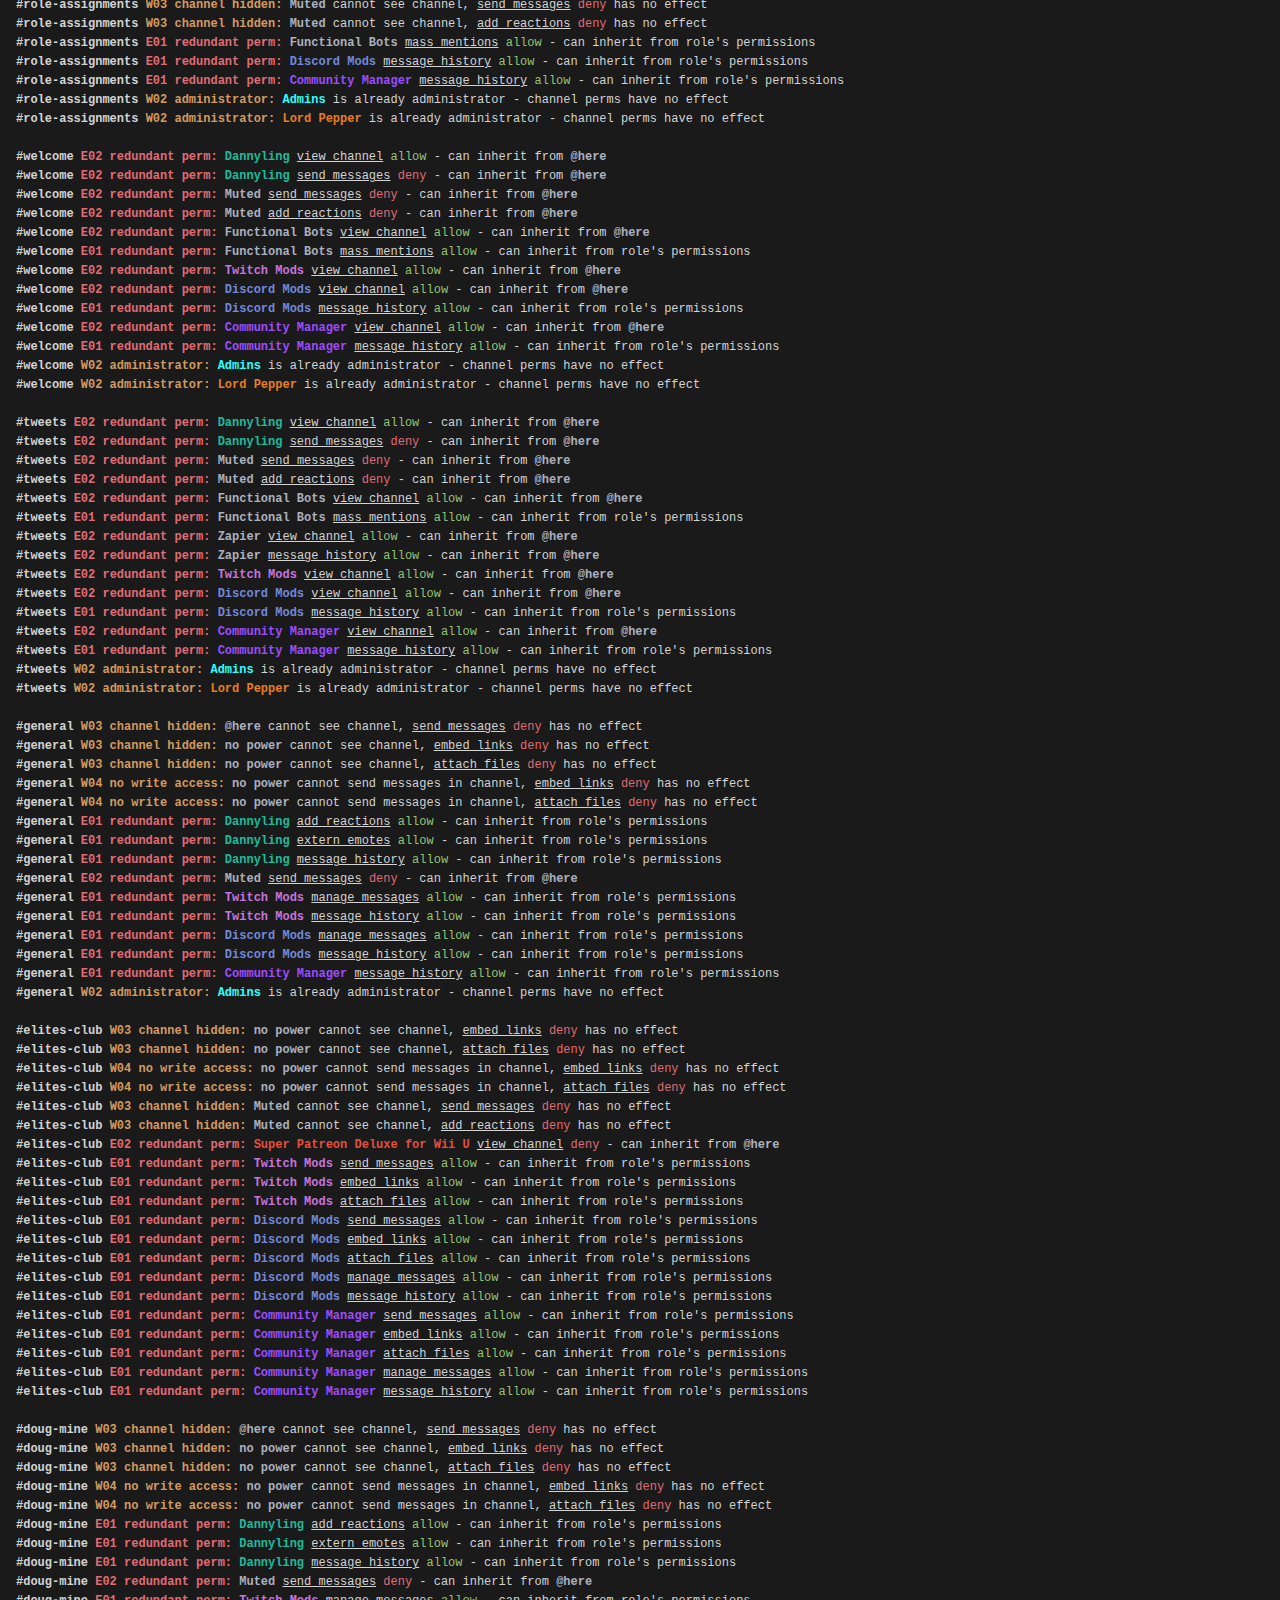
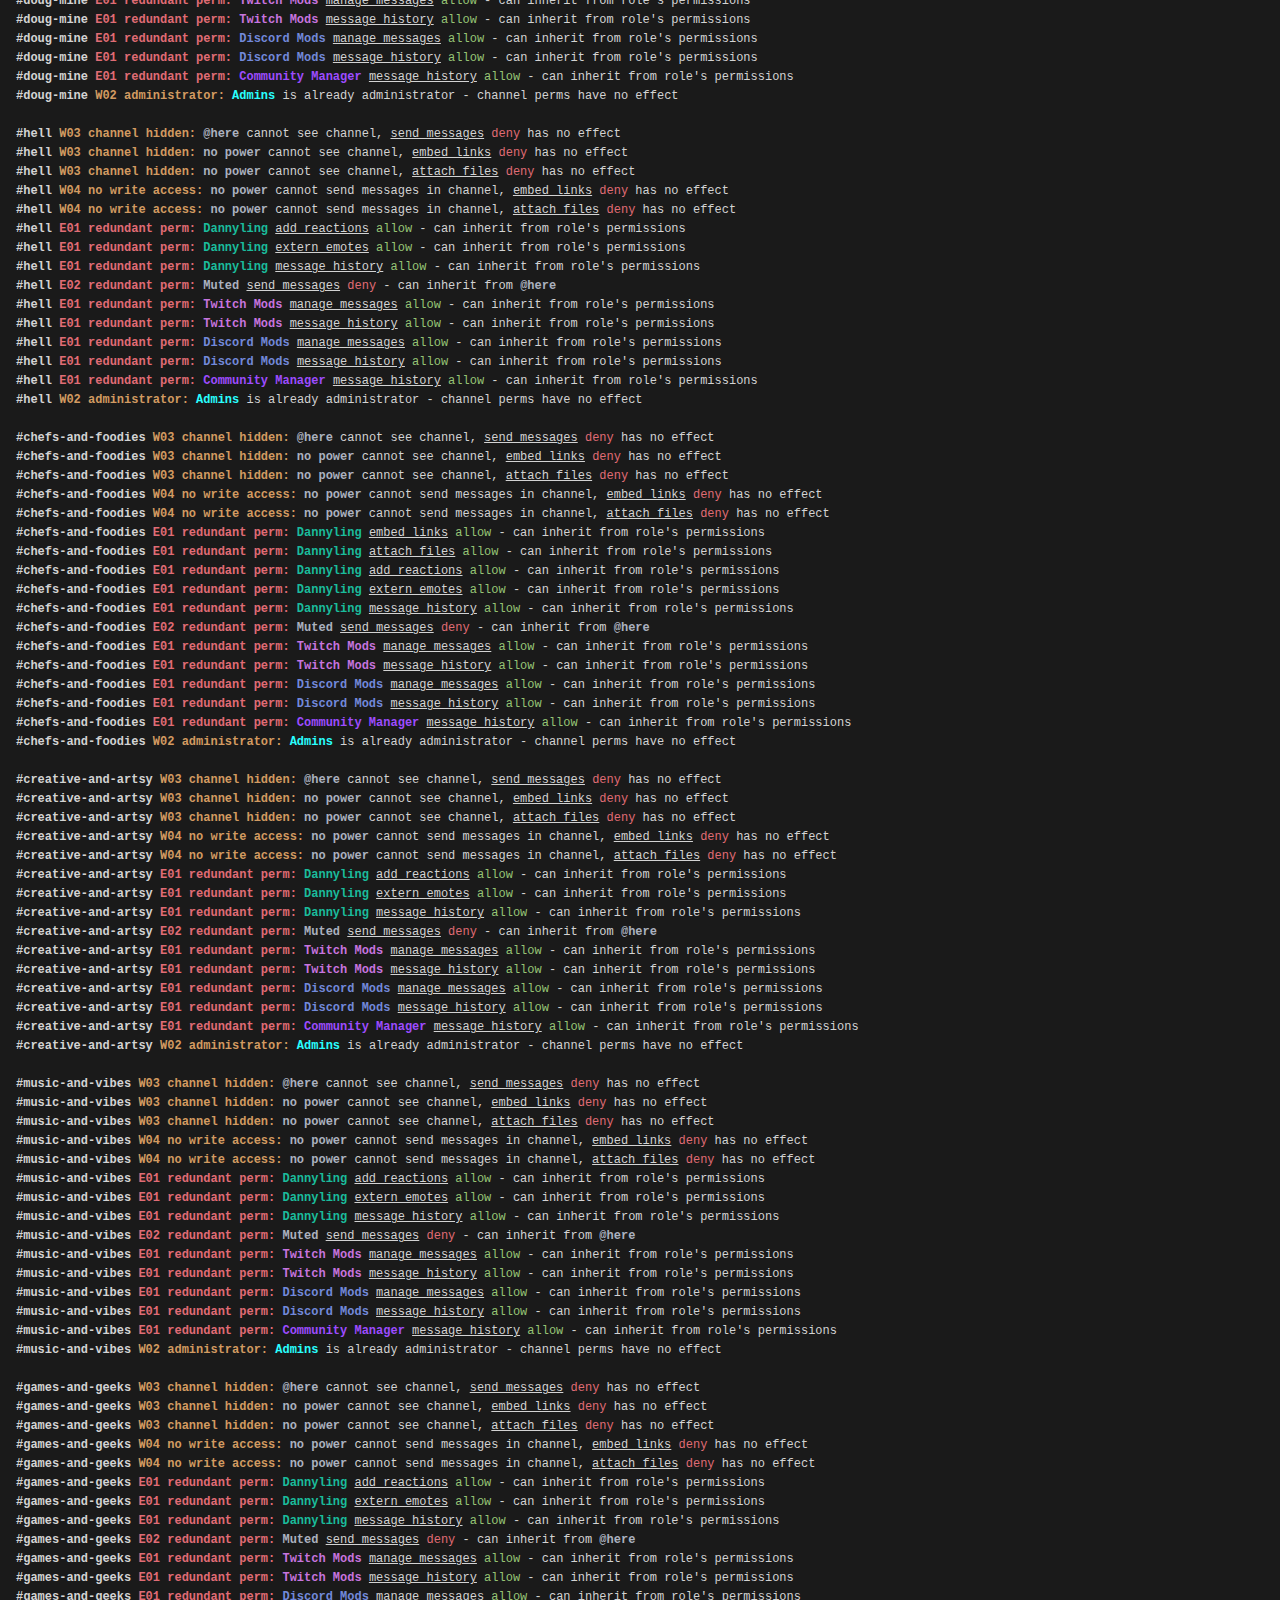
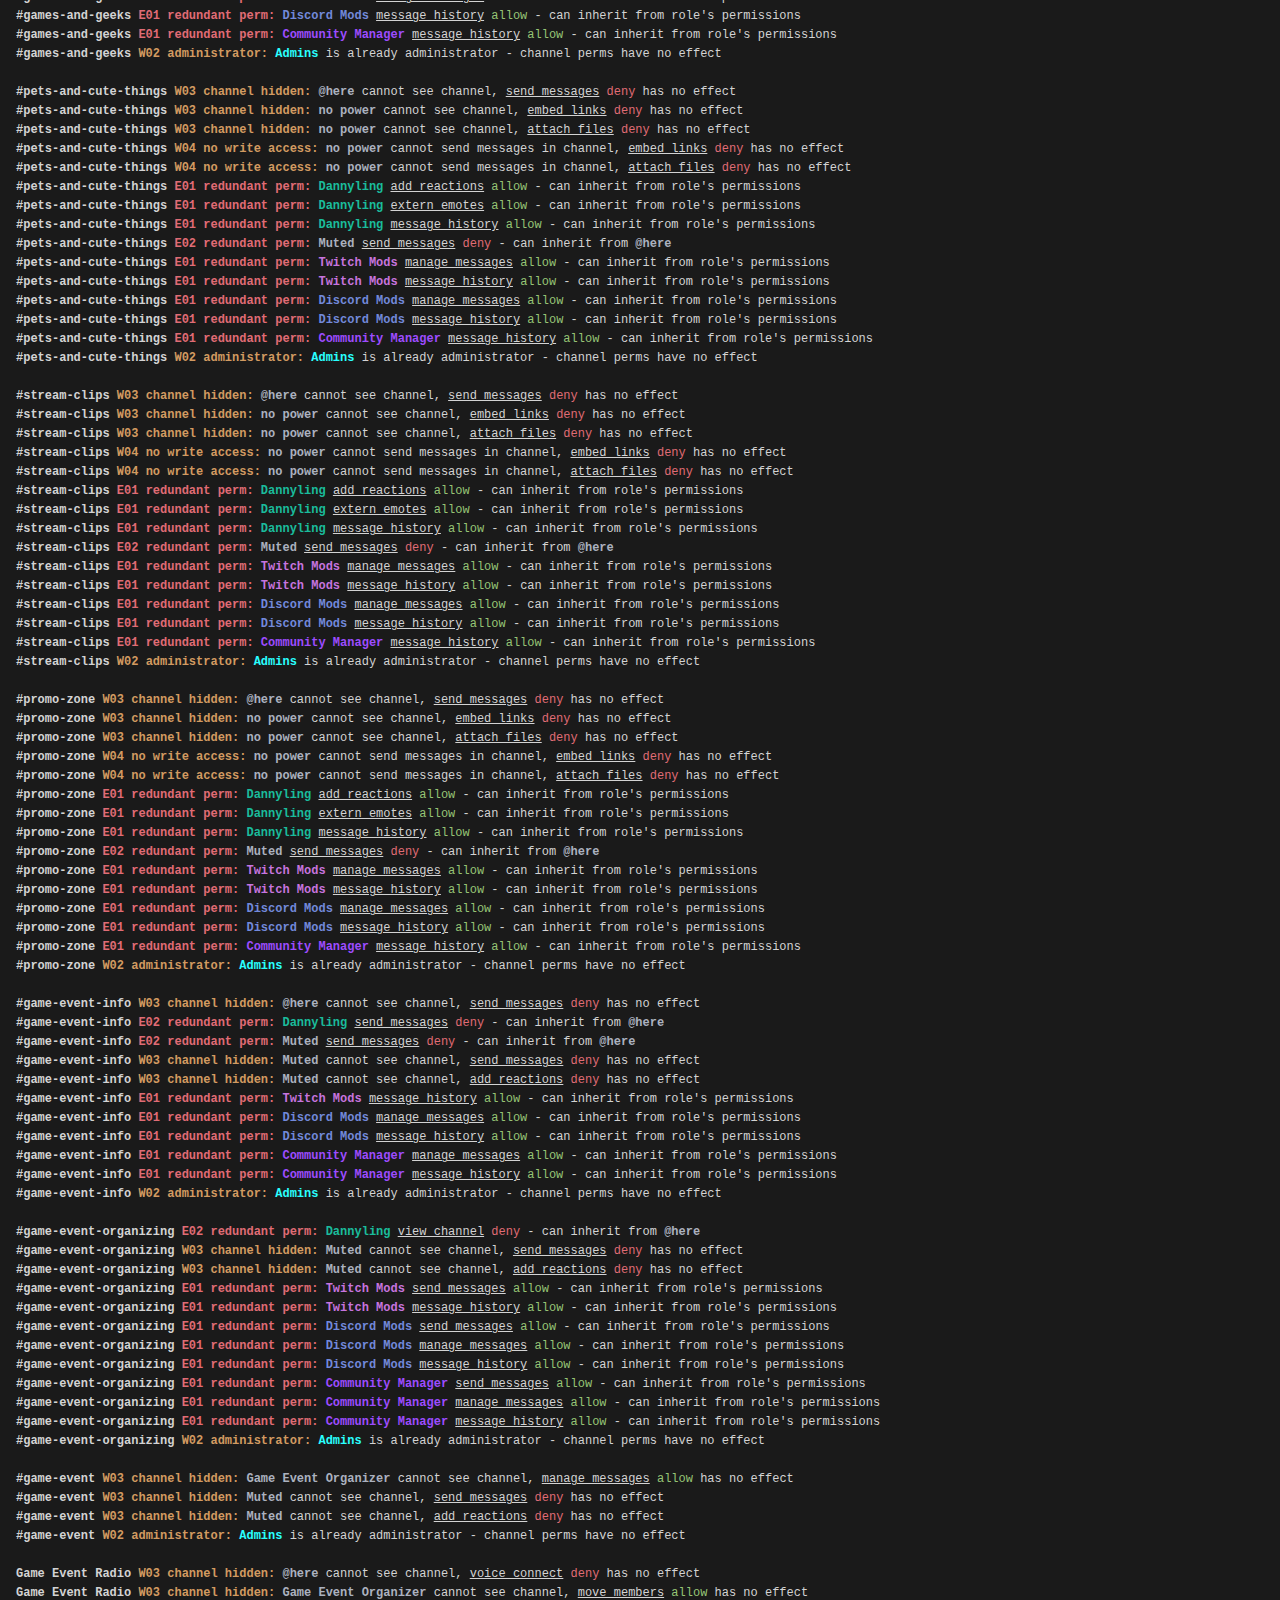
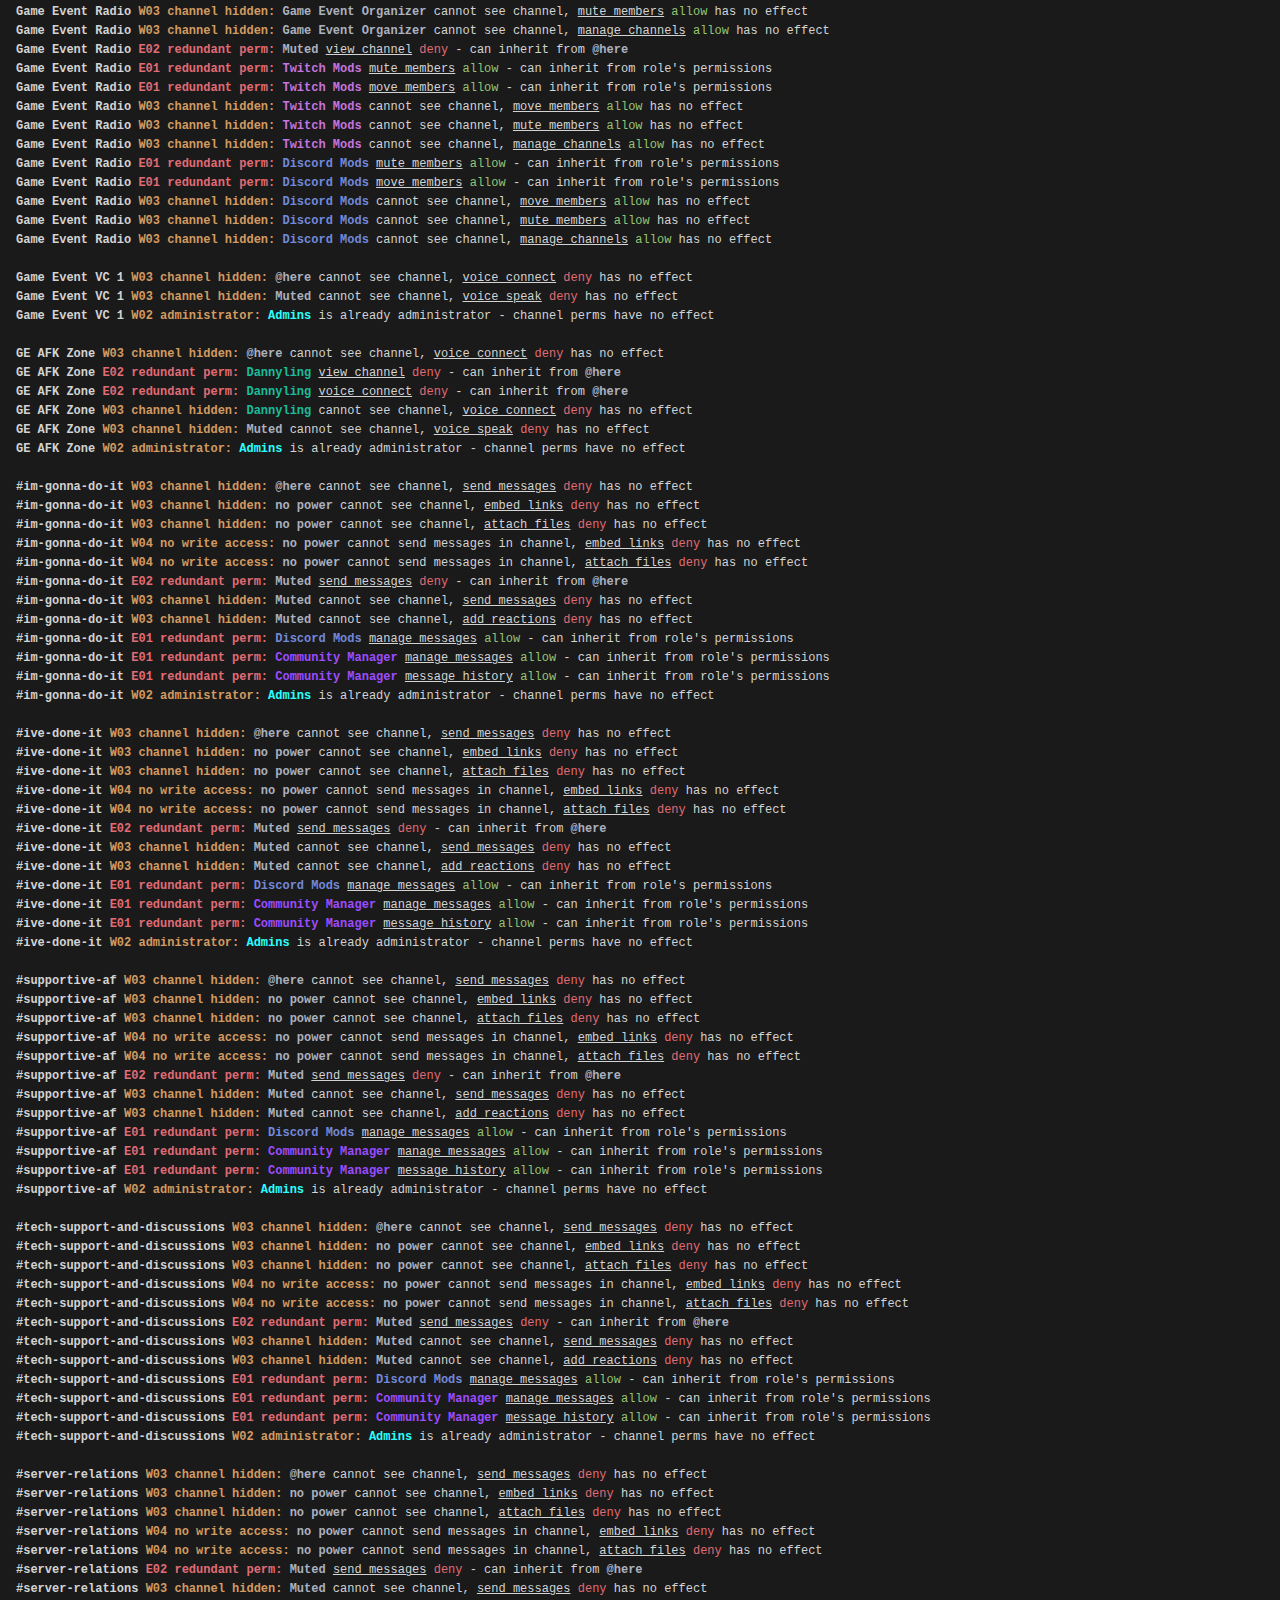
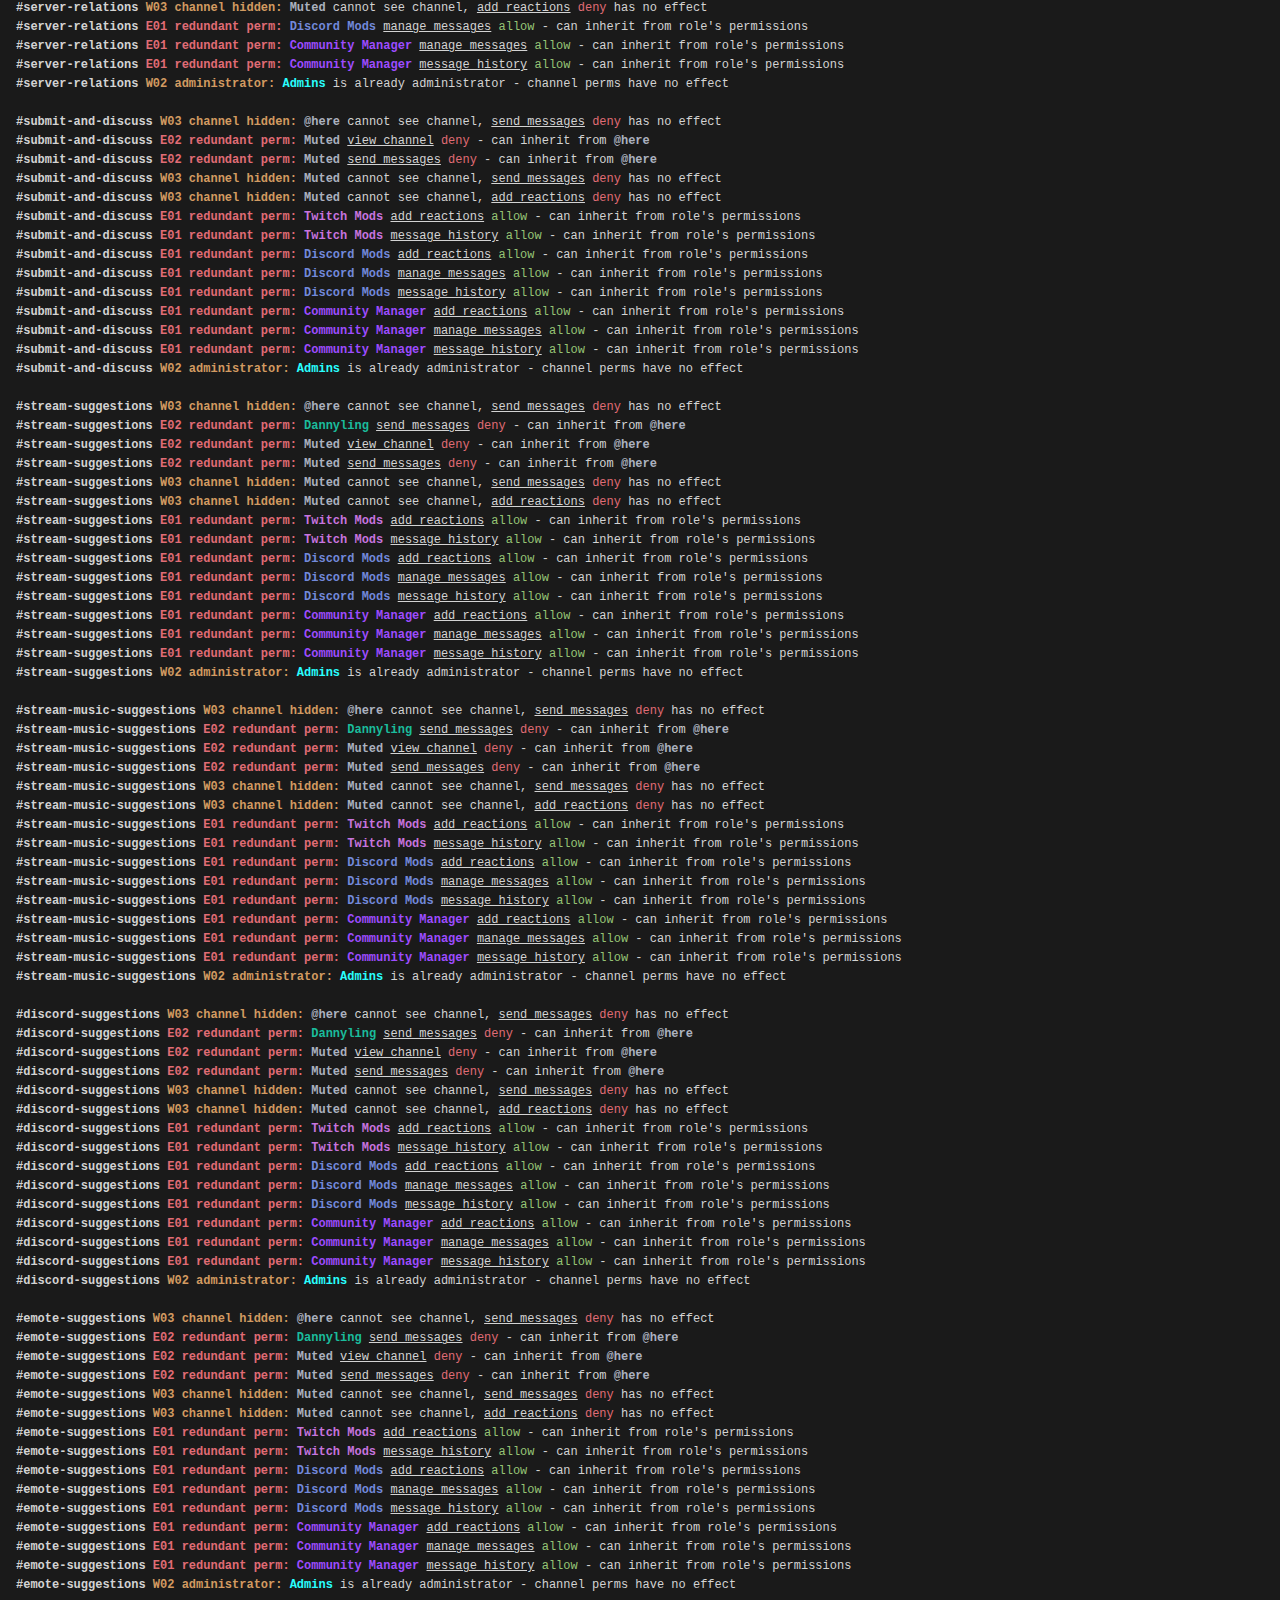
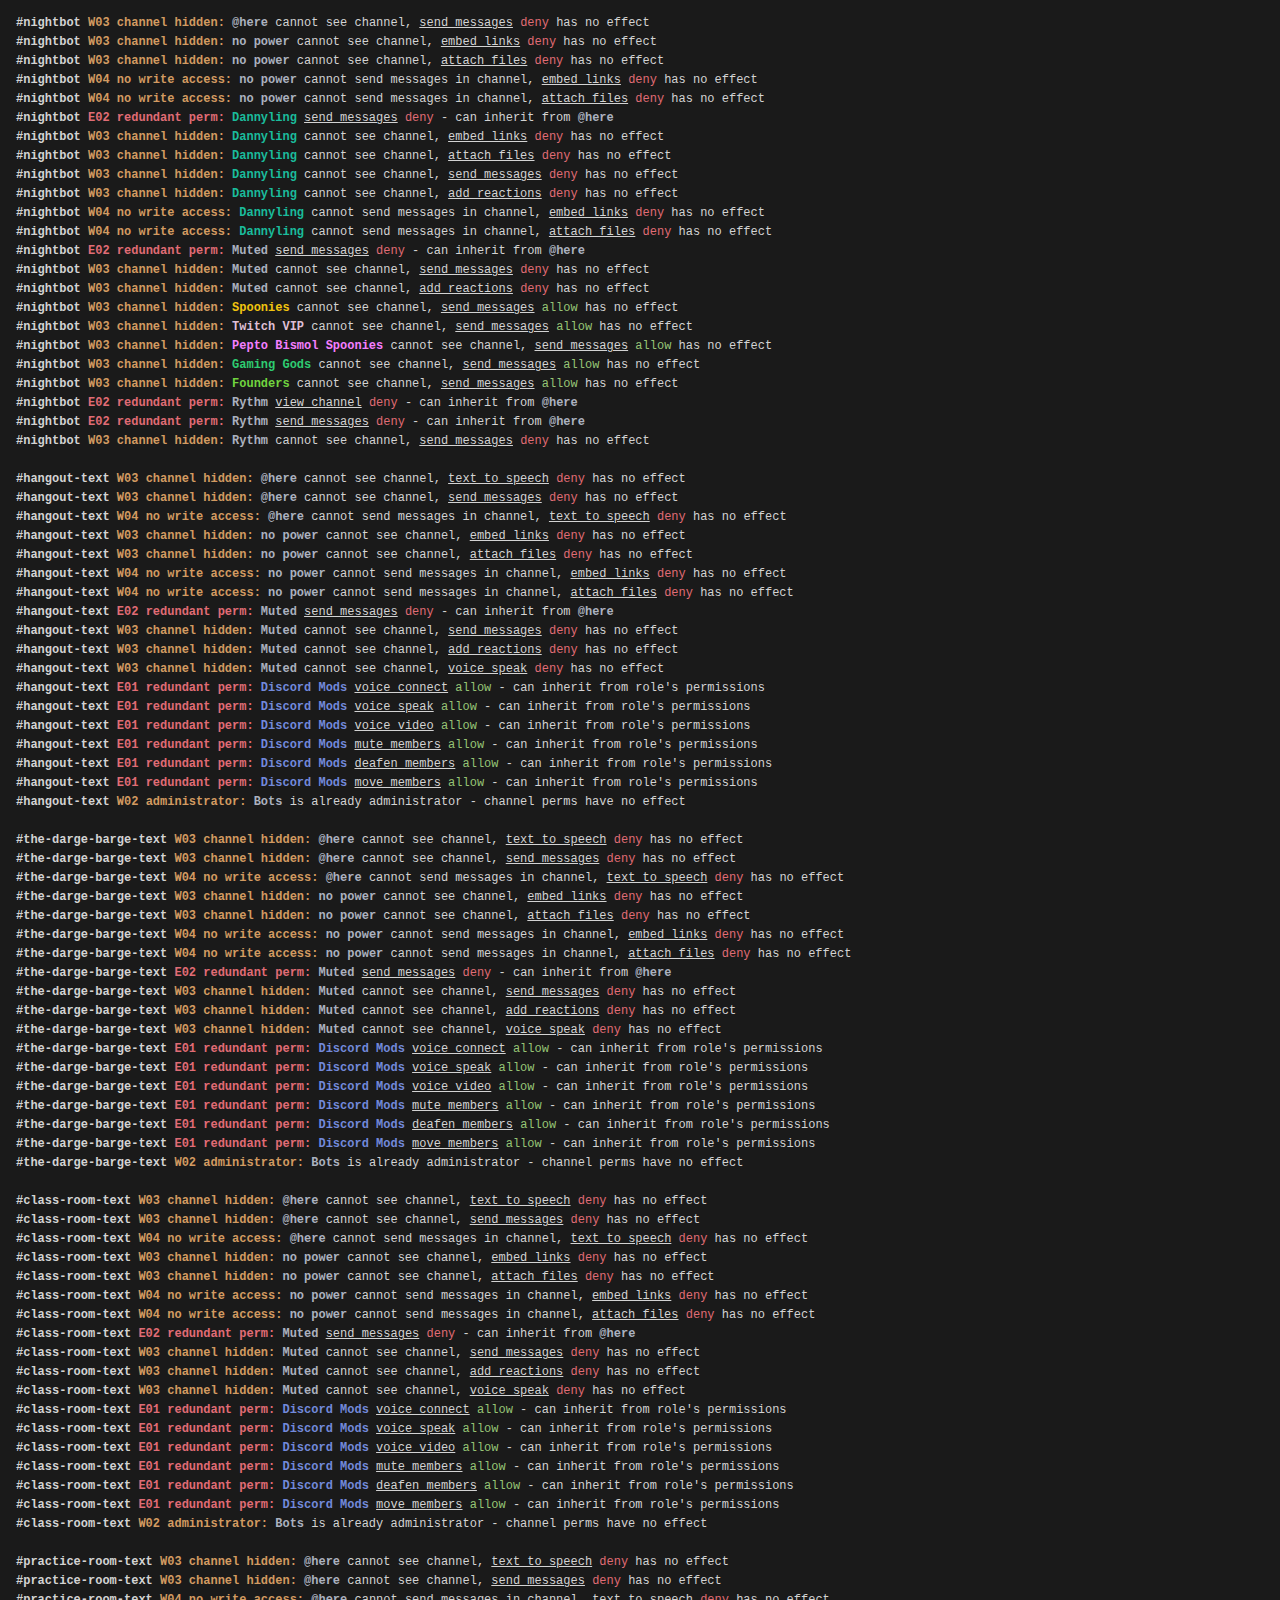
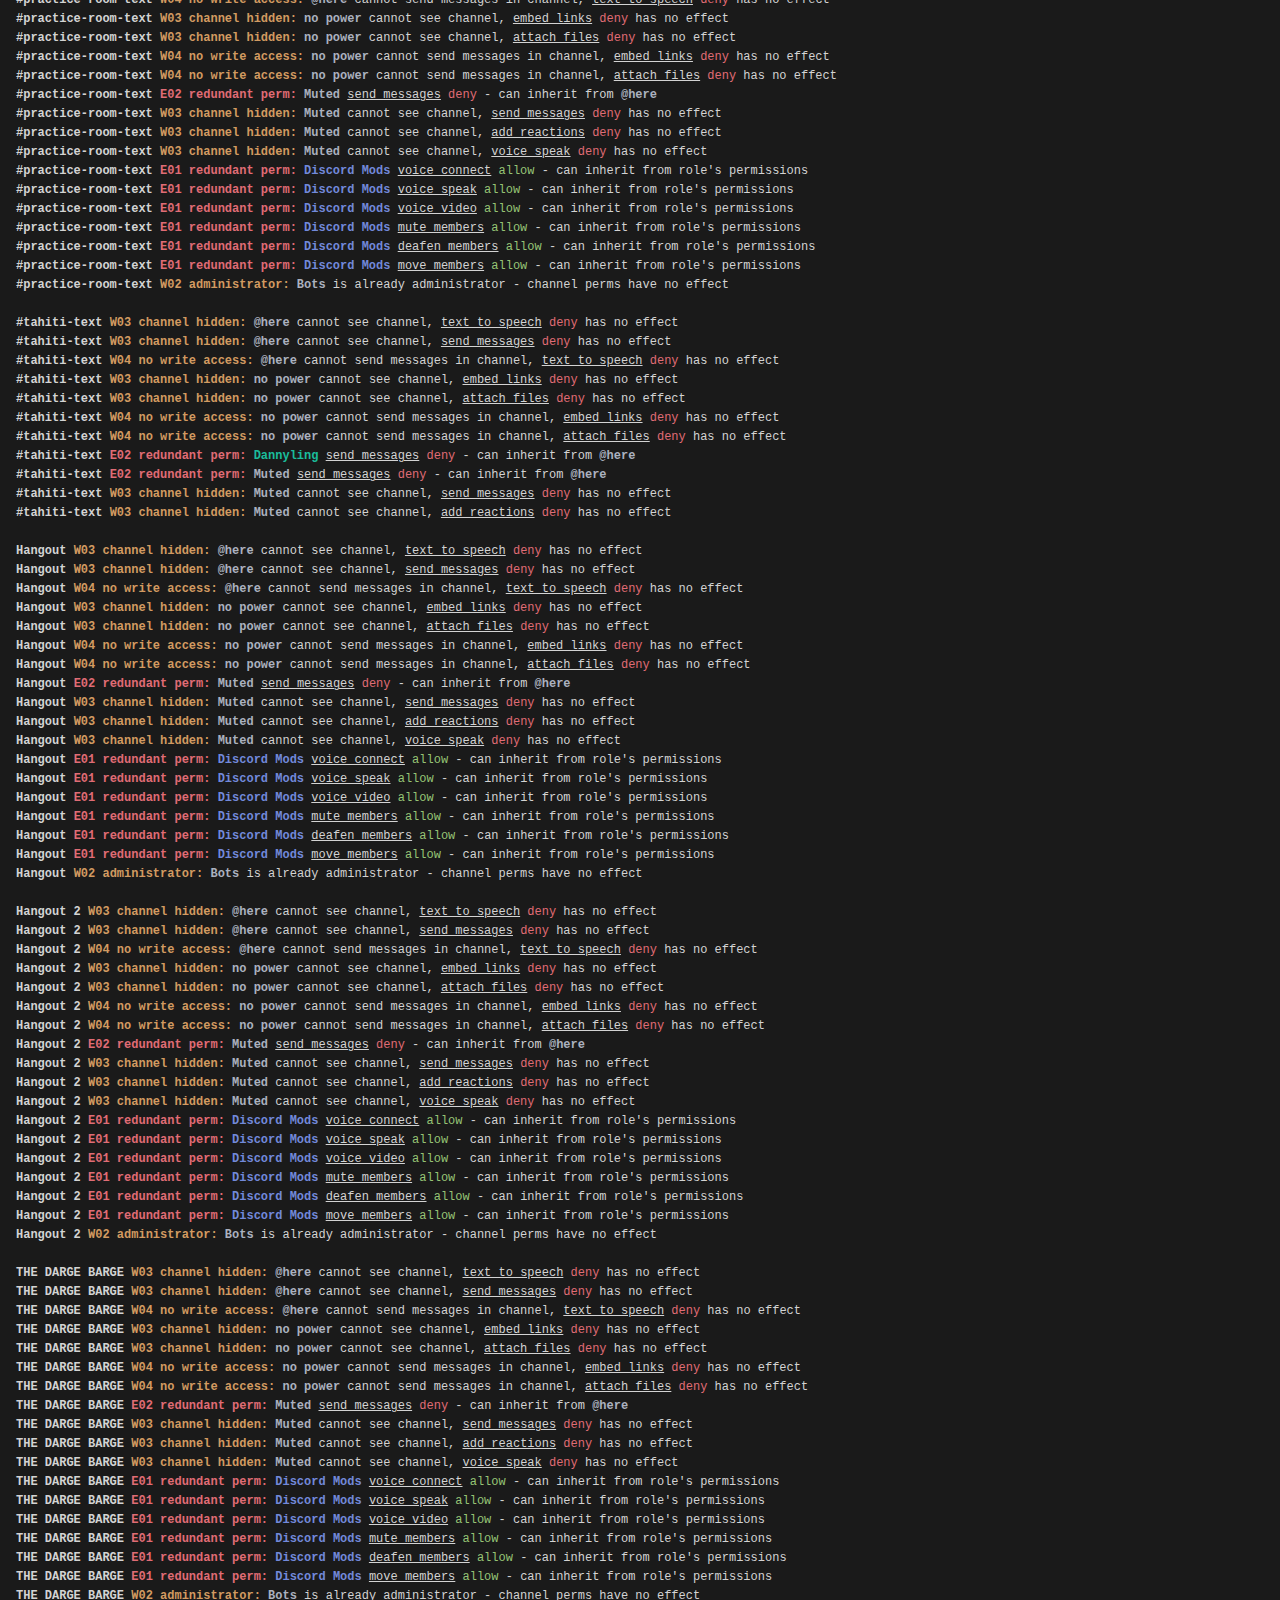
==== commit b8227637: "Add access control roles recommendation" ====
--- a/docs/topic/perm-review/index.html
+++ b/docs/topic/perm-review/index.html
@@ -104,7 +104,8 @@
                         <li><b>Admin Bots</b> MEE6, YAGPDB, AltDentifier; requires <code>administrator</code></li>
                         <li><b>Utility Bots</b> Groovy, Rythm, Dyno; requires baseline message perms; limited to
                             specific channels</li>
-                        <li><b>Integration Bots</b> Zapier, Patreon Bot, DiscordSRV; requires <code>webhooks</code>;
+                        <li><b>Integration Bots</b> Nightbot, Zapier, Patreon Bot, DiscordSRV; requires
+                            <code>webhooks</code>;
                             hidden from sidebar</li>
                     </ul>
                     Alternatively, delegate perms to each bot's specific role instead of centrally manage them
@@ -112,6 +113,18 @@
                 </li>
                 <li><strong>Remove "mmm no nickname" and "mmm no perms".</strong></li>
                 <li><strong>Remove admins from channel permissions.</strong></li>
+                <li><strong>Consolidate access control roles.</strong>
+                    The following roles are currently access control roles:
+                    <span class="ansi1 dannyling">Dannyling</span>, <span class="ansi1 spoonies">Spoonies</span>,
+                    <span class="ansi1 twitch-vip">Twitch VIP</span>, <span class="ansi1 booster">Pepto Bismol
+                        Spoonies</span>,
+                    <span class="ansi1 gaming-god">Gaming Gods</span>, and <span class="ansi1 founder">Founders</span>.
+                    <br>
+                    However, there really only exist three levels of access: <b>unverified</b> (@everyone),
+                    <b>regular</b>, and <b>elevated</b> (for <b>#elites-club</b>). A possible improvement is to
+                    grant members with elevated access a common role (e.g. "Elites," or some better name),
+                    and only use that for access control, other roles only for decorative use.
+                </li>
                 <li><strong>Refactor access control perms.</strong>
                     <ul>
                         <li>For channel perms, ensure that <span class="ansi1 dannyling">Dannyling</span>
@@ -155,6 +168,7 @@
                                 <span class="ansi4">voice_connect</span>
                                 <span class="ansi4">voice_speak</span>
                                 <span class="ansi4">voice_video</span>
+                                <span class="ansi4">request_to_speak</span>
                             </code>
                         </li>
                         <li><span class="ansi1 mods">Mods</span> to grant, not including the above perms,
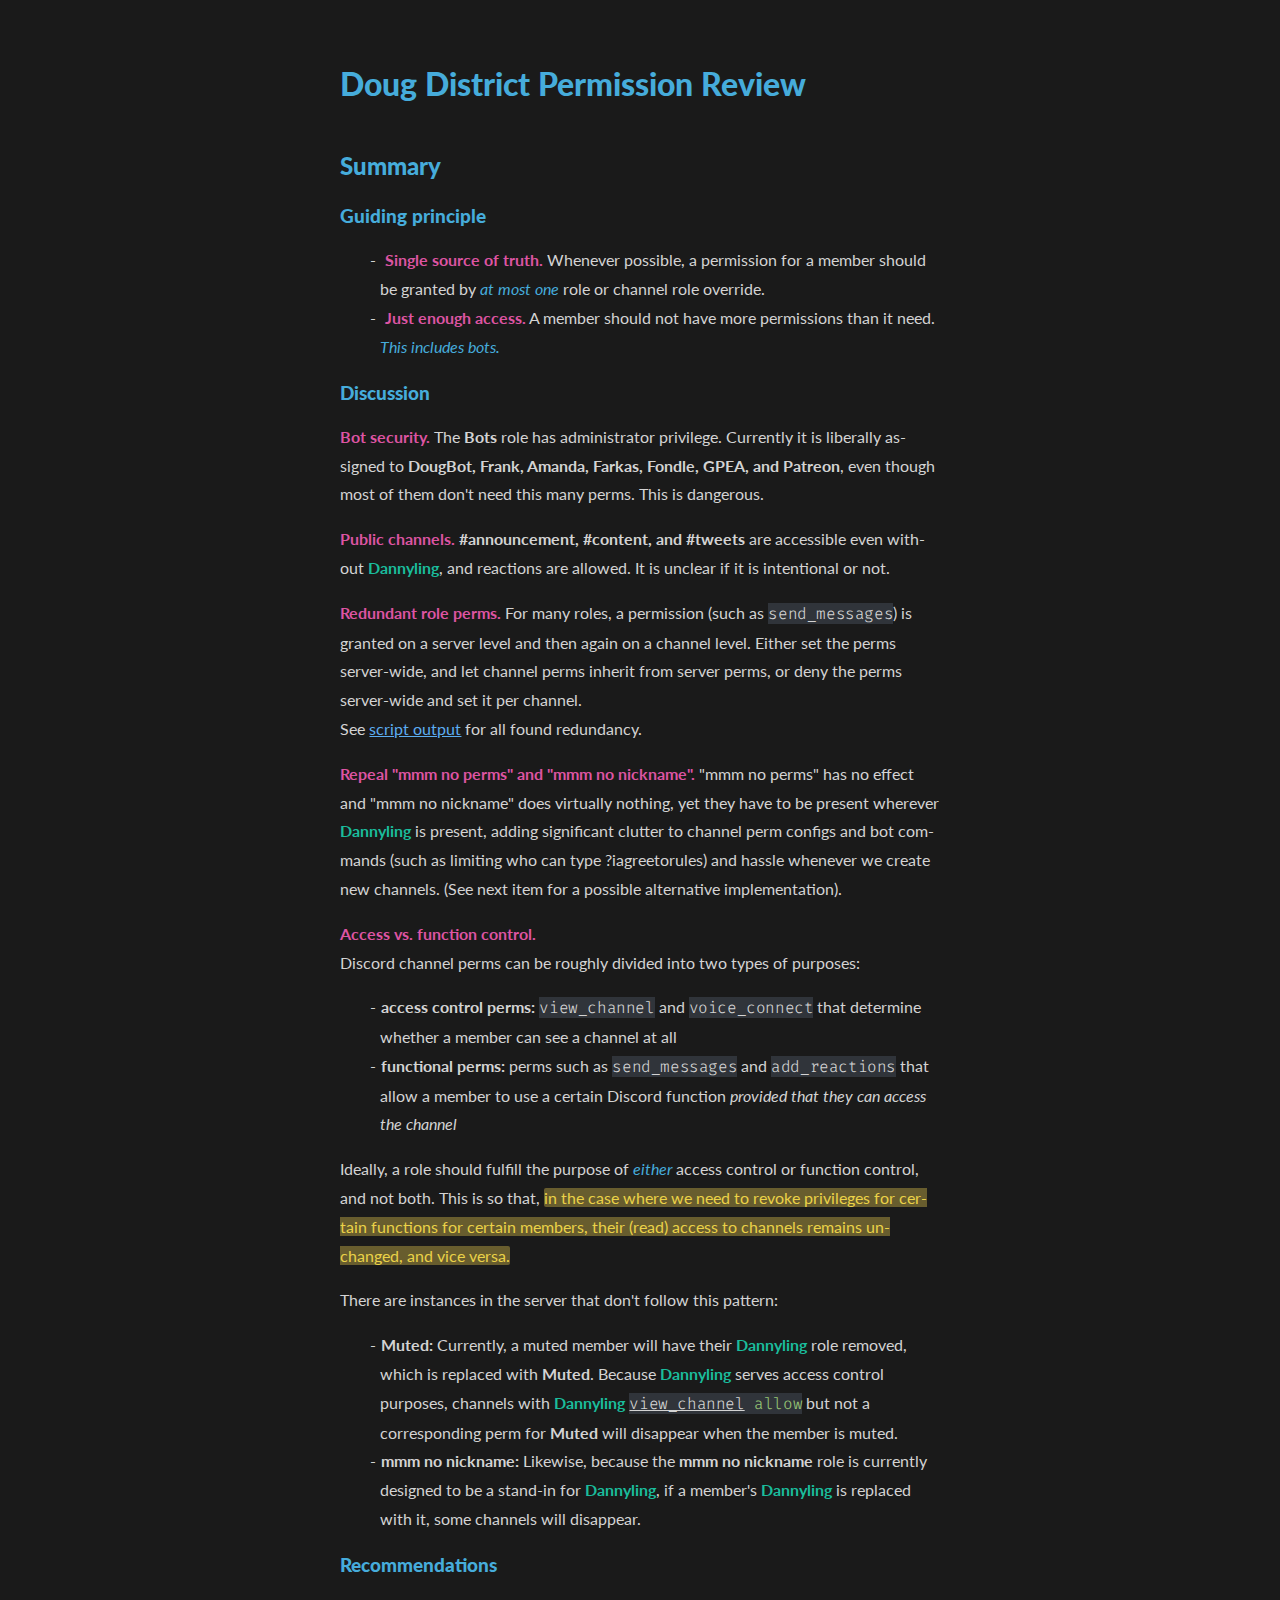
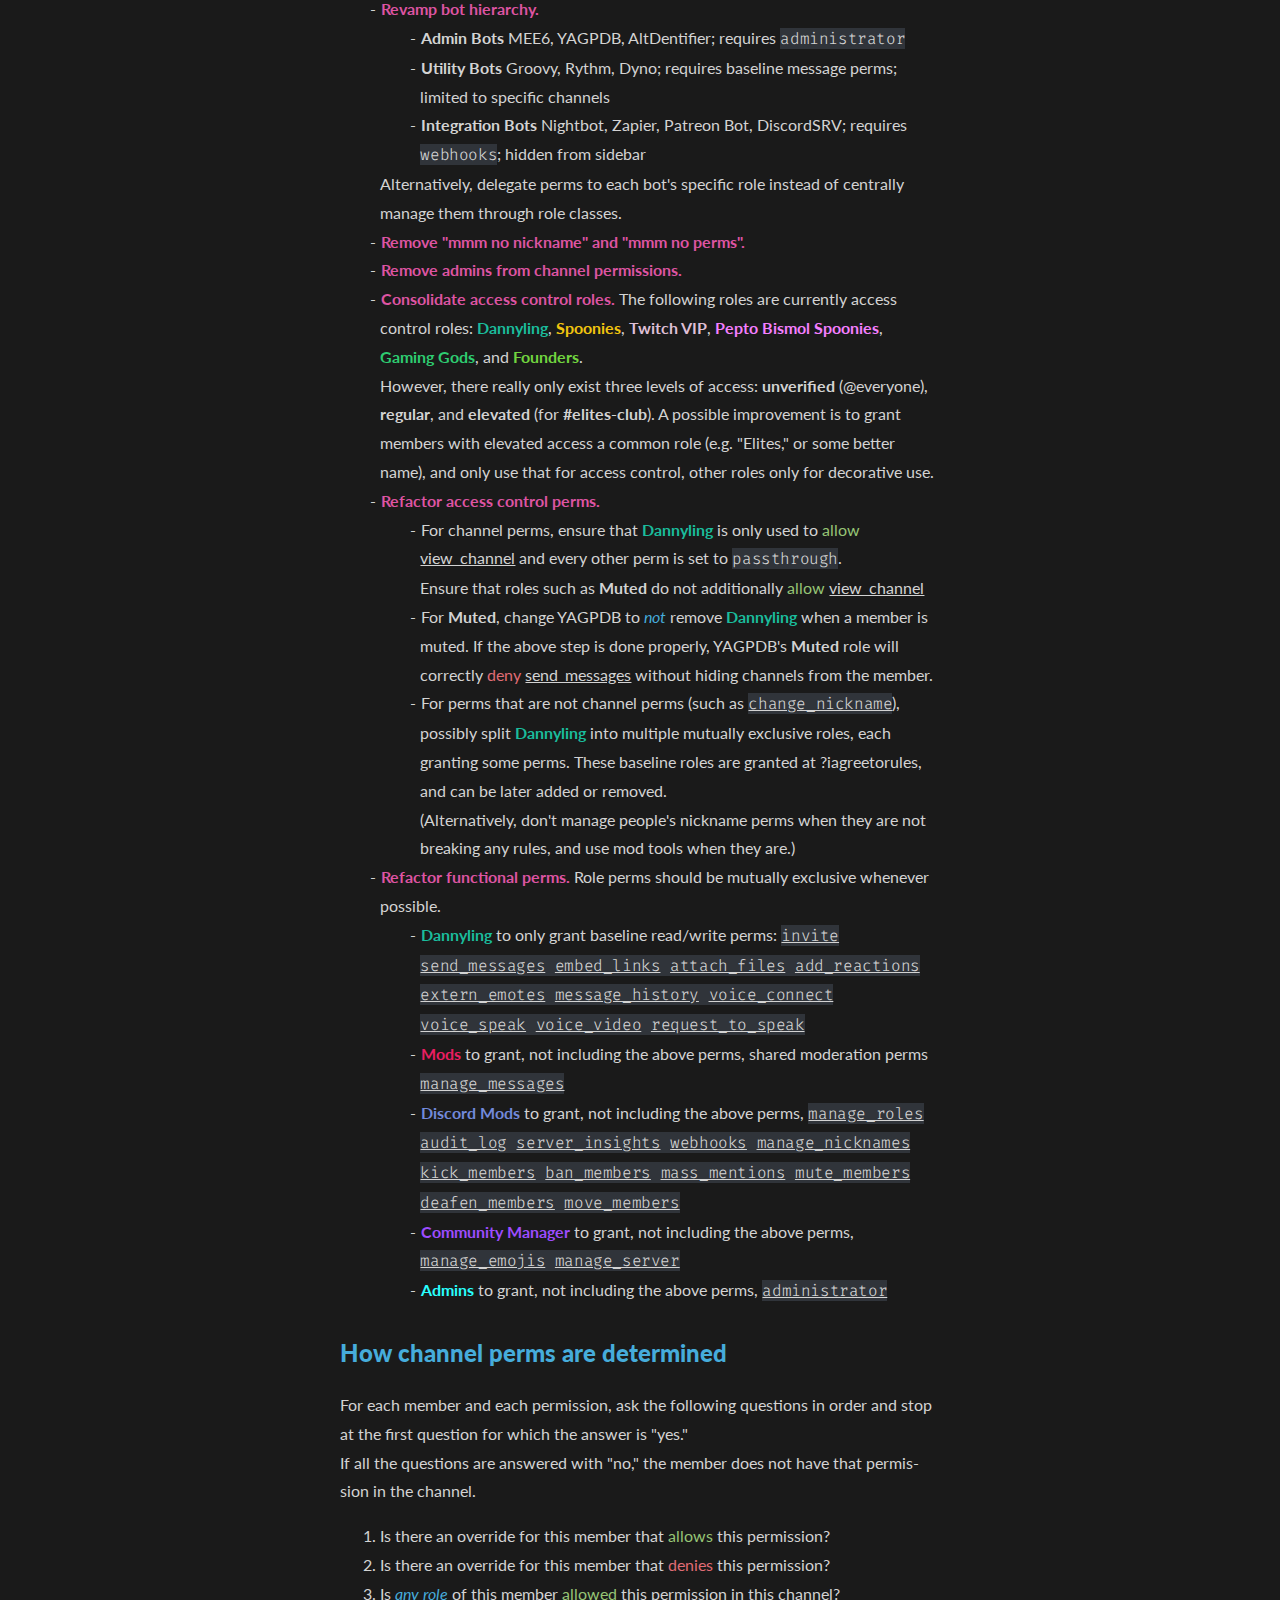
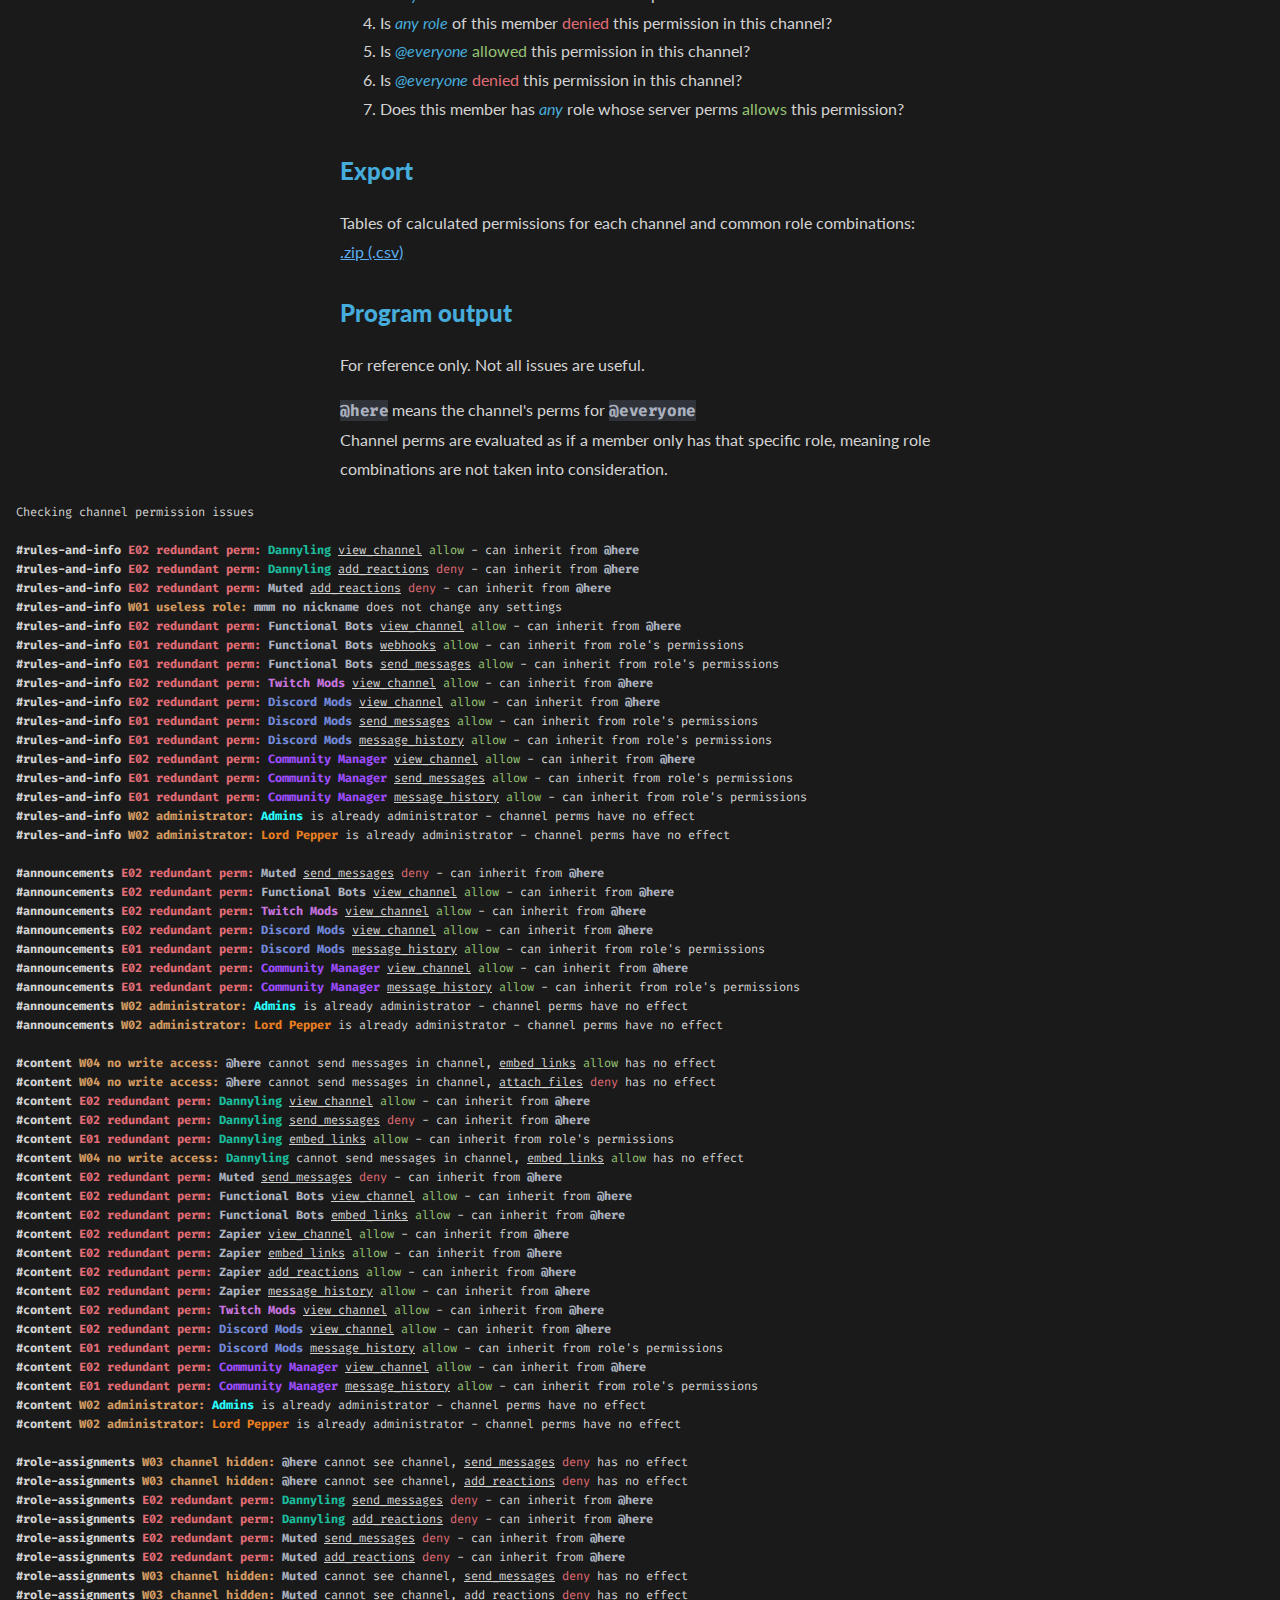
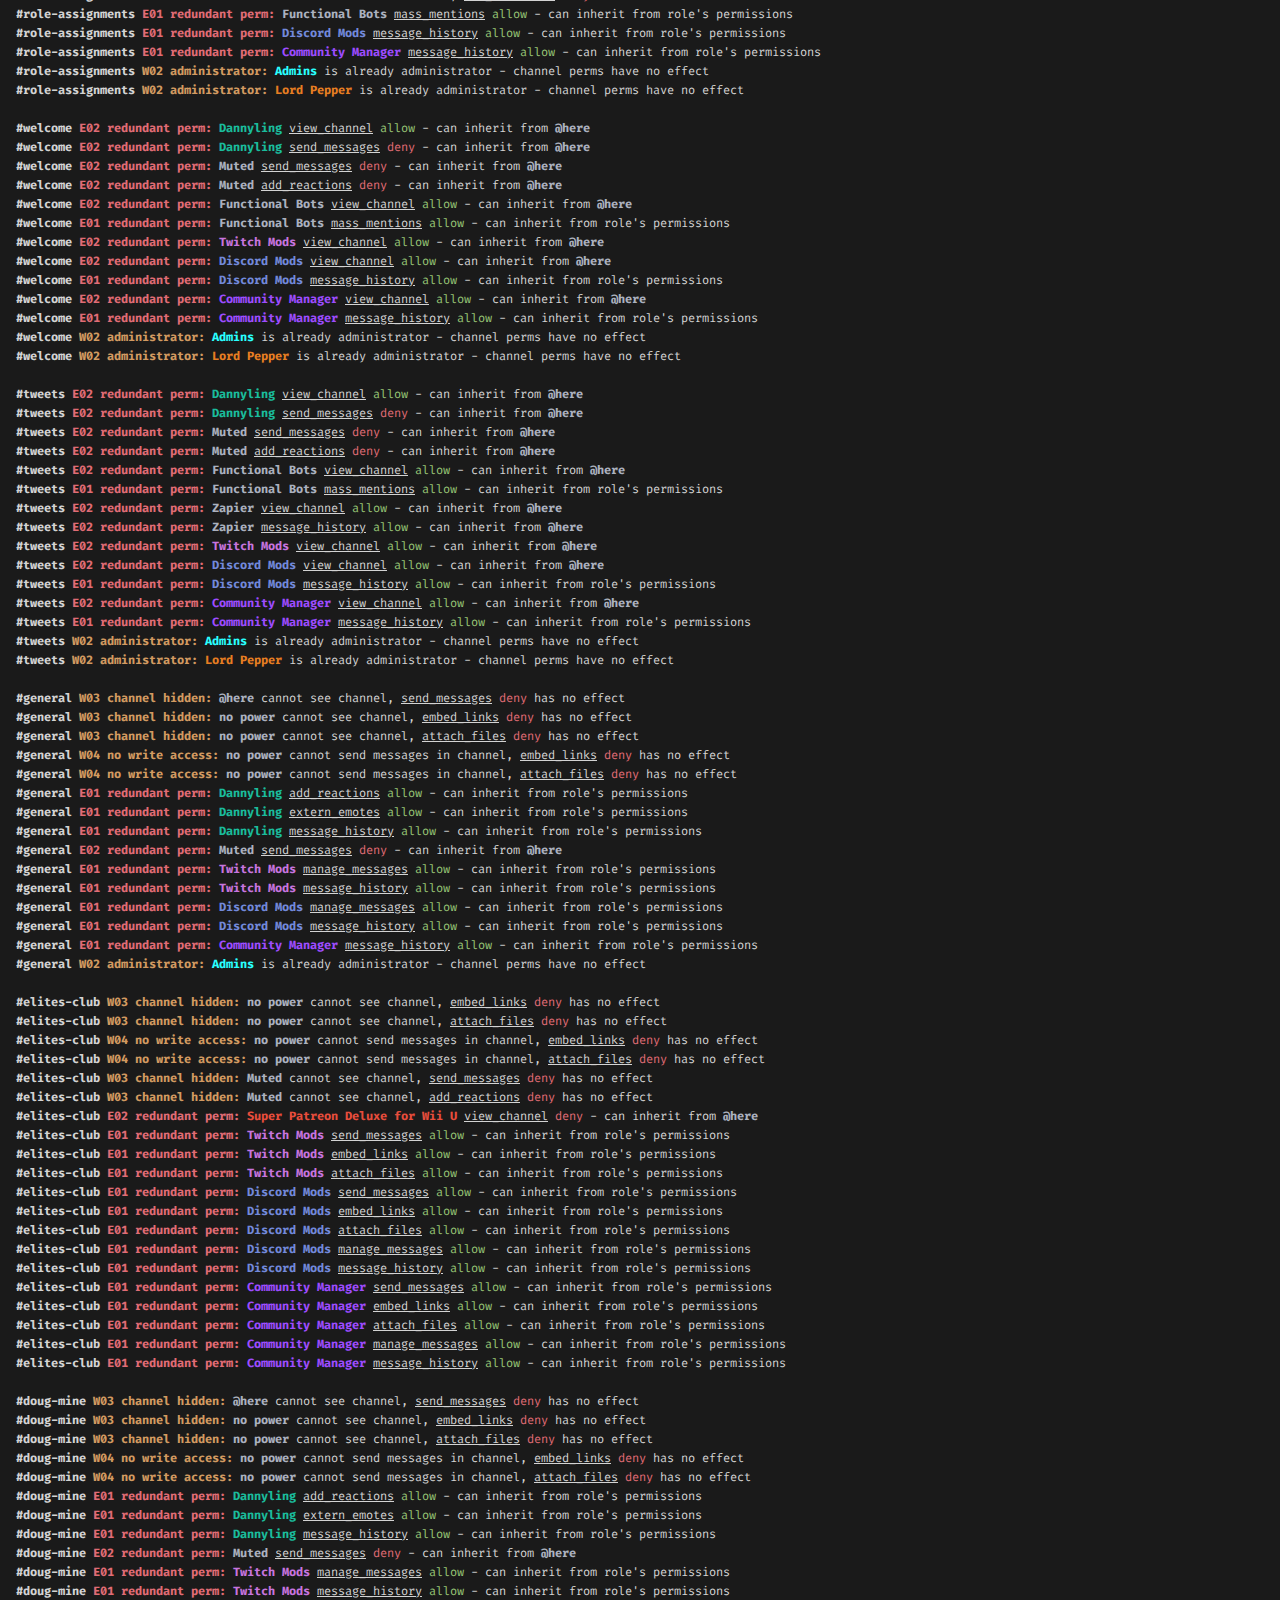
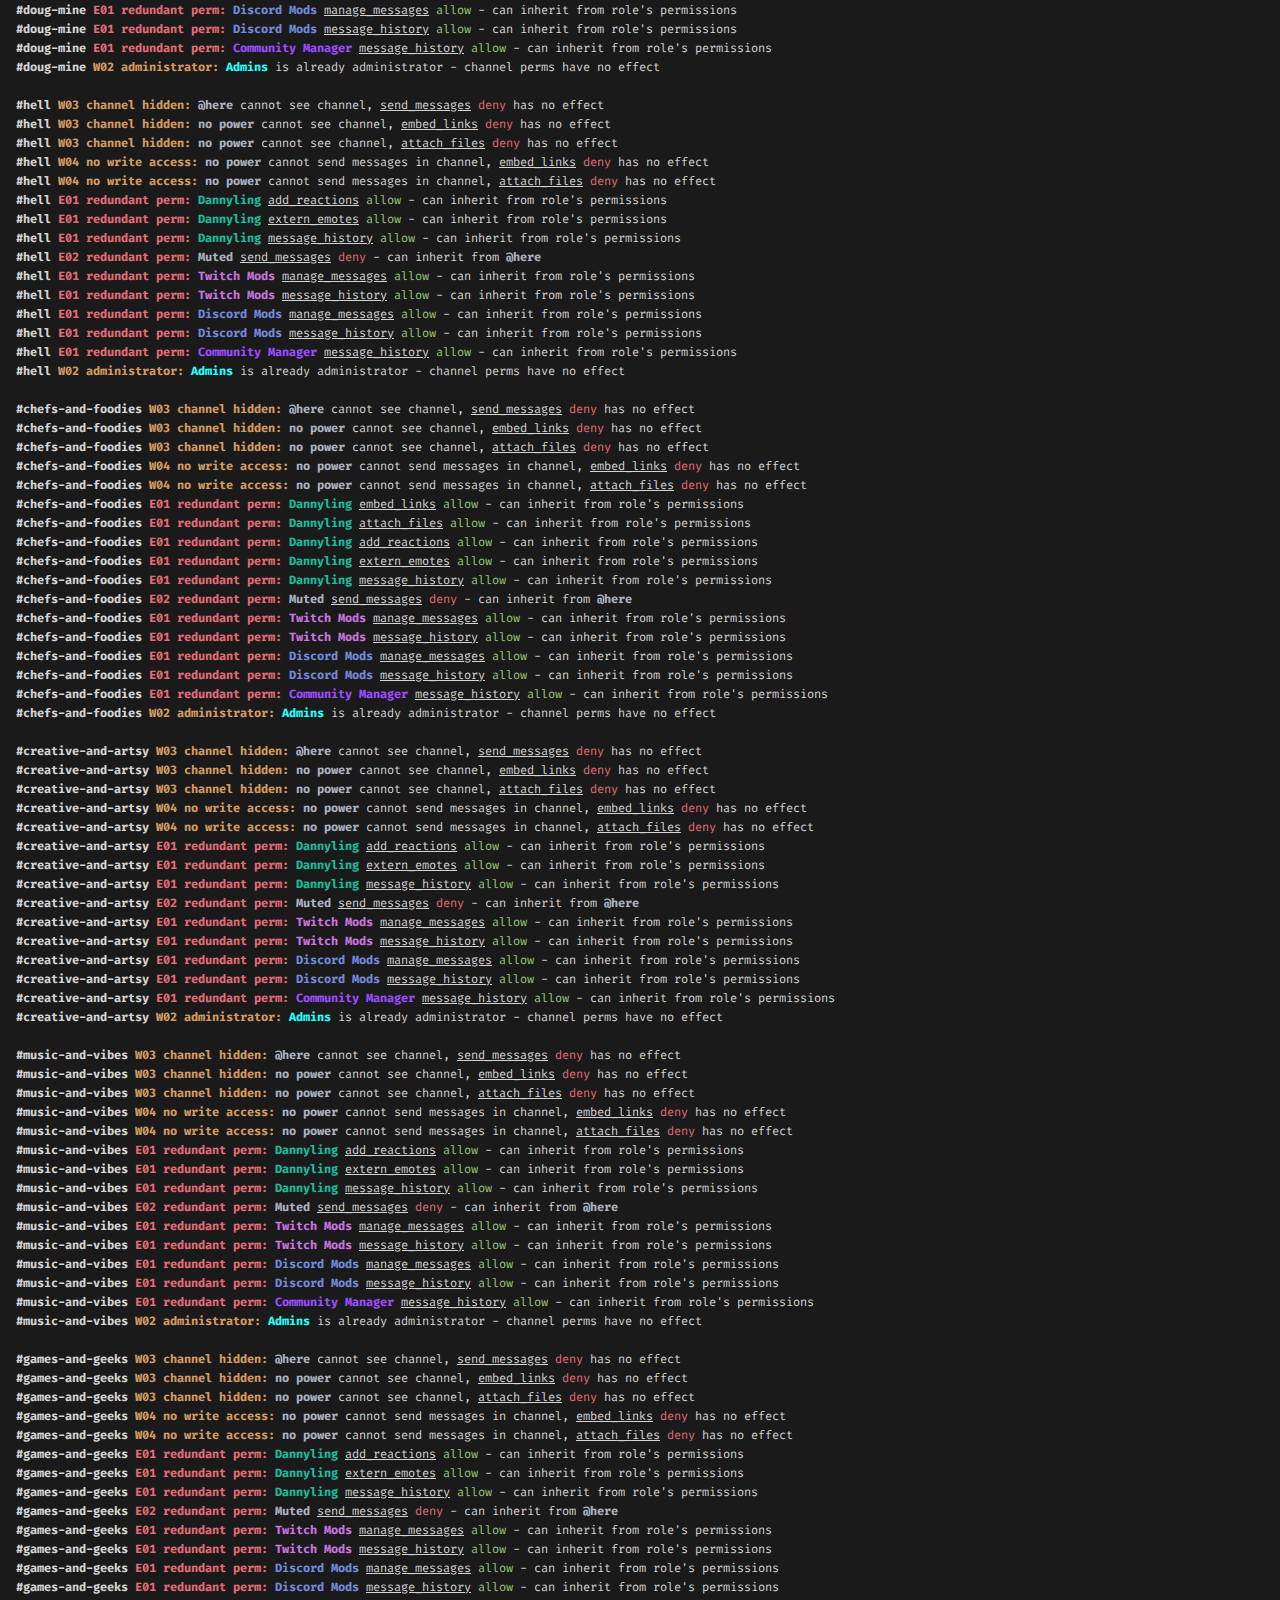
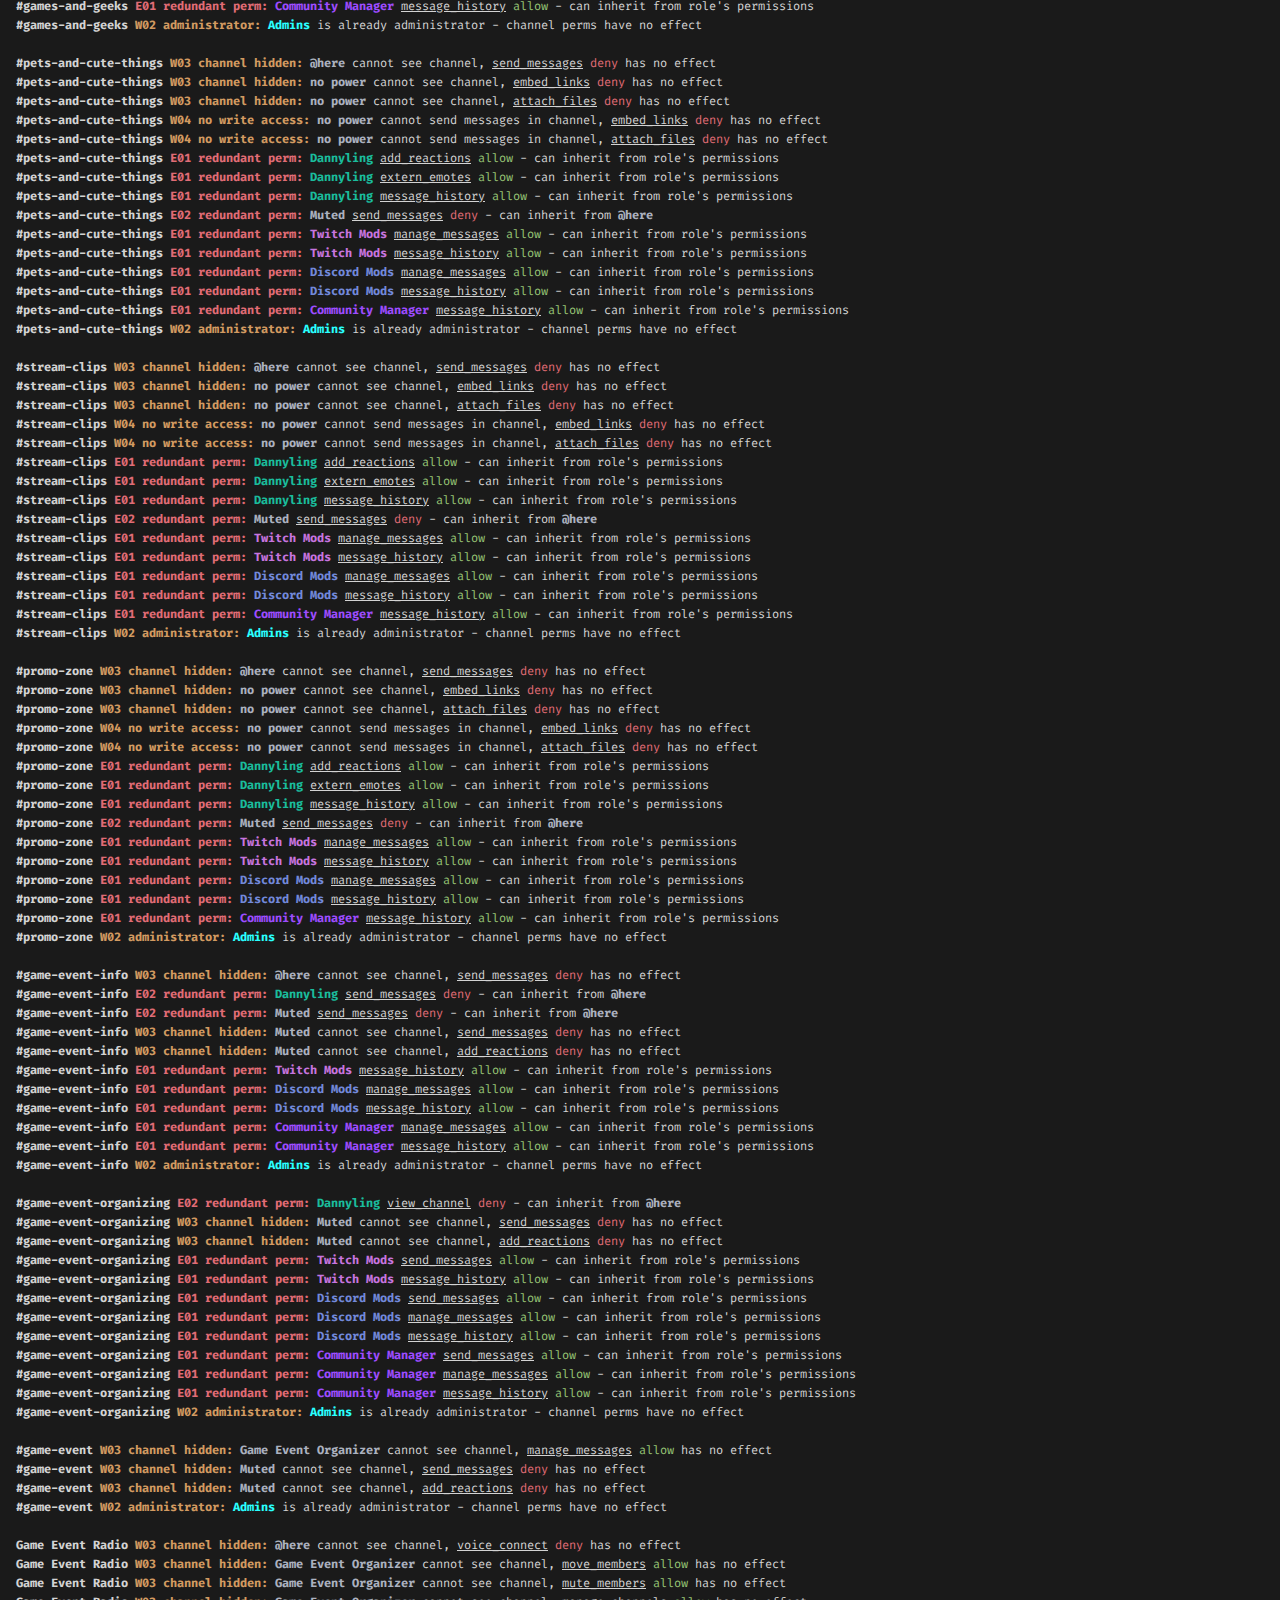
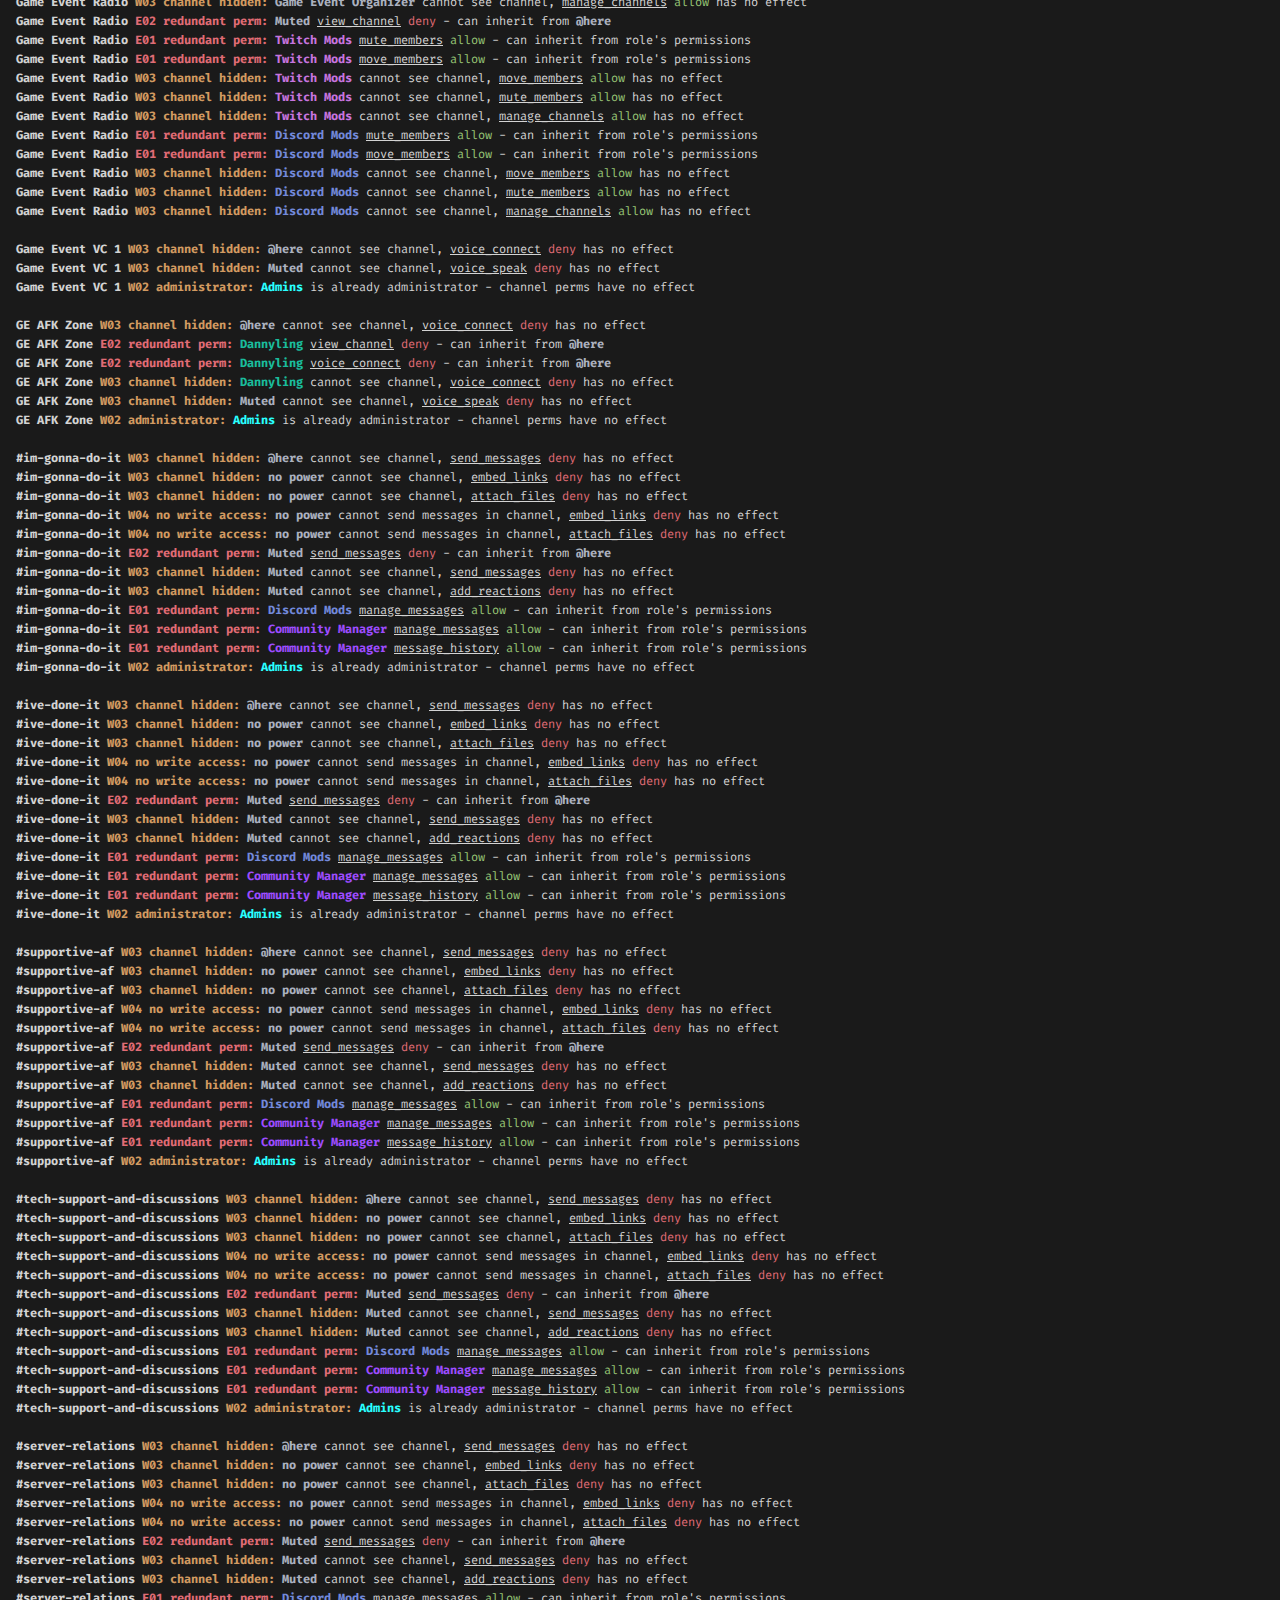
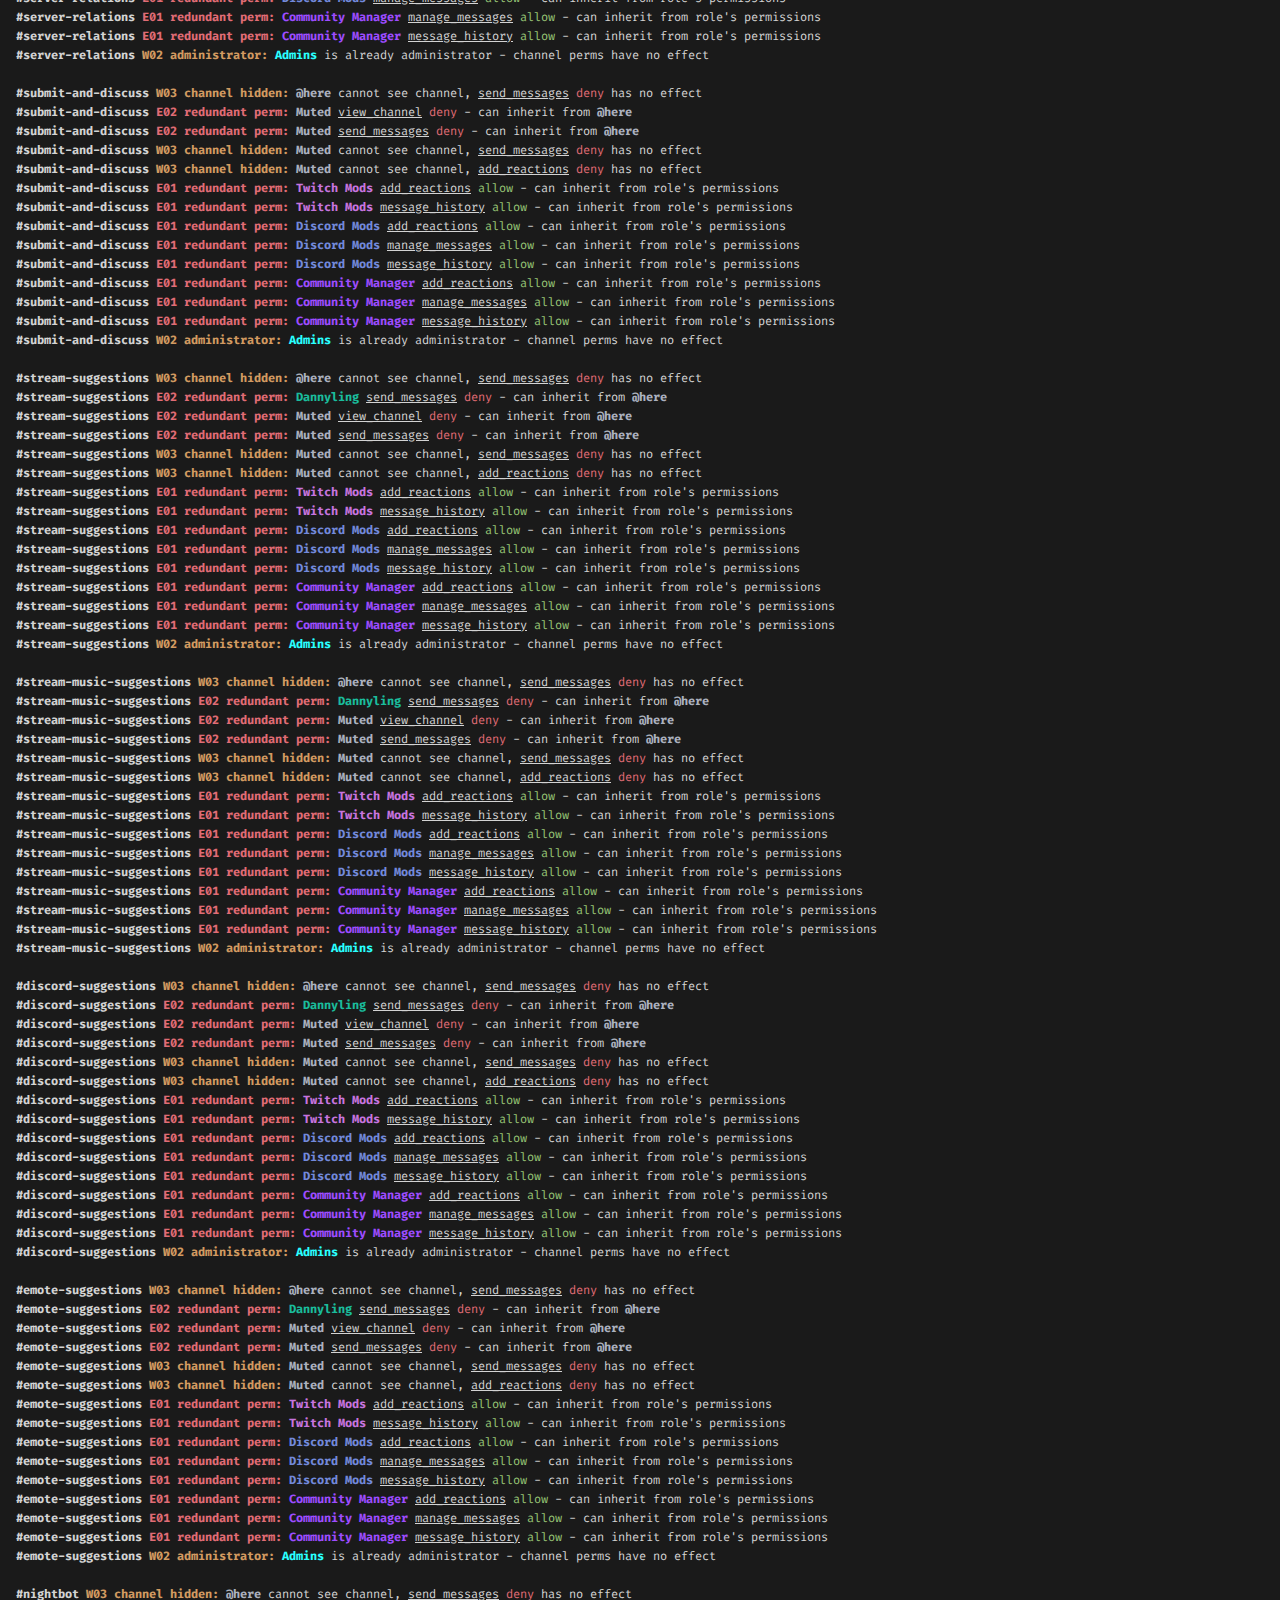
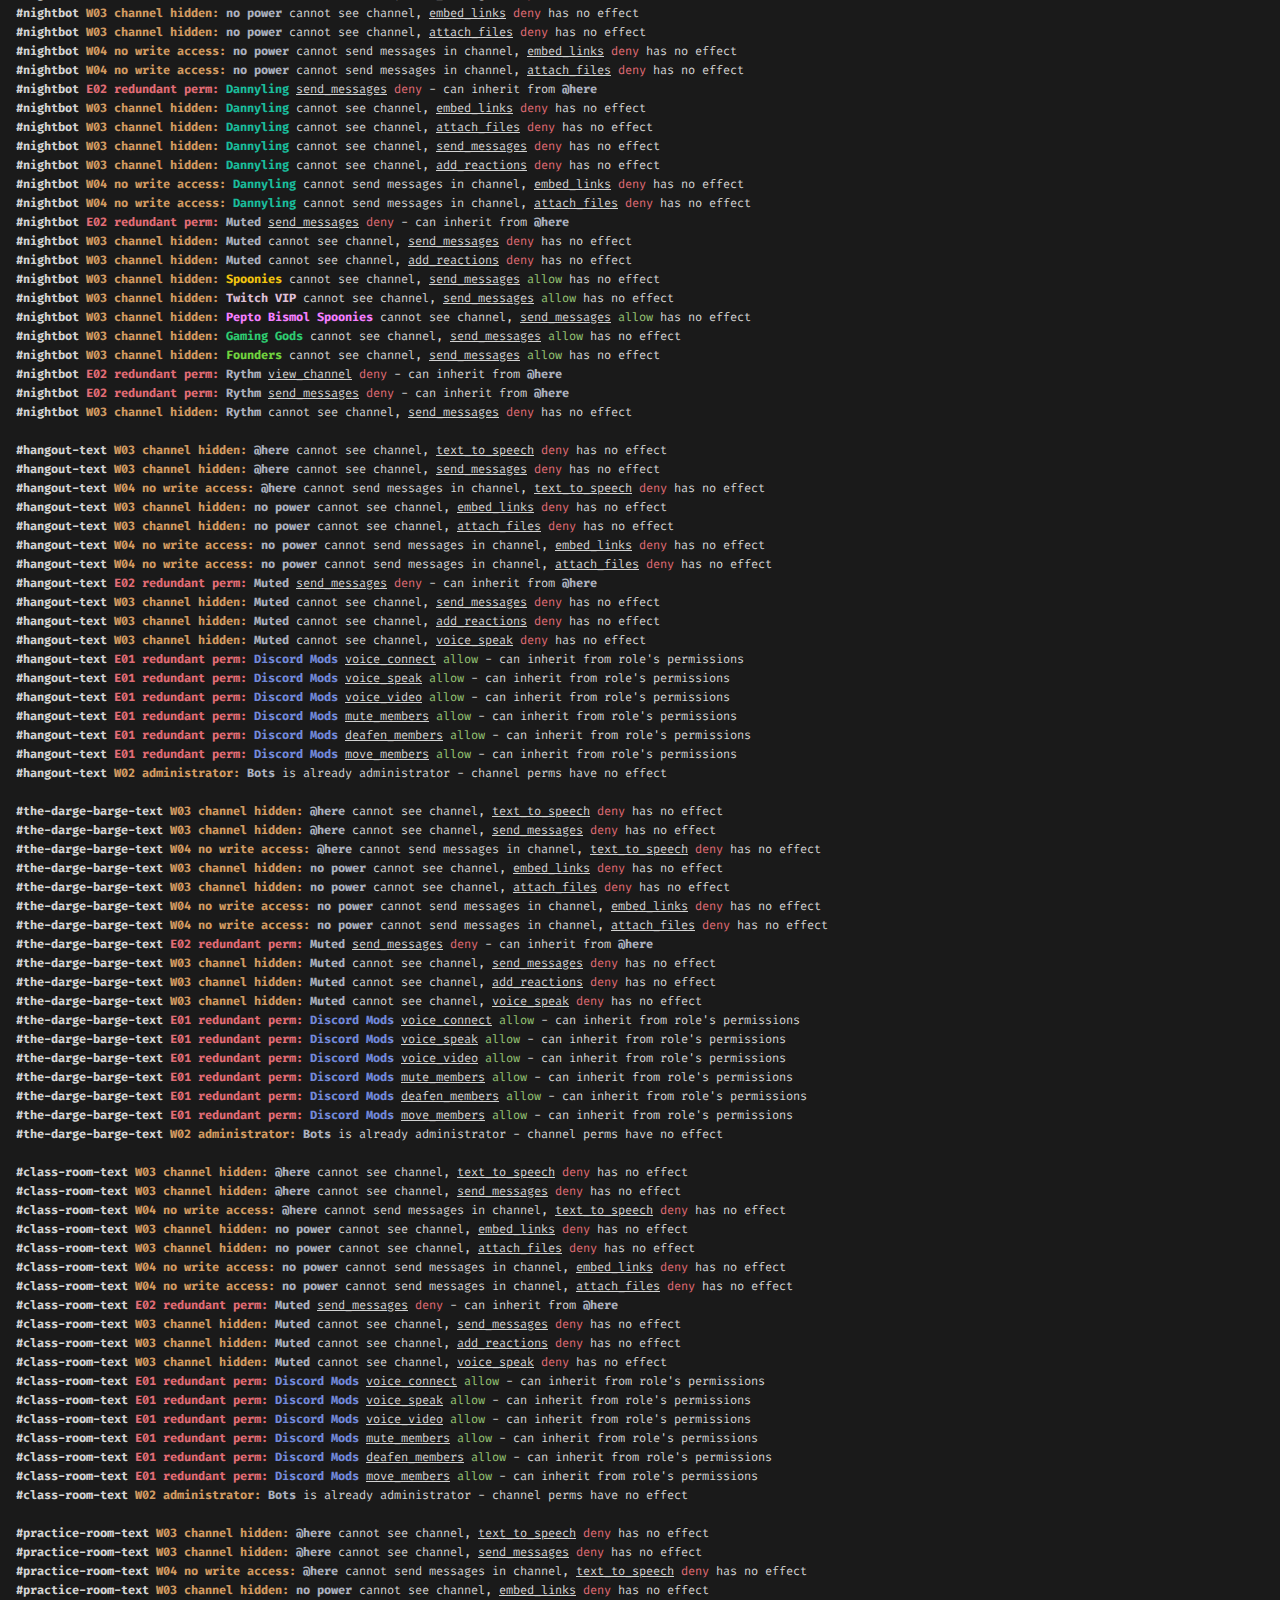
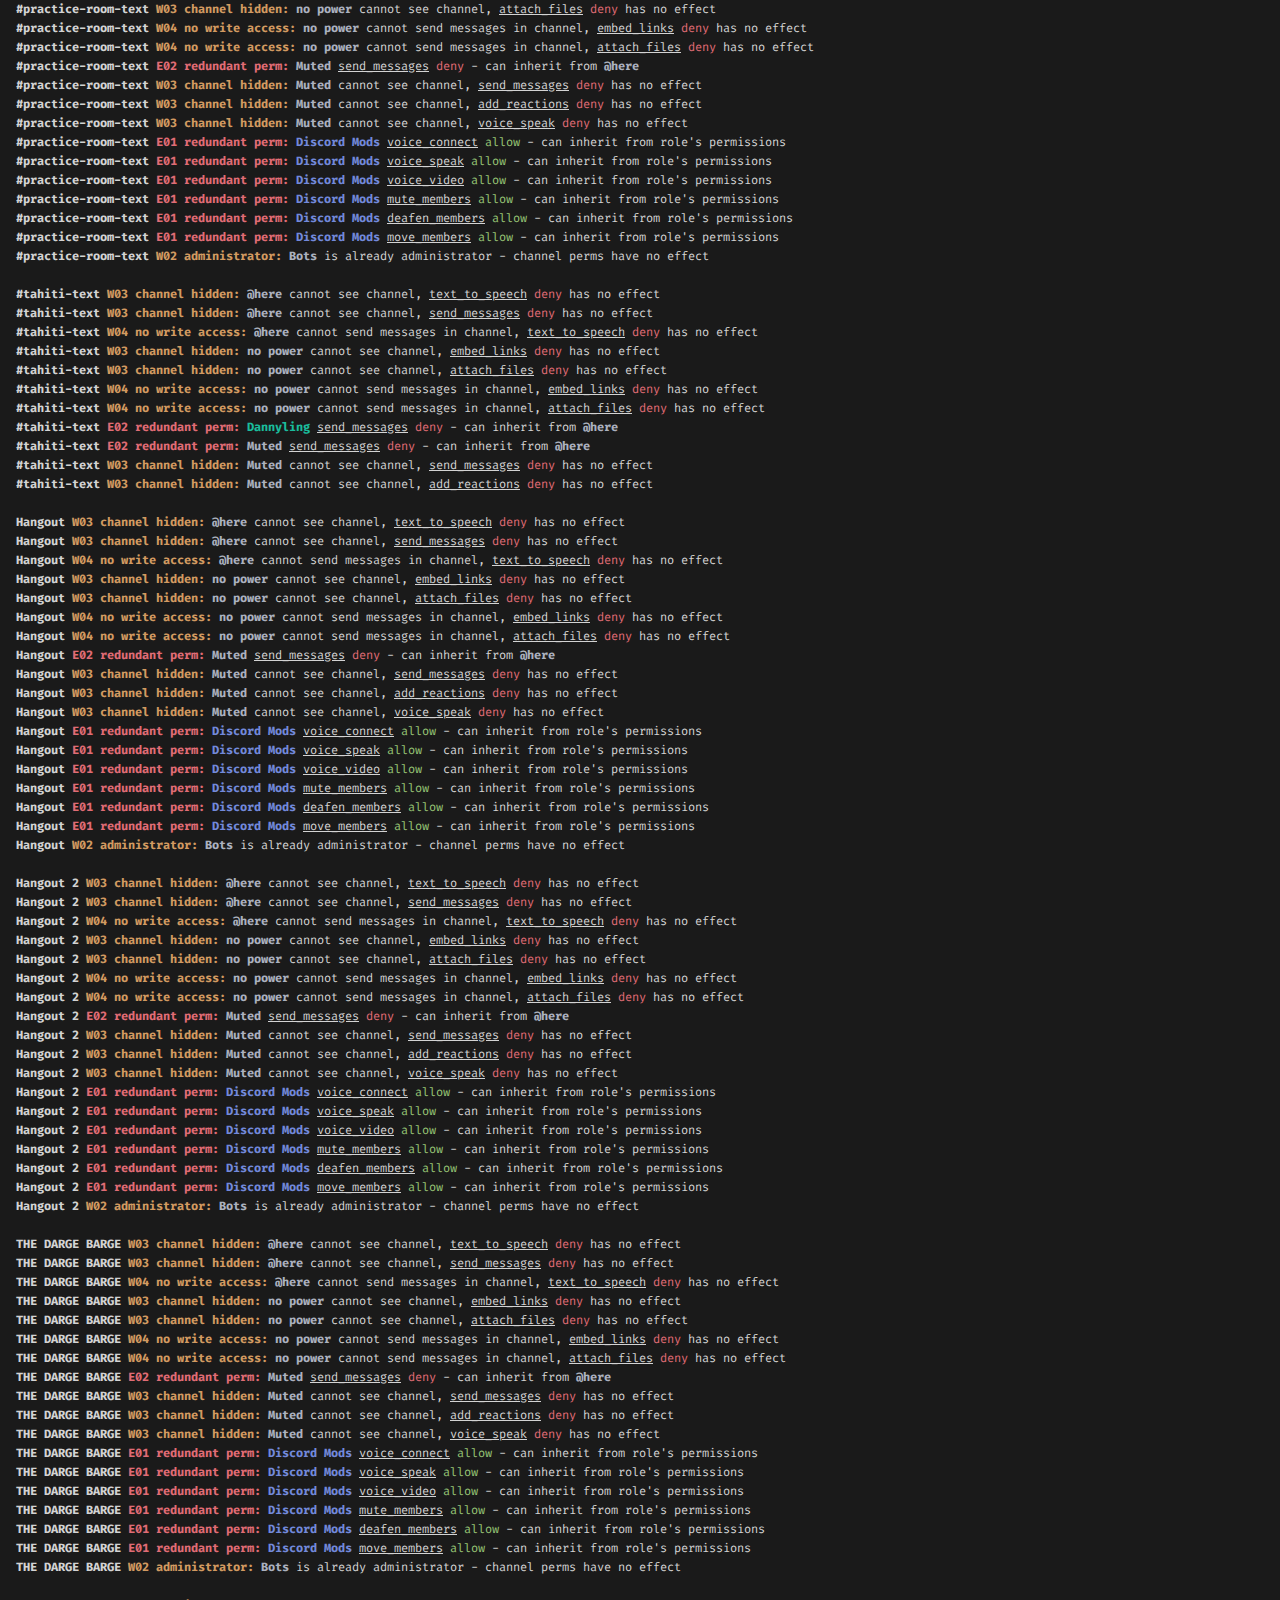
==== commit ec2c7a54: "Fix typos in perm review" ====
--- a/docs/topic/perm-review/index.html
+++ b/docs/topic/perm-review/index.html
@@ -12,6 +12,10 @@
         rel="stylesheet">
     <link rel="stylesheet" href="../../static/styles.css">
     <link rel="stylesheet" href="colors.css">
+    <link rel="icon" href="../../favicon.ico" type="image/x-icon">
+    <meta property="twitter:card" content="summary">
+    <meta property="twitter:title" content="Doug District Permission Review">
+    <meta property="og:title" content="Doug District Permission Review">
 </head>
 
 <body class="body_foreground body_background" style="font-size: normal;">
@@ -39,7 +43,7 @@
                 even though most of them don't need this many perms. This is dangerous.
             </p>
             <p><strong>Public channels.</strong> <b>#announcement, #content, and #tweets</b> are accessible
-                even <span class="ansi1 dannyling">Dannyling</span>, and reactions are allowed.
+                even without <span class="ansi1 dannyling">Dannyling</span>, and reactions are allowed.
                 It is unclear if it is intentional or not.</p>
             <p>
                 <strong>Redundant role perms.</strong>
@@ -55,7 +59,7 @@
                 "mmm no perms" has no effect and "mmm no nickname" does virtually
                 nothing, yet they have to be present wherever <span class="ansi1 dannyling">Dannyling</span>
                 is present, adding significant clutter to channel perm configs and bot commands
-                (such as limiting who can type ?iagreetorules) and create hassle whenever we create new channels. (See
+                (such as limiting who can type ?iagreetorules) and hassle whenever we create new channels. (See
                 next item for a possible alternative implementation).
             </p>
             <p>
@@ -130,16 +134,17 @@
                         <li>For channel perms, ensure that <span class="ansi1 dannyling">Dannyling</span>
                             is only used to <span class="perm-allow">allow</span> <span
                                 class="ansi4">view_channel</span>
-                            and every other perm is set to <code>passthrough</code>, and ensure that
-                            roles such as <b>Muted</b> do not additionally <span class="perm-allow">allow</span> <span
-                                class="ansi4">view_channel</span>
+                            and every other perm is set to <code>passthrough</code>.
+                            <br>
+                            Ensure that roles such as <b>Muted</b> do not additionally
+                            <span class="perm-allow">allow</span> <span class="ansi4">view_channel</span>
                         </li>
                         <li>For <b>Muted</b>, change YAGPDB to <em>not</em> remove <span
                                 class="ansi1 dannyling">Dannyling</span>
                             when a member is muted. If the above step is done properly, YAGPDB's <b>Muted</b>
                             role will correctly <span class="perm-deny">deny</span> <span
                                 class="ansi4">send_messages</span>
-                            without hiding the channel from the member.
+                            without hiding channels from the member.
                         </li>
                         <li>For perms that are not channel perms (such as <code><span
                                     class="ansi4">change_nickname</span></code>),
--- a/docs/static/styles.css
+++ b/docs/static/styles.css
@@ -193,6 +193,7 @@
 }
 
 pre {
+    font-family: 'Fira Code', 'Inconsolata', 'Consolas', 'Ubuntu Mono', 'Courier New', monospace;
     overflow-x: auto;
     white-space: pre-wrap;
     word-wrap: normal;
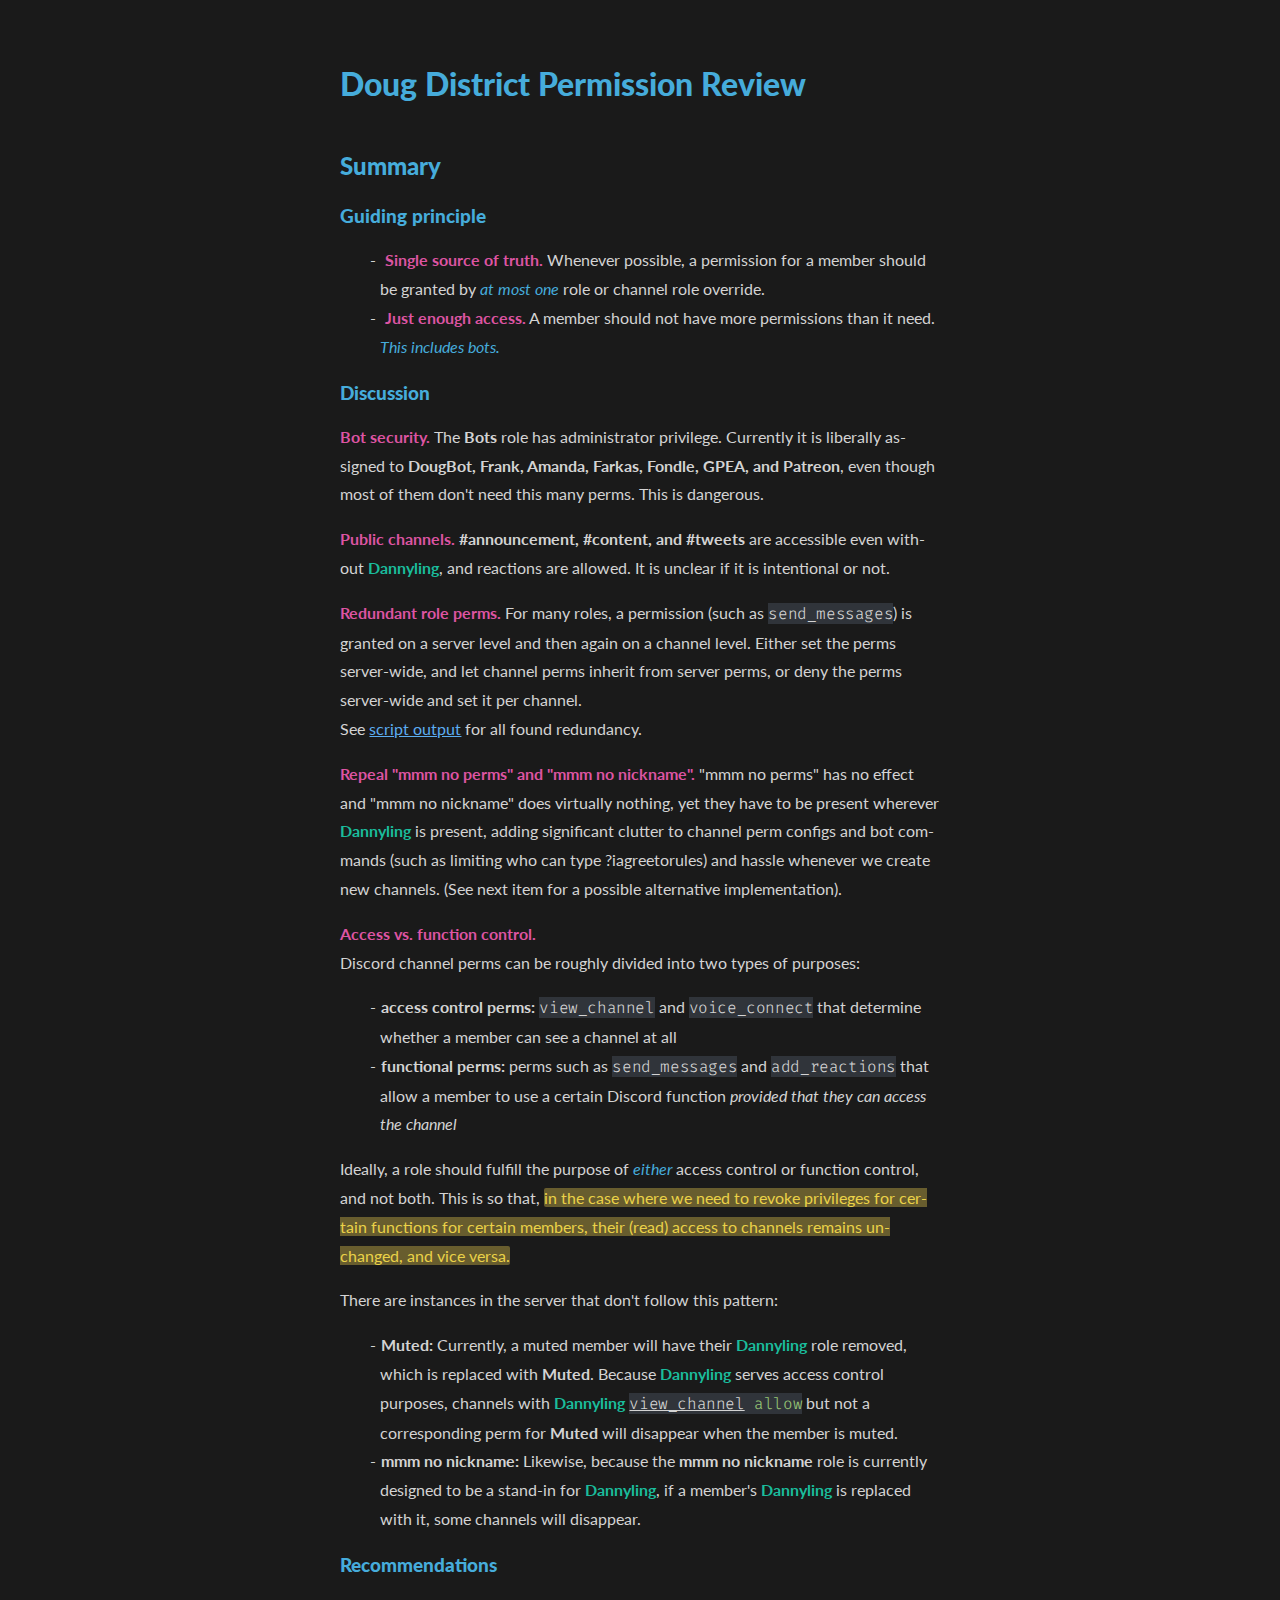
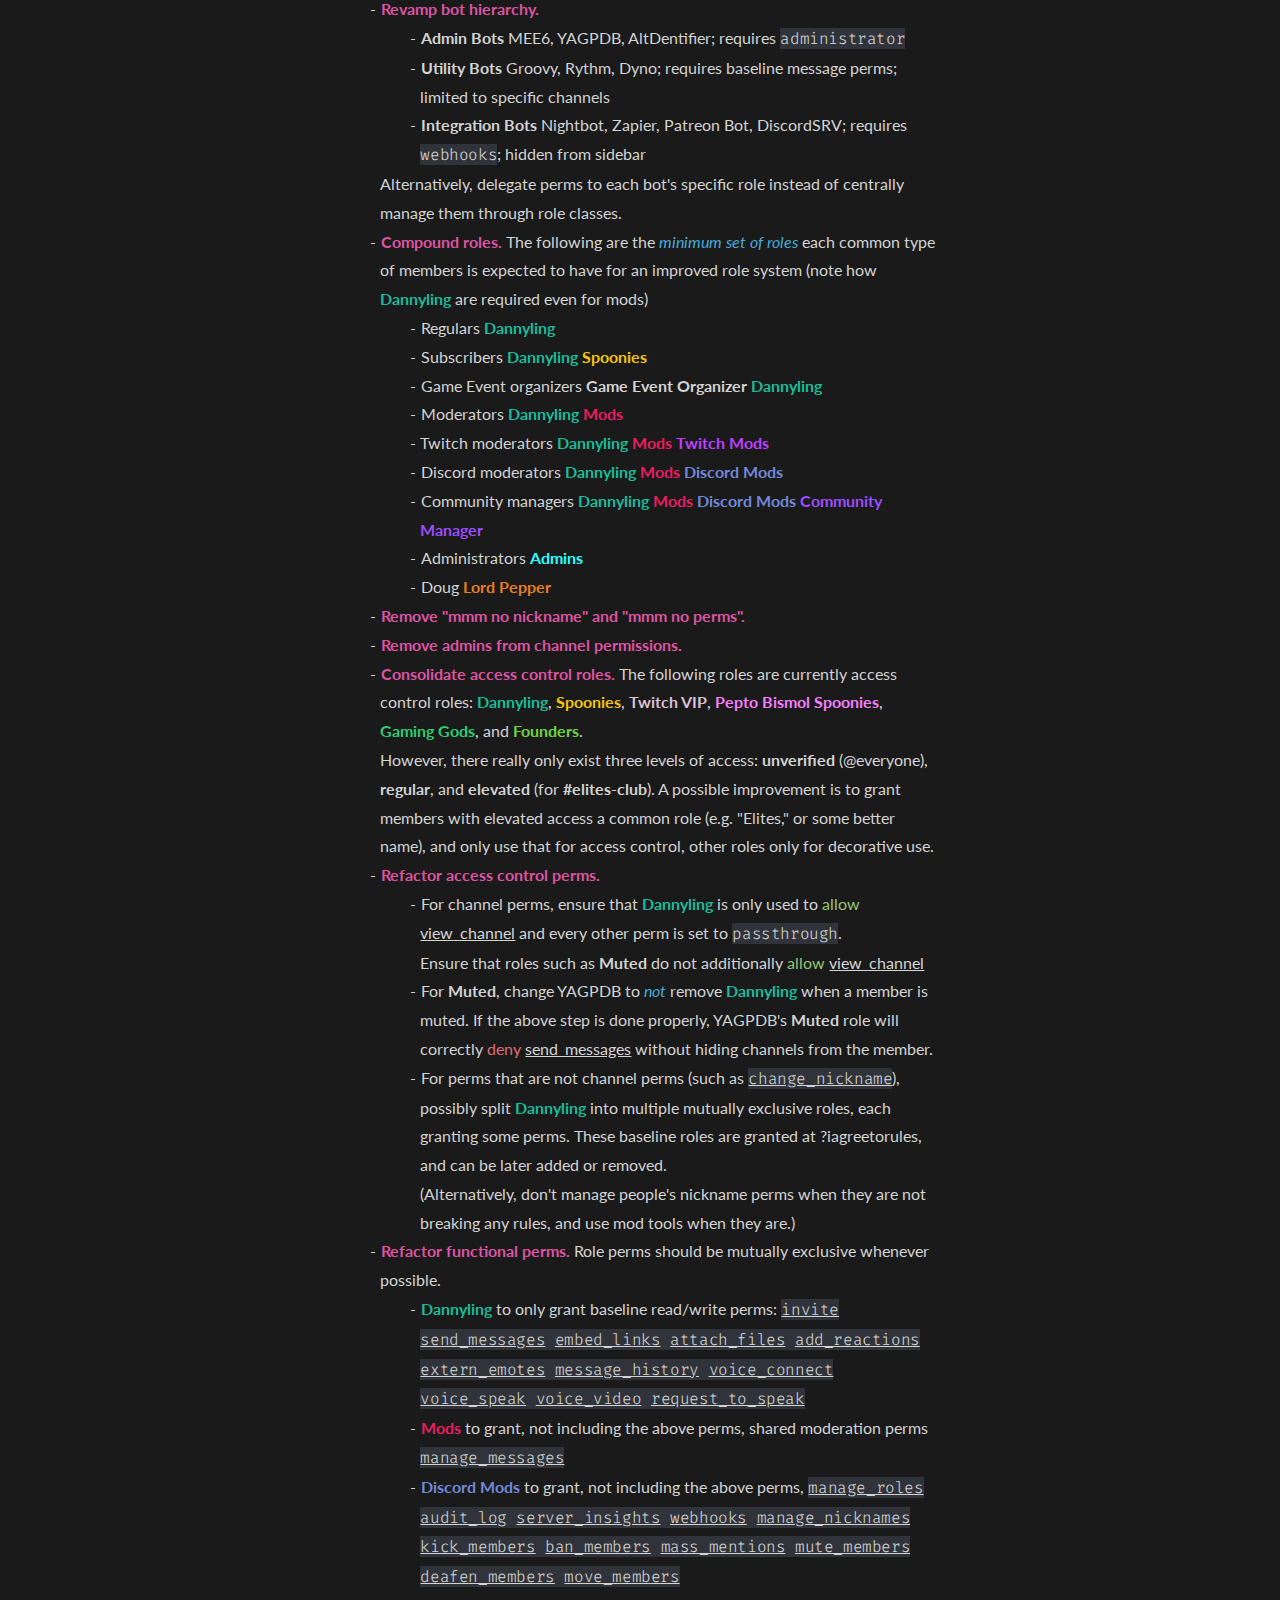
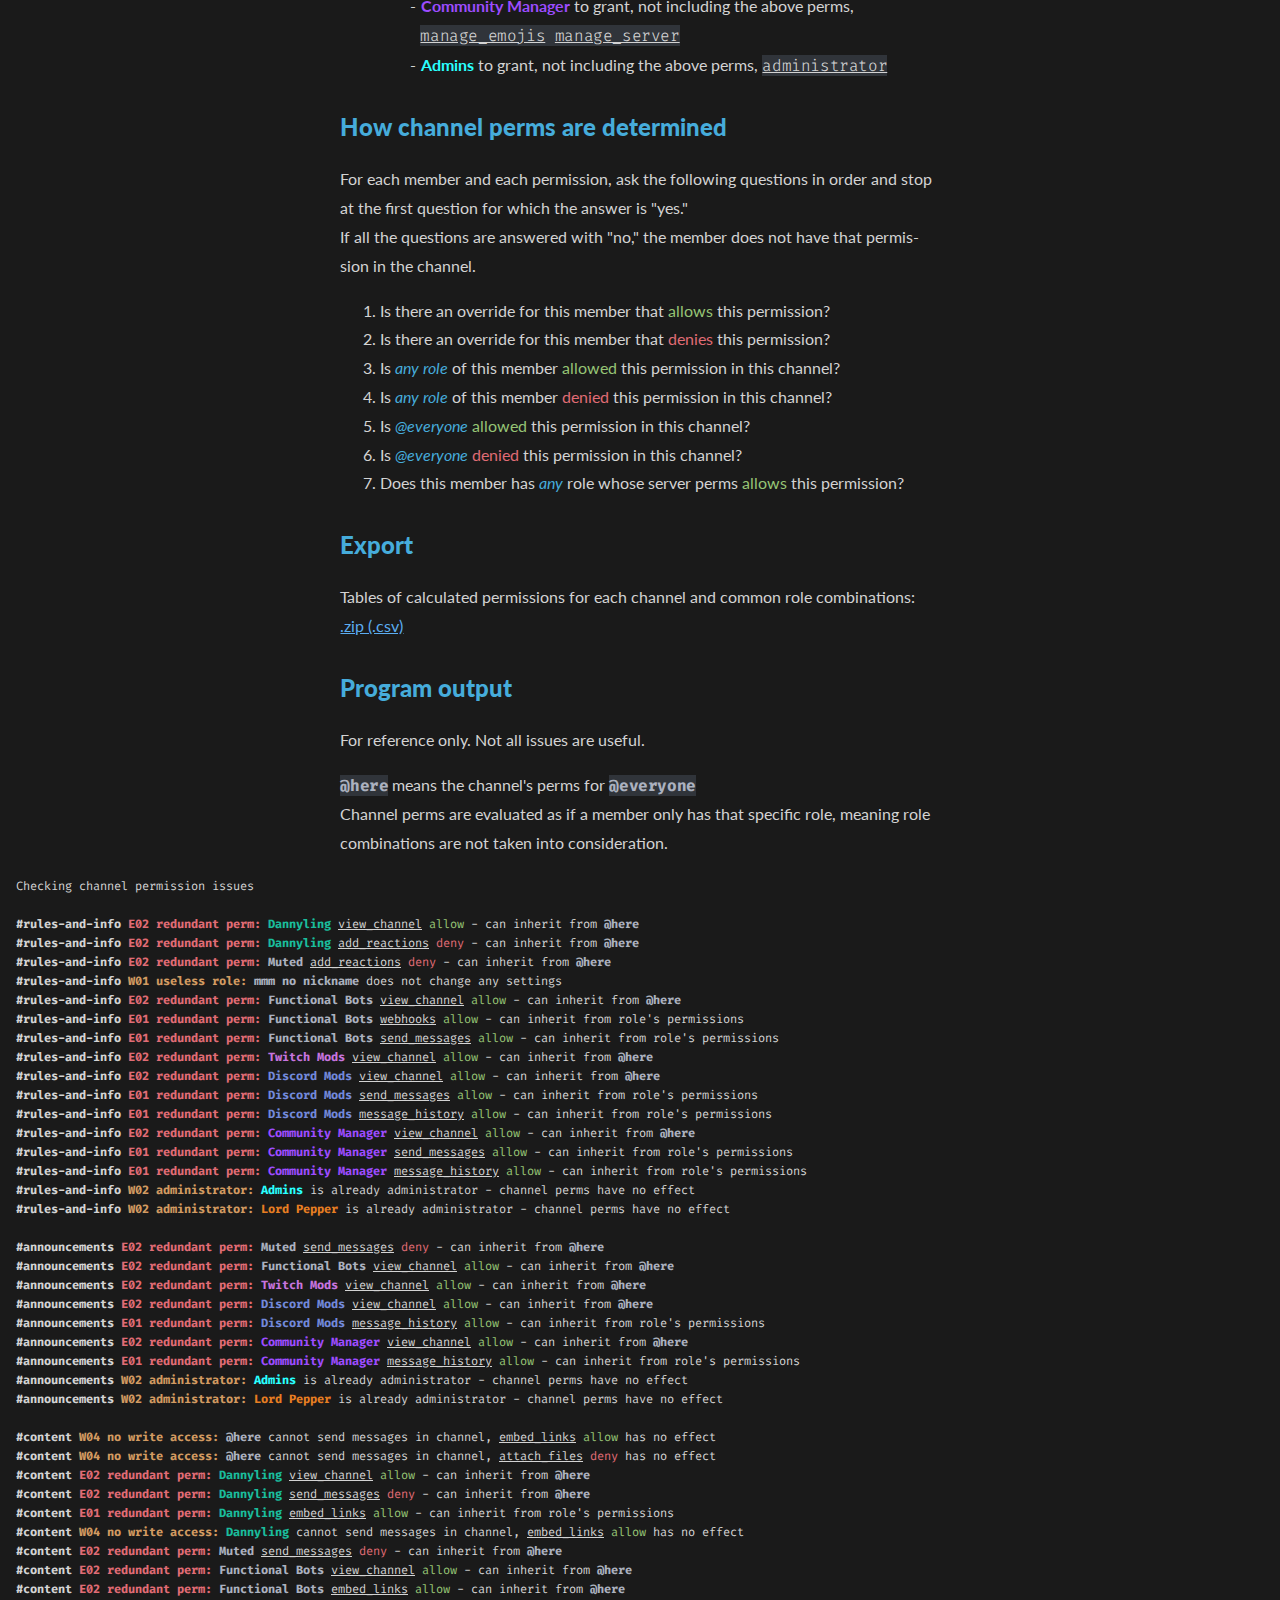
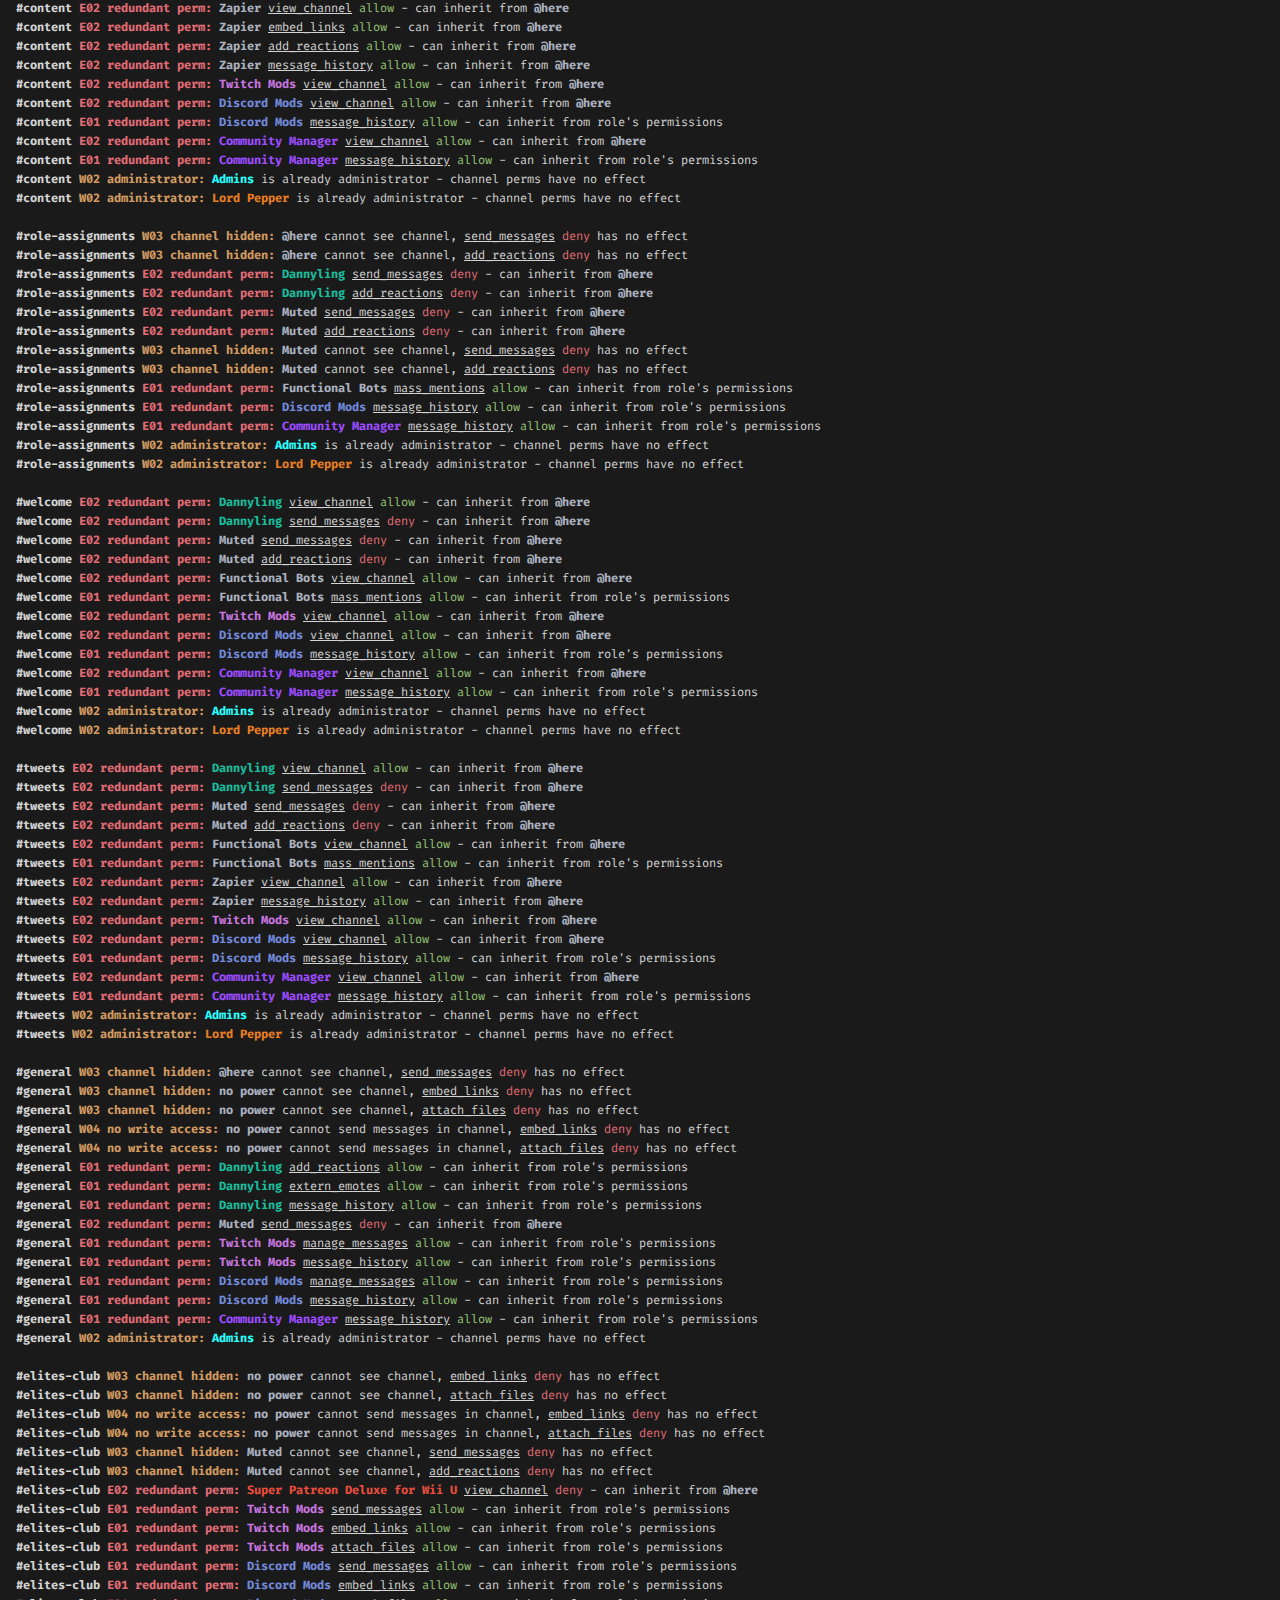
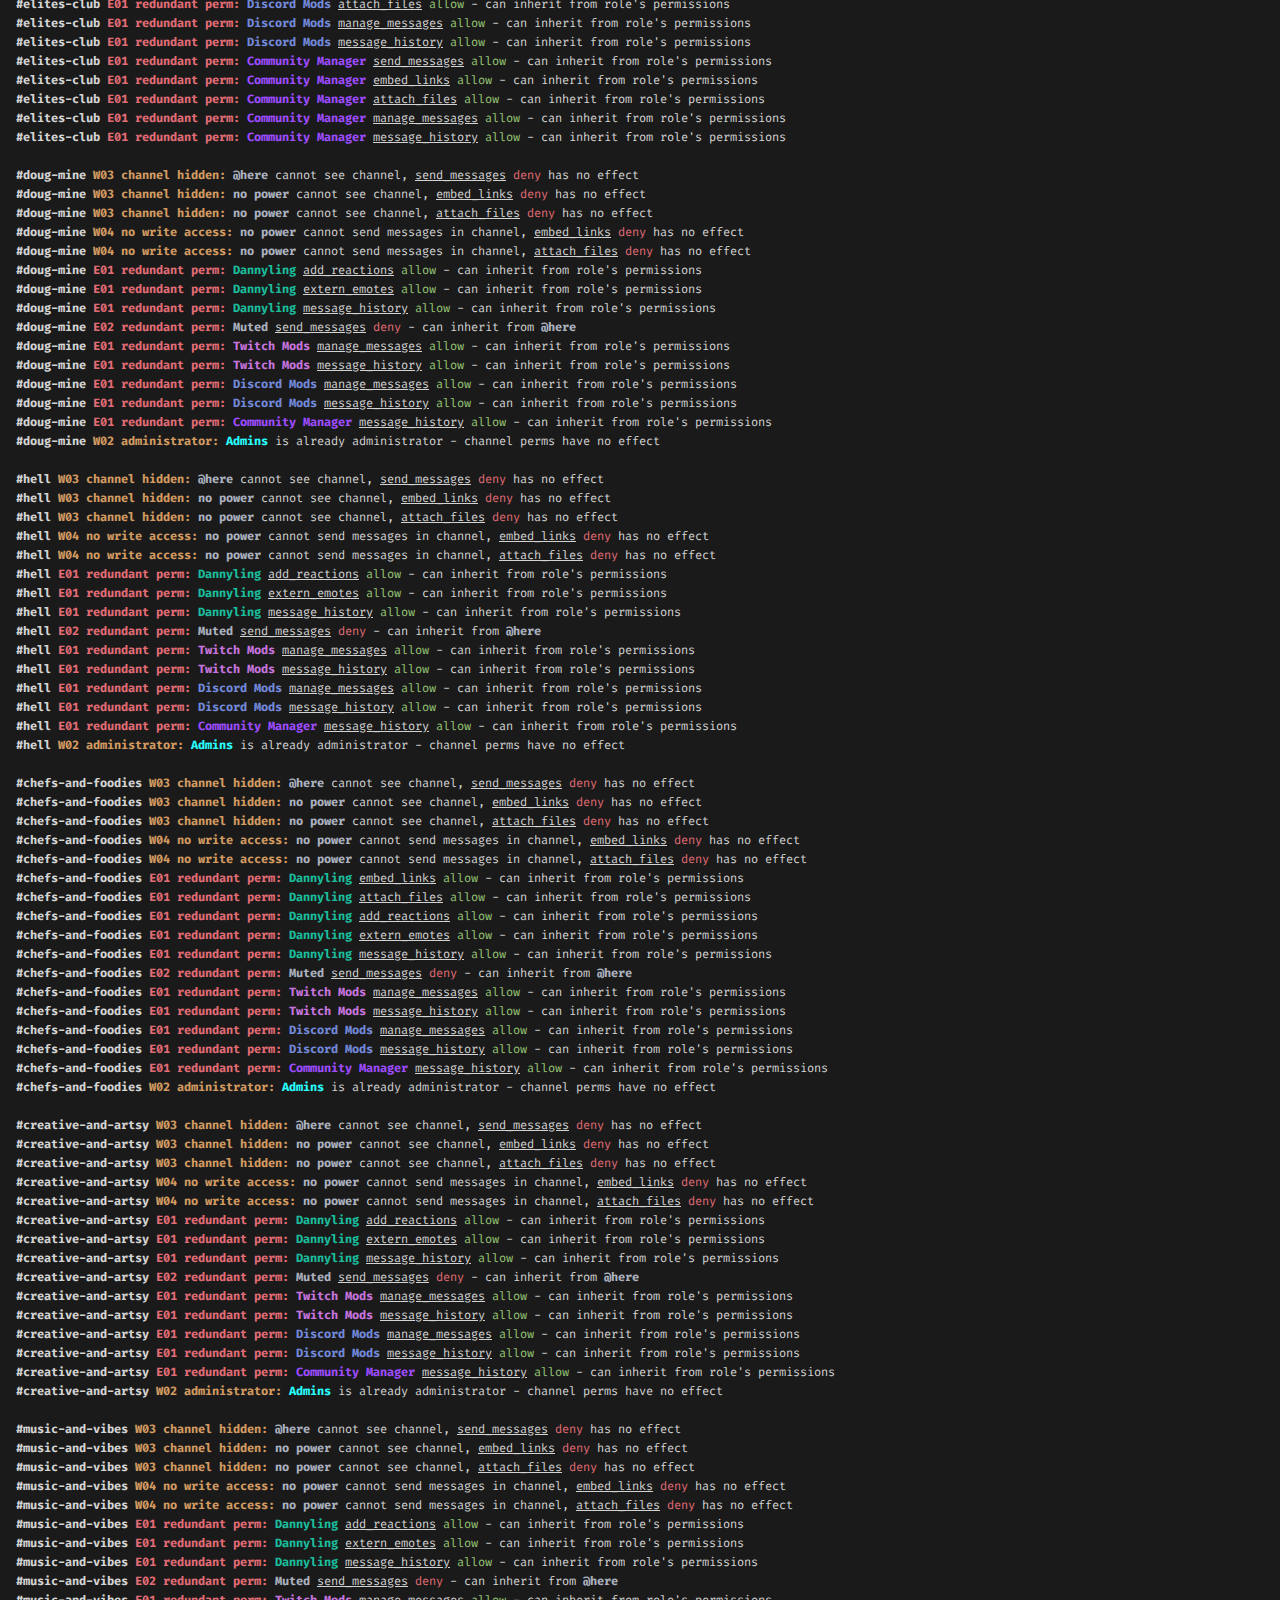
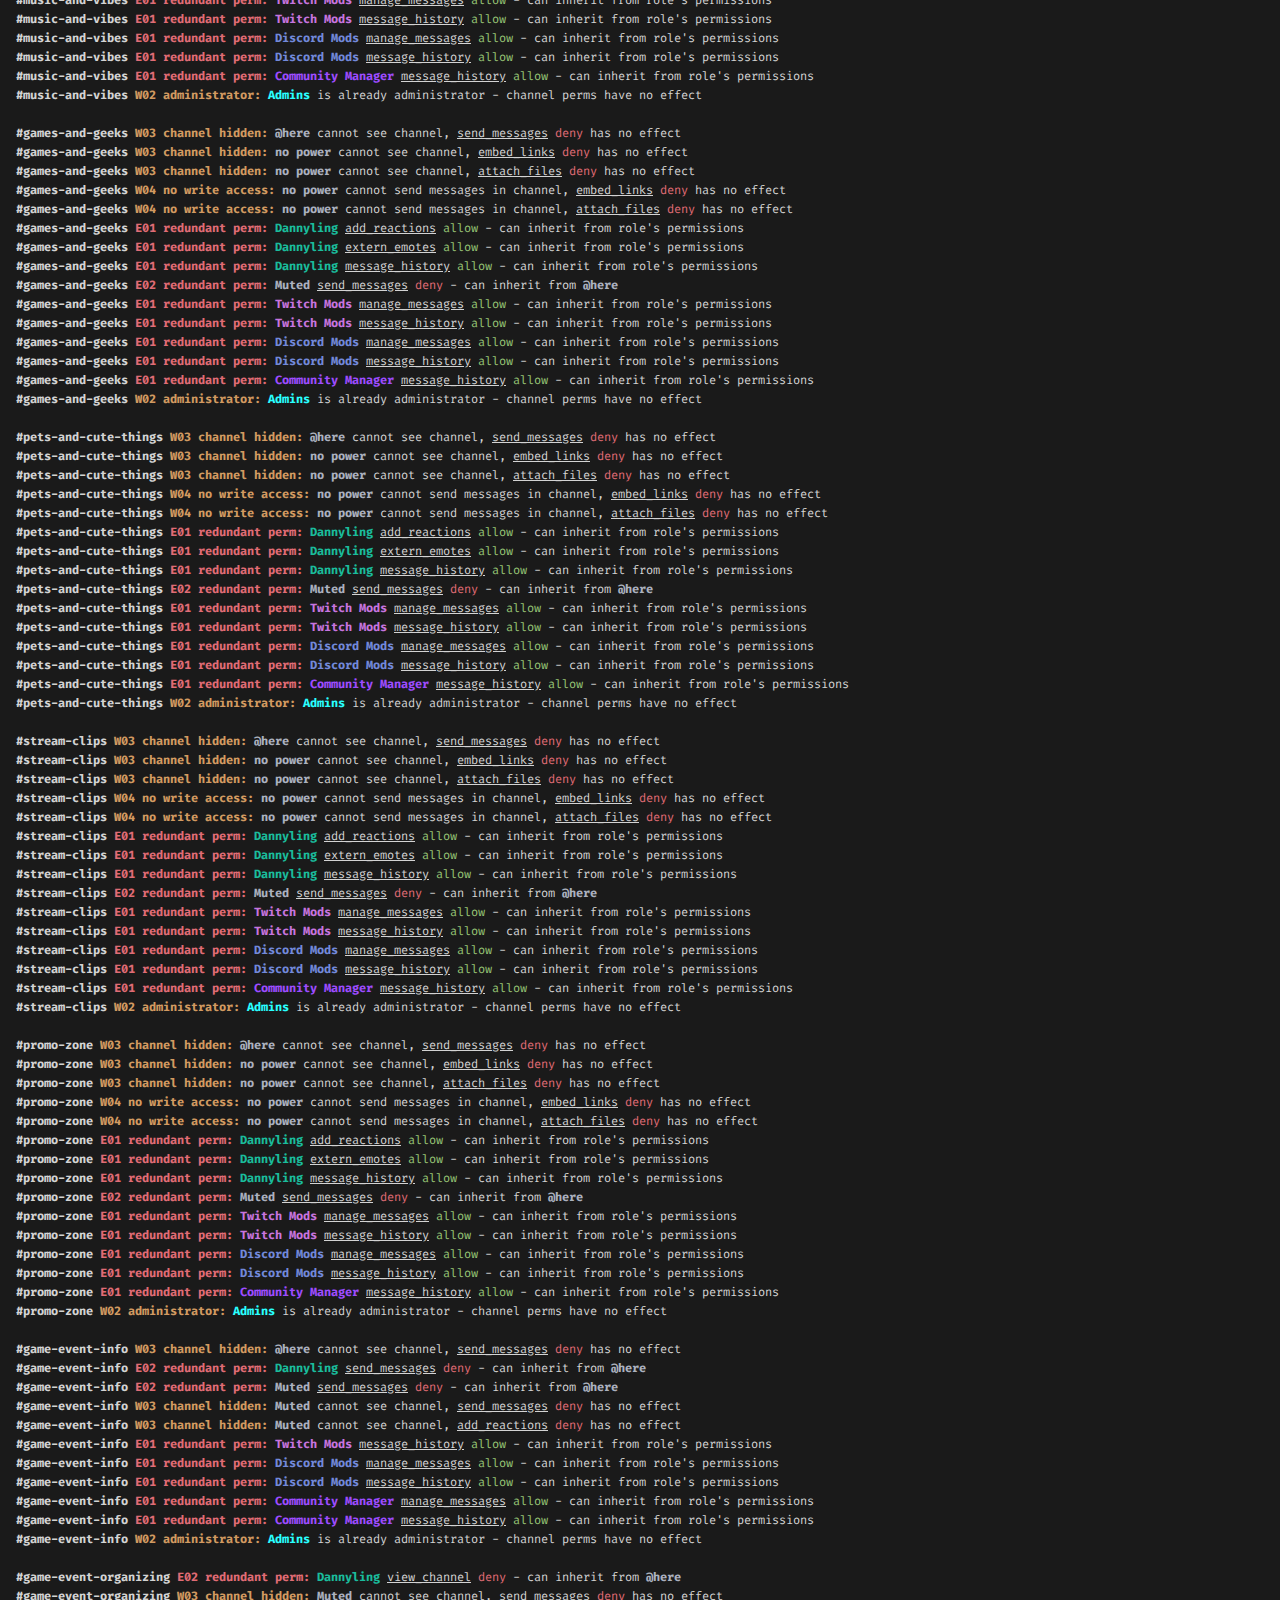
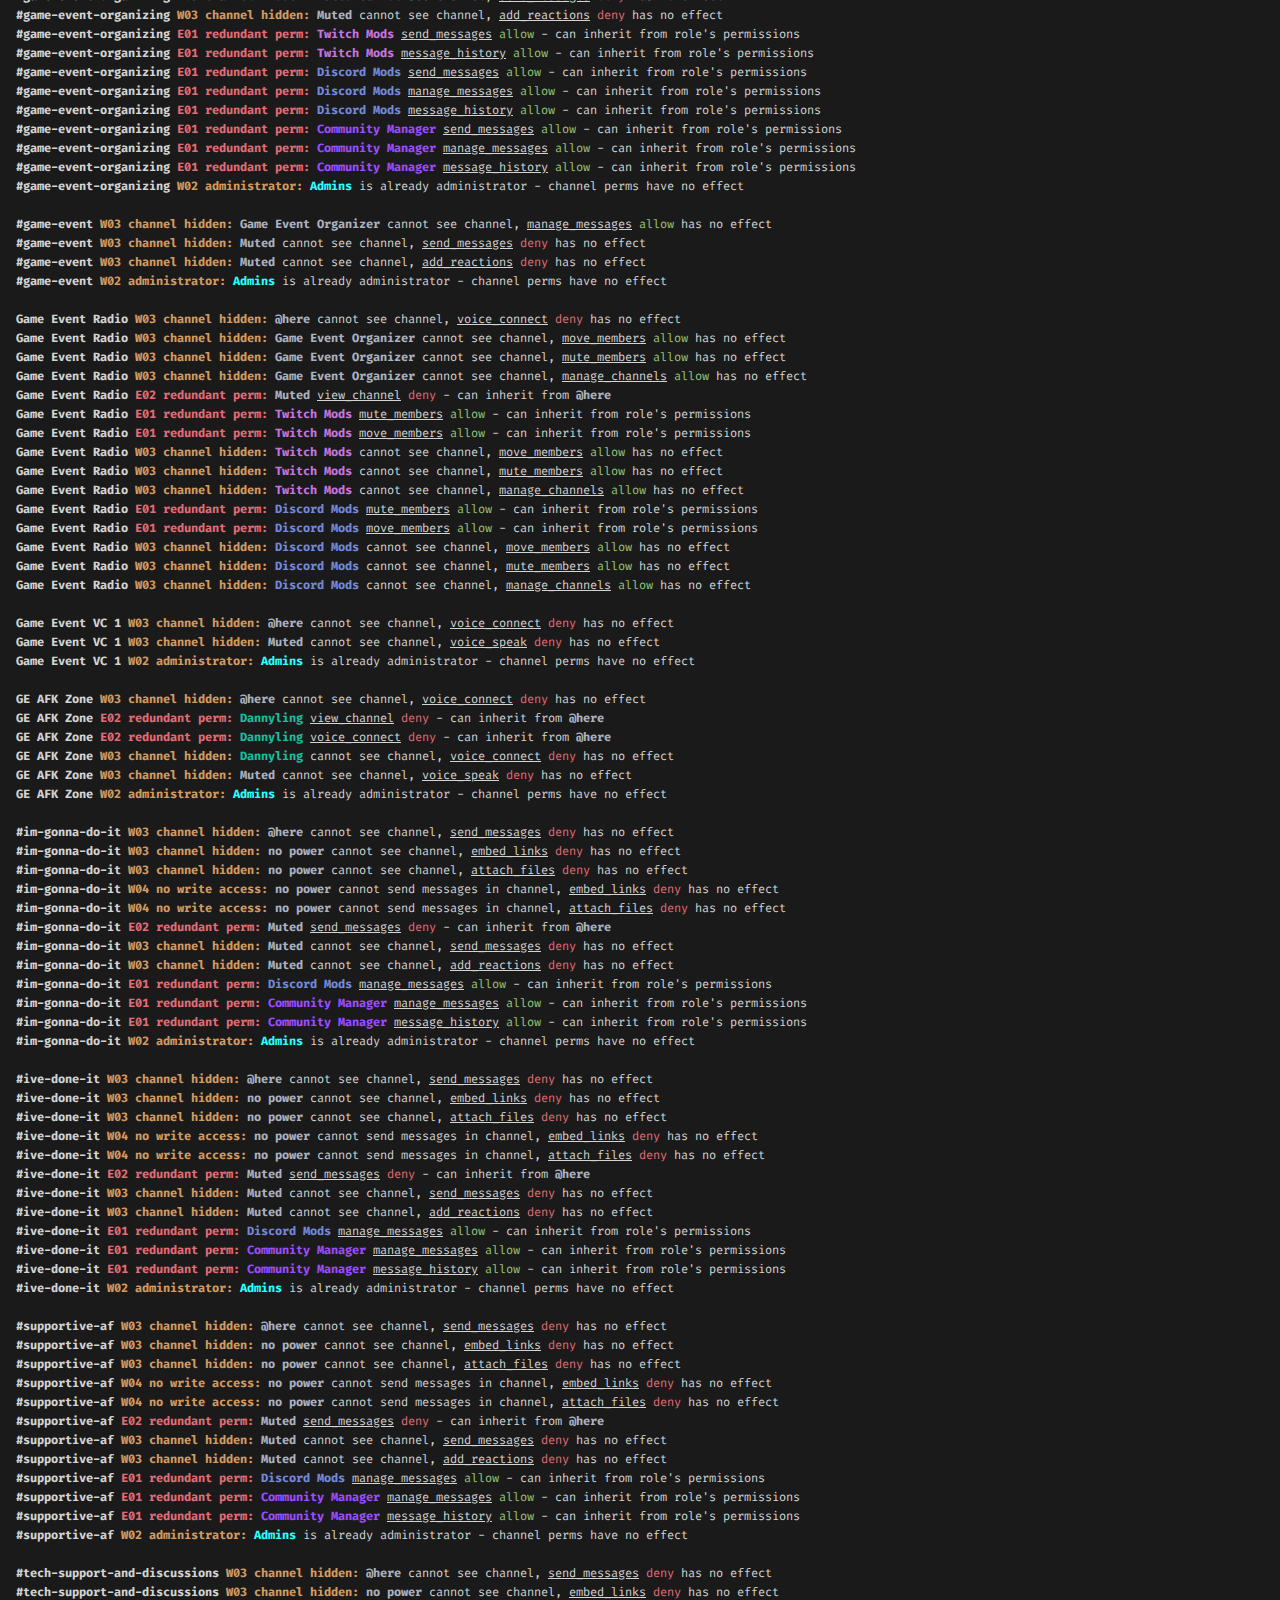
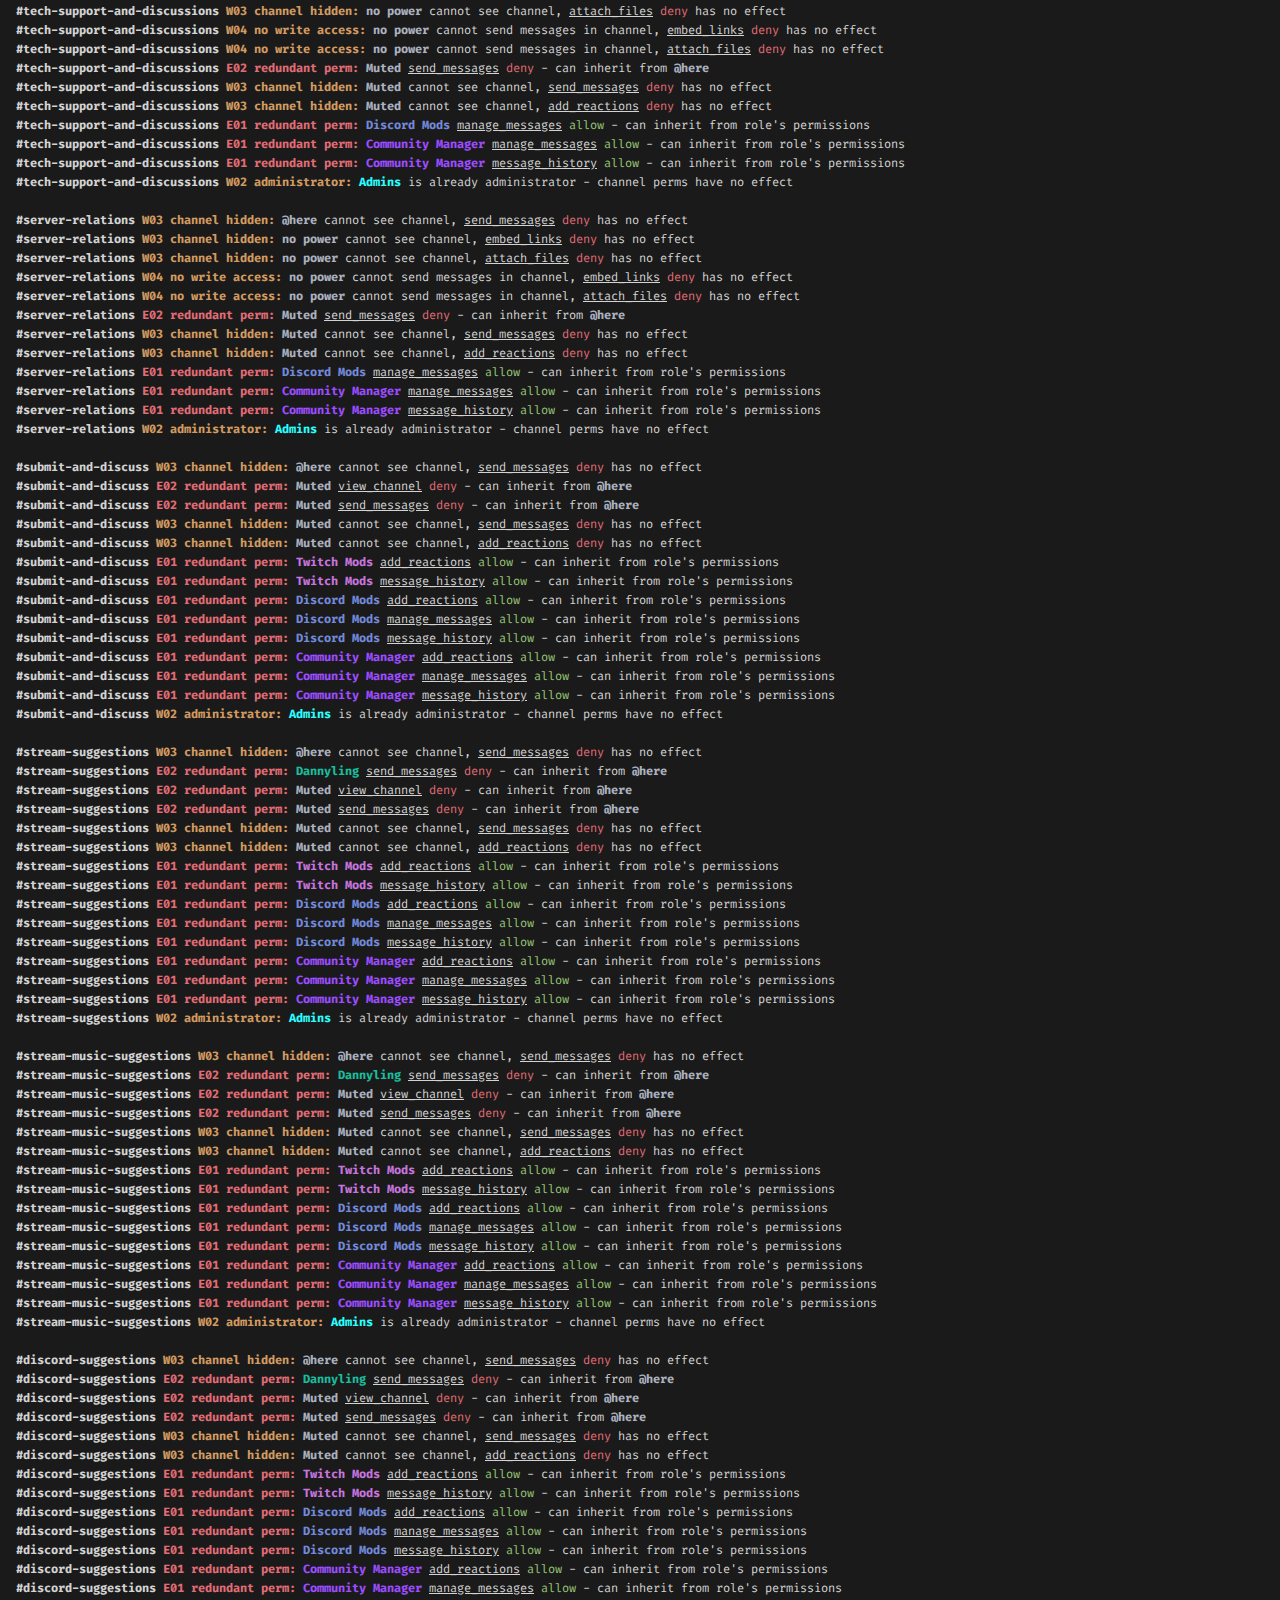
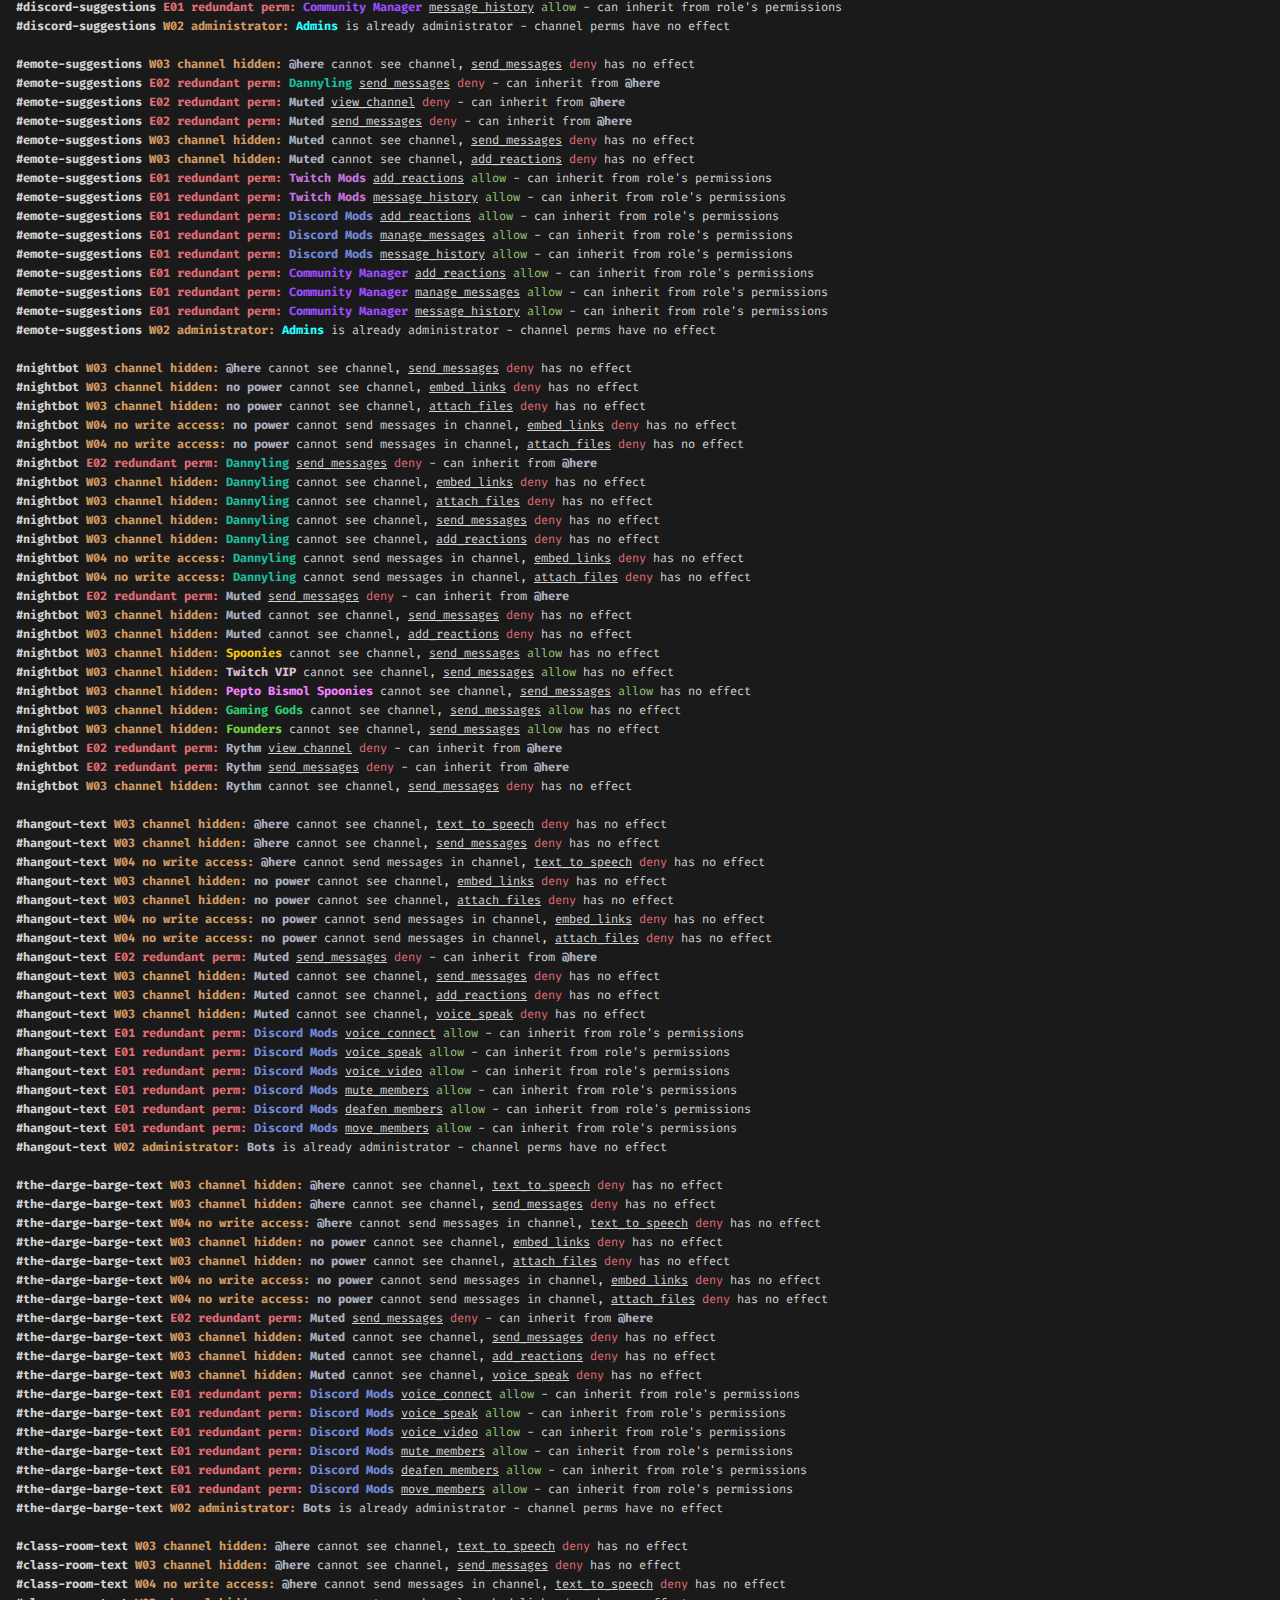
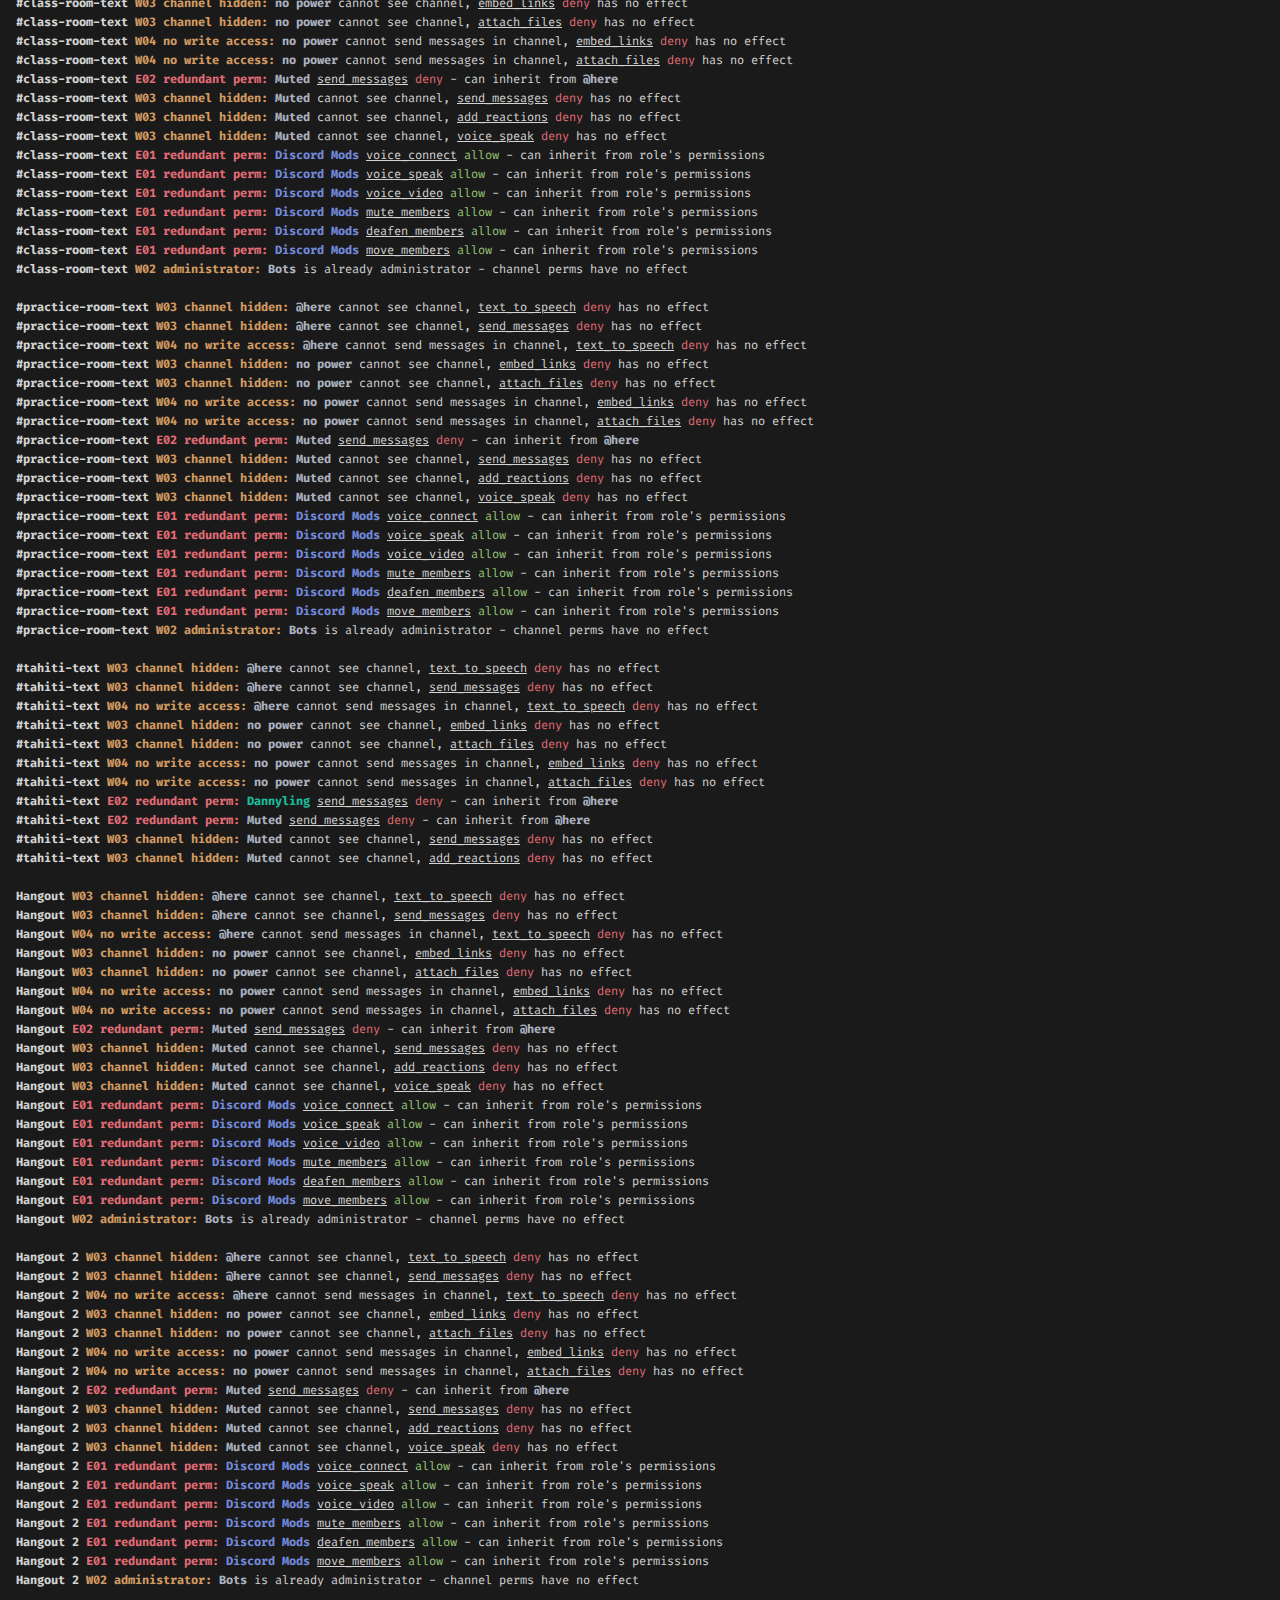
==== commit 0d7fa638: "Add compound roles recommendation" ====
--- a/docs/topic/perm-review/index.html
+++ b/docs/topic/perm-review/index.html
@@ -115,6 +115,50 @@
                     Alternatively, delegate perms to each bot's specific role instead of centrally manage them
                     through role classes.
                 </li>
+                <li><strong>Compound roles.</strong>
+                    The following are the <em>minimum set of roles</em> each common type of members is
+                    expected to have for an improved role system (note how
+                    <span class="ansi1 dannyling">Dannyling</span> are required even for mods)
+                    <ul>
+                        <li>Regulars
+                            <span class="ansi1 dannyling">Dannyling</span>
+                        </li>
+                        <li>Subscribers
+                            <span class="ansi1 dannyling">Dannyling</span>
+                            <span class="ansi1 spoonies">Spoonies</span>
+                        </li>
+                        <li>Game Event organizers
+                            <span class="ansi1">Game Event Organizer</span>
+                            <span class="ansi1 dannyling">Dannyling</span>
+                        </li>
+                        <li>Moderators
+                            <span class="ansi1 dannyling">Dannyling</span>
+                            <span class="ansi1 mods">Mods</span>
+                        </li>
+                        <li>Twitch moderators
+                            <span class="ansi1 dannyling">Dannyling</span>
+                            <span class="ansi1 mods">Mods</span>
+                            <span class="ansi1 twitch-mods">Twitch Mods</span>
+                        </li>
+                        <li>Discord moderators
+                            <span class="ansi1 dannyling">Dannyling</span>
+                            <span class="ansi1 mods">Mods</span>
+                            <span class="ansi1 discord-mods">Discord Mods</span>
+                        </li>
+                        <li>Community managers
+                            <span class="ansi1 dannyling">Dannyling</span>
+                            <span class="ansi1 mods">Mods</span>
+                            <span class="ansi1 discord-mods">Discord Mods</span>
+                            <span class="ansi1 comm-manager">Community Manager</span>
+                        </li>
+                        <li>Administrators
+                            <span class="ansi1 admin">Admins</span>
+                        </li>
+                        <li>Doug
+                            <span class="ansi1 pepper">Lord Pepper</span>
+                        </li>
+                    </ul>
+                </li>
                 <li><strong>Remove "mmm no nickname" and "mmm no perms".</strong></li>
                 <li><strong>Remove admins from channel permissions.</strong></li>
                 <li><strong>Consolidate access control roles.</strong>
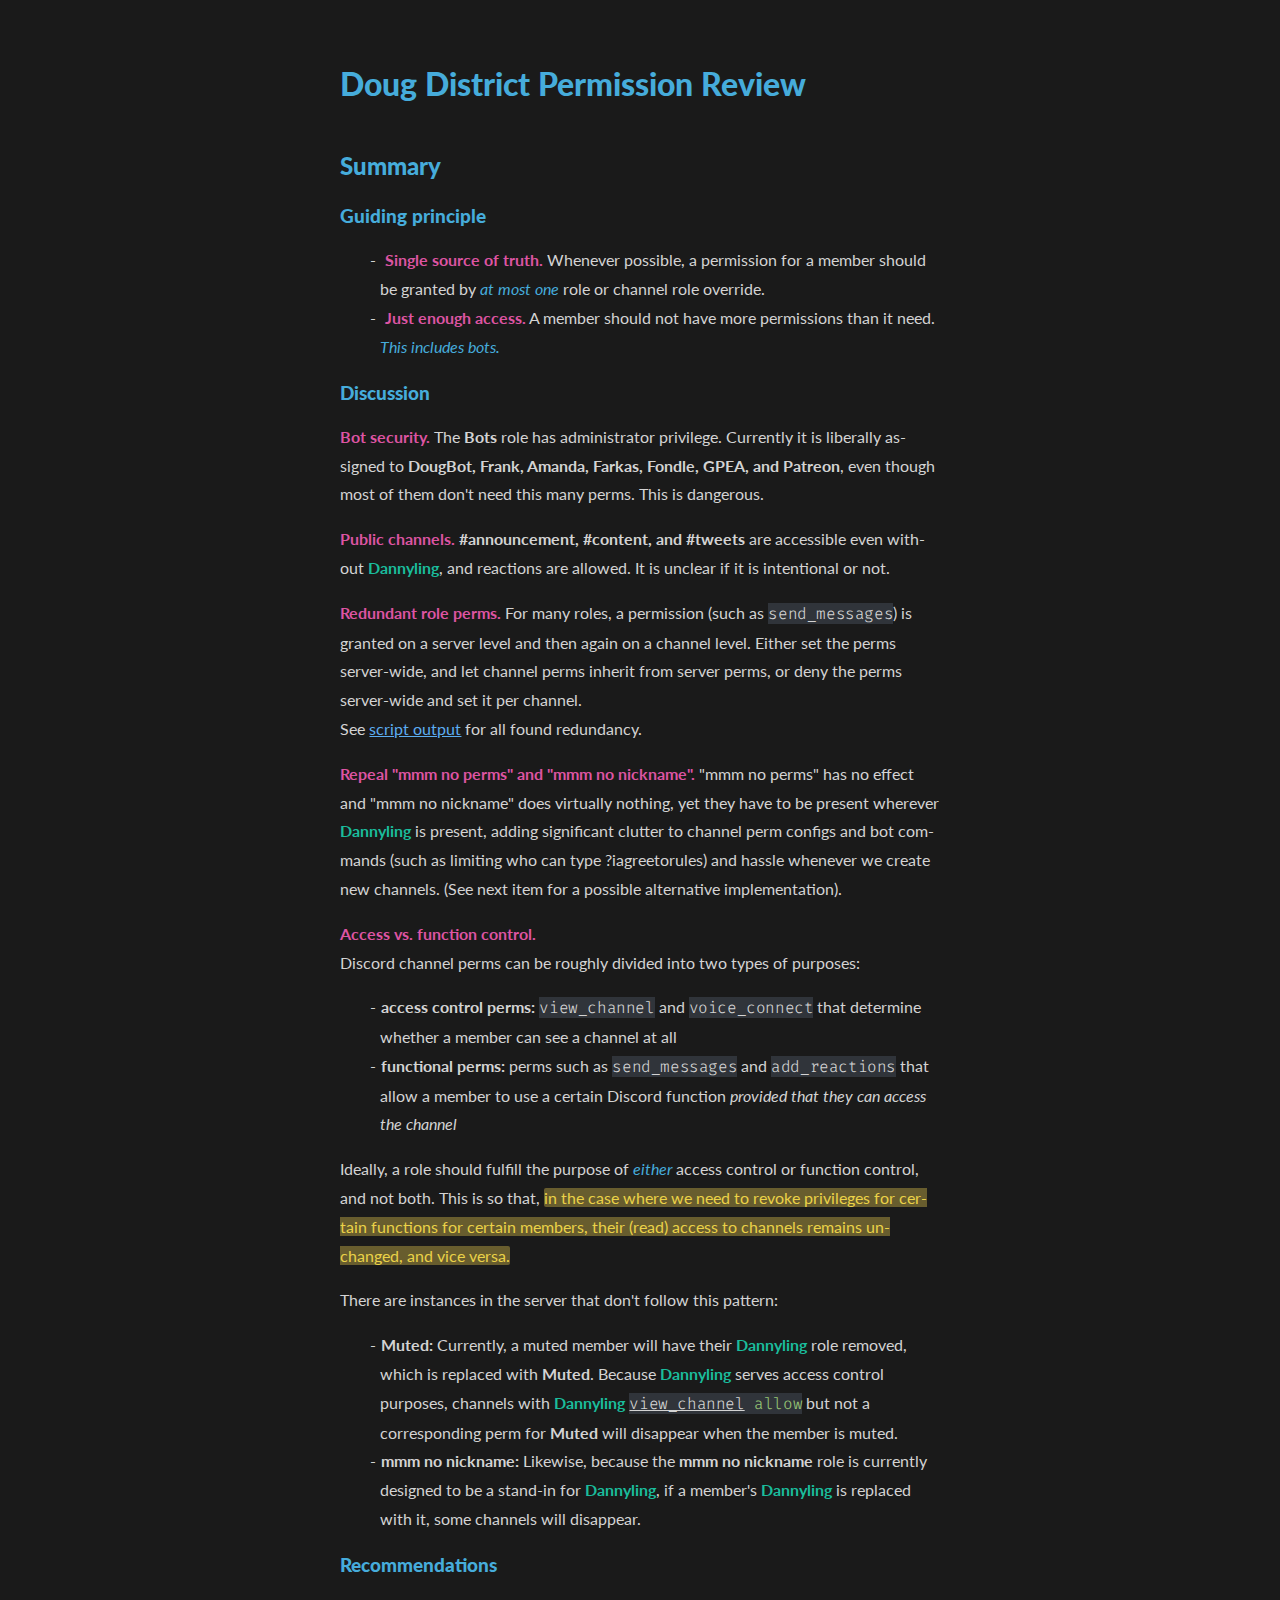
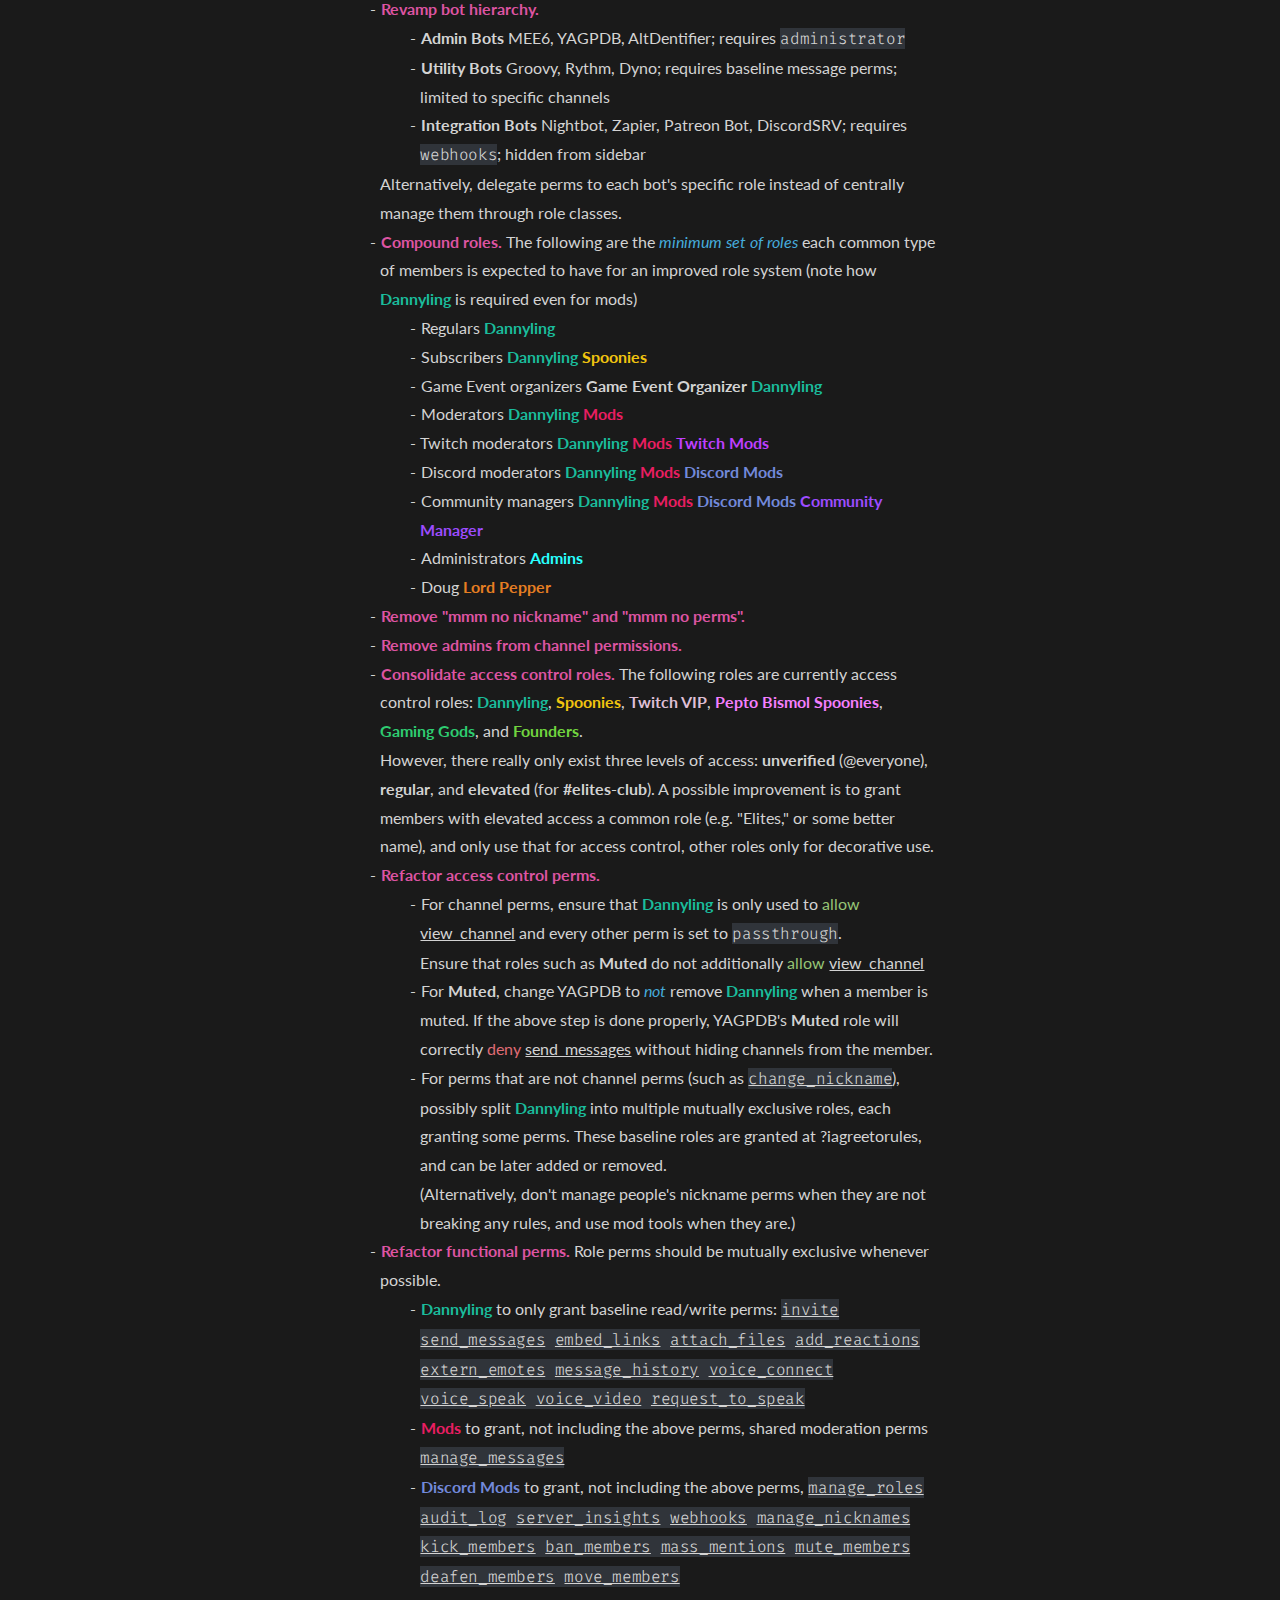
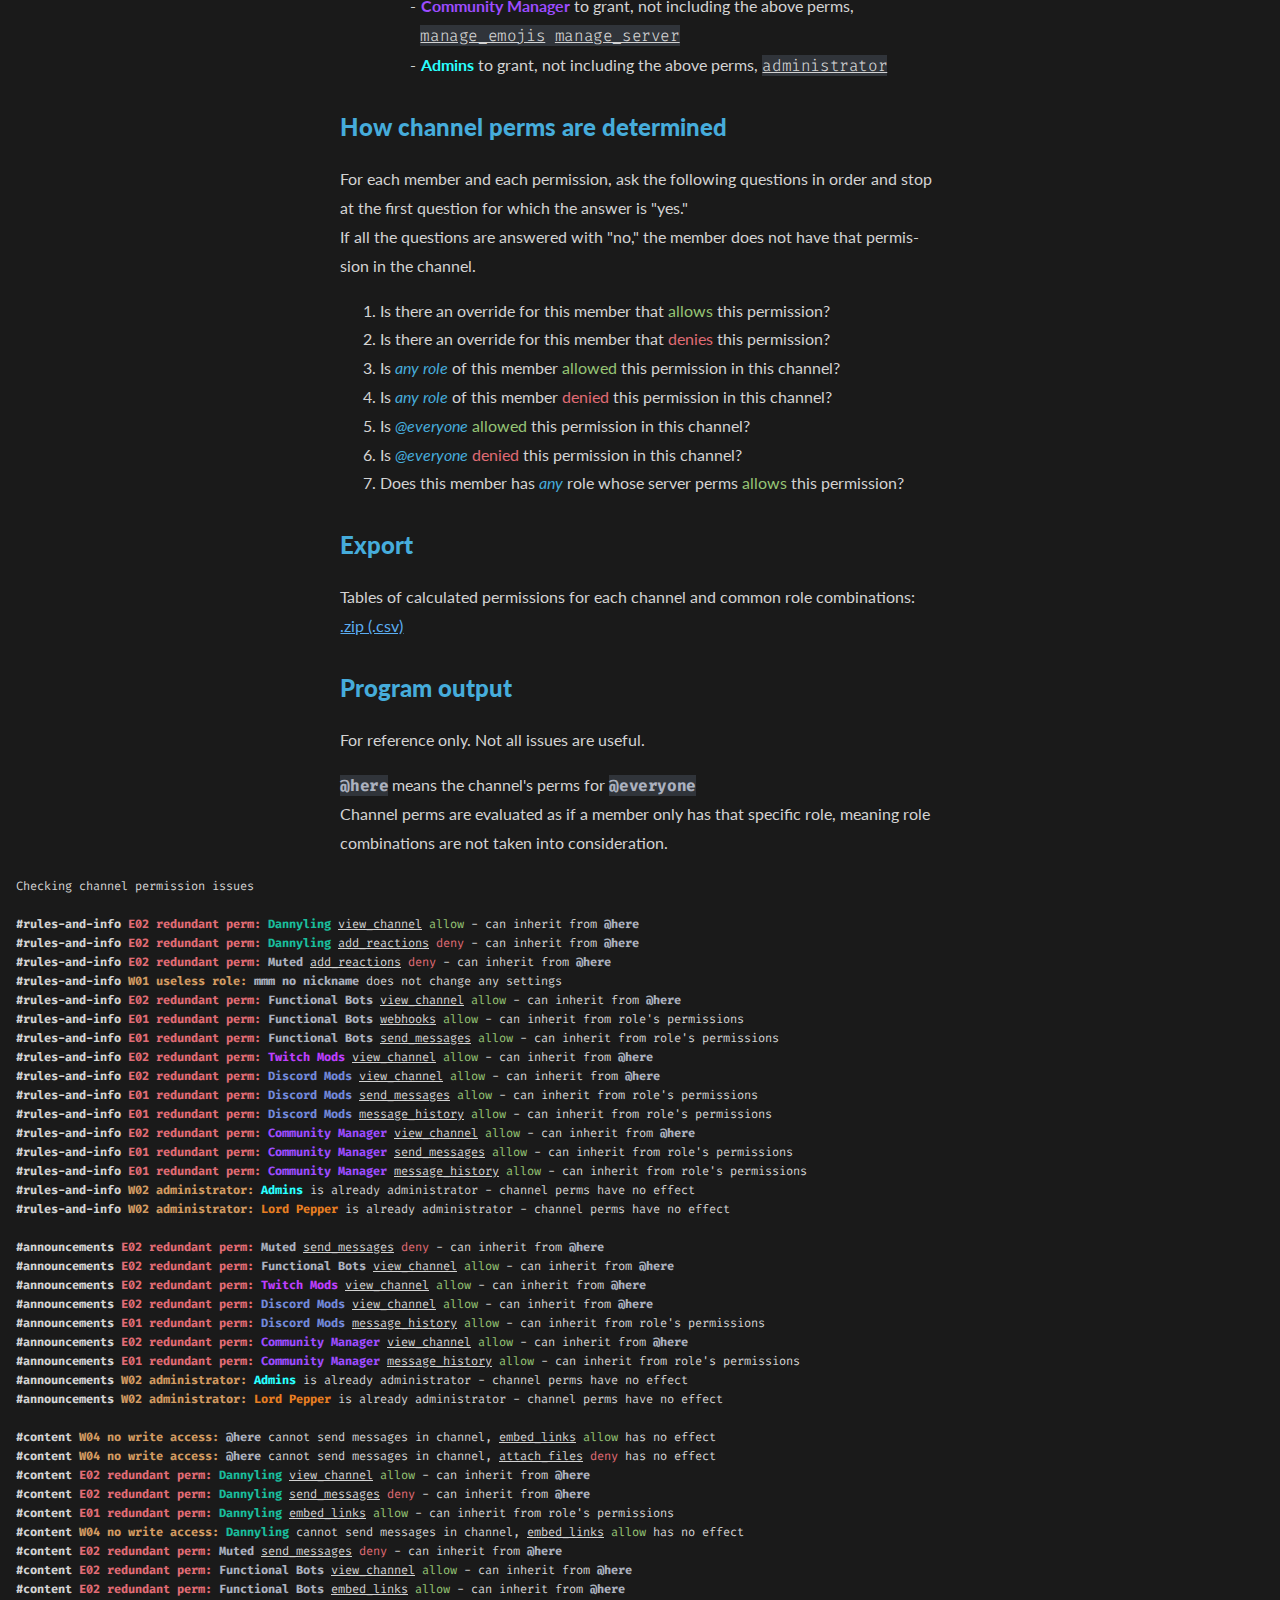
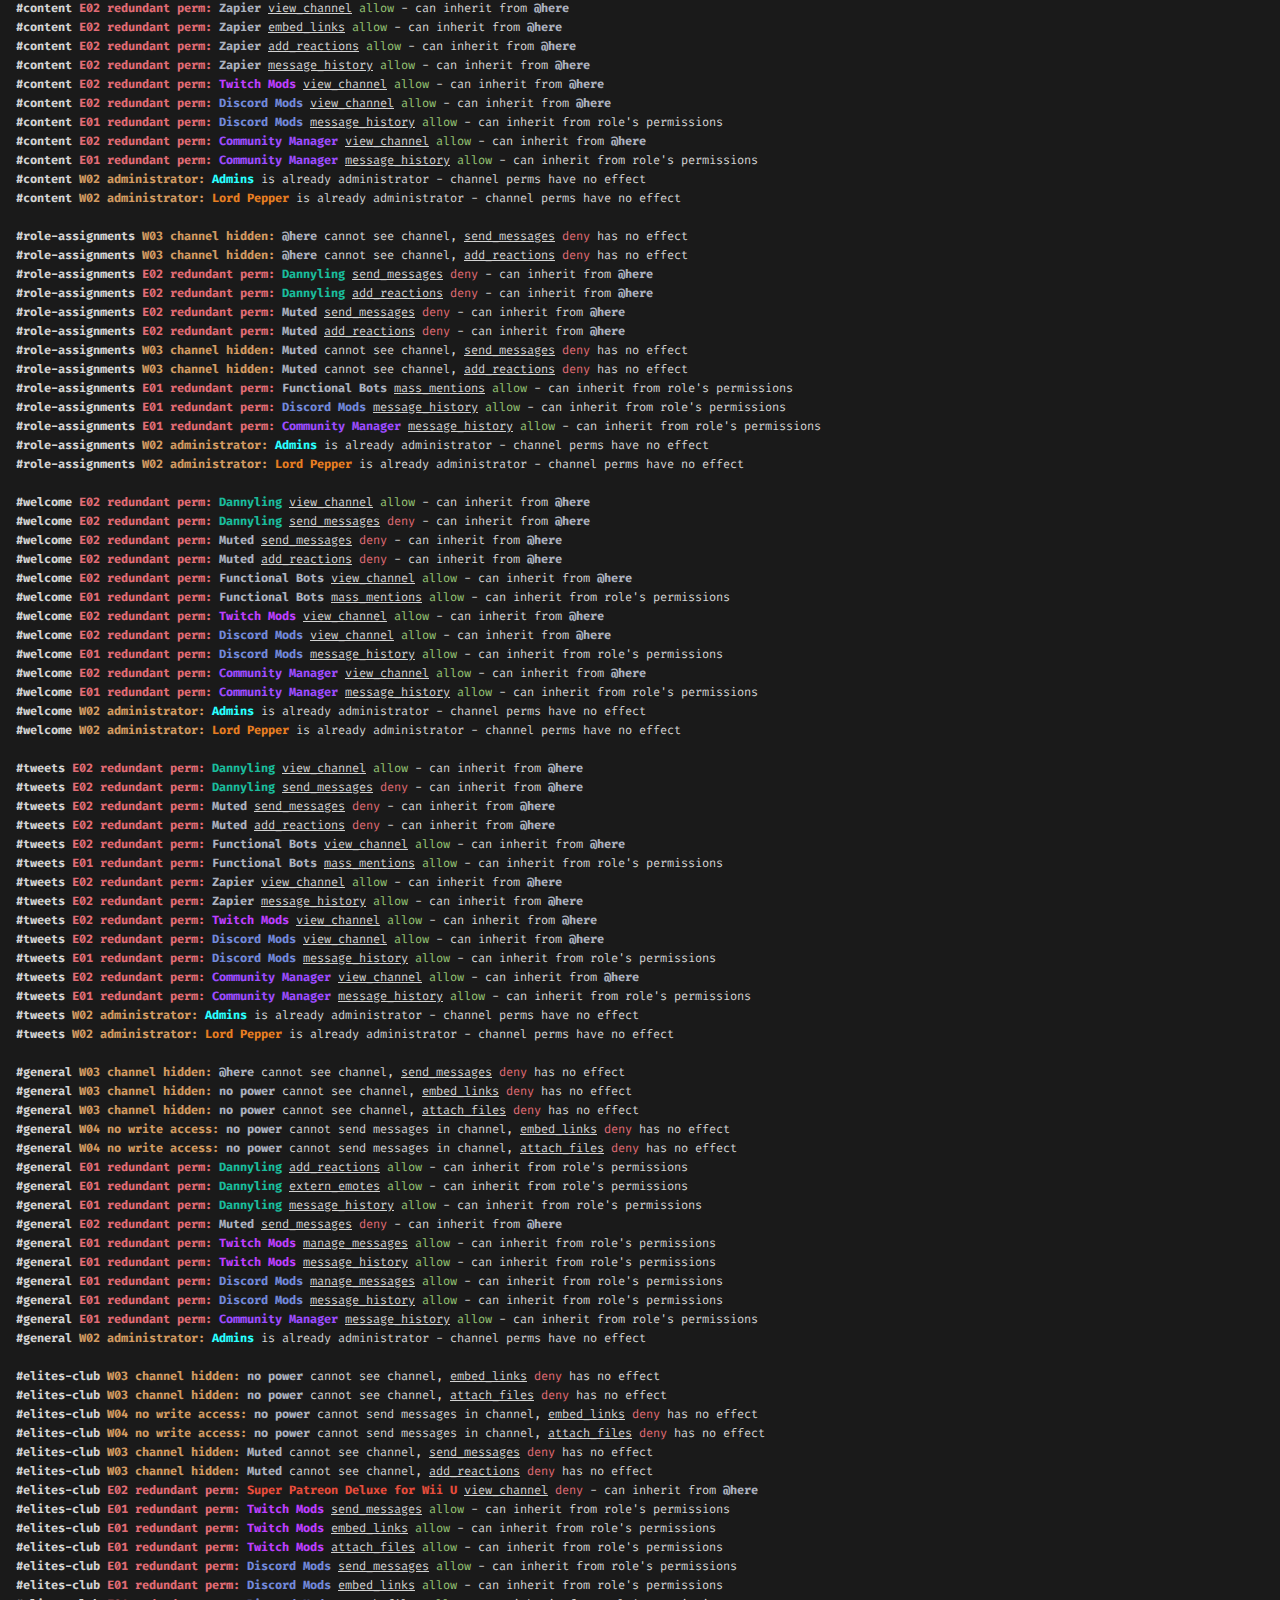
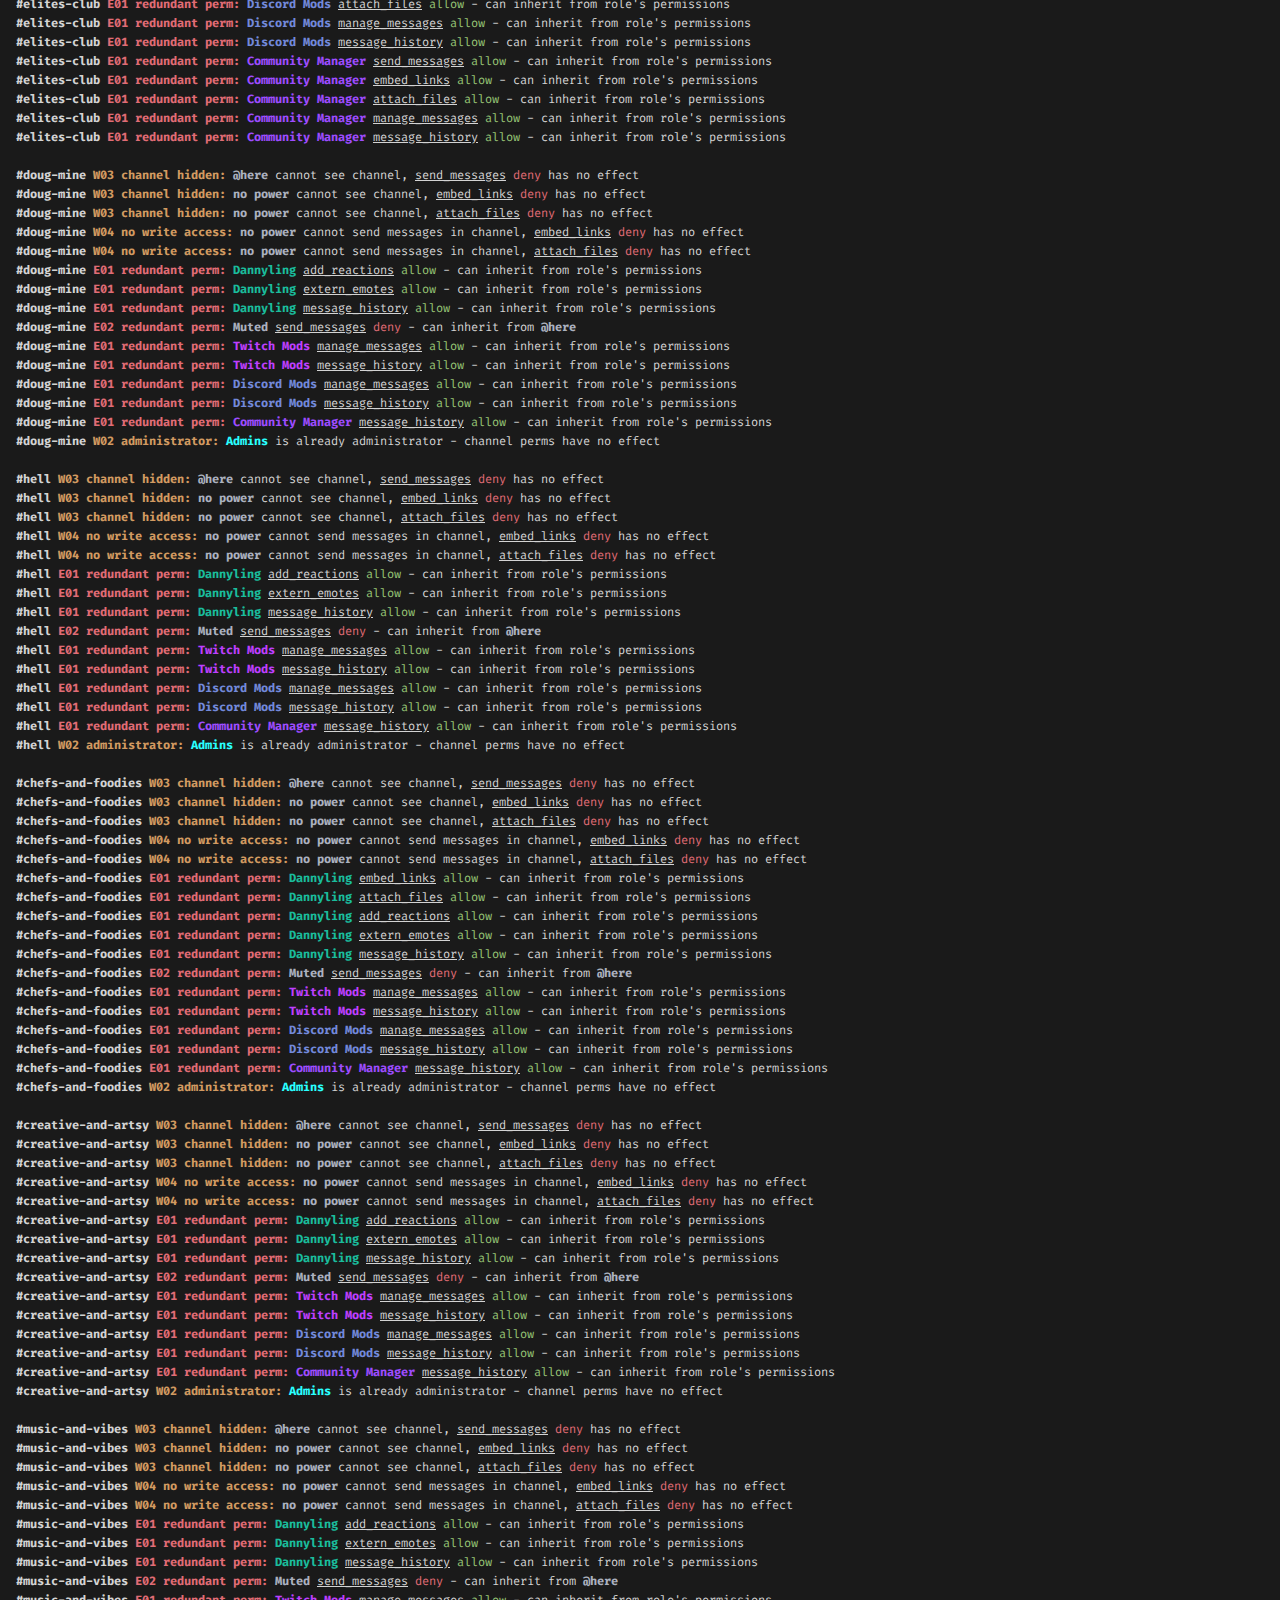
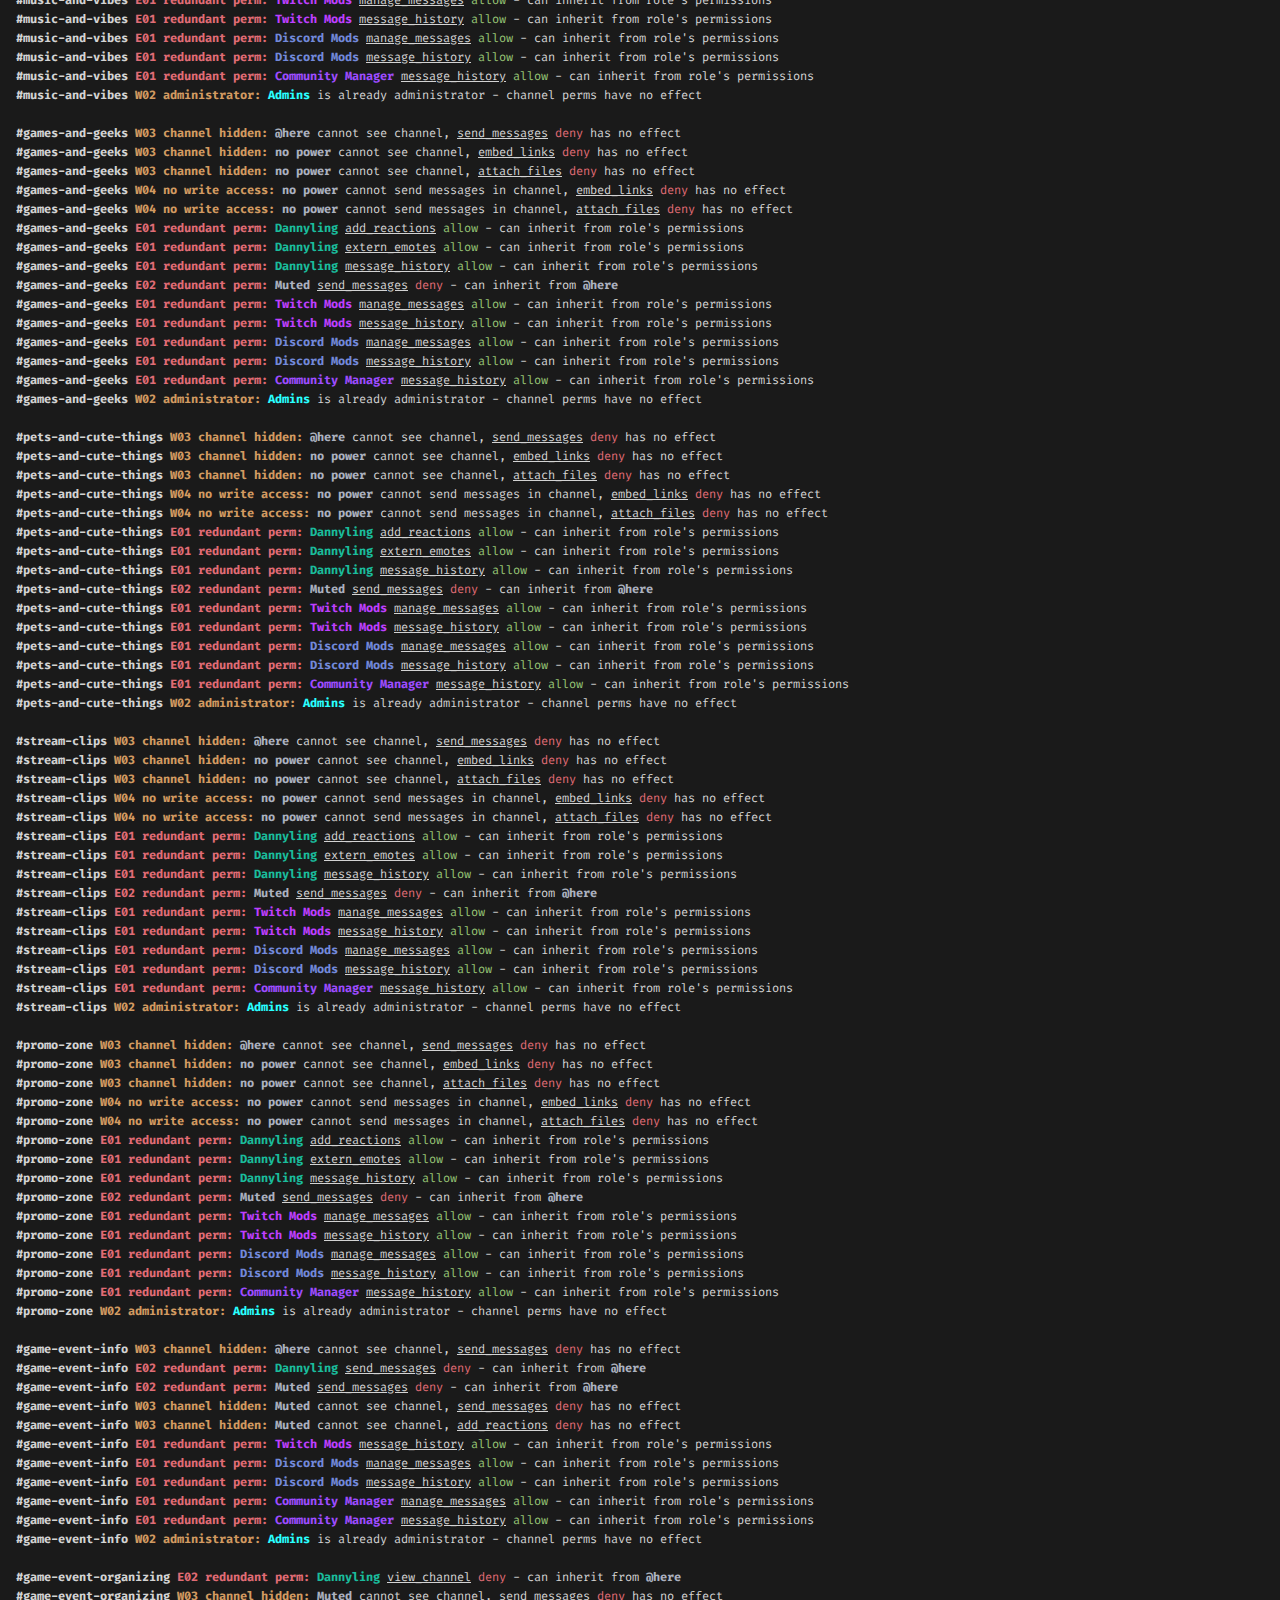
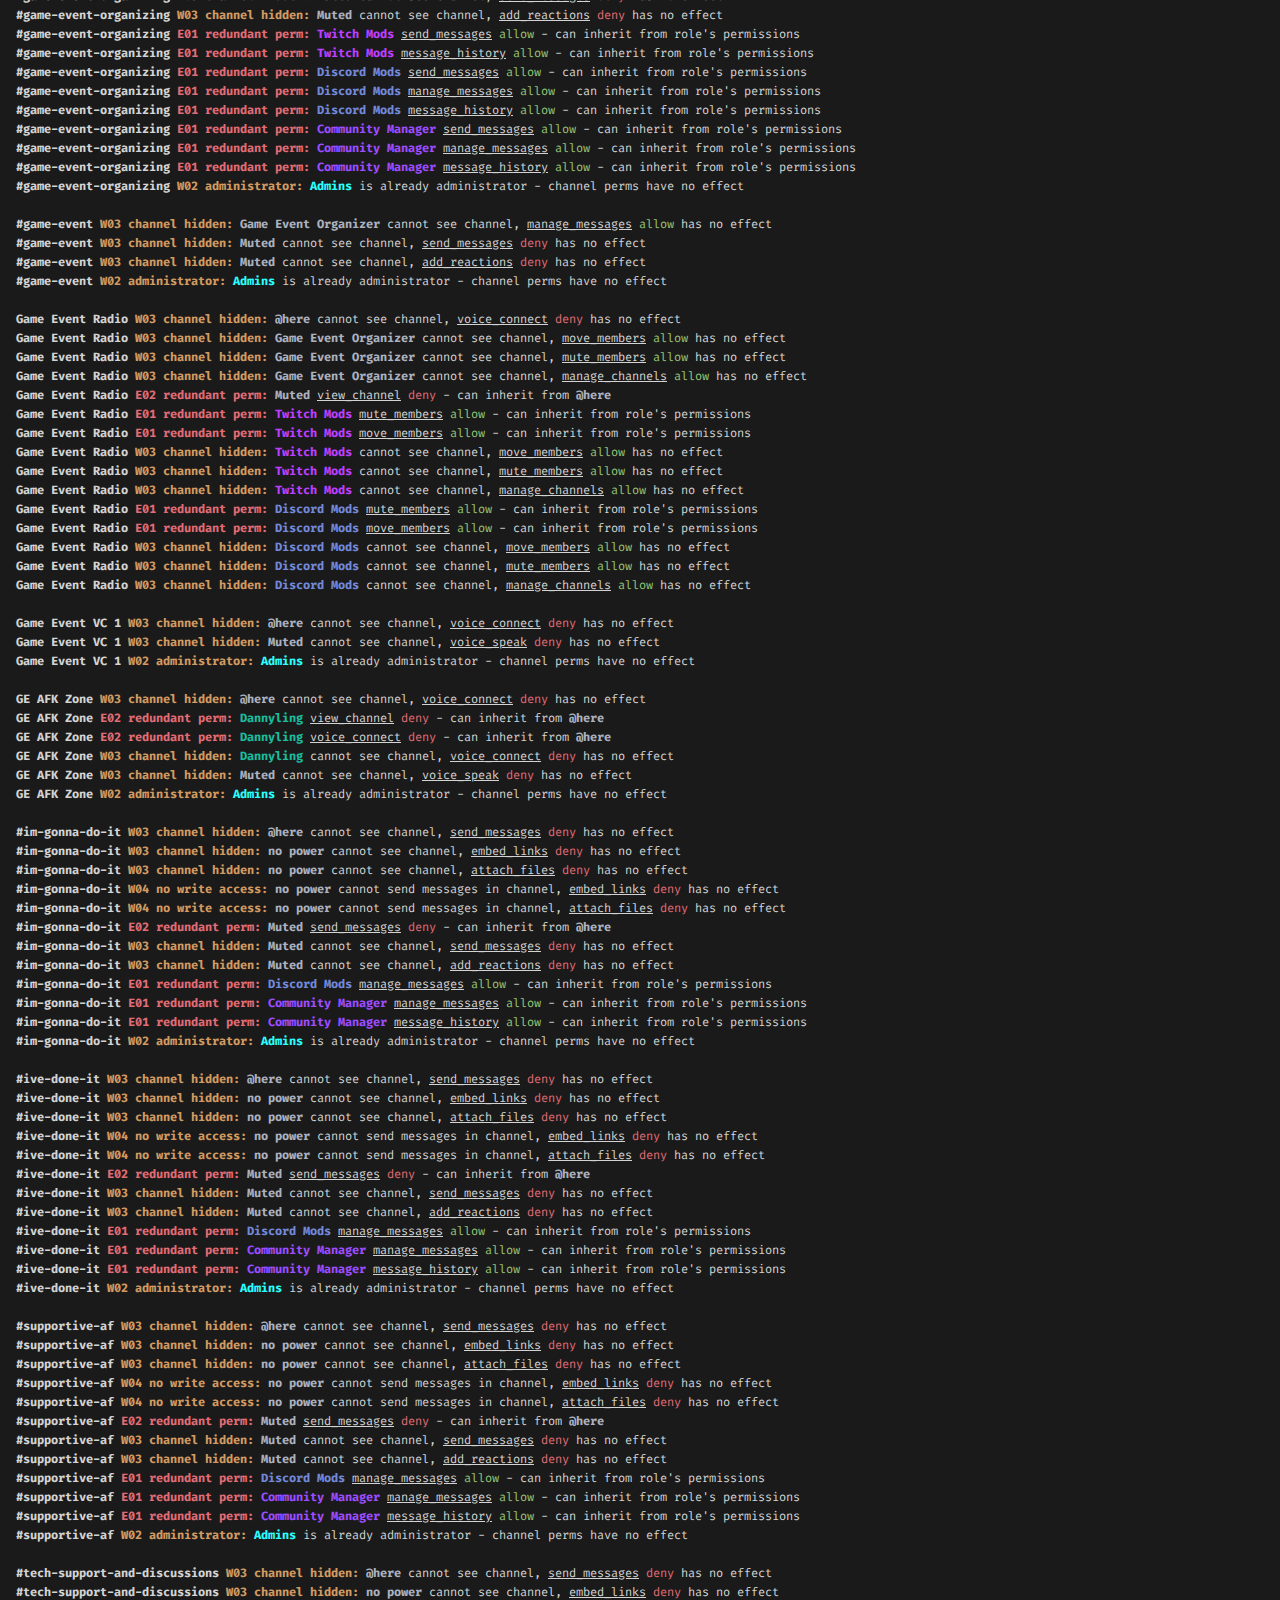
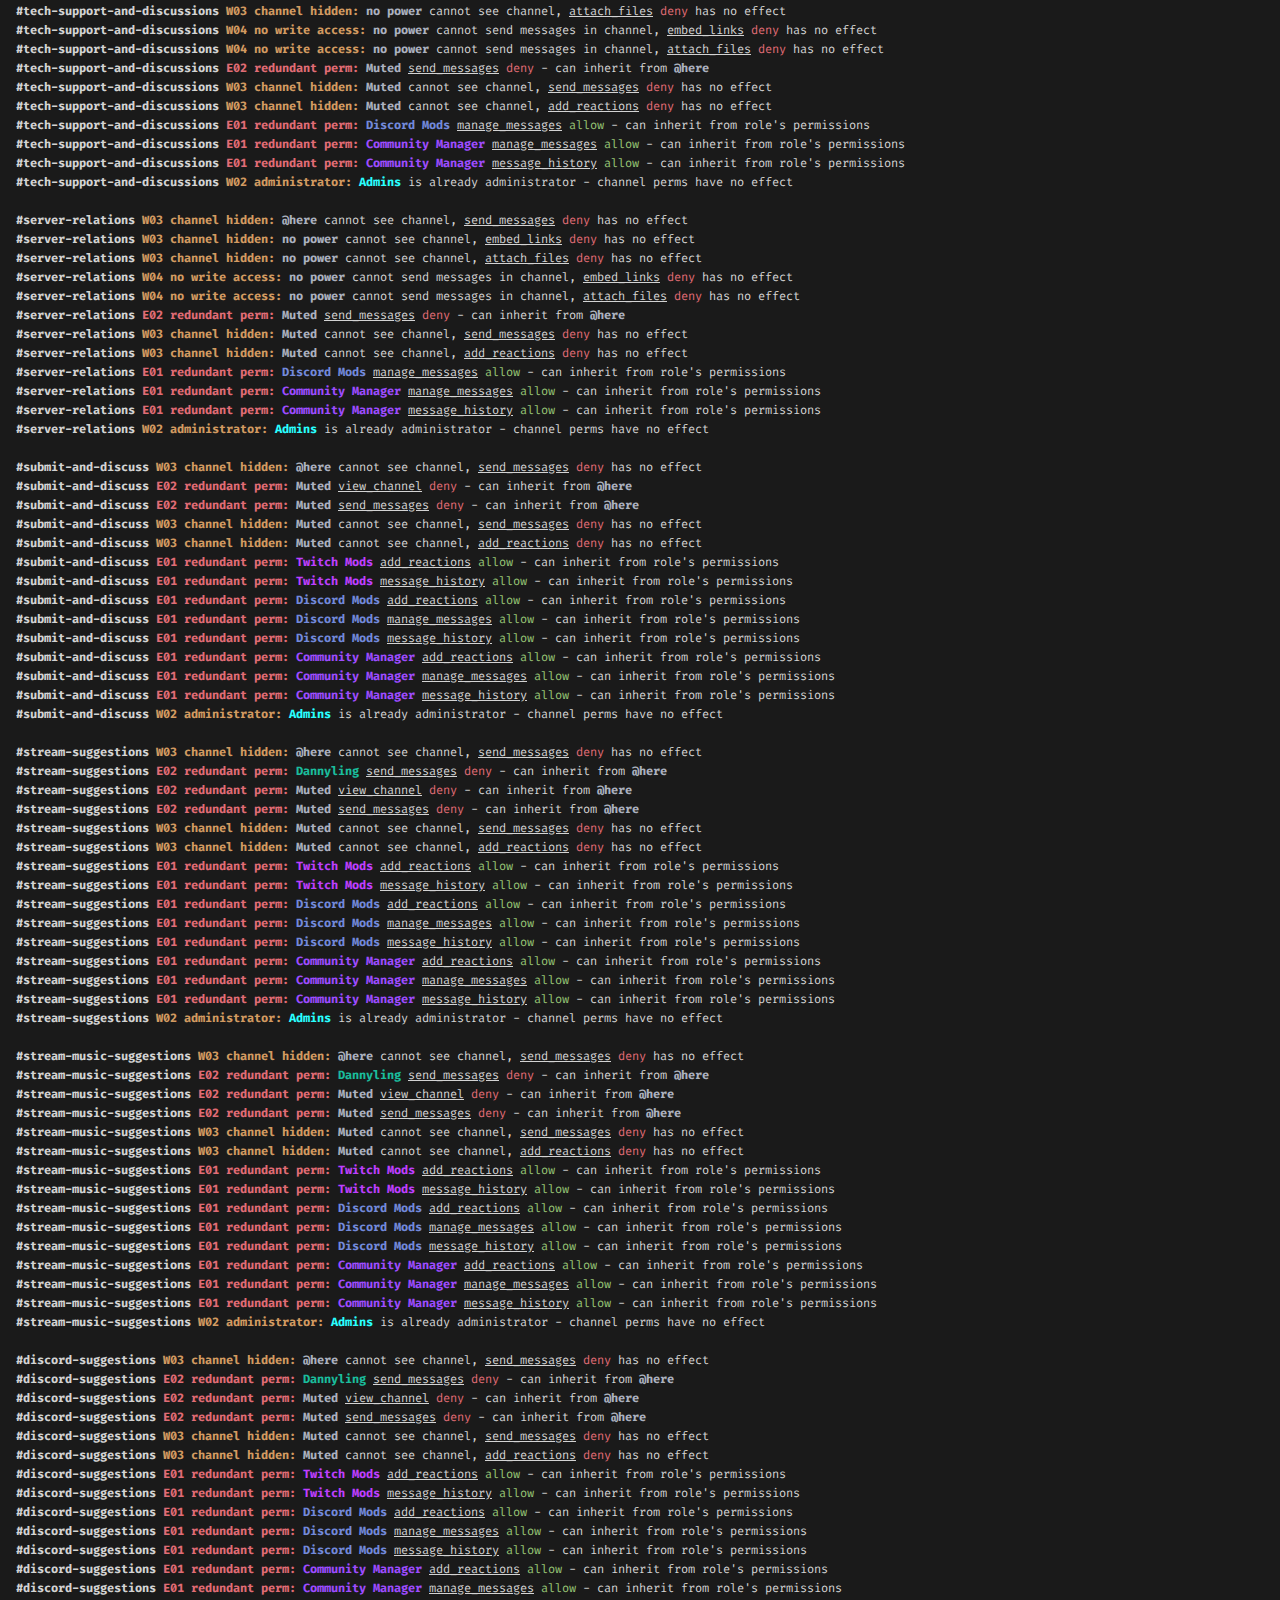
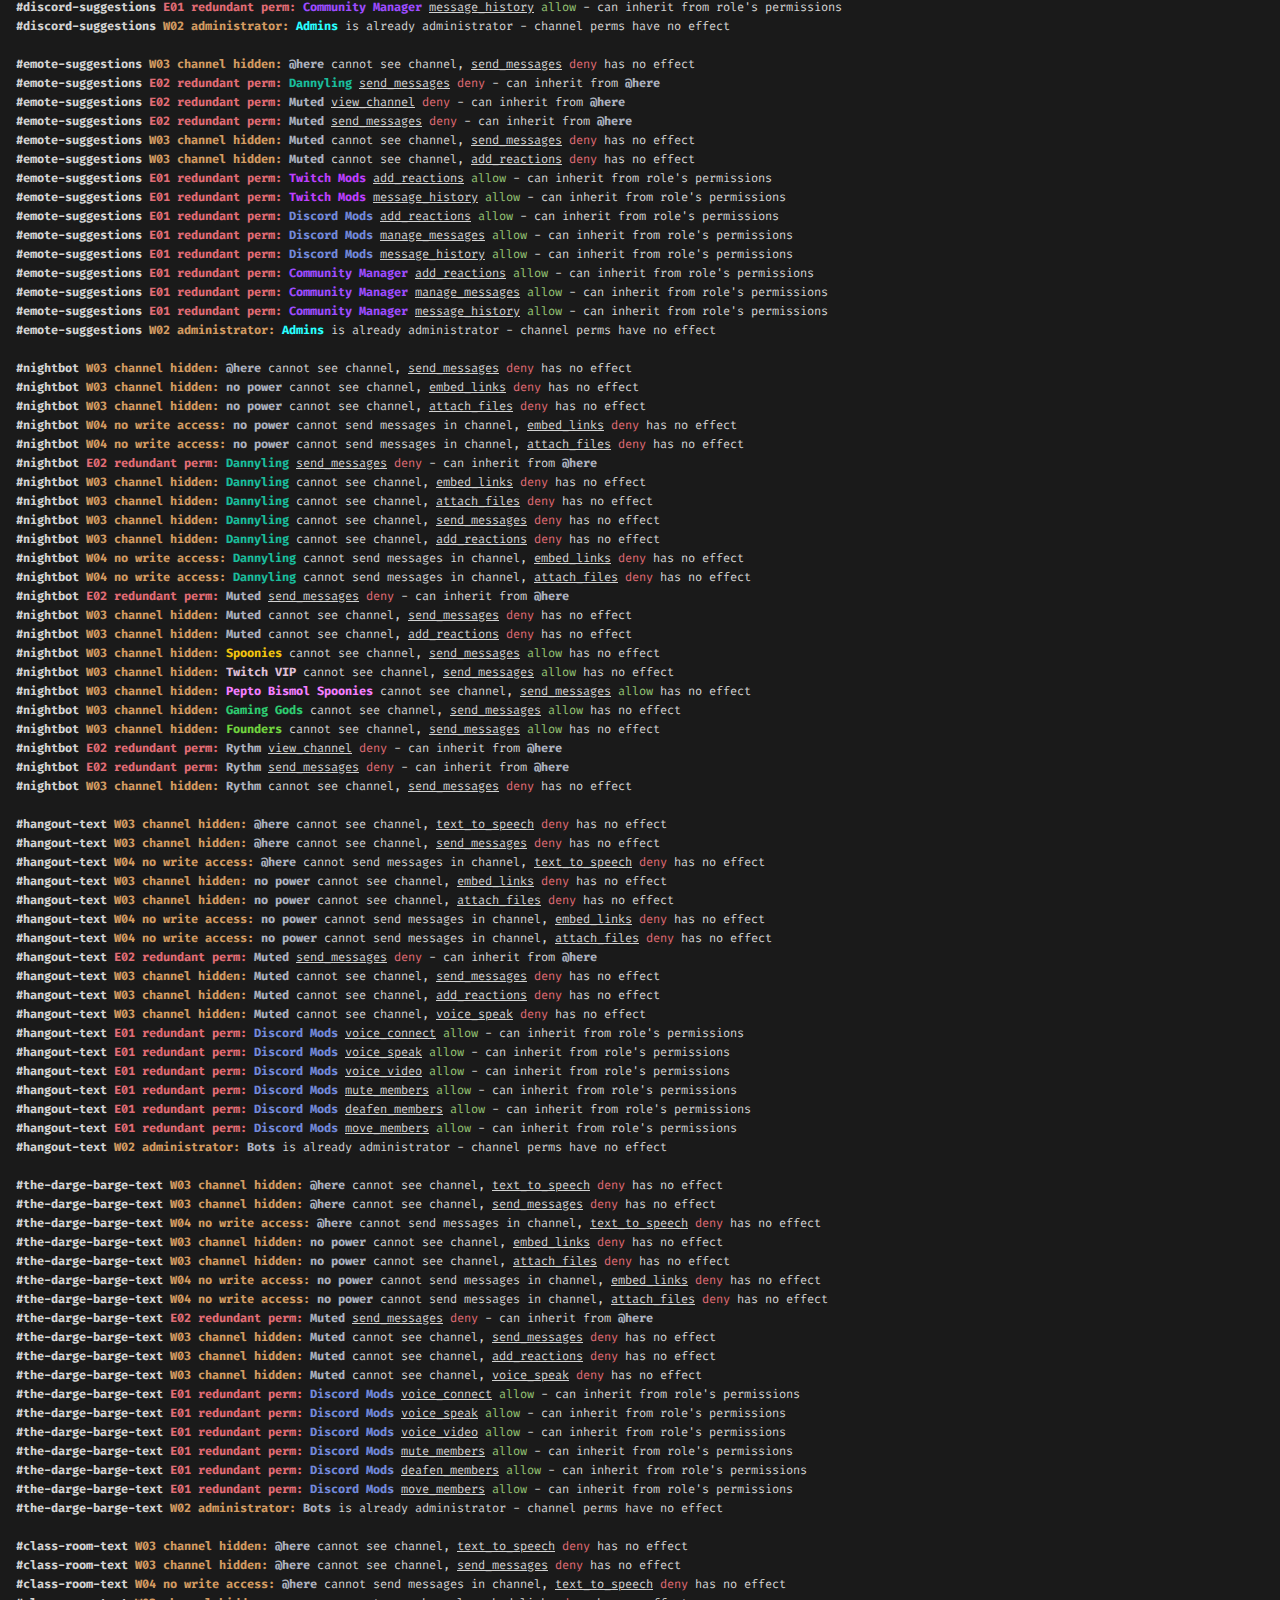
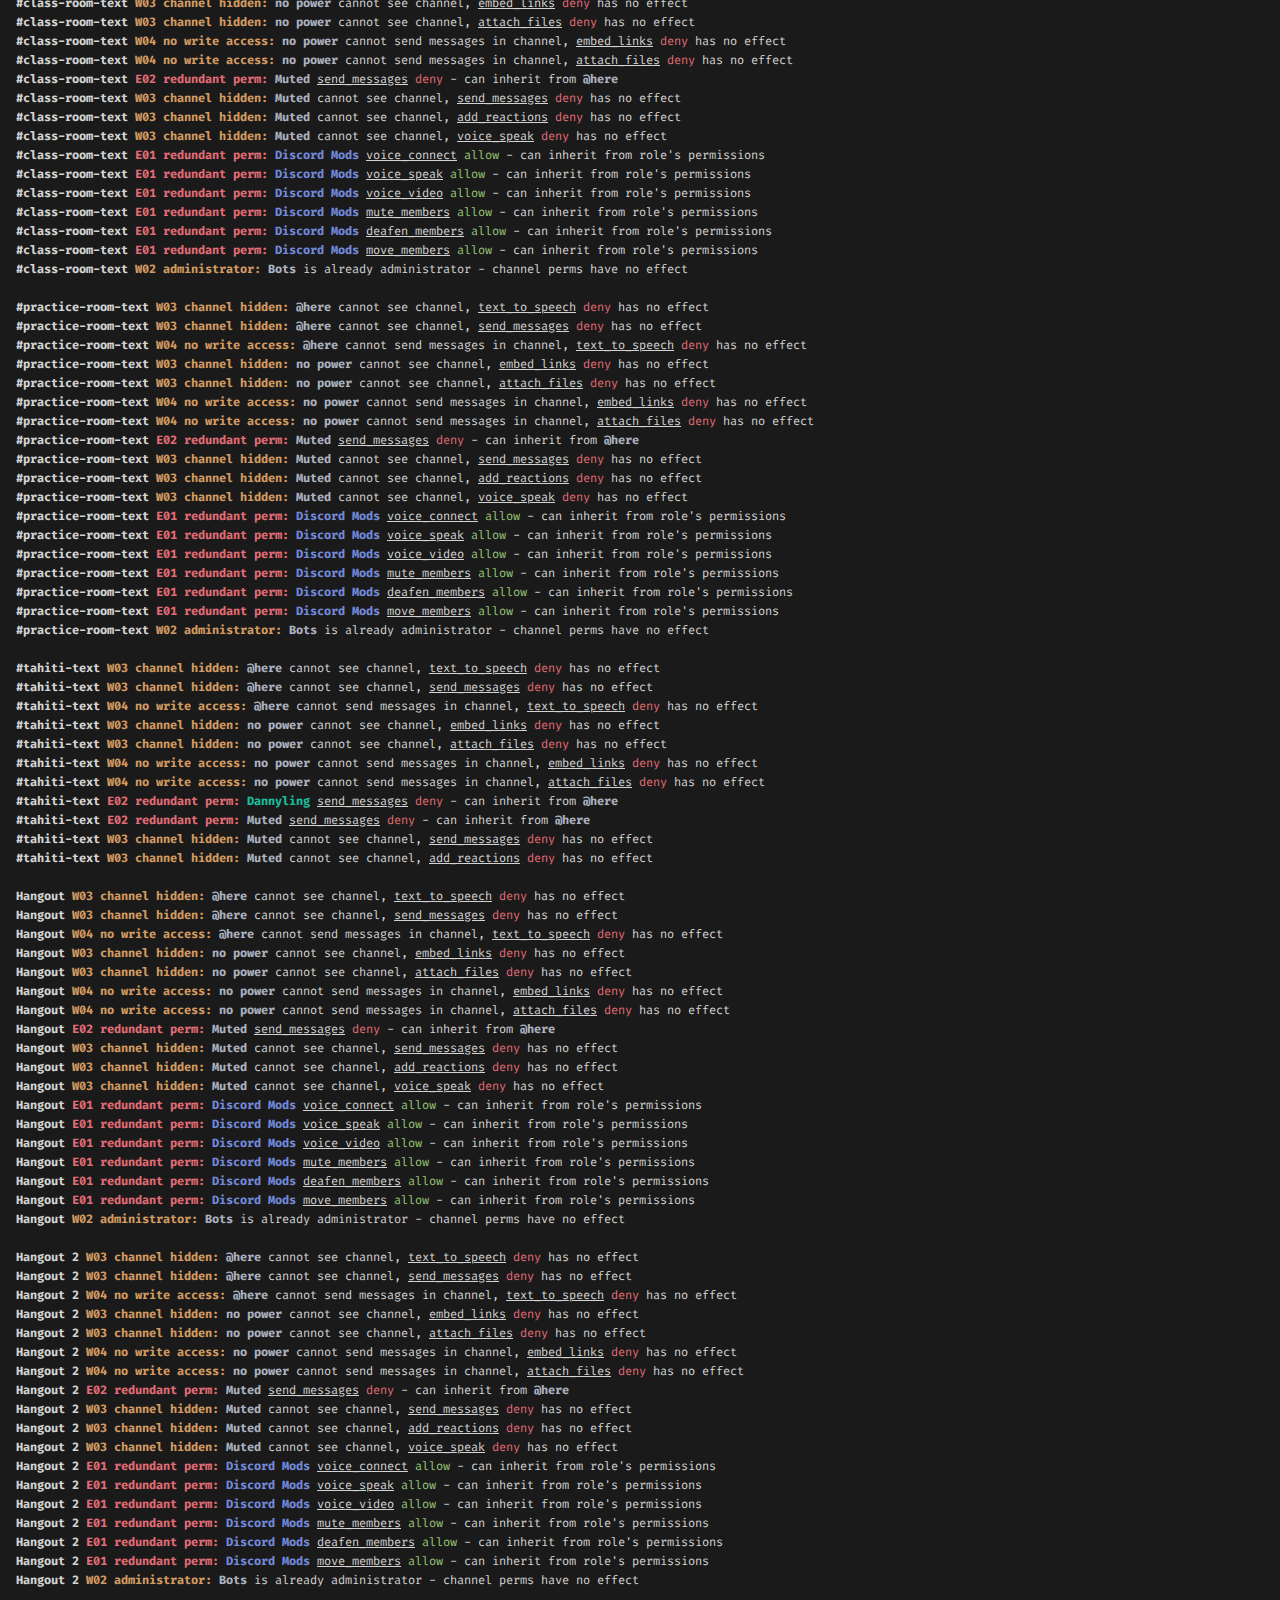
==== commit ad4146f8: "Fix colors" ====
--- a/docs/topic/perm-review/index.html
+++ b/docs/topic/perm-review/index.html
@@ -118,7 +118,7 @@
                 <li><strong>Compound roles.</strong>
                     The following are the <em>minimum set of roles</em> each common type of members is
                     expected to have for an improved role system (note how
-                    <span class="ansi1 dannyling">Dannyling</span> are required even for mods)
+                    <span class="ansi1 dannyling">Dannyling</span> is required even for mods)
                     <ul>
                         <li>Regulars
                             <span class="ansi1 dannyling">Dannyling</span>
@@ -321,7 +321,7 @@
 <span class="ansi1">#rules-and-info</span> <span class="ansi1"></span><span class="ansi1 ansi31">E02 redundant perm:</span> <span class="ansi1"></span><span class="ansi1 ansi37">Functional Bots</span> <span class="ansi4">view_channel</span> <span class="perm-allow">allow</span> - can inherit from <span class="ansi1"></span><span class="ansi1 ansi37">@here</span>
 <span class="ansi1">#rules-and-info</span> <span class="ansi1"></span><span class="ansi1 ansi31">E01 redundant perm:</span> <span class="ansi1"></span><span class="ansi1 ansi37">Functional Bots</span> <span class="ansi4">webhooks</span> <span class="perm-allow">allow</span> - can inherit from role's permissions
 <span class="ansi1">#rules-and-info</span> <span class="ansi1"></span><span class="ansi1 ansi31">E01 redundant perm:</span> <span class="ansi1"></span><span class="ansi1 ansi37">Functional Bots</span> <span class="ansi4">send_messages</span> <span class="perm-allow">allow</span> - can inherit from role's permissions
-<span class="ansi1">#rules-and-info</span> <span class="ansi1"></span><span class="ansi1 ansi31">E02 redundant perm:</span> <span class="ansi1"></span><span class="ansi1 ansi35">Twitch Mods</span> <span class="ansi4">view_channel</span> <span class="perm-allow">allow</span> - can inherit from <span class="ansi1"></span><span class="ansi1 ansi37">@here</span>
+<span class="ansi1">#rules-and-info</span> <span class="ansi1"></span><span class="ansi1 ansi31">E02 redundant perm:</span> <span class="ansi1"></span><span class="ansi1 twitch-mods">Twitch Mods</span> <span class="ansi4">view_channel</span> <span class="perm-allow">allow</span> - can inherit from <span class="ansi1"></span><span class="ansi1 ansi37">@here</span>
 <span class="ansi1">#rules-and-info</span> <span class="ansi1"></span><span class="ansi1 ansi31">E02 redundant perm:</span> <span class="ansi1"></span><span class="ansi1 discord-mods">Discord Mods</span> <span class="ansi4">view_channel</span> <span class="perm-allow">allow</span> - can inherit from <span class="ansi1"></span><span class="ansi1 ansi37">@here</span>
 <span class="ansi1">#rules-and-info</span> <span class="ansi1"></span><span class="ansi1 ansi31">E01 redundant perm:</span> <span class="ansi1"></span><span class="ansi1 discord-mods">Discord Mods</span> <span class="ansi4">send_messages</span> <span class="perm-allow">allow</span> - can inherit from role's permissions
 <span class="ansi1">#rules-and-info</span> <span class="ansi1"></span><span class="ansi1 ansi31">E01 redundant perm:</span> <span class="ansi1"></span><span class="ansi1 discord-mods">Discord Mods</span> <span class="ansi4">message_history</span> <span class="perm-allow">allow</span> - can inherit from role's permissions
@@ -333,7 +333,7 @@
 
 <span class="ansi1">#announcements</span> <span class="ansi1"></span><span class="ansi1 ansi31">E02 redundant perm:</span> <span class="ansi1"></span><span class="ansi1 ansi37">Muted</span> <span class="ansi4">send_messages</span> <span class="perm-deny">deny</span> - can inherit from <span class="ansi1"></span><span class="ansi1 ansi37">@here</span>
 <span class="ansi1">#announcements</span> <span class="ansi1"></span><span class="ansi1 ansi31">E02 redundant perm:</span> <span class="ansi1"></span><span class="ansi1 ansi37">Functional Bots</span> <span class="ansi4">view_channel</span> <span class="perm-allow">allow</span> - can inherit from <span class="ansi1"></span><span class="ansi1 ansi37">@here</span>
-<span class="ansi1">#announcements</span> <span class="ansi1"></span><span class="ansi1 ansi31">E02 redundant perm:</span> <span class="ansi1"></span><span class="ansi1 ansi35">Twitch Mods</span> <span class="ansi4">view_channel</span> <span class="perm-allow">allow</span> - can inherit from <span class="ansi1"></span><span class="ansi1 ansi37">@here</span>
+<span class="ansi1">#announcements</span> <span class="ansi1"></span><span class="ansi1 ansi31">E02 redundant perm:</span> <span class="ansi1"></span><span class="ansi1 twitch-mods">Twitch Mods</span> <span class="ansi4">view_channel</span> <span class="perm-allow">allow</span> - can inherit from <span class="ansi1"></span><span class="ansi1 ansi37">@here</span>
 <span class="ansi1">#announcements</span> <span class="ansi1"></span><span class="ansi1 ansi31">E02 redundant perm:</span> <span class="ansi1"></span><span class="ansi1 discord-mods">Discord Mods</span> <span class="ansi4">view_channel</span> <span class="perm-allow">allow</span> - can inherit from <span class="ansi1"></span><span class="ansi1 ansi37">@here</span>
 <span class="ansi1">#announcements</span> <span class="ansi1"></span><span class="ansi1 ansi31">E01 redundant perm:</span> <span class="ansi1"></span><span class="ansi1 discord-mods">Discord Mods</span> <span class="ansi4">message_history</span> <span class="perm-allow">allow</span> - can inherit from role's permissions
 <span class="ansi1">#announcements</span> <span class="ansi1"></span><span class="ansi1 ansi31">E02 redundant perm:</span> <span class="ansi1"></span><span class="ansi1 comm-manager">Community Manager</span> <span class="ansi4">view_channel</span> <span class="perm-allow">allow</span> - can inherit from <span class="ansi1"></span><span class="ansi1 ansi37">@here</span>
@@ -354,7 +354,7 @@
 <span class="ansi1">#content</span> <span class="ansi1"></span><span class="ansi1 ansi31">E02 redundant perm:</span> <span class="ansi1"></span><span class="ansi1 ansi37">Zapier</span> <span class="ansi4">embed_links</span> <span class="perm-allow">allow</span> - can inherit from <span class="ansi1"></span><span class="ansi1 ansi37">@here</span>
 <span class="ansi1">#content</span> <span class="ansi1"></span><span class="ansi1 ansi31">E02 redundant perm:</span> <span class="ansi1"></span><span class="ansi1 ansi37">Zapier</span> <span class="ansi4">add_reactions</span> <span class="perm-allow">allow</span> - can inherit from <span class="ansi1"></span><span class="ansi1 ansi37">@here</span>
 <span class="ansi1">#content</span> <span class="ansi1"></span><span class="ansi1 ansi31">E02 redundant perm:</span> <span class="ansi1"></span><span class="ansi1 ansi37">Zapier</span> <span class="ansi4">message_history</span> <span class="perm-allow">allow</span> - can inherit from <span class="ansi1"></span><span class="ansi1 ansi37">@here</span>
-<span class="ansi1">#content</span> <span class="ansi1"></span><span class="ansi1 ansi31">E02 redundant perm:</span> <span class="ansi1"></span><span class="ansi1 ansi35">Twitch Mods</span> <span class="ansi4">view_channel</span> <span class="perm-allow">allow</span> - can inherit from <span class="ansi1"></span><span class="ansi1 ansi37">@here</span>
+<span class="ansi1">#content</span> <span class="ansi1"></span><span class="ansi1 ansi31">E02 redundant perm:</span> <span class="ansi1"></span><span class="ansi1 twitch-mods">Twitch Mods</span> <span class="ansi4">view_channel</span> <span class="perm-allow">allow</span> - can inherit from <span class="ansi1"></span><span class="ansi1 ansi37">@here</span>
 <span class="ansi1">#content</span> <span class="ansi1"></span><span class="ansi1 ansi31">E02 redundant perm:</span> <span class="ansi1"></span><span class="ansi1 discord-mods">Discord Mods</span> <span class="ansi4">view_channel</span> <span class="perm-allow">allow</span> - can inherit from <span class="ansi1"></span><span class="ansi1 ansi37">@here</span>
 <span class="ansi1">#content</span> <span class="ansi1"></span><span class="ansi1 ansi31">E01 redundant perm:</span> <span class="ansi1"></span><span class="ansi1 discord-mods">Discord Mods</span> <span class="ansi4">message_history</span> <span class="perm-allow">allow</span> - can inherit from role's permissions
 <span class="ansi1">#content</span> <span class="ansi1"></span><span class="ansi1 ansi31">E02 redundant perm:</span> <span class="ansi1"></span><span class="ansi1 comm-manager">Community Manager</span> <span class="ansi4">view_channel</span> <span class="perm-allow">allow</span> - can inherit from <span class="ansi1"></span><span class="ansi1 ansi37">@here</span>
@@ -382,7 +382,7 @@
 <span class="ansi1">#welcome</span> <span class="ansi1"></span><span class="ansi1 ansi31">E02 redundant perm:</span> <span class="ansi1"></span><span class="ansi1 ansi37">Muted</span> <span class="ansi4">add_reactions</span> <span class="perm-deny">deny</span> - can inherit from <span class="ansi1"></span><span class="ansi1 ansi37">@here</span>
 <span class="ansi1">#welcome</span> <span class="ansi1"></span><span class="ansi1 ansi31">E02 redundant perm:</span> <span class="ansi1"></span><span class="ansi1 ansi37">Functional Bots</span> <span class="ansi4">view_channel</span> <span class="perm-allow">allow</span> - can inherit from <span class="ansi1"></span><span class="ansi1 ansi37">@here</span>
 <span class="ansi1">#welcome</span> <span class="ansi1"></span><span class="ansi1 ansi31">E01 redundant perm:</span> <span class="ansi1"></span><span class="ansi1 ansi37">Functional Bots</span> <span class="ansi4">mass_mentions</span> <span class="perm-allow">allow</span> - can inherit from role's permissions
-<span class="ansi1">#welcome</span> <span class="ansi1"></span><span class="ansi1 ansi31">E02 redundant perm:</span> <span class="ansi1"></span><span class="ansi1 ansi35">Twitch Mods</span> <span class="ansi4">view_channel</span> <span class="perm-allow">allow</span> - can inherit from <span class="ansi1"></span><span class="ansi1 ansi37">@here</span>
+<span class="ansi1">#welcome</span> <span class="ansi1"></span><span class="ansi1 ansi31">E02 redundant perm:</span> <span class="ansi1"></span><span class="ansi1 twitch-mods">Twitch Mods</span> <span class="ansi4">view_channel</span> <span class="perm-allow">allow</span> - can inherit from <span class="ansi1"></span><span class="ansi1 ansi37">@here</span>
 <span class="ansi1">#welcome</span> <span class="ansi1"></span><span class="ansi1 ansi31">E02 redundant perm:</span> <span class="ansi1"></span><span class="ansi1 discord-mods">Discord Mods</span> <span class="ansi4">view_channel</span> <span class="perm-allow">allow</span> - can inherit from <span class="ansi1"></span><span class="ansi1 ansi37">@here</span>
 <span class="ansi1">#welcome</span> <span class="ansi1"></span><span class="ansi1 ansi31">E01 redundant perm:</span> <span class="ansi1"></span><span class="ansi1 discord-mods">Discord Mods</span> <span class="ansi4">message_history</span> <span class="perm-allow">allow</span> - can inherit from role's permissions
 <span class="ansi1">#welcome</span> <span class="ansi1"></span><span class="ansi1 ansi31">E02 redundant perm:</span> <span class="ansi1"></span><span class="ansi1 comm-manager">Community Manager</span> <span class="ansi4">view_channel</span> <span class="perm-allow">allow</span> - can inherit from <span class="ansi1"></span><span class="ansi1 ansi37">@here</span>
@@ -398,7 +398,7 @@
 <span class="ansi1">#tweets</span> <span class="ansi1"></span><span class="ansi1 ansi31">E01 redundant perm:</span> <span class="ansi1"></span><span class="ansi1 ansi37">Functional Bots</span> <span class="ansi4">mass_mentions</span> <span class="perm-allow">allow</span> - can inherit from role's permissions
 <span class="ansi1">#tweets</span> <span class="ansi1"></span><span class="ansi1 ansi31">E02 redundant perm:</span> <span class="ansi1"></span><span class="ansi1 ansi37">Zapier</span> <span class="ansi4">view_channel</span> <span class="perm-allow">allow</span> - can inherit from <span class="ansi1"></span><span class="ansi1 ansi37">@here</span>
 <span class="ansi1">#tweets</span> <span class="ansi1"></span><span class="ansi1 ansi31">E02 redundant perm:</span> <span class="ansi1"></span><span class="ansi1 ansi37">Zapier</span> <span class="ansi4">message_history</span> <span class="perm-allow">allow</span> - can inherit from <span class="ansi1"></span><span class="ansi1 ansi37">@here</span>
-<span class="ansi1">#tweets</span> <span class="ansi1"></span><span class="ansi1 ansi31">E02 redundant perm:</span> <span class="ansi1"></span><span class="ansi1 ansi35">Twitch Mods</span> <span class="ansi4">view_channel</span> <span class="perm-allow">allow</span> - can inherit from <span class="ansi1"></span><span class="ansi1 ansi37">@here</span>
+<span class="ansi1">#tweets</span> <span class="ansi1"></span><span class="ansi1 ansi31">E02 redundant perm:</span> <span class="ansi1"></span><span class="ansi1 twitch-mods">Twitch Mods</span> <span class="ansi4">view_channel</span> <span class="perm-allow">allow</span> - can inherit from <span class="ansi1"></span><span class="ansi1 ansi37">@here</span>
 <span class="ansi1">#tweets</span> <span class="ansi1"></span><span class="ansi1 ansi31">E02 redundant perm:</span> <span class="ansi1"></span><span class="ansi1 discord-mods">Discord Mods</span> <span class="ansi4">view_channel</span> <span class="perm-allow">allow</span> - can inherit from <span class="ansi1"></span><span class="ansi1 ansi37">@here</span>
 <span class="ansi1">#tweets</span> <span class="ansi1"></span><span class="ansi1 ansi31">E01 redundant perm:</span> <span class="ansi1"></span><span class="ansi1 discord-mods">Discord Mods</span> <span class="ansi4">message_history</span> <span class="perm-allow">allow</span> - can inherit from role's permissions
 <span class="ansi1">#tweets</span> <span class="ansi1"></span><span class="ansi1 ansi31">E02 redundant perm:</span> <span class="ansi1"></span><span class="ansi1 comm-manager">Community Manager</span> <span class="ansi4">view_channel</span> <span class="perm-allow">allow</span> - can inherit from <span class="ansi1"></span><span class="ansi1 ansi37">@here</span>
@@ -415,8 +415,8 @@
 <span class="ansi1">#general</span> <span class="ansi1"></span><span class="ansi1 ansi31">E01 redundant perm:</span> <span class="ansi1"></span><span class="ansi1 dannyling">Dannyling</span> <span class="ansi4">extern_emotes</span> <span class="perm-allow">allow</span> - can inherit from role's permissions
 <span class="ansi1">#general</span> <span class="ansi1"></span><span class="ansi1 ansi31">E01 redundant perm:</span> <span class="ansi1"></span><span class="ansi1 dannyling">Dannyling</span> <span class="ansi4">message_history</span> <span class="perm-allow">allow</span> - can inherit from role's permissions
 <span class="ansi1">#general</span> <span class="ansi1"></span><span class="ansi1 ansi31">E02 redundant perm:</span> <span class="ansi1"></span><span class="ansi1 ansi37">Muted</span> <span class="ansi4">send_messages</span> <span class="perm-deny">deny</span> - can inherit from <span class="ansi1"></span><span class="ansi1 ansi37">@here</span>
-<span class="ansi1">#general</span> <span class="ansi1"></span><span class="ansi1 ansi31">E01 redundant perm:</span> <span class="ansi1"></span><span class="ansi1 ansi35">Twitch Mods</span> <span class="ansi4">manage_messages</span> <span class="perm-allow">allow</span> - can inherit from role's permissions
-<span class="ansi1">#general</span> <span class="ansi1"></span><span class="ansi1 ansi31">E01 redundant perm:</span> <span class="ansi1"></span><span class="ansi1 ansi35">Twitch Mods</span> <span class="ansi4">message_history</span> <span class="perm-allow">allow</span> - can inherit from role's permissions
+<span class="ansi1">#general</span> <span class="ansi1"></span><span class="ansi1 ansi31">E01 redundant perm:</span> <span class="ansi1"></span><span class="ansi1 twitch-mods">Twitch Mods</span> <span class="ansi4">manage_messages</span> <span class="perm-allow">allow</span> - can inherit from role's permissions
+<span class="ansi1">#general</span> <span class="ansi1"></span><span class="ansi1 ansi31">E01 redundant perm:</span> <span class="ansi1"></span><span class="ansi1 twitch-mods">Twitch Mods</span> <span class="ansi4">message_history</span> <span class="perm-allow">allow</span> - can inherit from role's permissions
 <span class="ansi1">#general</span> <span class="ansi1"></span><span class="ansi1 ansi31">E01 redundant perm:</span> <span class="ansi1"></span><span class="ansi1 discord-mods">Discord Mods</span> <span class="ansi4">manage_messages</span> <span class="perm-allow">allow</span> - can inherit from role's permissions
 <span class="ansi1">#general</span> <span class="ansi1"></span><span class="ansi1 ansi31">E01 redundant perm:</span> <span class="ansi1"></span><span class="ansi1 discord-mods">Discord Mods</span> <span class="ansi4">message_history</span> <span class="perm-allow">allow</span> - can inherit from role's permissions
 <span class="ansi1">#general</span> <span class="ansi1"></span><span class="ansi1 ansi31">E01 redundant perm:</span> <span class="ansi1"></span><span class="ansi1 comm-manager">Community Manager</span> <span class="ansi4">message_history</span> <span class="perm-allow">allow</span> - can inherit from role's permissions
@@ -429,9 +429,9 @@
 <span class="ansi1">#elites-club</span> <span class="ansi1"></span><span class="ansi1 ansi33">W03 channel hidden:</span> <span class="ansi1"></span><span class="ansi1 ansi37">Muted</span> cannot see channel, <span class="ansi4">send_messages</span> <span class="perm-deny">deny</span> has no effect
 <span class="ansi1">#elites-club</span> <span class="ansi1"></span><span class="ansi1 ansi33">W03 channel hidden:</span> <span class="ansi1"></span><span class="ansi1 ansi37">Muted</span> cannot see channel, <span class="ansi4">add_reactions</span> <span class="perm-deny">deny</span> has no effect
 <span class="ansi1">#elites-club</span> <span class="ansi1"></span><span class="ansi1 ansi31">E02 redundant perm:</span> <span class="ansi1"></span><span class="ansi1 patreon">Super Patreon Deluxe for Wii U</span> <span class="ansi4">view_channel</span> <span class="perm-deny">deny</span> - can inherit from <span class="ansi1"></span><span class="ansi1 ansi37">@here</span>
-<span class="ansi1">#elites-club</span> <span class="ansi1"></span><span class="ansi1 ansi31">E01 redundant perm:</span> <span class="ansi1"></span><span class="ansi1 ansi35">Twitch Mods</span> <span class="ansi4">send_messages</span> <span class="perm-allow">allow</span> - can inherit from role's permissions
-<span class="ansi1">#elites-club</span> <span class="ansi1"></span><span class="ansi1 ansi31">E01 redundant perm:</span> <span class="ansi1"></span><span class="ansi1 ansi35">Twitch Mods</span> <span class="ansi4">embed_links</span> <span class="perm-allow">allow</span> - can inherit from role's permissions
-<span class="ansi1">#elites-club</span> <span class="ansi1"></span><span class="ansi1 ansi31">E01 redundant perm:</span> <span class="ansi1"></span><span class="ansi1 ansi35">Twitch Mods</span> <span class="ansi4">attach_files</span> <span class="perm-allow">allow</span> - can inherit from role's permissions
+<span class="ansi1">#elites-club</span> <span class="ansi1"></span><span class="ansi1 ansi31">E01 redundant perm:</span> <span class="ansi1"></span><span class="ansi1 twitch-mods">Twitch Mods</span> <span class="ansi4">send_messages</span> <span class="perm-allow">allow</span> - can inherit from role's permissions
+<span class="ansi1">#elites-club</span> <span class="ansi1"></span><span class="ansi1 ansi31">E01 redundant perm:</span> <span class="ansi1"></span><span class="ansi1 twitch-mods">Twitch Mods</span> <span class="ansi4">embed_links</span> <span class="perm-allow">allow</span> - can inherit from role's permissions
+<span class="ansi1">#elites-club</span> <span class="ansi1"></span><span class="ansi1 ansi31">E01 redundant perm:</span> <span class="ansi1"></span><span class="ansi1 twitch-mods">Twitch Mods</span> <span class="ansi4">attach_files</span> <span class="perm-allow">allow</span> - can inherit from role's permissions
 <span class="ansi1">#elites-club</span> <span class="ansi1"></span><span class="ansi1 ansi31">E01 redundant perm:</span> <span class="ansi1"></span><span class="ansi1 discord-mods">Discord Mods</span> <span class="ansi4">send_messages</span> <span class="perm-allow">allow</span> - can inherit from role's permissions
 <span class="ansi1">#elites-club</span> <span class="ansi1"></span><span class="ansi1 ansi31">E01 redundant perm:</span> <span class="ansi1"></span><span class="ansi1 discord-mods">Discord Mods</span> <span class="ansi4">embed_links</span> <span class="perm-allow">allow</span> - can inherit from role's permissions
 <span class="ansi1">#elites-club</span> <span class="ansi1"></span><span class="ansi1 ansi31">E01 redundant perm:</span> <span class="ansi1"></span><span class="ansi1 discord-mods">Discord Mods</span> <span class="ansi4">attach_files</span> <span class="perm-allow">allow</span> - can inherit from role's permissions
@@ -452,8 +452,8 @@
 <span class="ansi1">#doug-mine</span> <span class="ansi1"></span><span class="ansi1 ansi31">E01 redundant perm:</span> <span class="ansi1"></span><span class="ansi1 dannyling">Dannyling</span> <span class="ansi4">extern_emotes</span> <span class="perm-allow">allow</span> - can inherit from role's permissions
 <span class="ansi1">#doug-mine</span> <span class="ansi1"></span><span class="ansi1 ansi31">E01 redundant perm:</span> <span class="ansi1"></span><span class="ansi1 dannyling">Dannyling</span> <span class="ansi4">message_history</span> <span class="perm-allow">allow</span> - can inherit from role's permissions
 <span class="ansi1">#doug-mine</span> <span class="ansi1"></span><span class="ansi1 ansi31">E02 redundant perm:</span> <span class="ansi1"></span><span class="ansi1 ansi37">Muted</span> <span class="ansi4">send_messages</span> <span class="perm-deny">deny</span> - can inherit from <span class="ansi1"></span><span class="ansi1 ansi37">@here</span>
-<span class="ansi1">#doug-mine</span> <span class="ansi1"></span><span class="ansi1 ansi31">E01 redundant perm:</span> <span class="ansi1"></span><span class="ansi1 ansi35">Twitch Mods</span> <span class="ansi4">manage_messages</span> <span class="perm-allow">allow</span> - can inherit from role's permissions
-<span class="ansi1">#doug-mine</span> <span class="ansi1"></span><span class="ansi1 ansi31">E01 redundant perm:</span> <span class="ansi1"></span><span class="ansi1 ansi35">Twitch Mods</span> <span class="ansi4">message_history</span> <span class="perm-allow">allow</span> - can inherit from role's permissions
+<span class="ansi1">#doug-mine</span> <span class="ansi1"></span><span class="ansi1 ansi31">E01 redundant perm:</span> <span class="ansi1"></span><span class="ansi1 twitch-mods">Twitch Mods</span> <span class="ansi4">manage_messages</span> <span class="perm-allow">allow</span> - can inherit from role's permissions
+<span class="ansi1">#doug-mine</span> <span class="ansi1"></span><span class="ansi1 ansi31">E01 redundant perm:</span> <span class="ansi1"></span><span class="ansi1 twitch-mods">Twitch Mods</span> <span class="ansi4">message_history</span> <span class="perm-allow">allow</span> - can inherit from role's permissions
 <span class="ansi1">#doug-mine</span> <span class="ansi1"></span><span class="ansi1 ansi31">E01 redundant perm:</span> <span class="ansi1"></span><span class="ansi1 discord-mods">Discord Mods</span> <span class="ansi4">manage_messages</span> <span class="perm-allow">allow</span> - can inherit from role's permissions
 <span class="ansi1">#doug-mine</span> <span class="ansi1"></span><span class="ansi1 ansi31">E01 redundant perm:</span> <span class="ansi1"></span><span class="ansi1 discord-mods">Discord Mods</span> <span class="ansi4">message_history</span> <span class="perm-allow">allow</span> - can inherit from role's permissions
 <span class="ansi1">#doug-mine</span> <span class="ansi1"></span><span class="ansi1 ansi31">E01 redundant perm:</span> <span class="ansi1"></span><span class="ansi1 comm-manager">Community Manager</span> <span class="ansi4">message_history</span> <span class="perm-allow">allow</span> - can inherit from role's permissions
@@ -468,8 +468,8 @@
 <span class="ansi1">#hell</span> <span class="ansi1"></span><span class="ansi1 ansi31">E01 redundant perm:</span> <span class="ansi1"></span><span class="ansi1 dannyling">Dannyling</span> <span class="ansi4">extern_emotes</span> <span class="perm-allow">allow</span> - can inherit from role's permissions
 <span class="ansi1">#hell</span> <span class="ansi1"></span><span class="ansi1 ansi31">E01 redundant perm:</span> <span class="ansi1"></span><span class="ansi1 dannyling">Dannyling</span> <span class="ansi4">message_history</span> <span class="perm-allow">allow</span> - can inherit from role's permissions
 <span class="ansi1">#hell</span> <span class="ansi1"></span><span class="ansi1 ansi31">E02 redundant perm:</span> <span class="ansi1"></span><span class="ansi1 ansi37">Muted</span> <span class="ansi4">send_messages</span> <span class="perm-deny">deny</span> - can inherit from <span class="ansi1"></span><span class="ansi1 ansi37">@here</span>
-<span class="ansi1">#hell</span> <span class="ansi1"></span><span class="ansi1 ansi31">E01 redundant perm:</span> <span class="ansi1"></span><span class="ansi1 ansi35">Twitch Mods</span> <span class="ansi4">manage_messages</span> <span class="perm-allow">allow</span> - can inherit from role's permissions
-<span class="ansi1">#hell</span> <span class="ansi1"></span><span class="ansi1 ansi31">E01 redundant perm:</span> <span class="ansi1"></span><span class="ansi1 ansi35">Twitch Mods</span> <span class="ansi4">message_history</span> <span class="perm-allow">allow</span> - can inherit from role's permissions
+<span class="ansi1">#hell</span> <span class="ansi1"></span><span class="ansi1 ansi31">E01 redundant perm:</span> <span class="ansi1"></span><span class="ansi1 twitch-mods">Twitch Mods</span> <span class="ansi4">manage_messages</span> <span class="perm-allow">allow</span> - can inherit from role's permissions
+<span class="ansi1">#hell</span> <span class="ansi1"></span><span class="ansi1 ansi31">E01 redundant perm:</span> <span class="ansi1"></span><span class="ansi1 twitch-mods">Twitch Mods</span> <span class="ansi4">message_history</span> <span class="perm-allow">allow</span> - can inherit from role's permissions
 <span class="ansi1">#hell</span> <span class="ansi1"></span><span class="ansi1 ansi31">E01 redundant perm:</span> <span class="ansi1"></span><span class="ansi1 discord-mods">Discord Mods</span> <span class="ansi4">manage_messages</span> <span class="perm-allow">allow</span> - can inherit from role's permissions
 <span class="ansi1">#hell</span> <span class="ansi1"></span><span class="ansi1 ansi31">E01 redundant perm:</span> <span class="ansi1"></span><span class="ansi1 discord-mods">Discord Mods</span> <span class="ansi4">message_history</span> <span class="perm-allow">allow</span> - can inherit from role's permissions
 <span class="ansi1">#hell</span> <span class="ansi1"></span><span class="ansi1 ansi31">E01 redundant perm:</span> <span class="ansi1"></span><span class="ansi1 comm-manager">Community Manager</span> <span class="ansi4">message_history</span> <span class="perm-allow">allow</span> - can inherit from role's permissions
@@ -486,8 +486,8 @@
 <span class="ansi1">#chefs-and-foodies</span> <span class="ansi1"></span><span class="ansi1 ansi31">E01 redundant perm:</span> <span class="ansi1"></span><span class="ansi1 dannyling">Dannyling</span> <span class="ansi4">extern_emotes</span> <span class="perm-allow">allow</span> - can inherit from role's permissions
 <span class="ansi1">#chefs-and-foodies</span> <span class="ansi1"></span><span class="ansi1 ansi31">E01 redundant perm:</span> <span class="ansi1"></span><span class="ansi1 dannyling">Dannyling</span> <span class="ansi4">message_history</span> <span class="perm-allow">allow</span> - can inherit from role's permissions
 <span class="ansi1">#chefs-and-foodies</span> <span class="ansi1"></span><span class="ansi1 ansi31">E02 redundant perm:</span> <span class="ansi1"></span><span class="ansi1 ansi37">Muted</span> <span class="ansi4">send_messages</span> <span class="perm-deny">deny</span> - can inherit from <span class="ansi1"></span><span class="ansi1 ansi37">@here</span>
-<span class="ansi1">#chefs-and-foodies</span> <span class="ansi1"></span><span class="ansi1 ansi31">E01 redundant perm:</span> <span class="ansi1"></span><span class="ansi1 ansi35">Twitch Mods</span> <span class="ansi4">manage_messages</span> <span class="perm-allow">allow</span> - can inherit from role's permissions
-<span class="ansi1">#chefs-and-foodies</span> <span class="ansi1"></span><span class="ansi1 ansi31">E01 redundant perm:</span> <span class="ansi1"></span><span class="ansi1 ansi35">Twitch Mods</span> <span class="ansi4">message_history</span> <span class="perm-allow">allow</span> - can inherit from role's permissions
+<span class="ansi1">#chefs-and-foodies</span> <span class="ansi1"></span><span class="ansi1 ansi31">E01 redundant perm:</span> <span class="ansi1"></span><span class="ansi1 twitch-mods">Twitch Mods</span> <span class="ansi4">manage_messages</span> <span class="perm-allow">allow</span> - can inherit from role's permissions
+<span class="ansi1">#chefs-and-foodies</span> <span class="ansi1"></span><span class="ansi1 ansi31">E01 redundant perm:</span> <span class="ansi1"></span><span class="ansi1 twitch-mods">Twitch Mods</span> <span class="ansi4">message_history</span> <span class="perm-allow">allow</span> - can inherit from role's permissions
 <span class="ansi1">#chefs-and-foodies</span> <span class="ansi1"></span><span class="ansi1 ansi31">E01 redundant perm:</span> <span class="ansi1"></span><span class="ansi1 discord-mods">Discord Mods</span> <span class="ansi4">manage_messages</span> <span class="perm-allow">allow</span> - can inherit from role's permissions
 <span class="ansi1">#chefs-and-foodies</span> <span class="ansi1"></span><span class="ansi1 ansi31">E01 redundant perm:</span> <span class="ansi1"></span><span class="ansi1 discord-mods">Discord Mods</span> <span class="ansi4">message_history</span> <span class="perm-allow">allow</span> - can inherit from role's permissions
 <span class="ansi1">#chefs-and-foodies</span> <span class="ansi1"></span><span class="ansi1 ansi31">E01 redundant perm:</span> <span class="ansi1"></span><span class="ansi1 comm-manager">Community Manager</span> <span class="ansi4">message_history</span> <span class="perm-allow">allow</span> - can inherit from role's permissions
@@ -502,8 +502,8 @@
 <span class="ansi1">#creative-and-artsy</span> <span class="ansi1"></span><span class="ansi1 ansi31">E01 redundant perm:</span> <span class="ansi1"></span><span class="ansi1 dannyling">Dannyling</span> <span class="ansi4">extern_emotes</span> <span class="perm-allow">allow</span> - can inherit from role's permissions
 <span class="ansi1">#creative-and-artsy</span> <span class="ansi1"></span><span class="ansi1 ansi31">E01 redundant perm:</span> <span class="ansi1"></span><span class="ansi1 dannyling">Dannyling</span> <span class="ansi4">message_history</span> <span class="perm-allow">allow</span> - can inherit from role's permissions
 <span class="ansi1">#creative-and-artsy</span> <span class="ansi1"></span><span class="ansi1 ansi31">E02 redundant perm:</span> <span class="ansi1"></span><span class="ansi1 ansi37">Muted</span> <span class="ansi4">send_messages</span> <span class="perm-deny">deny</span> - can inherit from <span class="ansi1"></span><span class="ansi1 ansi37">@here</span>
-<span class="ansi1">#creative-and-artsy</span> <span class="ansi1"></span><span class="ansi1 ansi31">E01 redundant perm:</span> <span class="ansi1"></span><span class="ansi1 ansi35">Twitch Mods</span> <span class="ansi4">manage_messages</span> <span class="perm-allow">allow</span> - can inherit from role's permissions
-<span class="ansi1">#creative-and-artsy</span> <span class="ansi1"></span><span class="ansi1 ansi31">E01 redundant perm:</span> <span class="ansi1"></span><span class="ansi1 ansi35">Twitch Mods</span> <span class="ansi4">message_history</span> <span class="perm-allow">allow</span> - can inherit from role's permissions
+<span class="ansi1">#creative-and-artsy</span> <span class="ansi1"></span><span class="ansi1 ansi31">E01 redundant perm:</span> <span class="ansi1"></span><span class="ansi1 twitch-mods">Twitch Mods</span> <span class="ansi4">manage_messages</span> <span class="perm-allow">allow</span> - can inherit from role's permissions
+<span class="ansi1">#creative-and-artsy</span> <span class="ansi1"></span><span class="ansi1 ansi31">E01 redundant perm:</span> <span class="ansi1"></span><span class="ansi1 twitch-mods">Twitch Mods</span> <span class="ansi4">message_history</span> <span class="perm-allow">allow</span> - can inherit from role's permissions
 <span class="ansi1">#creative-and-artsy</span> <span class="ansi1"></span><span class="ansi1 ansi31">E01 redundant perm:</span> <span class="ansi1"></span><span class="ansi1 discord-mods">Discord Mods</span> <span class="ansi4">manage_messages</span> <span class="perm-allow">allow</span> - can inherit from role's permissions
 <span class="ansi1">#creative-and-artsy</span> <span class="ansi1"></span><span class="ansi1 ansi31">E01 redundant perm:</span> <span class="ansi1"></span><span class="ansi1 discord-mods">Discord Mods</span> <span class="ansi4">message_history</span> <span class="perm-allow">allow</span> - can inherit from role's permissions
 <span class="ansi1">#creative-and-artsy</span> <span class="ansi1"></span><span class="ansi1 ansi31">E01 redundant perm:</span> <span class="ansi1"></span><span class="ansi1 comm-manager">Community Manager</span> <span class="ansi4">message_history</span> <span class="perm-allow">allow</span> - can inherit from role's permissions
@@ -518,8 +518,8 @@
 <span class="ansi1">#music-and-vibes</span> <span class="ansi1"></span><span class="ansi1 ansi31">E01 redundant perm:</span> <span class="ansi1"></span><span class="ansi1 dannyling">Dannyling</span> <span class="ansi4">extern_emotes</span> <span class="perm-allow">allow</span> - can inherit from role's permissions
 <span class="ansi1">#music-and-vibes</span> <span class="ansi1"></span><span class="ansi1 ansi31">E01 redundant perm:</span> <span class="ansi1"></span><span class="ansi1 dannyling">Dannyling</span> <span class="ansi4">message_history</span> <span class="perm-allow">allow</span> - can inherit from role's permissions
 <span class="ansi1">#music-and-vibes</span> <span class="ansi1"></span><span class="ansi1 ansi31">E02 redundant perm:</span> <span class="ansi1"></span><span class="ansi1 ansi37">Muted</span> <span class="ansi4">send_messages</span> <span class="perm-deny">deny</span> - can inherit from <span class="ansi1"></span><span class="ansi1 ansi37">@here</span>
-<span class="ansi1">#music-and-vibes</span> <span class="ansi1"></span><span class="ansi1 ansi31">E01 redundant perm:</span> <span class="ansi1"></span><span class="ansi1 ansi35">Twitch Mods</span> <span class="ansi4">manage_messages</span> <span class="perm-allow">allow</span> - can inherit from role's permissions
-<span class="ansi1">#music-and-vibes</span> <span class="ansi1"></span><span class="ansi1 ansi31">E01 redundant perm:</span> <span class="ansi1"></span><span class="ansi1 ansi35">Twitch Mods</span> <span class="ansi4">message_history</span> <span class="perm-allow">allow</span> - can inherit from role's permissions
+<span class="ansi1">#music-and-vibes</span> <span class="ansi1"></span><span class="ansi1 ansi31">E01 redundant perm:</span> <span class="ansi1"></span><span class="ansi1 twitch-mods">Twitch Mods</span> <span class="ansi4">manage_messages</span> <span class="perm-allow">allow</span> - can inherit from role's permissions
+<span class="ansi1">#music-and-vibes</span> <span class="ansi1"></span><span class="ansi1 ansi31">E01 redundant perm:</span> <span class="ansi1"></span><span class="ansi1 twitch-mods">Twitch Mods</span> <span class="ansi4">message_history</span> <span class="perm-allow">allow</span> - can inherit from role's permissions
 <span class="ansi1">#music-and-vibes</span> <span class="ansi1"></span><span class="ansi1 ansi31">E01 redundant perm:</span> <span class="ansi1"></span><span class="ansi1 discord-mods">Discord Mods</span> <span class="ansi4">manage_messages</span> <span class="perm-allow">allow</span> - can inherit from role's permissions
 <span class="ansi1">#music-and-vibes</span> <span class="ansi1"></span><span class="ansi1 ansi31">E01 redundant perm:</span> <span class="ansi1"></span><span class="ansi1 discord-mods">Discord Mods</span> <span class="ansi4">message_history</span> <span class="perm-allow">allow</span> - can inherit from role's permissions
 <span class="ansi1">#music-and-vibes</span> <span class="ansi1"></span><span class="ansi1 ansi31">E01 redundant perm:</span> <span class="ansi1"></span><span class="ansi1 comm-manager">Community Manager</span> <span class="ansi4">message_history</span> <span class="perm-allow">allow</span> - can inherit from role's permissions
@@ -534,8 +534,8 @@
 <span class="ansi1">#games-and-geeks</span> <span class="ansi1"></span><span class="ansi1 ansi31">E01 redundant perm:</span> <span class="ansi1"></span><span class="ansi1 dannyling">Dannyling</span> <span class="ansi4">extern_emotes</span> <span class="perm-allow">allow</span> - can inherit from role's permissions
 <span class="ansi1">#games-and-geeks</span> <span class="ansi1"></span><span class="ansi1 ansi31">E01 redundant perm:</span> <span class="ansi1"></span><span class="ansi1 dannyling">Dannyling</span> <span class="ansi4">message_history</span> <span class="perm-allow">allow</span> - can inherit from role's permissions
 <span class="ansi1">#games-and-geeks</span> <span class="ansi1"></span><span class="ansi1 ansi31">E02 redundant perm:</span> <span class="ansi1"></span><span class="ansi1 ansi37">Muted</span> <span class="ansi4">send_messages</span> <span class="perm-deny">deny</span> - can inherit from <span class="ansi1"></span><span class="ansi1 ansi37">@here</span>
-<span class="ansi1">#games-and-geeks</span> <span class="ansi1"></span><span class="ansi1 ansi31">E01 redundant perm:</span> <span class="ansi1"></span><span class="ansi1 ansi35">Twitch Mods</span> <span class="ansi4">manage_messages</span> <span class="perm-allow">allow</span> - can inherit from role's permissions
-<span class="ansi1">#games-and-geeks</span> <span class="ansi1"></span><span class="ansi1 ansi31">E01 redundant perm:</span> <span class="ansi1"></span><span class="ansi1 ansi35">Twitch Mods</span> <span class="ansi4">message_history</span> <span class="perm-allow">allow</span> - can inherit from role's permissions
+<span class="ansi1">#games-and-geeks</span> <span class="ansi1"></span><span class="ansi1 ansi31">E01 redundant perm:</span> <span class="ansi1"></span><span class="ansi1 twitch-mods">Twitch Mods</span> <span class="ansi4">manage_messages</span> <span class="perm-allow">allow</span> - can inherit from role's permissions
+<span class="ansi1">#games-and-geeks</span> <span class="ansi1"></span><span class="ansi1 ansi31">E01 redundant perm:</span> <span class="ansi1"></span><span class="ansi1 twitch-mods">Twitch Mods</span> <span class="ansi4">message_history</span> <span class="perm-allow">allow</span> - can inherit from role's permissions
 <span class="ansi1">#games-and-geeks</span> <span class="ansi1"></span><span class="ansi1 ansi31">E01 redundant perm:</span> <span class="ansi1"></span><span class="ansi1 discord-mods">Discord Mods</span> <span class="ansi4">manage_messages</span> <span class="perm-allow">allow</span> - can inherit from role's permissions
 <span class="ansi1">#games-and-geeks</span> <span class="ansi1"></span><span class="ansi1 ansi31">E01 redundant perm:</span> <span class="ansi1"></span><span class="ansi1 discord-mods">Discord Mods</span> <span class="ansi4">message_history</span> <span class="perm-allow">allow</span> - can inherit from role's permissions
 <span class="ansi1">#games-and-geeks</span> <span class="ansi1"></span><span class="ansi1 ansi31">E01 redundant perm:</span> <span class="ansi1"></span><span class="ansi1 comm-manager">Community Manager</span> <span class="ansi4">message_history</span> <span class="perm-allow">allow</span> - can inherit from role's permissions
@@ -550,8 +550,8 @@
 <span class="ansi1">#pets-and-cute-things</span> <span class="ansi1"></span><span class="ansi1 ansi31">E01 redundant perm:</span> <span class="ansi1"></span><span class="ansi1 dannyling">Dannyling</span> <span class="ansi4">extern_emotes</span> <span class="perm-allow">allow</span> - can inherit from role's permissions
 <span class="ansi1">#pets-and-cute-things</span> <span class="ansi1"></span><span class="ansi1 ansi31">E01 redundant perm:</span> <span class="ansi1"></span><span class="ansi1 dannyling">Dannyling</span> <span class="ansi4">message_history</span> <span class="perm-allow">allow</span> - can inherit from role's permissions
 <span class="ansi1">#pets-and-cute-things</span> <span class="ansi1"></span><span class="ansi1 ansi31">E02 redundant perm:</span> <span class="ansi1"></span><span class="ansi1 ansi37">Muted</span> <span class="ansi4">send_messages</span> <span class="perm-deny">deny</span> - can inherit from <span class="ansi1"></span><span class="ansi1 ansi37">@here</span>
-<span class="ansi1">#pets-and-cute-things</span> <span class="ansi1"></span><span class="ansi1 ansi31">E01 redundant perm:</span> <span class="ansi1"></span><span class="ansi1 ansi35">Twitch Mods</span> <span class="ansi4">manage_messages</span> <span class="perm-allow">allow</span> - can inherit from role's permissions
-<span class="ansi1">#pets-and-cute-things</span> <span class="ansi1"></span><span class="ansi1 ansi31">E01 redundant perm:</span> <span class="ansi1"></span><span class="ansi1 ansi35">Twitch Mods</span> <span class="ansi4">message_history</span> <span class="perm-allow">allow</span> - can inherit from role's permissions
+<span class="ansi1">#pets-and-cute-things</span> <span class="ansi1"></span><span class="ansi1 ansi31">E01 redundant perm:</span> <span class="ansi1"></span><span class="ansi1 twitch-mods">Twitch Mods</span> <span class="ansi4">manage_messages</span> <span class="perm-allow">allow</span> - can inherit from role's permissions
+<span class="ansi1">#pets-and-cute-things</span> <span class="ansi1"></span><span class="ansi1 ansi31">E01 redundant perm:</span> <span class="ansi1"></span><span class="ansi1 twitch-mods">Twitch Mods</span> <span class="ansi4">message_history</span> <span class="perm-allow">allow</span> - can inherit from role's permissions
 <span class="ansi1">#pets-and-cute-things</span> <span class="ansi1"></span><span class="ansi1 ansi31">E01 redundant perm:</span> <span class="ansi1"></span><span class="ansi1 discord-mods">Discord Mods</span> <span class="ansi4">manage_messages</span> <span class="perm-allow">allow</span> - can inherit from role's permissions
 <span class="ansi1">#pets-and-cute-things</span> <span class="ansi1"></span><span class="ansi1 ansi31">E01 redundant perm:</span> <span class="ansi1"></span><span class="ansi1 discord-mods">Discord Mods</span> <span class="ansi4">message_history</span> <span class="perm-allow">allow</span> - can inherit from role's permissions
 <span class="ansi1">#pets-and-cute-things</span> <span class="ansi1"></span><span class="ansi1 ansi31">E01 redundant perm:</span> <span class="ansi1"></span><span class="ansi1 comm-manager">Community Manager</span> <span class="ansi4">message_history</span> <span class="perm-allow">allow</span> - can inherit from role's permissions
@@ -566,8 +566,8 @@
 <span class="ansi1">#stream-clips</span> <span class="ansi1"></span><span class="ansi1 ansi31">E01 redundant perm:</span> <span class="ansi1"></span><span class="ansi1 dannyling">Dannyling</span> <span class="ansi4">extern_emotes</span> <span class="perm-allow">allow</span> - can inherit from role's permissions
 <span class="ansi1">#stream-clips</span> <span class="ansi1"></span><span class="ansi1 ansi31">E01 redundant perm:</span> <span class="ansi1"></span><span class="ansi1 dannyling">Dannyling</span> <span class="ansi4">message_history</span> <span class="perm-allow">allow</span> - can inherit from role's permissions
 <span class="ansi1">#stream-clips</span> <span class="ansi1"></span><span class="ansi1 ansi31">E02 redundant perm:</span> <span class="ansi1"></span><span class="ansi1 ansi37">Muted</span> <span class="ansi4">send_messages</span> <span class="perm-deny">deny</span> - can inherit from <span class="ansi1"></span><span class="ansi1 ansi37">@here</span>
-<span class="ansi1">#stream-clips</span> <span class="ansi1"></span><span class="ansi1 ansi31">E01 redundant perm:</span> <span class="ansi1"></span><span class="ansi1 ansi35">Twitch Mods</span> <span class="ansi4">manage_messages</span> <span class="perm-allow">allow</span> - can inherit from role's permissions
-<span class="ansi1">#stream-clips</span> <span class="ansi1"></span><span class="ansi1 ansi31">E01 redundant perm:</span> <span class="ansi1"></span><span class="ansi1 ansi35">Twitch Mods</span> <span class="ansi4">message_history</span> <span class="perm-allow">allow</span> - can inherit from role's permissions
+<span class="ansi1">#stream-clips</span> <span class="ansi1"></span><span class="ansi1 ansi31">E01 redundant perm:</span> <span class="ansi1"></span><span class="ansi1 twitch-mods">Twitch Mods</span> <span class="ansi4">manage_messages</span> <span class="perm-allow">allow</span> - can inherit from role's permissions
+<span class="ansi1">#stream-clips</span> <span class="ansi1"></span><span class="ansi1 ansi31">E01 redundant perm:</span> <span class="ansi1"></span><span class="ansi1 twitch-mods">Twitch Mods</span> <span class="ansi4">message_history</span> <span class="perm-allow">allow</span> - can inherit from role's permissions
 <span class="ansi1">#stream-clips</span> <span class="ansi1"></span><span class="ansi1 ansi31">E01 redundant perm:</span> <span class="ansi1"></span><span class="ansi1 discord-mods">Discord Mods</span> <span class="ansi4">manage_messages</span> <span class="perm-allow">allow</span> - can inherit from role's permissions
 <span class="ansi1">#stream-clips</span> <span class="ansi1"></span><span class="ansi1 ansi31">E01 redundant perm:</span> <span class="ansi1"></span><span class="ansi1 discord-mods">Discord Mods</span> <span class="ansi4">message_history</span> <span class="perm-allow">allow</span> - can inherit from role's permissions
 <span class="ansi1">#stream-clips</span> <span class="ansi1"></span><span class="ansi1 ansi31">E01 redundant perm:</span> <span class="ansi1"></span><span class="ansi1 comm-manager">Community Manager</span> <span class="ansi4">message_history</span> <span class="perm-allow">allow</span> - can inherit from role's permissions
@@ -582,8 +582,8 @@
 <span class="ansi1">#promo-zone</span> <span class="ansi1"></span><span class="ansi1 ansi31">E01 redundant perm:</span> <span class="ansi1"></span><span class="ansi1 dannyling">Dannyling</span> <span class="ansi4">extern_emotes</span> <span class="perm-allow">allow</span> - can inherit from role's permissions
 <span class="ansi1">#promo-zone</span> <span class="ansi1"></span><span class="ansi1 ansi31">E01 redundant perm:</span> <span class="ansi1"></span><span class="ansi1 dannyling">Dannyling</span> <span class="ansi4">message_history</span> <span class="perm-allow">allow</span> - can inherit from role's permissions
 <span class="ansi1">#promo-zone</span> <span class="ansi1"></span><span class="ansi1 ansi31">E02 redundant perm:</span> <span class="ansi1"></span><span class="ansi1 ansi37">Muted</span> <span class="ansi4">send_messages</span> <span class="perm-deny">deny</span> - can inherit from <span class="ansi1"></span><span class="ansi1 ansi37">@here</span>
-<span class="ansi1">#promo-zone</span> <span class="ansi1"></span><span class="ansi1 ansi31">E01 redundant perm:</span> <span class="ansi1"></span><span class="ansi1 ansi35">Twitch Mods</span> <span class="ansi4">manage_messages</span> <span class="perm-allow">allow</span> - can inherit from role's permissions
-<span class="ansi1">#promo-zone</span> <span class="ansi1"></span><span class="ansi1 ansi31">E01 redundant perm:</span> <span class="ansi1"></span><span class="ansi1 ansi35">Twitch Mods</span> <span class="ansi4">message_history</span> <span class="perm-allow">allow</span> - can inherit from role's permissions
+<span class="ansi1">#promo-zone</span> <span class="ansi1"></span><span class="ansi1 ansi31">E01 redundant perm:</span> <span class="ansi1"></span><span class="ansi1 twitch-mods">Twitch Mods</span> <span class="ansi4">manage_messages</span> <span class="perm-allow">allow</span> - can inherit from role's permissions
+<span class="ansi1">#promo-zone</span> <span class="ansi1"></span><span class="ansi1 ansi31">E01 redundant perm:</span> <span class="ansi1"></span><span class="ansi1 twitch-mods">Twitch Mods</span> <span class="ansi4">message_history</span> <span class="perm-allow">allow</span> - can inherit from role's permissions
 <span class="ansi1">#promo-zone</span> <span class="ansi1"></span><span class="ansi1 ansi31">E01 redundant perm:</span> <span class="ansi1"></span><span class="ansi1 discord-mods">Discord Mods</span> <span class="ansi4">manage_messages</span> <span class="perm-allow">allow</span> - can inherit from role's permissions
 <span class="ansi1">#promo-zone</span> <span class="ansi1"></span><span class="ansi1 ansi31">E01 redundant perm:</span> <span class="ansi1"></span><span class="ansi1 discord-mods">Discord Mods</span> <span class="ansi4">message_history</span> <span class="perm-allow">allow</span> - can inherit from role's permissions
 <span class="ansi1">#promo-zone</span> <span class="ansi1"></span><span class="ansi1 ansi31">E01 redundant perm:</span> <span class="ansi1"></span><span class="ansi1 comm-manager">Community Manager</span> <span class="ansi4">message_history</span> <span class="perm-allow">allow</span> - can inherit from role's permissions
@@ -594,7 +594,7 @@
 <span class="ansi1">#game-event-info</span> <span class="ansi1"></span><span class="ansi1 ansi31">E02 redundant perm:</span> <span class="ansi1"></span><span class="ansi1 ansi37">Muted</span> <span class="ansi4">send_messages</span> <span class="perm-deny">deny</span> - can inherit from <span class="ansi1"></span><span class="ansi1 ansi37">@here</span>
 <span class="ansi1">#game-event-info</span> <span class="ansi1"></span><span class="ansi1 ansi33">W03 channel hidden:</span> <span class="ansi1"></span><span class="ansi1 ansi37">Muted</span> cannot see channel, <span class="ansi4">send_messages</span> <span class="perm-deny">deny</span> has no effect
 <span class="ansi1">#game-event-info</span> <span class="ansi1"></span><span class="ansi1 ansi33">W03 channel hidden:</span> <span class="ansi1"></span><span class="ansi1 ansi37">Muted</span> cannot see channel, <span class="ansi4">add_reactions</span> <span class="perm-deny">deny</span> has no effect
-<span class="ansi1">#game-event-info</span> <span class="ansi1"></span><span class="ansi1 ansi31">E01 redundant perm:</span> <span class="ansi1"></span><span class="ansi1 ansi35">Twitch Mods</span> <span class="ansi4">message_history</span> <span class="perm-allow">allow</span> - can inherit from role's permissions
+<span class="ansi1">#game-event-info</span> <span class="ansi1"></span><span class="ansi1 ansi31">E01 redundant perm:</span> <span class="ansi1"></span><span class="ansi1 twitch-mods">Twitch Mods</span> <span class="ansi4">message_history</span> <span class="perm-allow">allow</span> - can inherit from role's permissions
 <span class="ansi1">#game-event-info</span> <span class="ansi1"></span><span class="ansi1 ansi31">E01 redundant perm:</span> <span class="ansi1"></span><span class="ansi1 discord-mods">Discord Mods</span> <span class="ansi4">manage_messages</span> <span class="perm-allow">allow</span> - can inherit from role's permissions
 <span class="ansi1">#game-event-info</span> <span class="ansi1"></span><span class="ansi1 ansi31">E01 redundant perm:</span> <span class="ansi1"></span><span class="ansi1 discord-mods">Discord Mods</span> <span class="ansi4">message_history</span> <span class="perm-allow">allow</span> - can inherit from role's permissions
 <span class="ansi1">#game-event-info</span> <span class="ansi1"></span><span class="ansi1 ansi31">E01 redundant perm:</span> <span class="ansi1"></span><span class="ansi1 comm-manager">Community Manager</span> <span class="ansi4">manage_messages</span> <span class="perm-allow">allow</span> - can inherit from role's permissions
@@ -604,8 +604,8 @@
 <span class="ansi1">#game-event-organizing</span> <span class="ansi1"></span><span class="ansi1 ansi31">E02 redundant perm:</span> <span class="ansi1"></span><span class="ansi1 dannyling">Dannyling</span> <span class="ansi4">view_channel</span> <span class="perm-deny">deny</span> - can inherit from <span class="ansi1"></span><span class="ansi1 ansi37">@here</span>
 <span class="ansi1">#game-event-organizing</span> <span class="ansi1"></span><span class="ansi1 ansi33">W03 channel hidden:</span> <span class="ansi1"></span><span class="ansi1 ansi37">Muted</span> cannot see channel, <span class="ansi4">send_messages</span> <span class="perm-deny">deny</span> has no effect
 <span class="ansi1">#game-event-organizing</span> <span class="ansi1"></span><span class="ansi1 ansi33">W03 channel hidden:</span> <span class="ansi1"></span><span class="ansi1 ansi37">Muted</span> cannot see channel, <span class="ansi4">add_reactions</span> <span class="perm-deny">deny</span> has no effect
-<span class="ansi1">#game-event-organizing</span> <span class="ansi1"></span><span class="ansi1 ansi31">E01 redundant perm:</span> <span class="ansi1"></span><span class="ansi1 ansi35">Twitch Mods</span> <span class="ansi4">send_messages</span> <span class="perm-allow">allow</span> - can inherit from role's permissions
-<span class="ansi1">#game-event-organizing</span> <span class="ansi1"></span><span class="ansi1 ansi31">E01 redundant perm:</span> <span class="ansi1"></span><span class="ansi1 ansi35">Twitch Mods</span> <span class="ansi4">message_history</span> <span class="perm-allow">allow</span> - can inherit from role's permissions
+<span class="ansi1">#game-event-organizing</span> <span class="ansi1"></span><span class="ansi1 ansi31">E01 redundant perm:</span> <span class="ansi1"></span><span class="ansi1 twitch-mods">Twitch Mods</span> <span class="ansi4">send_messages</span> <span class="perm-allow">allow</span> - can inherit from role's permissions
+<span class="ansi1">#game-event-organizing</span> <span class="ansi1"></span><span class="ansi1 ansi31">E01 redundant perm:</span> <span class="ansi1"></span><span class="ansi1 twitch-mods">Twitch Mods</span> <span class="ansi4">message_history</span> <span class="perm-allow">allow</span> - can inherit from role's permissions
 <span class="ansi1">#game-event-organizing</span> <span class="ansi1"></span><span class="ansi1 ansi31">E01 redundant perm:</span> <span class="ansi1"></span><span class="ansi1 discord-mods">Discord Mods</span> <span class="ansi4">send_messages</span> <span class="perm-allow">allow</span> - can inherit from role's permissions
 <span class="ansi1">#game-event-organizing</span> <span class="ansi1"></span><span class="ansi1 ansi31">E01 redundant perm:</span> <span class="ansi1"></span><span class="ansi1 discord-mods">Discord Mods</span> <span class="ansi4">manage_messages</span> <span class="perm-allow">allow</span> - can inherit from role's permissions
 <span class="ansi1">#game-event-organizing</span> <span class="ansi1"></span><span class="ansi1 ansi31">E01 redundant perm:</span> <span class="ansi1"></span><span class="ansi1 discord-mods">Discord Mods</span> <span class="ansi4">message_history</span> <span class="perm-allow">allow</span> - can inherit from role's permissions
@@ -624,11 +624,11 @@
 <span class="ansi1">Game Event Radio</span> <span class="ansi1"></span><span class="ansi1 ansi33">W03 channel hidden:</span> <span class="ansi1"></span><span class="ansi1 ansi37">Game Event Organizer</span> cannot see channel, <span class="ansi4">mute_members</span> <span class="perm-allow">allow</span> has no effect
 <span class="ansi1">Game Event Radio</span> <span class="ansi1"></span><span class="ansi1 ansi33">W03 channel hidden:</span> <span class="ansi1"></span><span class="ansi1 ansi37">Game Event Organizer</span> cannot see channel, <span class="ansi4">manage_channels</span> <span class="perm-allow">allow</span> has no effect
 <span class="ansi1">Game Event Radio</span> <span class="ansi1"></span><span class="ansi1 ansi31">E02 redundant perm:</span> <span class="ansi1"></span><span class="ansi1 ansi37">Muted</span> <span class="ansi4">view_channel</span> <span class="perm-deny">deny</span> - can inherit from <span class="ansi1"></span><span class="ansi1 ansi37">@here</span>
-<span class="ansi1">Game Event Radio</span> <span class="ansi1"></span><span class="ansi1 ansi31">E01 redundant perm:</span> <span class="ansi1"></span><span class="ansi1 ansi35">Twitch Mods</span> <span class="ansi4">mute_members</span> <span class="perm-allow">allow</span> - can inherit from role's permissions
-<span class="ansi1">Game Event Radio</span> <span class="ansi1"></span><span class="ansi1 ansi31">E01 redundant perm:</span> <span class="ansi1"></span><span class="ansi1 ansi35">Twitch Mods</span> <span class="ansi4">move_members</span> <span class="perm-allow">allow</span> - can inherit from role's permissions
-<span class="ansi1">Game Event Radio</span> <span class="ansi1"></span><span class="ansi1 ansi33">W03 channel hidden:</span> <span class="ansi1"></span><span class="ansi1 ansi35">Twitch Mods</span> cannot see channel, <span class="ansi4">move_members</span> <span class="perm-allow">allow</span> has no effect
-<span class="ansi1">Game Event Radio</span> <span class="ansi1"></span><span class="ansi1 ansi33">W03 channel hidden:</span> <span class="ansi1"></span><span class="ansi1 ansi35">Twitch Mods</span> cannot see channel, <span class="ansi4">mute_members</span> <span class="perm-allow">allow</span> has no effect
-<span class="ansi1">Game Event Radio</span> <span class="ansi1"></span><span class="ansi1 ansi33">W03 channel hidden:</span> <span class="ansi1"></span><span class="ansi1 ansi35">Twitch Mods</span> cannot see channel, <span class="ansi4">manage_channels</span> <span class="perm-allow">allow</span> has no effect
+<span class="ansi1">Game Event Radio</span> <span class="ansi1"></span><span class="ansi1 ansi31">E01 redundant perm:</span> <span class="ansi1"></span><span class="ansi1 twitch-mods">Twitch Mods</span> <span class="ansi4">mute_members</span> <span class="perm-allow">allow</span> - can inherit from role's permissions
+<span class="ansi1">Game Event Radio</span> <span class="ansi1"></span><span class="ansi1 ansi31">E01 redundant perm:</span> <span class="ansi1"></span><span class="ansi1 twitch-mods">Twitch Mods</span> <span class="ansi4">move_members</span> <span class="perm-allow">allow</span> - can inherit from role's permissions
+<span class="ansi1">Game Event Radio</span> <span class="ansi1"></span><span class="ansi1 ansi33">W03 channel hidden:</span> <span class="ansi1"></span><span class="ansi1 twitch-mods">Twitch Mods</span> cannot see channel, <span class="ansi4">move_members</span> <span class="perm-allow">allow</span> has no effect
+<span class="ansi1">Game Event Radio</span> <span class="ansi1"></span><span class="ansi1 ansi33">W03 channel hidden:</span> <span class="ansi1"></span><span class="ansi1 twitch-mods">Twitch Mods</span> cannot see channel, <span class="ansi4">mute_members</span> <span class="perm-allow">allow</span> has no effect
+<span class="ansi1">Game Event Radio</span> <span class="ansi1"></span><span class="ansi1 ansi33">W03 channel hidden:</span> <span class="ansi1"></span><span class="ansi1 twitch-mods">Twitch Mods</span> cannot see channel, <span class="ansi4">manage_channels</span> <span class="perm-allow">allow</span> has no effect
 <span class="ansi1">Game Event Radio</span> <span class="ansi1"></span><span class="ansi1 ansi31">E01 redundant perm:</span> <span class="ansi1"></span><span class="ansi1 discord-mods">Discord Mods</span> <span class="ansi4">mute_members</span> <span class="perm-allow">allow</span> - can inherit from role's permissions
 <span class="ansi1">Game Event Radio</span> <span class="ansi1"></span><span class="ansi1 ansi31">E01 redundant perm:</span> <span class="ansi1"></span><span class="ansi1 discord-mods">Discord Mods</span> <span class="ansi4">move_members</span> <span class="perm-allow">allow</span> - can inherit from role's permissions
 <span class="ansi1">Game Event Radio</span> <span class="ansi1"></span><span class="ansi1 ansi33">W03 channel hidden:</span> <span class="ansi1"></span><span class="ansi1 discord-mods">Discord Mods</span> cannot see channel, <span class="ansi4">move_members</span> <span class="perm-allow">allow</span> has no effect
@@ -716,8 +716,8 @@
 <span class="ansi1">#submit-and-discuss</span> <span class="ansi1"></span><span class="ansi1 ansi31">E02 redundant perm:</span> <span class="ansi1"></span><span class="ansi1 ansi37">Muted</span> <span class="ansi4">send_messages</span> <span class="perm-deny">deny</span> - can inherit from <span class="ansi1"></span><span class="ansi1 ansi37">@here</span>
 <span class="ansi1">#submit-and-discuss</span> <span class="ansi1"></span><span class="ansi1 ansi33">W03 channel hidden:</span> <span class="ansi1"></span><span class="ansi1 ansi37">Muted</span> cannot see channel, <span class="ansi4">send_messages</span> <span class="perm-deny">deny</span> has no effect
 <span class="ansi1">#submit-and-discuss</span> <span class="ansi1"></span><span class="ansi1 ansi33">W03 channel hidden:</span> <span class="ansi1"></span><span class="ansi1 ansi37">Muted</span> cannot see channel, <span class="ansi4">add_reactions</span> <span class="perm-deny">deny</span> has no effect
-<span class="ansi1">#submit-and-discuss</span> <span class="ansi1"></span><span class="ansi1 ansi31">E01 redundant perm:</span> <span class="ansi1"></span><span class="ansi1 ansi35">Twitch Mods</span> <span class="ansi4">add_reactions</span> <span class="perm-allow">allow</span> - can inherit from role's permissions
-<span class="ansi1">#submit-and-discuss</span> <span class="ansi1"></span><span class="ansi1 ansi31">E01 redundant perm:</span> <span class="ansi1"></span><span class="ansi1 ansi35">Twitch Mods</span> <span class="ansi4">message_history</span> <span class="perm-allow">allow</span> - can inherit from role's permissions
+<span class="ansi1">#submit-and-discuss</span> <span class="ansi1"></span><span class="ansi1 ansi31">E01 redundant perm:</span> <span class="ansi1"></span><span class="ansi1 twitch-mods">Twitch Mods</span> <span class="ansi4">add_reactions</span> <span class="perm-allow">allow</span> - can inherit from role's permissions
+<span class="ansi1">#submit-and-discuss</span> <span class="ansi1"></span><span class="ansi1 ansi31">E01 redundant perm:</span> <span class="ansi1"></span><span class="ansi1 twitch-mods">Twitch Mods</span> <span class="ansi4">message_history</span> <span class="perm-allow">allow</span> - can inherit from role's permissions
 <span class="ansi1">#submit-and-discuss</span> <span class="ansi1"></span><span class="ansi1 ansi31">E01 redundant perm:</span> <span class="ansi1"></span><span class="ansi1 discord-mods">Discord Mods</span> <span class="ansi4">add_reactions</span> <span class="perm-allow">allow</span> - can inherit from role's permissions
 <span class="ansi1">#submit-and-discuss</span> <span class="ansi1"></span><span class="ansi1 ansi31">E01 redundant perm:</span> <span class="ansi1"></span><span class="ansi1 discord-mods">Discord Mods</span> <span class="ansi4">manage_messages</span> <span class="perm-allow">allow</span> - can inherit from role's permissions
 <span class="ansi1">#submit-and-discuss</span> <span class="ansi1"></span><span class="ansi1 ansi31">E01 redundant perm:</span> <span class="ansi1"></span><span class="ansi1 discord-mods">Discord Mods</span> <span class="ansi4">message_history</span> <span class="perm-allow">allow</span> - can inherit from role's permissions
@@ -732,8 +732,8 @@
 <span class="ansi1">#stream-suggestions</span> <span class="ansi1"></span><span class="ansi1 ansi31">E02 redundant perm:</span> <span class="ansi1"></span><span class="ansi1 ansi37">Muted</span> <span class="ansi4">send_messages</span> <span class="perm-deny">deny</span> - can inherit from <span class="ansi1"></span><span class="ansi1 ansi37">@here</span>
 <span class="ansi1">#stream-suggestions</span> <span class="ansi1"></span><span class="ansi1 ansi33">W03 channel hidden:</span> <span class="ansi1"></span><span class="ansi1 ansi37">Muted</span> cannot see channel, <span class="ansi4">send_messages</span> <span class="perm-deny">deny</span> has no effect
 <span class="ansi1">#stream-suggestions</span> <span class="ansi1"></span><span class="ansi1 ansi33">W03 channel hidden:</span> <span class="ansi1"></span><span class="ansi1 ansi37">Muted</span> cannot see channel, <span class="ansi4">add_reactions</span> <span class="perm-deny">deny</span> has no effect
-<span class="ansi1">#stream-suggestions</span> <span class="ansi1"></span><span class="ansi1 ansi31">E01 redundant perm:</span> <span class="ansi1"></span><span class="ansi1 ansi35">Twitch Mods</span> <span class="ansi4">add_reactions</span> <span class="perm-allow">allow</span> - can inherit from role's permissions
-<span class="ansi1">#stream-suggestions</span> <span class="ansi1"></span><span class="ansi1 ansi31">E01 redundant perm:</span> <span class="ansi1"></span><span class="ansi1 ansi35">Twitch Mods</span> <span class="ansi4">message_history</span> <span class="perm-allow">allow</span> - can inherit from role's permissions
+<span class="ansi1">#stream-suggestions</span> <span class="ansi1"></span><span class="ansi1 ansi31">E01 redundant perm:</span> <span class="ansi1"></span><span class="ansi1 twitch-mods">Twitch Mods</span> <span class="ansi4">add_reactions</span> <span class="perm-allow">allow</span> - can inherit from role's permissions
+<span class="ansi1">#stream-suggestions</span> <span class="ansi1"></span><span class="ansi1 ansi31">E01 redundant perm:</span> <span class="ansi1"></span><span class="ansi1 twitch-mods">Twitch Mods</span> <span class="ansi4">message_history</span> <span class="perm-allow">allow</span> - can inherit from role's permissions
 <span class="ansi1">#stream-suggestions</span> <span class="ansi1"></span><span class="ansi1 ansi31">E01 redundant perm:</span> <span class="ansi1"></span><span class="ansi1 discord-mods">Discord Mods</span> <span class="ansi4">add_reactions</span> <span class="perm-allow">allow</span> - can inherit from role's permissions
 <span class="ansi1">#stream-suggestions</span> <span class="ansi1"></span><span class="ansi1 ansi31">E01 redundant perm:</span> <span class="ansi1"></span><span class="ansi1 discord-mods">Discord Mods</span> <span class="ansi4">manage_messages</span> <span class="perm-allow">allow</span> - can inherit from role's permissions
 <span class="ansi1">#stream-suggestions</span> <span class="ansi1"></span><span class="ansi1 ansi31">E01 redundant perm:</span> <span class="ansi1"></span><span class="ansi1 discord-mods">Discord Mods</span> <span class="ansi4">message_history</span> <span class="perm-allow">allow</span> - can inherit from role's permissions
@@ -748,8 +748,8 @@
 <span class="ansi1">#stream-music-suggestions</span> <span class="ansi1"></span><span class="ansi1 ansi31">E02 redundant perm:</span> <span class="ansi1"></span><span class="ansi1 ansi37">Muted</span> <span class="ansi4">send_messages</span> <span class="perm-deny">deny</span> - can inherit from <span class="ansi1"></span><span class="ansi1 ansi37">@here</span>
 <span class="ansi1">#stream-music-suggestions</span> <span class="ansi1"></span><span class="ansi1 ansi33">W03 channel hidden:</span> <span class="ansi1"></span><span class="ansi1 ansi37">Muted</span> cannot see channel, <span class="ansi4">send_messages</span> <span class="perm-deny">deny</span> has no effect
 <span class="ansi1">#stream-music-suggestions</span> <span class="ansi1"></span><span class="ansi1 ansi33">W03 channel hidden:</span> <span class="ansi1"></span><span class="ansi1 ansi37">Muted</span> cannot see channel, <span class="ansi4">add_reactions</span> <span class="perm-deny">deny</span> has no effect
-<span class="ansi1">#stream-music-suggestions</span> <span class="ansi1"></span><span class="ansi1 ansi31">E01 redundant perm:</span> <span class="ansi1"></span><span class="ansi1 ansi35">Twitch Mods</span> <span class="ansi4">add_reactions</span> <span class="perm-allow">allow</span> - can inherit from role's permissions
-<span class="ansi1">#stream-music-suggestions</span> <span class="ansi1"></span><span class="ansi1 ansi31">E01 redundant perm:</span> <span class="ansi1"></span><span class="ansi1 ansi35">Twitch Mods</span> <span class="ansi4">message_history</span> <span class="perm-allow">allow</span> - can inherit from role's permissions
+<span class="ansi1">#stream-music-suggestions</span> <span class="ansi1"></span><span class="ansi1 ansi31">E01 redundant perm:</span> <span class="ansi1"></span><span class="ansi1 twitch-mods">Twitch Mods</span> <span class="ansi4">add_reactions</span> <span class="perm-allow">allow</span> - can inherit from role's permissions
+<span class="ansi1">#stream-music-suggestions</span> <span class="ansi1"></span><span class="ansi1 ansi31">E01 redundant perm:</span> <span class="ansi1"></span><span class="ansi1 twitch-mods">Twitch Mods</span> <span class="ansi4">message_history</span> <span class="perm-allow">allow</span> - can inherit from role's permissions
 <span class="ansi1">#stream-music-suggestions</span> <span class="ansi1"></span><span class="ansi1 ansi31">E01 redundant perm:</span> <span class="ansi1"></span><span class="ansi1 discord-mods">Discord Mods</span> <span class="ansi4">add_reactions</span> <span class="perm-allow">allow</span> - can inherit from role's permissions
 <span class="ansi1">#stream-music-suggestions</span> <span class="ansi1"></span><span class="ansi1 ansi31">E01 redundant perm:</span> <span class="ansi1"></span><span class="ansi1 discord-mods">Discord Mods</span> <span class="ansi4">manage_messages</span> <span class="perm-allow">allow</span> - can inherit from role's permissions
 <span class="ansi1">#stream-music-suggestions</span> <span class="ansi1"></span><span class="ansi1 ansi31">E01 redundant perm:</span> <span class="ansi1"></span><span class="ansi1 discord-mods">Discord Mods</span> <span class="ansi4">message_history</span> <span class="perm-allow">allow</span> - can inherit from role's permissions
@@ -764,8 +764,8 @@
 <span class="ansi1">#discord-suggestions</span> <span class="ansi1"></span><span class="ansi1 ansi31">E02 redundant perm:</span> <span class="ansi1"></span><span class="ansi1 ansi37">Muted</span> <span class="ansi4">send_messages</span> <span class="perm-deny">deny</span> - can inherit from <span class="ansi1"></span><span class="ansi1 ansi37">@here</span>
 <span class="ansi1">#discord-suggestions</span> <span class="ansi1"></span><span class="ansi1 ansi33">W03 channel hidden:</span> <span class="ansi1"></span><span class="ansi1 ansi37">Muted</span> cannot see channel, <span class="ansi4">send_messages</span> <span class="perm-deny">deny</span> has no effect
 <span class="ansi1">#discord-suggestions</span> <span class="ansi1"></span><span class="ansi1 ansi33">W03 channel hidden:</span> <span class="ansi1"></span><span class="ansi1 ansi37">Muted</span> cannot see channel, <span class="ansi4">add_reactions</span> <span class="perm-deny">deny</span> has no effect
-<span class="ansi1">#discord-suggestions</span> <span class="ansi1"></span><span class="ansi1 ansi31">E01 redundant perm:</span> <span class="ansi1"></span><span class="ansi1 ansi35">Twitch Mods</span> <span class="ansi4">add_reactions</span> <span class="perm-allow">allow</span> - can inherit from role's permissions
-<span class="ansi1">#discord-suggestions</span> <span class="ansi1"></span><span class="ansi1 ansi31">E01 redundant perm:</span> <span class="ansi1"></span><span class="ansi1 ansi35">Twitch Mods</span> <span class="ansi4">message_history</span> <span class="perm-allow">allow</span> - can inherit from role's permissions
+<span class="ansi1">#discord-suggestions</span> <span class="ansi1"></span><span class="ansi1 ansi31">E01 redundant perm:</span> <span class="ansi1"></span><span class="ansi1 twitch-mods">Twitch Mods</span> <span class="ansi4">add_reactions</span> <span class="perm-allow">allow</span> - can inherit from role's permissions
+<span class="ansi1">#discord-suggestions</span> <span class="ansi1"></span><span class="ansi1 ansi31">E01 redundant perm:</span> <span class="ansi1"></span><span class="ansi1 twitch-mods">Twitch Mods</span> <span class="ansi4">message_history</span> <span class="perm-allow">allow</span> - can inherit from role's permissions
 <span class="ansi1">#discord-suggestions</span> <span class="ansi1"></span><span class="ansi1 ansi31">E01 redundant perm:</span> <span class="ansi1"></span><span class="ansi1 discord-mods">Discord Mods</span> <span class="ansi4">add_reactions</span> <span class="perm-allow">allow</span> - can inherit from role's permissions
 <span class="ansi1">#discord-suggestions</span> <span class="ansi1"></span><span class="ansi1 ansi31">E01 redundant perm:</span> <span class="ansi1"></span><span class="ansi1 discord-mods">Discord Mods</span> <span class="ansi4">manage_messages</span> <span class="perm-allow">allow</span> - can inherit from role's permissions
 <span class="ansi1">#discord-suggestions</span> <span class="ansi1"></span><span class="ansi1 ansi31">E01 redundant perm:</span> <span class="ansi1"></span><span class="ansi1 discord-mods">Discord Mods</span> <span class="ansi4">message_history</span> <span class="perm-allow">allow</span> - can inherit from role's permissions
@@ -780,8 +780,8 @@
 <span class="ansi1">#emote-suggestions</span> <span class="ansi1"></span><span class="ansi1 ansi31">E02 redundant perm:</span> <span class="ansi1"></span><span class="ansi1 ansi37">Muted</span> <span class="ansi4">send_messages</span> <span class="perm-deny">deny</span> - can inherit from <span class="ansi1"></span><span class="ansi1 ansi37">@here</span>
 <span class="ansi1">#emote-suggestions</span> <span class="ansi1"></span><span class="ansi1 ansi33">W03 channel hidden:</span> <span class="ansi1"></span><span class="ansi1 ansi37">Muted</span> cannot see channel, <span class="ansi4">send_messages</span> <span class="perm-deny">deny</span> has no effect
 <span class="ansi1">#emote-suggestions</span> <span class="ansi1"></span><span class="ansi1 ansi33">W03 channel hidden:</span> <span class="ansi1"></span><span class="ansi1 ansi37">Muted</span> cannot see channel, <span class="ansi4">add_reactions</span> <span class="perm-deny">deny</span> has no effect
-<span class="ansi1">#emote-suggestions</span> <span class="ansi1"></span><span class="ansi1 ansi31">E01 redundant perm:</span> <span class="ansi1"></span><span class="ansi1 ansi35">Twitch Mods</span> <span class="ansi4">add_reactions</span> <span class="perm-allow">allow</span> - can inherit from role's permissions
-<span class="ansi1">#emote-suggestions</span> <span class="ansi1"></span><span class="ansi1 ansi31">E01 redundant perm:</span> <span class="ansi1"></span><span class="ansi1 ansi35">Twitch Mods</span> <span class="ansi4">message_history</span> <span class="perm-allow">allow</span> - can inherit from role's permissions
+<span class="ansi1">#emote-suggestions</span> <span class="ansi1"></span><span class="ansi1 ansi31">E01 redundant perm:</span> <span class="ansi1"></span><span class="ansi1 twitch-mods">Twitch Mods</span> <span class="ansi4">add_reactions</span> <span class="perm-allow">allow</span> - can inherit from role's permissions
+<span class="ansi1">#emote-suggestions</span> <span class="ansi1"></span><span class="ansi1 ansi31">E01 redundant perm:</span> <span class="ansi1"></span><span class="ansi1 twitch-mods">Twitch Mods</span> <span class="ansi4">message_history</span> <span class="perm-allow">allow</span> - can inherit from role's permissions
 <span class="ansi1">#emote-suggestions</span> <span class="ansi1"></span><span class="ansi1 ansi31">E01 redundant perm:</span> <span class="ansi1"></span><span class="ansi1 discord-mods">Discord Mods</span> <span class="ansi4">add_reactions</span> <span class="perm-allow">allow</span> - can inherit from role's permissions
 <span class="ansi1">#emote-suggestions</span> <span class="ansi1"></span><span class="ansi1 ansi31">E01 redundant perm:</span> <span class="ansi1"></span><span class="ansi1 discord-mods">Discord Mods</span> <span class="ansi4">manage_messages</span> <span class="perm-allow">allow</span> - can inherit from role's permissions
 <span class="ansi1">#emote-suggestions</span> <span class="ansi1"></span><span class="ansi1 ansi31">E01 redundant perm:</span> <span class="ansi1"></span><span class="ansi1 discord-mods">Discord Mods</span> <span class="ansi4">message_history</span> <span class="perm-allow">allow</span> - can inherit from role's permissions
@@ -1036,87 +1036,87 @@
 <span class="ansi1">@everyone|Minecraft|Dannyling</span> <span class="ansi1"></span><span class="ansi1 ansi33">W06 repeated perm:</span> <span class="ansi4">voice_speak</span> <span class="perm-allow">allow</span> set by more than one roles: <span class="ansi1"></span><span class="ansi1 ansi37">Minecraft</span>, <span class="ansi1"></span><span class="ansi1 dannyling">Dannyling</span>
 <span class="ansi1">@everyone|Minecraft|Dannyling</span> <span class="ansi1"></span><span class="ansi1 ansi33">W06 repeated perm:</span> <span class="ansi4">voice_activity</span> <span class="perm-allow">allow</span> set by more than one roles: <span class="ansi1"></span><span class="ansi1 ansi37">Minecraft</span>, <span class="ansi1"></span><span class="ansi1 dannyling">Dannyling</span>
 
-<span class="ansi1">@everyone|Mods|Twitch Mods</span> <span class="ansi1"></span><span class="ansi1 ansi33">W06 repeated perm:</span> <span class="ansi4">slash_commands</span> <span class="perm-allow">allow</span> set by more than one roles: <span class="ansi1"></span><span class="ansi1 ansi37">@everyone</span>, <span class="ansi1"></span><span class="ansi1 ansi35">Mods</span>, <span class="ansi1"></span><span class="ansi1 ansi35">Twitch Mods</span>
-<span class="ansi1">@everyone|Mods|Twitch Mods</span> <span class="ansi1"></span><span class="ansi1 ansi33">W06 repeated perm:</span> <span class="ansi4">request_to_speak</span> <span class="perm-allow">allow</span> set by more than one roles: <span class="ansi1"></span><span class="ansi1 ansi37">@everyone</span>, <span class="ansi1"></span><span class="ansi1 ansi35">Mods</span>, <span class="ansi1"></span><span class="ansi1 ansi35">Twitch Mods</span>
-<span class="ansi1">@everyone|Mods|Twitch Mods</span> <span class="ansi1"></span><span class="ansi1 ansi33">W06 repeated perm:</span> <span class="ansi4">view_public_channels</span> <span class="perm-allow">allow</span> set by more than one roles: <span class="ansi1"></span><span class="ansi1 ansi35">Mods</span>, <span class="ansi1"></span><span class="ansi1 ansi35">Twitch Mods</span>
-<span class="ansi1">@everyone|Mods|Twitch Mods</span> <span class="ansi1"></span><span class="ansi1 ansi33">W06 repeated perm:</span> <span class="ansi4">invite</span> <span class="perm-allow">allow</span> set by more than one roles: <span class="ansi1"></span><span class="ansi1 ansi35">Mods</span>, <span class="ansi1"></span><span class="ansi1 ansi35">Twitch Mods</span>
-<span class="ansi1">@everyone|Mods|Twitch Mods</span> <span class="ansi1"></span><span class="ansi1 ansi33">W06 repeated perm:</span> <span class="ansi4">send_messages</span> <span class="perm-allow">allow</span> set by more than one roles: <span class="ansi1"></span><span class="ansi1 ansi35">Mods</span>, <span class="ansi1"></span><span class="ansi1 ansi35">Twitch Mods</span>
-<span class="ansi1">@everyone|Mods|Twitch Mods</span> <span class="ansi1"></span><span class="ansi1 ansi33">W06 repeated perm:</span> <span class="ansi4">embed_links</span> <span class="perm-allow">allow</span> set by more than one roles: <span class="ansi1"></span><span class="ansi1 ansi35">Mods</span>, <span class="ansi1"></span><span class="ansi1 ansi35">Twitch Mods</span>
-<span class="ansi1">@everyone|Mods|Twitch Mods</span> <span class="ansi1"></span><span class="ansi1 ansi33">W06 repeated perm:</span> <span class="ansi4">attach_files</span> <span class="perm-allow">allow</span> set by more than one roles: <span class="ansi1"></span><span class="ansi1 ansi35">Mods</span>, <span class="ansi1"></span><span class="ansi1 ansi35">Twitch Mods</span>
-<span class="ansi1">@everyone|Mods|Twitch Mods</span> <span class="ansi1"></span><span class="ansi1 ansi33">W06 repeated perm:</span> <span class="ansi4">extern_emotes</span> <span class="perm-allow">allow</span> set by more than one roles: <span class="ansi1"></span><span class="ansi1 ansi35">Mods</span>, <span class="ansi1"></span><span class="ansi1 ansi35">Twitch Mods</span>
-<span class="ansi1">@everyone|Mods|Twitch Mods</span> <span class="ansi1"></span><span class="ansi1 ansi33">W06 repeated perm:</span> <span class="ansi4">message_history</span> <span class="perm-allow">allow</span> set by more than one roles: <span class="ansi1"></span><span class="ansi1 ansi35">Mods</span>, <span class="ansi1"></span><span class="ansi1 ansi35">Twitch Mods</span>
-<span class="ansi1">@everyone|Mods|Twitch Mods</span> <span class="ansi1"></span><span class="ansi1 ansi33">W06 repeated perm:</span> <span class="ansi4">voice_connect</span> <span class="perm-allow">allow</span> set by more than one roles: <span class="ansi1"></span><span class="ansi1 ansi35">Mods</span>, <span class="ansi1"></span><span class="ansi1 ansi35">Twitch Mods</span>
-<span class="ansi1">@everyone|Mods|Twitch Mods</span> <span class="ansi1"></span><span class="ansi1 ansi33">W06 repeated perm:</span> <span class="ansi4">voice_speak</span> <span class="perm-allow">allow</span> set by more than one roles: <span class="ansi1"></span><span class="ansi1 ansi35">Mods</span>, <span class="ansi1"></span><span class="ansi1 ansi35">Twitch Mods</span>
-<span class="ansi1">@everyone|Mods|Twitch Mods</span> <span class="ansi1"></span><span class="ansi1 ansi33">W06 repeated perm:</span> <span class="ansi4">voice_video</span> <span class="perm-allow">allow</span> set by more than one roles: <span class="ansi1"></span><span class="ansi1 ansi35">Mods</span>, <span class="ansi1"></span><span class="ansi1 ansi35">Twitch Mods</span>
-<span class="ansi1">@everyone|Mods|Twitch Mods</span> <span class="ansi1"></span><span class="ansi1 ansi33">W06 repeated perm:</span> <span class="ansi4">voice_activity</span> <span class="perm-allow">allow</span> set by more than one roles: <span class="ansi1"></span><span class="ansi1 ansi35">Mods</span>, <span class="ansi1"></span><span class="ansi1 ansi35">Twitch Mods</span>
-
-<span class="ansi1">@everyone|Mods|Discord Mods</span> <span class="ansi1"></span><span class="ansi1 ansi33">W06 repeated perm:</span> <span class="ansi4">slash_commands</span> <span class="perm-allow">allow</span> set by more than one roles: <span class="ansi1"></span><span class="ansi1 ansi37">@everyone</span>, <span class="ansi1"></span><span class="ansi1 ansi35">Mods</span>, <span class="ansi1"></span><span class="ansi1 discord-mods">Discord Mods</span>
-<span class="ansi1">@everyone|Mods|Discord Mods</span> <span class="ansi1"></span><span class="ansi1 ansi33">W06 repeated perm:</span> <span class="ansi4">request_to_speak</span> <span class="perm-allow">allow</span> set by more than one roles: <span class="ansi1"></span><span class="ansi1 ansi37">@everyone</span>, <span class="ansi1"></span><span class="ansi1 ansi35">Mods</span>, <span class="ansi1"></span><span class="ansi1 discord-mods">Discord Mods</span>
-<span class="ansi1">@everyone|Mods|Discord Mods</span> <span class="ansi1"></span><span class="ansi1 ansi33">W06 repeated perm:</span> <span class="ansi4">view_public_channels</span> <span class="perm-allow">allow</span> set by more than one roles: <span class="ansi1"></span><span class="ansi1 ansi35">Mods</span>, <span class="ansi1"></span><span class="ansi1 discord-mods">Discord Mods</span>
-<span class="ansi1">@everyone|Mods|Discord Mods</span> <span class="ansi1"></span><span class="ansi1 ansi33">W06 repeated perm:</span> <span class="ansi4">manage_roles</span> <span class="perm-allow">allow</span> set by more than one roles: <span class="ansi1"></span><span class="ansi1 ansi35">Mods</span>, <span class="ansi1"></span><span class="ansi1 discord-mods">Discord Mods</span>
-<span class="ansi1">@everyone|Mods|Discord Mods</span> <span class="ansi1"></span><span class="ansi1 ansi33">W06 repeated perm:</span> <span class="ansi4">invite</span> <span class="perm-allow">allow</span> set by more than one roles: <span class="ansi1"></span><span class="ansi1 ansi35">Mods</span>, <span class="ansi1"></span><span class="ansi1 discord-mods">Discord Mods</span>
-<span class="ansi1">@everyone|Mods|Discord Mods</span> <span class="ansi1"></span><span class="ansi1 ansi33">W06 repeated perm:</span> <span class="ansi4">send_messages</span> <span class="perm-allow">allow</span> set by more than one roles: <span class="ansi1"></span><span class="ansi1 ansi35">Mods</span>, <span class="ansi1"></span><span class="ansi1 discord-mods">Discord Mods</span>
-<span class="ansi1">@everyone|Mods|Discord Mods</span> <span class="ansi1"></span><span class="ansi1 ansi33">W06 repeated perm:</span> <span class="ansi4">embed_links</span> <span class="perm-allow">allow</span> set by more than one roles: <span class="ansi1"></span><span class="ansi1 ansi35">Mods</span>, <span class="ansi1"></span><span class="ansi1 discord-mods">Discord Mods</span>
-<span class="ansi1">@everyone|Mods|Discord Mods</span> <span class="ansi1"></span><span class="ansi1 ansi33">W06 repeated perm:</span> <span class="ansi4">attach_files</span> <span class="perm-allow">allow</span> set by more than one roles: <span class="ansi1"></span><span class="ansi1 ansi35">Mods</span>, <span class="ansi1"></span><span class="ansi1 discord-mods">Discord Mods</span>
-<span class="ansi1">@everyone|Mods|Discord Mods</span> <span class="ansi1"></span><span class="ansi1 ansi33">W06 repeated perm:</span> <span class="ansi4">extern_emotes</span> <span class="perm-allow">allow</span> set by more than one roles: <span class="ansi1"></span><span class="ansi1 ansi35">Mods</span>, <span class="ansi1"></span><span class="ansi1 discord-mods">Discord Mods</span>
-<span class="ansi1">@everyone|Mods|Discord Mods</span> <span class="ansi1"></span><span class="ansi1 ansi33">W06 repeated perm:</span> <span class="ansi4">message_history</span> <span class="perm-allow">allow</span> set by more than one roles: <span class="ansi1"></span><span class="ansi1 ansi35">Mods</span>, <span class="ansi1"></span><span class="ansi1 discord-mods">Discord Mods</span>
-<span class="ansi1">@everyone|Mods|Discord Mods</span> <span class="ansi1"></span><span class="ansi1 ansi33">W06 repeated perm:</span> <span class="ansi4">voice_connect</span> <span class="perm-allow">allow</span> set by more than one roles: <span class="ansi1"></span><span class="ansi1 ansi35">Mods</span>, <span class="ansi1"></span><span class="ansi1 discord-mods">Discord Mods</span>
-<span class="ansi1">@everyone|Mods|Discord Mods</span> <span class="ansi1"></span><span class="ansi1 ansi33">W06 repeated perm:</span> <span class="ansi4">voice_speak</span> <span class="perm-allow">allow</span> set by more than one roles: <span class="ansi1"></span><span class="ansi1 ansi35">Mods</span>, <span class="ansi1"></span><span class="ansi1 discord-mods">Discord Mods</span>
-<span class="ansi1">@everyone|Mods|Discord Mods</span> <span class="ansi1"></span><span class="ansi1 ansi33">W06 repeated perm:</span> <span class="ansi4">voice_video</span> <span class="perm-allow">allow</span> set by more than one roles: <span class="ansi1"></span><span class="ansi1 ansi35">Mods</span>, <span class="ansi1"></span><span class="ansi1 discord-mods">Discord Mods</span>
-<span class="ansi1">@everyone|Mods|Discord Mods</span> <span class="ansi1"></span><span class="ansi1 ansi33">W06 repeated perm:</span> <span class="ansi4">voice_activity</span> <span class="perm-allow">allow</span> set by more than one roles: <span class="ansi1"></span><span class="ansi1 ansi35">Mods</span>, <span class="ansi1"></span><span class="ansi1 discord-mods">Discord Mods</span>
-
-<span class="ansi1">@everyone|Mods|Twitch Mods|Discord Mods</span> <span class="ansi1"></span><span class="ansi1 ansi33">W06 repeated perm:</span> <span class="ansi4">slash_commands</span> <span class="perm-allow">allow</span> set by more than one roles: <span class="ansi1"></span><span class="ansi1 ansi37">@everyone</span>, <span class="ansi1"></span><span class="ansi1 ansi35">Mods</span>, <span class="ansi1"></span><span class="ansi1 ansi35">Twitch Mods</span>, <span class="ansi1"></span><span class="ansi1 discord-mods">Discord Mods</span>
-<span class="ansi1">@everyone|Mods|Twitch Mods|Discord Mods</span> <span class="ansi1"></span><span class="ansi1 ansi33">W06 repeated perm:</span> <span class="ansi4">request_to_speak</span> <span class="perm-allow">allow</span> set by more than one roles: <span class="ansi1"></span><span class="ansi1 ansi37">@everyone</span>, <span class="ansi1"></span><span class="ansi1 ansi35">Mods</span>, <span class="ansi1"></span><span class="ansi1 ansi35">Twitch Mods</span>, <span class="ansi1"></span><span class="ansi1 discord-mods">Discord Mods</span>
-<span class="ansi1">@everyone|Mods|Twitch Mods|Discord Mods</span> <span class="ansi1"></span><span class="ansi1 ansi33">W06 repeated perm:</span> <span class="ansi4">view_public_channels</span> <span class="perm-allow">allow</span> set by more than one roles: <span class="ansi1"></span><span class="ansi1 ansi35">Mods</span>, <span class="ansi1"></span><span class="ansi1 ansi35">Twitch Mods</span>, <span class="ansi1"></span><span class="ansi1 discord-mods">Discord Mods</span>
-<span class="ansi1">@everyone|Mods|Twitch Mods|Discord Mods</span> <span class="ansi1"></span><span class="ansi1 ansi33">W06 repeated perm:</span> <span class="ansi4">manage_roles</span> <span class="perm-allow">allow</span> set by more than one roles: <span class="ansi1"></span><span class="ansi1 ansi35">Mods</span>, <span class="ansi1"></span><span class="ansi1 discord-mods">Discord Mods</span>
-<span class="ansi1">@everyone|Mods|Twitch Mods|Discord Mods</span> <span class="ansi1"></span><span class="ansi1 ansi33">W06 repeated perm:</span> <span class="ansi4">invite</span> <span class="perm-allow">allow</span> set by more than one roles: <span class="ansi1"></span><span class="ansi1 ansi35">Mods</span>, <span class="ansi1"></span><span class="ansi1 ansi35">Twitch Mods</span>, <span class="ansi1"></span><span class="ansi1 discord-mods">Discord Mods</span>
-<span class="ansi1">@everyone|Mods|Twitch Mods|Discord Mods</span> <span class="ansi1"></span><span class="ansi1 ansi33">W06 repeated perm:</span> <span class="ansi4">send_messages</span> <span class="perm-allow">allow</span> set by more than one roles: <span class="ansi1"></span><span class="ansi1 ansi35">Mods</span>, <span class="ansi1"></span><span class="ansi1 ansi35">Twitch Mods</span>, <span class="ansi1"></span><span class="ansi1 discord-mods">Discord Mods</span>
-<span class="ansi1">@everyone|Mods|Twitch Mods|Discord Mods</span> <span class="ansi1"></span><span class="ansi1 ansi33">W06 repeated perm:</span> <span class="ansi4">embed_links</span> <span class="perm-allow">allow</span> set by more than one roles: <span class="ansi1"></span><span class="ansi1 ansi35">Mods</span>, <span class="ansi1"></span><span class="ansi1 ansi35">Twitch Mods</span>, <span class="ansi1"></span><span class="ansi1 discord-mods">Discord Mods</span>
-<span class="ansi1">@everyone|Mods|Twitch Mods|Discord Mods</span> <span class="ansi1"></span><span class="ansi1 ansi33">W06 repeated perm:</span> <span class="ansi4">attach_files</span> <span class="perm-allow">allow</span> set by more than one roles: <span class="ansi1"></span><span class="ansi1 ansi35">Mods</span>, <span class="ansi1"></span><span class="ansi1 ansi35">Twitch Mods</span>, <span class="ansi1"></span><span class="ansi1 discord-mods">Discord Mods</span>
-<span class="ansi1">@everyone|Mods|Twitch Mods|Discord Mods</span> <span class="ansi1"></span><span class="ansi1 ansi33">W06 repeated perm:</span> <span class="ansi4">extern_emotes</span> <span class="perm-allow">allow</span> set by more than one roles: <span class="ansi1"></span><span class="ansi1 ansi35">Mods</span>, <span class="ansi1"></span><span class="ansi1 ansi35">Twitch Mods</span>, <span class="ansi1"></span><span class="ansi1 discord-mods">Discord Mods</span>
-<span class="ansi1">@everyone|Mods|Twitch Mods|Discord Mods</span> <span class="ansi1"></span><span class="ansi1 ansi33">W06 repeated perm:</span> <span class="ansi4">message_history</span> <span class="perm-allow">allow</span> set by more than one roles: <span class="ansi1"></span><span class="ansi1 ansi35">Mods</span>, <span class="ansi1"></span><span class="ansi1 ansi35">Twitch Mods</span>, <span class="ansi1"></span><span class="ansi1 discord-mods">Discord Mods</span>
-<span class="ansi1">@everyone|Mods|Twitch Mods|Discord Mods</span> <span class="ansi1"></span><span class="ansi1 ansi33">W06 repeated perm:</span> <span class="ansi4">voice_connect</span> <span class="perm-allow">allow</span> set by more than one roles: <span class="ansi1"></span><span class="ansi1 ansi35">Mods</span>, <span class="ansi1"></span><span class="ansi1 ansi35">Twitch Mods</span>, <span class="ansi1"></span><span class="ansi1 discord-mods">Discord Mods</span>
-<span class="ansi1">@everyone|Mods|Twitch Mods|Discord Mods</span> <span class="ansi1"></span><span class="ansi1 ansi33">W06 repeated perm:</span> <span class="ansi4">voice_speak</span> <span class="perm-allow">allow</span> set by more than one roles: <span class="ansi1"></span><span class="ansi1 ansi35">Mods</span>, <span class="ansi1"></span><span class="ansi1 ansi35">Twitch Mods</span>, <span class="ansi1"></span><span class="ansi1 discord-mods">Discord Mods</span>
-<span class="ansi1">@everyone|Mods|Twitch Mods|Discord Mods</span> <span class="ansi1"></span><span class="ansi1 ansi33">W06 repeated perm:</span> <span class="ansi4">voice_video</span> <span class="perm-allow">allow</span> set by more than one roles: <span class="ansi1"></span><span class="ansi1 ansi35">Mods</span>, <span class="ansi1"></span><span class="ansi1 ansi35">Twitch Mods</span>, <span class="ansi1"></span><span class="ansi1 discord-mods">Discord Mods</span>
-<span class="ansi1">@everyone|Mods|Twitch Mods|Discord Mods</span> <span class="ansi1"></span><span class="ansi1 ansi33">W06 repeated perm:</span> <span class="ansi4">voice_activity</span> <span class="perm-allow">allow</span> set by more than one roles: <span class="ansi1"></span><span class="ansi1 ansi35">Mods</span>, <span class="ansi1"></span><span class="ansi1 ansi35">Twitch Mods</span>, <span class="ansi1"></span><span class="ansi1 discord-mods">Discord Mods</span>
-<span class="ansi1">@everyone|Mods|Twitch Mods|Discord Mods</span> <span class="ansi1"></span><span class="ansi1 ansi33">W06 repeated perm:</span> <span class="ansi4">server_insights</span> <span class="perm-allow">allow</span> set by more than one roles: <span class="ansi1"></span><span class="ansi1 ansi35">Twitch Mods</span>, <span class="ansi1"></span><span class="ansi1 discord-mods">Discord Mods</span>
-<span class="ansi1">@everyone|Mods|Twitch Mods|Discord Mods</span> <span class="ansi1"></span><span class="ansi1 ansi33">W06 repeated perm:</span> <span class="ansi4">change_nickname</span> <span class="perm-allow">allow</span> set by more than one roles: <span class="ansi1"></span><span class="ansi1 ansi35">Twitch Mods</span>, <span class="ansi1"></span><span class="ansi1 discord-mods">Discord Mods</span>
-<span class="ansi1">@everyone|Mods|Twitch Mods|Discord Mods</span> <span class="ansi1"></span><span class="ansi1 ansi33">W06 repeated perm:</span> <span class="ansi4">manage_nicknames</span> <span class="perm-allow">allow</span> set by more than one roles: <span class="ansi1"></span><span class="ansi1 ansi35">Twitch Mods</span>, <span class="ansi1"></span><span class="ansi1 discord-mods">Discord Mods</span>
-<span class="ansi1">@everyone|Mods|Twitch Mods|Discord Mods</span> <span class="ansi1"></span><span class="ansi1 ansi33">W06 repeated perm:</span> <span class="ansi4">kick_members</span> <span class="perm-allow">allow</span> set by more than one roles: <span class="ansi1"></span><span class="ansi1 ansi35">Twitch Mods</span>, <span class="ansi1"></span><span class="ansi1 discord-mods">Discord Mods</span>
-<span class="ansi1">@everyone|Mods|Twitch Mods|Discord Mods</span> <span class="ansi1"></span><span class="ansi1 ansi33">W06 repeated perm:</span> <span class="ansi4">ban_members</span> <span class="perm-allow">allow</span> set by more than one roles: <span class="ansi1"></span><span class="ansi1 ansi35">Twitch Mods</span>, <span class="ansi1"></span><span class="ansi1 discord-mods">Discord Mods</span>
-<span class="ansi1">@everyone|Mods|Twitch Mods|Discord Mods</span> <span class="ansi1"></span><span class="ansi1 ansi33">W06 repeated perm:</span> <span class="ansi4">add_reactions</span> <span class="perm-allow">allow</span> set by more than one roles: <span class="ansi1"></span><span class="ansi1 ansi35">Twitch Mods</span>, <span class="ansi1"></span><span class="ansi1 discord-mods">Discord Mods</span>
-<span class="ansi1">@everyone|Mods|Twitch Mods|Discord Mods</span> <span class="ansi1"></span><span class="ansi1 ansi33">W06 repeated perm:</span> <span class="ansi4">mass_mentions</span> <span class="perm-allow">allow</span> set by more than one roles: <span class="ansi1"></span><span class="ansi1 ansi35">Twitch Mods</span>, <span class="ansi1"></span><span class="ansi1 discord-mods">Discord Mods</span>
-<span class="ansi1">@everyone|Mods|Twitch Mods|Discord Mods</span> <span class="ansi1"></span><span class="ansi1 ansi33">W06 repeated perm:</span> <span class="ansi4">manage_messages</span> <span class="perm-allow">allow</span> set by more than one roles: <span class="ansi1"></span><span class="ansi1 ansi35">Twitch Mods</span>, <span class="ansi1"></span><span class="ansi1 discord-mods">Discord Mods</span>
-<span class="ansi1">@everyone|Mods|Twitch Mods|Discord Mods</span> <span class="ansi1"></span><span class="ansi1 ansi33">W06 repeated perm:</span> <span class="ansi4">mute_members</span> <span class="perm-allow">allow</span> set by more than one roles: <span class="ansi1"></span><span class="ansi1 ansi35">Twitch Mods</span>, <span class="ansi1"></span><span class="ansi1 discord-mods">Discord Mods</span>
-<span class="ansi1">@everyone|Mods|Twitch Mods|Discord Mods</span> <span class="ansi1"></span><span class="ansi1 ansi33">W06 repeated perm:</span> <span class="ansi4">deafen_members</span> <span class="perm-allow">allow</span> set by more than one roles: <span class="ansi1"></span><span class="ansi1 ansi35">Twitch Mods</span>, <span class="ansi1"></span><span class="ansi1 discord-mods">Discord Mods</span>
-<span class="ansi1">@everyone|Mods|Twitch Mods|Discord Mods</span> <span class="ansi1"></span><span class="ansi1 ansi33">W06 repeated perm:</span> <span class="ansi4">move_members</span> <span class="perm-allow">allow</span> set by more than one roles: <span class="ansi1"></span><span class="ansi1 ansi35">Twitch Mods</span>, <span class="ansi1"></span><span class="ansi1 discord-mods">Discord Mods</span>
-
-<span class="ansi1">@everyone|Mods|Twitch Mods|Discord Mods|Community Manager</span> <span class="ansi1"></span><span class="ansi1 ansi33">W06 repeated perm:</span> <span class="ansi4">slash_commands</span> <span class="perm-allow">allow</span> set by more than one roles: <span class="ansi1"></span><span class="ansi1 ansi37">@everyone</span>, <span class="ansi1"></span><span class="ansi1 ansi35">Mods</span>, <span class="ansi1"></span><span class="ansi1 ansi35">Twitch Mods</span>, <span class="ansi1"></span><span class="ansi1 discord-mods">Discord Mods</span>, <span class="ansi1"></span><span class="ansi1 comm-manager">Community Manager</span>
-<span class="ansi1">@everyone|Mods|Twitch Mods|Discord Mods|Community Manager</span> <span class="ansi1"></span><span class="ansi1 ansi33">W06 repeated perm:</span> <span class="ansi4">request_to_speak</span> <span class="perm-allow">allow</span> set by more than one roles: <span class="ansi1"></span><span class="ansi1 ansi37">@everyone</span>, <span class="ansi1"></span><span class="ansi1 ansi35">Mods</span>, <span class="ansi1"></span><span class="ansi1 ansi35">Twitch Mods</span>, <span class="ansi1"></span><span class="ansi1 discord-mods">Discord Mods</span>, <span class="ansi1"></span><span class="ansi1 comm-manager">Community Manager</span>
-<span class="ansi1">@everyone|Mods|Twitch Mods|Discord Mods|Community Manager</span> <span class="ansi1"></span><span class="ansi1 ansi33">W06 repeated perm:</span> <span class="ansi4">view_public_channels</span> <span class="perm-allow">allow</span> set by more than one roles: <span class="ansi1"></span><span class="ansi1 ansi35">Mods</span>, <span class="ansi1"></span><span class="ansi1 ansi35">Twitch Mods</span>, <span class="ansi1"></span><span class="ansi1 discord-mods">Discord Mods</span>, <span class="ansi1"></span><span class="ansi1 comm-manager">Community Manager</span>
-<span class="ansi1">@everyone|Mods|Twitch Mods|Discord Mods|Community Manager</span> <span class="ansi1"></span><span class="ansi1 ansi33">W06 repeated perm:</span> <span class="ansi4">manage_roles</span> <span class="perm-allow">allow</span> set by more than one roles: <span class="ansi1"></span><span class="ansi1 ansi35">Mods</span>, <span class="ansi1"></span><span class="ansi1 discord-mods">Discord Mods</span>, <span class="ansi1"></span><span class="ansi1 comm-manager">Community Manager</span>
-<span class="ansi1">@everyone|Mods|Twitch Mods|Discord Mods|Community Manager</span> <span class="ansi1"></span><span class="ansi1 ansi33">W06 repeated perm:</span> <span class="ansi4">invite</span> <span class="perm-allow">allow</span> set by more than one roles: <span class="ansi1"></span><span class="ansi1 ansi35">Mods</span>, <span class="ansi1"></span><span class="ansi1 ansi35">Twitch Mods</span>, <span class="ansi1"></span><span class="ansi1 discord-mods">Discord Mods</span>, <span class="ansi1"></span><span class="ansi1 comm-manager">Community Manager</span>
-<span class="ansi1">@everyone|Mods|Twitch Mods|Discord Mods|Community Manager</span> <span class="ansi1"></span><span class="ansi1 ansi33">W06 repeated perm:</span> <span class="ansi4">send_messages</span> <span class="perm-allow">allow</span> set by more than one roles: <span class="ansi1"></span><span class="ansi1 ansi35">Mods</span>, <span class="ansi1"></span><span class="ansi1 ansi35">Twitch Mods</span>, <span class="ansi1"></span><span class="ansi1 discord-mods">Discord Mods</span>, <span class="ansi1"></span><span class="ansi1 comm-manager">Community Manager</span>
-<span class="ansi1">@everyone|Mods|Twitch Mods|Discord Mods|Community Manager</span> <span class="ansi1"></span><span class="ansi1 ansi33">W06 repeated perm:</span> <span class="ansi4">embed_links</span> <span class="perm-allow">allow</span> set by more than one roles: <span class="ansi1"></span><span class="ansi1 ansi35">Mods</span>, <span class="ansi1"></span><span class="ansi1 ansi35">Twitch Mods</span>, <span class="ansi1"></span><span class="ansi1 discord-mods">Discord Mods</span>, <span class="ansi1"></span><span class="ansi1 comm-manager">Community Manager</span>
-<span class="ansi1">@everyone|Mods|Twitch Mods|Discord Mods|Community Manager</span> <span class="ansi1"></span><span class="ansi1 ansi33">W06 repeated perm:</span> <span class="ansi4">attach_files</span> <span class="perm-allow">allow</span> set by more than one roles: <span class="ansi1"></span><span class="ansi1 ansi35">Mods</span>, <span class="ansi1"></span><span class="ansi1 ansi35">Twitch Mods</span>, <span class="ansi1"></span><span class="ansi1 discord-mods">Discord Mods</span>, <span class="ansi1"></span><span class="ansi1 comm-manager">Community Manager</span>
-<span class="ansi1">@everyone|Mods|Twitch Mods|Discord Mods|Community Manager</span> <span class="ansi1"></span><span class="ansi1 ansi33">W06 repeated perm:</span> <span class="ansi4">extern_emotes</span> <span class="perm-allow">allow</span> set by more than one roles: <span class="ansi1"></span><span class="ansi1 ansi35">Mods</span>, <span class="ansi1"></span><span class="ansi1 ansi35">Twitch Mods</span>, <span class="ansi1"></span><span class="ansi1 discord-mods">Discord Mods</span>, <span class="ansi1"></span><span class="ansi1 comm-manager">Community Manager</span>
-<span class="ansi1">@everyone|Mods|Twitch Mods|Discord Mods|Community Manager</span> <span class="ansi1"></span><span class="ansi1 ansi33">W06 repeated perm:</span> <span class="ansi4">message_history</span> <span class="perm-allow">allow</span> set by more than one roles: <span class="ansi1"></span><span class="ansi1 ansi35">Mods</span>, <span class="ansi1"></span><span class="ansi1 ansi35">Twitch Mods</span>, <span class="ansi1"></span><span class="ansi1 discord-mods">Discord Mods</span>, <span class="ansi1"></span><span class="ansi1 comm-manager">Community Manager</span>
-<span class="ansi1">@everyone|Mods|Twitch Mods|Discord Mods|Community Manager</span> <span class="ansi1"></span><span class="ansi1 ansi33">W06 repeated perm:</span> <span class="ansi4">voice_connect</span> <span class="perm-allow">allow</span> set by more than one roles: <span class="ansi1"></span><span class="ansi1 ansi35">Mods</span>, <span class="ansi1"></span><span class="ansi1 ansi35">Twitch Mods</span>, <span class="ansi1"></span><span class="ansi1 discord-mods">Discord Mods</span>, <span class="ansi1"></span><span class="ansi1 comm-manager">Community Manager</span>
-<span class="ansi1">@everyone|Mods|Twitch Mods|Discord Mods|Community Manager</span> <span class="ansi1"></span><span class="ansi1 ansi33">W06 repeated perm:</span> <span class="ansi4">voice_speak</span> <span class="perm-allow">allow</span> set by more than one roles: <span class="ansi1"></span><span class="ansi1 ansi35">Mods</span>, <span class="ansi1"></span><span class="ansi1 ansi35">Twitch Mods</span>, <span class="ansi1"></span><span class="ansi1 discord-mods">Discord Mods</span>, <span class="ansi1"></span><span class="ansi1 comm-manager">Community Manager</span>
-<span class="ansi1">@everyone|Mods|Twitch Mods|Discord Mods|Community Manager</span> <span class="ansi1"></span><span class="ansi1 ansi33">W06 repeated perm:</span> <span class="ansi4">voice_video</span> <span class="perm-allow">allow</span> set by more than one roles: <span class="ansi1"></span><span class="ansi1 ansi35">Mods</span>, <span class="ansi1"></span><span class="ansi1 ansi35">Twitch Mods</span>, <span class="ansi1"></span><span class="ansi1 discord-mods">Discord Mods</span>, <span class="ansi1"></span><span class="ansi1 comm-manager">Community Manager</span>
-<span class="ansi1">@everyone|Mods|Twitch Mods|Discord Mods|Community Manager</span> <span class="ansi1"></span><span class="ansi1 ansi33">W06 repeated perm:</span> <span class="ansi4">voice_activity</span> <span class="perm-allow">allow</span> set by more than one roles: <span class="ansi1"></span><span class="ansi1 ansi35">Mods</span>, <span class="ansi1"></span><span class="ansi1 ansi35">Twitch Mods</span>, <span class="ansi1"></span><span class="ansi1 discord-mods">Discord Mods</span>, <span class="ansi1"></span><span class="ansi1 comm-manager">Community Manager</span>
-<span class="ansi1">@everyone|Mods|Twitch Mods|Discord Mods|Community Manager</span> <span class="ansi1"></span><span class="ansi1 ansi33">W06 repeated perm:</span> <span class="ansi4">server_insights</span> <span class="perm-allow">allow</span> set by more than one roles: <span class="ansi1"></span><span class="ansi1 ansi35">Twitch Mods</span>, <span class="ansi1"></span><span class="ansi1 discord-mods">Discord Mods</span>, <span class="ansi1"></span><span class="ansi1 comm-manager">Community Manager</span>
-<span class="ansi1">@everyone|Mods|Twitch Mods|Discord Mods|Community Manager</span> <span class="ansi1"></span><span class="ansi1 ansi33">W06 repeated perm:</span> <span class="ansi4">webhooks</span> <span class="perm-allow">allow</span> set by more than one roles: <span class="ansi1"></span><span class="ansi1 ansi35">Twitch Mods</span>, <span class="ansi1"></span><span class="ansi1 comm-manager">Community Manager</span>
-<span class="ansi1">@everyone|Mods|Twitch Mods|Discord Mods|Community Manager</span> <span class="ansi1"></span><span class="ansi1 ansi33">W06 repeated perm:</span> <span class="ansi4">change_nickname</span> <span class="perm-allow">allow</span> set by more than one roles: <span class="ansi1"></span><span class="ansi1 ansi35">Twitch Mods</span>, <span class="ansi1"></span><span class="ansi1 discord-mods">Discord Mods</span>, <span class="ansi1"></span><span class="ansi1 comm-manager">Community Manager</span>
-<span class="ansi1">@everyone|Mods|Twitch Mods|Discord Mods|Community Manager</span> <span class="ansi1"></span><span class="ansi1 ansi33">W06 repeated perm:</span> <span class="ansi4">manage_nicknames</span> <span class="perm-allow">allow</span> set by more than one roles: <span class="ansi1"></span><span class="ansi1 ansi35">Twitch Mods</span>, <span class="ansi1"></span><span class="ansi1 discord-mods">Discord Mods</span>, <span class="ansi1"></span><span class="ansi1 comm-manager">Community Manager</span>
-<span class="ansi1">@everyone|Mods|Twitch Mods|Discord Mods|Community Manager</span> <span class="ansi1"></span><span class="ansi1 ansi33">W06 repeated perm:</span> <span class="ansi4">kick_members</span> <span class="perm-allow">allow</span> set by more than one roles: <span class="ansi1"></span><span class="ansi1 ansi35">Twitch Mods</span>, <span class="ansi1"></span><span class="ansi1 discord-mods">Discord Mods</span>, <span class="ansi1"></span><span class="ansi1 comm-manager">Community Manager</span>
-<span class="ansi1">@everyone|Mods|Twitch Mods|Discord Mods|Community Manager</span> <span class="ansi1"></span><span class="ansi1 ansi33">W06 repeated perm:</span> <span class="ansi4">ban_members</span> <span class="perm-allow">allow</span> set by more than one roles: <span class="ansi1"></span><span class="ansi1 ansi35">Twitch Mods</span>, <span class="ansi1"></span><span class="ansi1 discord-mods">Discord Mods</span>, <span class="ansi1"></span><span class="ansi1 comm-manager">Community Manager</span>
-<span class="ansi1">@everyone|Mods|Twitch Mods|Discord Mods|Community Manager</span> <span class="ansi1"></span><span class="ansi1 ansi33">W06 repeated perm:</span> <span class="ansi4">add_reactions</span> <span class="perm-allow">allow</span> set by more than one roles: <span class="ansi1"></span><span class="ansi1 ansi35">Twitch Mods</span>, <span class="ansi1"></span><span class="ansi1 discord-mods">Discord Mods</span>, <span class="ansi1"></span><span class="ansi1 comm-manager">Community Manager</span>
-<span class="ansi1">@everyone|Mods|Twitch Mods|Discord Mods|Community Manager</span> <span class="ansi1"></span><span class="ansi1 ansi33">W06 repeated perm:</span> <span class="ansi4">mass_mentions</span> <span class="perm-allow">allow</span> set by more than one roles: <span class="ansi1"></span><span class="ansi1 ansi35">Twitch Mods</span>, <span class="ansi1"></span><span class="ansi1 discord-mods">Discord Mods</span>, <span class="ansi1"></span><span class="ansi1 comm-manager">Community Manager</span>
-<span class="ansi1">@everyone|Mods|Twitch Mods|Discord Mods|Community Manager</span> <span class="ansi1"></span><span class="ansi1 ansi33">W06 repeated perm:</span> <span class="ansi4">manage_messages</span> <span class="perm-allow">allow</span> set by more than one roles: <span class="ansi1"></span><span class="ansi1 ansi35">Twitch Mods</span>, <span class="ansi1"></span><span class="ansi1 discord-mods">Discord Mods</span>, <span class="ansi1"></span><span class="ansi1 comm-manager">Community Manager</span>
-<span class="ansi1">@everyone|Mods|Twitch Mods|Discord Mods|Community Manager</span> <span class="ansi1"></span><span class="ansi1 ansi33">W06 repeated perm:</span> <span class="ansi4">mute_members</span> <span class="perm-allow">allow</span> set by more than one roles: <span class="ansi1"></span><span class="ansi1 ansi35">Twitch Mods</span>, <span class="ansi1"></span><span class="ansi1 discord-mods">Discord Mods</span>, <span class="ansi1"></span><span class="ansi1 comm-manager">Community Manager</span>
-<span class="ansi1">@everyone|Mods|Twitch Mods|Discord Mods|Community Manager</span> <span class="ansi1"></span><span class="ansi1 ansi33">W06 repeated perm:</span> <span class="ansi4">deafen_members</span> <span class="perm-allow">allow</span> set by more than one roles: <span class="ansi1"></span><span class="ansi1 ansi35">Twitch Mods</span>, <span class="ansi1"></span><span class="ansi1 discord-mods">Discord Mods</span>, <span class="ansi1"></span><span class="ansi1 comm-manager">Community Manager</span>
-<span class="ansi1">@everyone|Mods|Twitch Mods|Discord Mods|Community Manager</span> <span class="ansi1"></span><span class="ansi1 ansi33">W06 repeated perm:</span> <span class="ansi4">move_members</span> <span class="perm-allow">allow</span> set by more than one roles: <span class="ansi1"></span><span class="ansi1 ansi35">Twitch Mods</span>, <span class="ansi1"></span><span class="ansi1 discord-mods">Discord Mods</span>, <span class="ansi1"></span><span class="ansi1 comm-manager">Community Manager</span>
+<span class="ansi1">@everyone|Mods|Twitch Mods</span> <span class="ansi1"></span><span class="ansi1 ansi33">W06 repeated perm:</span> <span class="ansi4">slash_commands</span> <span class="perm-allow">allow</span> set by more than one roles: <span class="ansi1"></span><span class="ansi1 ansi37">@everyone</span>, <span class="ansi1"></span><span class="ansi1 mods">Mods</span>, <span class="ansi1"></span><span class="ansi1 twitch-mods">Twitch Mods</span>
+<span class="ansi1">@everyone|Mods|Twitch Mods</span> <span class="ansi1"></span><span class="ansi1 ansi33">W06 repeated perm:</span> <span class="ansi4">request_to_speak</span> <span class="perm-allow">allow</span> set by more than one roles: <span class="ansi1"></span><span class="ansi1 ansi37">@everyone</span>, <span class="ansi1"></span><span class="ansi1 mods">Mods</span>, <span class="ansi1"></span><span class="ansi1 twitch-mods">Twitch Mods</span>
+<span class="ansi1">@everyone|Mods|Twitch Mods</span> <span class="ansi1"></span><span class="ansi1 ansi33">W06 repeated perm:</span> <span class="ansi4">view_public_channels</span> <span class="perm-allow">allow</span> set by more than one roles: <span class="ansi1"></span><span class="ansi1 mods">Mods</span>, <span class="ansi1"></span><span class="ansi1 twitch-mods">Twitch Mods</span>
+<span class="ansi1">@everyone|Mods|Twitch Mods</span> <span class="ansi1"></span><span class="ansi1 ansi33">W06 repeated perm:</span> <span class="ansi4">invite</span> <span class="perm-allow">allow</span> set by more than one roles: <span class="ansi1"></span><span class="ansi1 mods">Mods</span>, <span class="ansi1"></span><span class="ansi1 twitch-mods">Twitch Mods</span>
+<span class="ansi1">@everyone|Mods|Twitch Mods</span> <span class="ansi1"></span><span class="ansi1 ansi33">W06 repeated perm:</span> <span class="ansi4">send_messages</span> <span class="perm-allow">allow</span> set by more than one roles: <span class="ansi1"></span><span class="ansi1 mods">Mods</span>, <span class="ansi1"></span><span class="ansi1 twitch-mods">Twitch Mods</span>
+<span class="ansi1">@everyone|Mods|Twitch Mods</span> <span class="ansi1"></span><span class="ansi1 ansi33">W06 repeated perm:</span> <span class="ansi4">embed_links</span> <span class="perm-allow">allow</span> set by more than one roles: <span class="ansi1"></span><span class="ansi1 mods">Mods</span>, <span class="ansi1"></span><span class="ansi1 twitch-mods">Twitch Mods</span>
+<span class="ansi1">@everyone|Mods|Twitch Mods</span> <span class="ansi1"></span><span class="ansi1 ansi33">W06 repeated perm:</span> <span class="ansi4">attach_files</span> <span class="perm-allow">allow</span> set by more than one roles: <span class="ansi1"></span><span class="ansi1 mods">Mods</span>, <span class="ansi1"></span><span class="ansi1 twitch-mods">Twitch Mods</span>
+<span class="ansi1">@everyone|Mods|Twitch Mods</span> <span class="ansi1"></span><span class="ansi1 ansi33">W06 repeated perm:</span> <span class="ansi4">extern_emotes</span> <span class="perm-allow">allow</span> set by more than one roles: <span class="ansi1"></span><span class="ansi1 mods">Mods</span>, <span class="ansi1"></span><span class="ansi1 twitch-mods">Twitch Mods</span>
+<span class="ansi1">@everyone|Mods|Twitch Mods</span> <span class="ansi1"></span><span class="ansi1 ansi33">W06 repeated perm:</span> <span class="ansi4">message_history</span> <span class="perm-allow">allow</span> set by more than one roles: <span class="ansi1"></span><span class="ansi1 mods">Mods</span>, <span class="ansi1"></span><span class="ansi1 twitch-mods">Twitch Mods</span>
+<span class="ansi1">@everyone|Mods|Twitch Mods</span> <span class="ansi1"></span><span class="ansi1 ansi33">W06 repeated perm:</span> <span class="ansi4">voice_connect</span> <span class="perm-allow">allow</span> set by more than one roles: <span class="ansi1"></span><span class="ansi1 mods">Mods</span>, <span class="ansi1"></span><span class="ansi1 twitch-mods">Twitch Mods</span>
+<span class="ansi1">@everyone|Mods|Twitch Mods</span> <span class="ansi1"></span><span class="ansi1 ansi33">W06 repeated perm:</span> <span class="ansi4">voice_speak</span> <span class="perm-allow">allow</span> set by more than one roles: <span class="ansi1"></span><span class="ansi1 mods">Mods</span>, <span class="ansi1"></span><span class="ansi1 twitch-mods">Twitch Mods</span>
+<span class="ansi1">@everyone|Mods|Twitch Mods</span> <span class="ansi1"></span><span class="ansi1 ansi33">W06 repeated perm:</span> <span class="ansi4">voice_video</span> <span class="perm-allow">allow</span> set by more than one roles: <span class="ansi1"></span><span class="ansi1 mods">Mods</span>, <span class="ansi1"></span><span class="ansi1 twitch-mods">Twitch Mods</span>
+<span class="ansi1">@everyone|Mods|Twitch Mods</span> <span class="ansi1"></span><span class="ansi1 ansi33">W06 repeated perm:</span> <span class="ansi4">voice_activity</span> <span class="perm-allow">allow</span> set by more than one roles: <span class="ansi1"></span><span class="ansi1 mods">Mods</span>, <span class="ansi1"></span><span class="ansi1 twitch-mods">Twitch Mods</span>
+
+<span class="ansi1">@everyone|Mods|Discord Mods</span> <span class="ansi1"></span><span class="ansi1 ansi33">W06 repeated perm:</span> <span class="ansi4">slash_commands</span> <span class="perm-allow">allow</span> set by more than one roles: <span class="ansi1"></span><span class="ansi1 ansi37">@everyone</span>, <span class="ansi1"></span><span class="ansi1 mods">Mods</span>, <span class="ansi1"></span><span class="ansi1 discord-mods">Discord Mods</span>
+<span class="ansi1">@everyone|Mods|Discord Mods</span> <span class="ansi1"></span><span class="ansi1 ansi33">W06 repeated perm:</span> <span class="ansi4">request_to_speak</span> <span class="perm-allow">allow</span> set by more than one roles: <span class="ansi1"></span><span class="ansi1 ansi37">@everyone</span>, <span class="ansi1"></span><span class="ansi1 mods">Mods</span>, <span class="ansi1"></span><span class="ansi1 discord-mods">Discord Mods</span>
+<span class="ansi1">@everyone|Mods|Discord Mods</span> <span class="ansi1"></span><span class="ansi1 ansi33">W06 repeated perm:</span> <span class="ansi4">view_public_channels</span> <span class="perm-allow">allow</span> set by more than one roles: <span class="ansi1"></span><span class="ansi1 mods">Mods</span>, <span class="ansi1"></span><span class="ansi1 discord-mods">Discord Mods</span>
+<span class="ansi1">@everyone|Mods|Discord Mods</span> <span class="ansi1"></span><span class="ansi1 ansi33">W06 repeated perm:</span> <span class="ansi4">manage_roles</span> <span class="perm-allow">allow</span> set by more than one roles: <span class="ansi1"></span><span class="ansi1 mods">Mods</span>, <span class="ansi1"></span><span class="ansi1 discord-mods">Discord Mods</span>
+<span class="ansi1">@everyone|Mods|Discord Mods</span> <span class="ansi1"></span><span class="ansi1 ansi33">W06 repeated perm:</span> <span class="ansi4">invite</span> <span class="perm-allow">allow</span> set by more than one roles: <span class="ansi1"></span><span class="ansi1 mods">Mods</span>, <span class="ansi1"></span><span class="ansi1 discord-mods">Discord Mods</span>
+<span class="ansi1">@everyone|Mods|Discord Mods</span> <span class="ansi1"></span><span class="ansi1 ansi33">W06 repeated perm:</span> <span class="ansi4">send_messages</span> <span class="perm-allow">allow</span> set by more than one roles: <span class="ansi1"></span><span class="ansi1 mods">Mods</span>, <span class="ansi1"></span><span class="ansi1 discord-mods">Discord Mods</span>
+<span class="ansi1">@everyone|Mods|Discord Mods</span> <span class="ansi1"></span><span class="ansi1 ansi33">W06 repeated perm:</span> <span class="ansi4">embed_links</span> <span class="perm-allow">allow</span> set by more than one roles: <span class="ansi1"></span><span class="ansi1 mods">Mods</span>, <span class="ansi1"></span><span class="ansi1 discord-mods">Discord Mods</span>
+<span class="ansi1">@everyone|Mods|Discord Mods</span> <span class="ansi1"></span><span class="ansi1 ansi33">W06 repeated perm:</span> <span class="ansi4">attach_files</span> <span class="perm-allow">allow</span> set by more than one roles: <span class="ansi1"></span><span class="ansi1 mods">Mods</span>, <span class="ansi1"></span><span class="ansi1 discord-mods">Discord Mods</span>
+<span class="ansi1">@everyone|Mods|Discord Mods</span> <span class="ansi1"></span><span class="ansi1 ansi33">W06 repeated perm:</span> <span class="ansi4">extern_emotes</span> <span class="perm-allow">allow</span> set by more than one roles: <span class="ansi1"></span><span class="ansi1 mods">Mods</span>, <span class="ansi1"></span><span class="ansi1 discord-mods">Discord Mods</span>
+<span class="ansi1">@everyone|Mods|Discord Mods</span> <span class="ansi1"></span><span class="ansi1 ansi33">W06 repeated perm:</span> <span class="ansi4">message_history</span> <span class="perm-allow">allow</span> set by more than one roles: <span class="ansi1"></span><span class="ansi1 mods">Mods</span>, <span class="ansi1"></span><span class="ansi1 discord-mods">Discord Mods</span>
+<span class="ansi1">@everyone|Mods|Discord Mods</span> <span class="ansi1"></span><span class="ansi1 ansi33">W06 repeated perm:</span> <span class="ansi4">voice_connect</span> <span class="perm-allow">allow</span> set by more than one roles: <span class="ansi1"></span><span class="ansi1 mods">Mods</span>, <span class="ansi1"></span><span class="ansi1 discord-mods">Discord Mods</span>
+<span class="ansi1">@everyone|Mods|Discord Mods</span> <span class="ansi1"></span><span class="ansi1 ansi33">W06 repeated perm:</span> <span class="ansi4">voice_speak</span> <span class="perm-allow">allow</span> set by more than one roles: <span class="ansi1"></span><span class="ansi1 mods">Mods</span>, <span class="ansi1"></span><span class="ansi1 discord-mods">Discord Mods</span>
+<span class="ansi1">@everyone|Mods|Discord Mods</span> <span class="ansi1"></span><span class="ansi1 ansi33">W06 repeated perm:</span> <span class="ansi4">voice_video</span> <span class="perm-allow">allow</span> set by more than one roles: <span class="ansi1"></span><span class="ansi1 mods">Mods</span>, <span class="ansi1"></span><span class="ansi1 discord-mods">Discord Mods</span>
+<span class="ansi1">@everyone|Mods|Discord Mods</span> <span class="ansi1"></span><span class="ansi1 ansi33">W06 repeated perm:</span> <span class="ansi4">voice_activity</span> <span class="perm-allow">allow</span> set by more than one roles: <span class="ansi1"></span><span class="ansi1 mods">Mods</span>, <span class="ansi1"></span><span class="ansi1 discord-mods">Discord Mods</span>
+
+<span class="ansi1">@everyone|Mods|Twitch Mods|Discord Mods</span> <span class="ansi1"></span><span class="ansi1 ansi33">W06 repeated perm:</span> <span class="ansi4">slash_commands</span> <span class="perm-allow">allow</span> set by more than one roles: <span class="ansi1"></span><span class="ansi1 ansi37">@everyone</span>, <span class="ansi1"></span><span class="ansi1 mods">Mods</span>, <span class="ansi1"></span><span class="ansi1 twitch-mods">Twitch Mods</span>, <span class="ansi1"></span><span class="ansi1 discord-mods">Discord Mods</span>
+<span class="ansi1">@everyone|Mods|Twitch Mods|Discord Mods</span> <span class="ansi1"></span><span class="ansi1 ansi33">W06 repeated perm:</span> <span class="ansi4">request_to_speak</span> <span class="perm-allow">allow</span> set by more than one roles: <span class="ansi1"></span><span class="ansi1 ansi37">@everyone</span>, <span class="ansi1"></span><span class="ansi1 mods">Mods</span>, <span class="ansi1"></span><span class="ansi1 twitch-mods">Twitch Mods</span>, <span class="ansi1"></span><span class="ansi1 discord-mods">Discord Mods</span>
+<span class="ansi1">@everyone|Mods|Twitch Mods|Discord Mods</span> <span class="ansi1"></span><span class="ansi1 ansi33">W06 repeated perm:</span> <span class="ansi4">view_public_channels</span> <span class="perm-allow">allow</span> set by more than one roles: <span class="ansi1"></span><span class="ansi1 mods">Mods</span>, <span class="ansi1"></span><span class="ansi1 twitch-mods">Twitch Mods</span>, <span class="ansi1"></span><span class="ansi1 discord-mods">Discord Mods</span>
+<span class="ansi1">@everyone|Mods|Twitch Mods|Discord Mods</span> <span class="ansi1"></span><span class="ansi1 ansi33">W06 repeated perm:</span> <span class="ansi4">manage_roles</span> <span class="perm-allow">allow</span> set by more than one roles: <span class="ansi1"></span><span class="ansi1 mods">Mods</span>, <span class="ansi1"></span><span class="ansi1 discord-mods">Discord Mods</span>
+<span class="ansi1">@everyone|Mods|Twitch Mods|Discord Mods</span> <span class="ansi1"></span><span class="ansi1 ansi33">W06 repeated perm:</span> <span class="ansi4">invite</span> <span class="perm-allow">allow</span> set by more than one roles: <span class="ansi1"></span><span class="ansi1 mods">Mods</span>, <span class="ansi1"></span><span class="ansi1 twitch-mods">Twitch Mods</span>, <span class="ansi1"></span><span class="ansi1 discord-mods">Discord Mods</span>
+<span class="ansi1">@everyone|Mods|Twitch Mods|Discord Mods</span> <span class="ansi1"></span><span class="ansi1 ansi33">W06 repeated perm:</span> <span class="ansi4">send_messages</span> <span class="perm-allow">allow</span> set by more than one roles: <span class="ansi1"></span><span class="ansi1 mods">Mods</span>, <span class="ansi1"></span><span class="ansi1 twitch-mods">Twitch Mods</span>, <span class="ansi1"></span><span class="ansi1 discord-mods">Discord Mods</span>
+<span class="ansi1">@everyone|Mods|Twitch Mods|Discord Mods</span> <span class="ansi1"></span><span class="ansi1 ansi33">W06 repeated perm:</span> <span class="ansi4">embed_links</span> <span class="perm-allow">allow</span> set by more than one roles: <span class="ansi1"></span><span class="ansi1 mods">Mods</span>, <span class="ansi1"></span><span class="ansi1 twitch-mods">Twitch Mods</span>, <span class="ansi1"></span><span class="ansi1 discord-mods">Discord Mods</span>
+<span class="ansi1">@everyone|Mods|Twitch Mods|Discord Mods</span> <span class="ansi1"></span><span class="ansi1 ansi33">W06 repeated perm:</span> <span class="ansi4">attach_files</span> <span class="perm-allow">allow</span> set by more than one roles: <span class="ansi1"></span><span class="ansi1 mods">Mods</span>, <span class="ansi1"></span><span class="ansi1 twitch-mods">Twitch Mods</span>, <span class="ansi1"></span><span class="ansi1 discord-mods">Discord Mods</span>
+<span class="ansi1">@everyone|Mods|Twitch Mods|Discord Mods</span> <span class="ansi1"></span><span class="ansi1 ansi33">W06 repeated perm:</span> <span class="ansi4">extern_emotes</span> <span class="perm-allow">allow</span> set by more than one roles: <span class="ansi1"></span><span class="ansi1 mods">Mods</span>, <span class="ansi1"></span><span class="ansi1 twitch-mods">Twitch Mods</span>, <span class="ansi1"></span><span class="ansi1 discord-mods">Discord Mods</span>
+<span class="ansi1">@everyone|Mods|Twitch Mods|Discord Mods</span> <span class="ansi1"></span><span class="ansi1 ansi33">W06 repeated perm:</span> <span class="ansi4">message_history</span> <span class="perm-allow">allow</span> set by more than one roles: <span class="ansi1"></span><span class="ansi1 mods">Mods</span>, <span class="ansi1"></span><span class="ansi1 twitch-mods">Twitch Mods</span>, <span class="ansi1"></span><span class="ansi1 discord-mods">Discord Mods</span>
+<span class="ansi1">@everyone|Mods|Twitch Mods|Discord Mods</span> <span class="ansi1"></span><span class="ansi1 ansi33">W06 repeated perm:</span> <span class="ansi4">voice_connect</span> <span class="perm-allow">allow</span> set by more than one roles: <span class="ansi1"></span><span class="ansi1 mods">Mods</span>, <span class="ansi1"></span><span class="ansi1 twitch-mods">Twitch Mods</span>, <span class="ansi1"></span><span class="ansi1 discord-mods">Discord Mods</span>
+<span class="ansi1">@everyone|Mods|Twitch Mods|Discord Mods</span> <span class="ansi1"></span><span class="ansi1 ansi33">W06 repeated perm:</span> <span class="ansi4">voice_speak</span> <span class="perm-allow">allow</span> set by more than one roles: <span class="ansi1"></span><span class="ansi1 mods">Mods</span>, <span class="ansi1"></span><span class="ansi1 twitch-mods">Twitch Mods</span>, <span class="ansi1"></span><span class="ansi1 discord-mods">Discord Mods</span>
+<span class="ansi1">@everyone|Mods|Twitch Mods|Discord Mods</span> <span class="ansi1"></span><span class="ansi1 ansi33">W06 repeated perm:</span> <span class="ansi4">voice_video</span> <span class="perm-allow">allow</span> set by more than one roles: <span class="ansi1"></span><span class="ansi1 mods">Mods</span>, <span class="ansi1"></span><span class="ansi1 twitch-mods">Twitch Mods</span>, <span class="ansi1"></span><span class="ansi1 discord-mods">Discord Mods</span>
+<span class="ansi1">@everyone|Mods|Twitch Mods|Discord Mods</span> <span class="ansi1"></span><span class="ansi1 ansi33">W06 repeated perm:</span> <span class="ansi4">voice_activity</span> <span class="perm-allow">allow</span> set by more than one roles: <span class="ansi1"></span><span class="ansi1 mods">Mods</span>, <span class="ansi1"></span><span class="ansi1 twitch-mods">Twitch Mods</span>, <span class="ansi1"></span><span class="ansi1 discord-mods">Discord Mods</span>
+<span class="ansi1">@everyone|Mods|Twitch Mods|Discord Mods</span> <span class="ansi1"></span><span class="ansi1 ansi33">W06 repeated perm:</span> <span class="ansi4">server_insights</span> <span class="perm-allow">allow</span> set by more than one roles: <span class="ansi1"></span><span class="ansi1 twitch-mods">Twitch Mods</span>, <span class="ansi1"></span><span class="ansi1 discord-mods">Discord Mods</span>
+<span class="ansi1">@everyone|Mods|Twitch Mods|Discord Mods</span> <span class="ansi1"></span><span class="ansi1 ansi33">W06 repeated perm:</span> <span class="ansi4">change_nickname</span> <span class="perm-allow">allow</span> set by more than one roles: <span class="ansi1"></span><span class="ansi1 twitch-mods">Twitch Mods</span>, <span class="ansi1"></span><span class="ansi1 discord-mods">Discord Mods</span>
+<span class="ansi1">@everyone|Mods|Twitch Mods|Discord Mods</span> <span class="ansi1"></span><span class="ansi1 ansi33">W06 repeated perm:</span> <span class="ansi4">manage_nicknames</span> <span class="perm-allow">allow</span> set by more than one roles: <span class="ansi1"></span><span class="ansi1 twitch-mods">Twitch Mods</span>, <span class="ansi1"></span><span class="ansi1 discord-mods">Discord Mods</span>
+<span class="ansi1">@everyone|Mods|Twitch Mods|Discord Mods</span> <span class="ansi1"></span><span class="ansi1 ansi33">W06 repeated perm:</span> <span class="ansi4">kick_members</span> <span class="perm-allow">allow</span> set by more than one roles: <span class="ansi1"></span><span class="ansi1 twitch-mods">Twitch Mods</span>, <span class="ansi1"></span><span class="ansi1 discord-mods">Discord Mods</span>
+<span class="ansi1">@everyone|Mods|Twitch Mods|Discord Mods</span> <span class="ansi1"></span><span class="ansi1 ansi33">W06 repeated perm:</span> <span class="ansi4">ban_members</span> <span class="perm-allow">allow</span> set by more than one roles: <span class="ansi1"></span><span class="ansi1 twitch-mods">Twitch Mods</span>, <span class="ansi1"></span><span class="ansi1 discord-mods">Discord Mods</span>
+<span class="ansi1">@everyone|Mods|Twitch Mods|Discord Mods</span> <span class="ansi1"></span><span class="ansi1 ansi33">W06 repeated perm:</span> <span class="ansi4">add_reactions</span> <span class="perm-allow">allow</span> set by more than one roles: <span class="ansi1"></span><span class="ansi1 twitch-mods">Twitch Mods</span>, <span class="ansi1"></span><span class="ansi1 discord-mods">Discord Mods</span>
+<span class="ansi1">@everyone|Mods|Twitch Mods|Discord Mods</span> <span class="ansi1"></span><span class="ansi1 ansi33">W06 repeated perm:</span> <span class="ansi4">mass_mentions</span> <span class="perm-allow">allow</span> set by more than one roles: <span class="ansi1"></span><span class="ansi1 twitch-mods">Twitch Mods</span>, <span class="ansi1"></span><span class="ansi1 discord-mods">Discord Mods</span>
+<span class="ansi1">@everyone|Mods|Twitch Mods|Discord Mods</span> <span class="ansi1"></span><span class="ansi1 ansi33">W06 repeated perm:</span> <span class="ansi4">manage_messages</span> <span class="perm-allow">allow</span> set by more than one roles: <span class="ansi1"></span><span class="ansi1 twitch-mods">Twitch Mods</span>, <span class="ansi1"></span><span class="ansi1 discord-mods">Discord Mods</span>
+<span class="ansi1">@everyone|Mods|Twitch Mods|Discord Mods</span> <span class="ansi1"></span><span class="ansi1 ansi33">W06 repeated perm:</span> <span class="ansi4">mute_members</span> <span class="perm-allow">allow</span> set by more than one roles: <span class="ansi1"></span><span class="ansi1 twitch-mods">Twitch Mods</span>, <span class="ansi1"></span><span class="ansi1 discord-mods">Discord Mods</span>
+<span class="ansi1">@everyone|Mods|Twitch Mods|Discord Mods</span> <span class="ansi1"></span><span class="ansi1 ansi33">W06 repeated perm:</span> <span class="ansi4">deafen_members</span> <span class="perm-allow">allow</span> set by more than one roles: <span class="ansi1"></span><span class="ansi1 twitch-mods">Twitch Mods</span>, <span class="ansi1"></span><span class="ansi1 discord-mods">Discord Mods</span>
+<span class="ansi1">@everyone|Mods|Twitch Mods|Discord Mods</span> <span class="ansi1"></span><span class="ansi1 ansi33">W06 repeated perm:</span> <span class="ansi4">move_members</span> <span class="perm-allow">allow</span> set by more than one roles: <span class="ansi1"></span><span class="ansi1 twitch-mods">Twitch Mods</span>, <span class="ansi1"></span><span class="ansi1 discord-mods">Discord Mods</span>
+
+<span class="ansi1">@everyone|Mods|Twitch Mods|Discord Mods|Community Manager</span> <span class="ansi1"></span><span class="ansi1 ansi33">W06 repeated perm:</span> <span class="ansi4">slash_commands</span> <span class="perm-allow">allow</span> set by more than one roles: <span class="ansi1"></span><span class="ansi1 ansi37">@everyone</span>, <span class="ansi1"></span><span class="ansi1 mods">Mods</span>, <span class="ansi1"></span><span class="ansi1 twitch-mods">Twitch Mods</span>, <span class="ansi1"></span><span class="ansi1 discord-mods">Discord Mods</span>, <span class="ansi1"></span><span class="ansi1 comm-manager">Community Manager</span>
+<span class="ansi1">@everyone|Mods|Twitch Mods|Discord Mods|Community Manager</span> <span class="ansi1"></span><span class="ansi1 ansi33">W06 repeated perm:</span> <span class="ansi4">request_to_speak</span> <span class="perm-allow">allow</span> set by more than one roles: <span class="ansi1"></span><span class="ansi1 ansi37">@everyone</span>, <span class="ansi1"></span><span class="ansi1 mods">Mods</span>, <span class="ansi1"></span><span class="ansi1 twitch-mods">Twitch Mods</span>, <span class="ansi1"></span><span class="ansi1 discord-mods">Discord Mods</span>, <span class="ansi1"></span><span class="ansi1 comm-manager">Community Manager</span>
+<span class="ansi1">@everyone|Mods|Twitch Mods|Discord Mods|Community Manager</span> <span class="ansi1"></span><span class="ansi1 ansi33">W06 repeated perm:</span> <span class="ansi4">view_public_channels</span> <span class="perm-allow">allow</span> set by more than one roles: <span class="ansi1"></span><span class="ansi1 mods">Mods</span>, <span class="ansi1"></span><span class="ansi1 twitch-mods">Twitch Mods</span>, <span class="ansi1"></span><span class="ansi1 discord-mods">Discord Mods</span>, <span class="ansi1"></span><span class="ansi1 comm-manager">Community Manager</span>
+<span class="ansi1">@everyone|Mods|Twitch Mods|Discord Mods|Community Manager</span> <span class="ansi1"></span><span class="ansi1 ansi33">W06 repeated perm:</span> <span class="ansi4">manage_roles</span> <span class="perm-allow">allow</span> set by more than one roles: <span class="ansi1"></span><span class="ansi1 mods">Mods</span>, <span class="ansi1"></span><span class="ansi1 discord-mods">Discord Mods</span>, <span class="ansi1"></span><span class="ansi1 comm-manager">Community Manager</span>
+<span class="ansi1">@everyone|Mods|Twitch Mods|Discord Mods|Community Manager</span> <span class="ansi1"></span><span class="ansi1 ansi33">W06 repeated perm:</span> <span class="ansi4">invite</span> <span class="perm-allow">allow</span> set by more than one roles: <span class="ansi1"></span><span class="ansi1 mods">Mods</span>, <span class="ansi1"></span><span class="ansi1 twitch-mods">Twitch Mods</span>, <span class="ansi1"></span><span class="ansi1 discord-mods">Discord Mods</span>, <span class="ansi1"></span><span class="ansi1 comm-manager">Community Manager</span>
+<span class="ansi1">@everyone|Mods|Twitch Mods|Discord Mods|Community Manager</span> <span class="ansi1"></span><span class="ansi1 ansi33">W06 repeated perm:</span> <span class="ansi4">send_messages</span> <span class="perm-allow">allow</span> set by more than one roles: <span class="ansi1"></span><span class="ansi1 mods">Mods</span>, <span class="ansi1"></span><span class="ansi1 twitch-mods">Twitch Mods</span>, <span class="ansi1"></span><span class="ansi1 discord-mods">Discord Mods</span>, <span class="ansi1"></span><span class="ansi1 comm-manager">Community Manager</span>
+<span class="ansi1">@everyone|Mods|Twitch Mods|Discord Mods|Community Manager</span> <span class="ansi1"></span><span class="ansi1 ansi33">W06 repeated perm:</span> <span class="ansi4">embed_links</span> <span class="perm-allow">allow</span> set by more than one roles: <span class="ansi1"></span><span class="ansi1 mods">Mods</span>, <span class="ansi1"></span><span class="ansi1 twitch-mods">Twitch Mods</span>, <span class="ansi1"></span><span class="ansi1 discord-mods">Discord Mods</span>, <span class="ansi1"></span><span class="ansi1 comm-manager">Community Manager</span>
+<span class="ansi1">@everyone|Mods|Twitch Mods|Discord Mods|Community Manager</span> <span class="ansi1"></span><span class="ansi1 ansi33">W06 repeated perm:</span> <span class="ansi4">attach_files</span> <span class="perm-allow">allow</span> set by more than one roles: <span class="ansi1"></span><span class="ansi1 mods">Mods</span>, <span class="ansi1"></span><span class="ansi1 twitch-mods">Twitch Mods</span>, <span class="ansi1"></span><span class="ansi1 discord-mods">Discord Mods</span>, <span class="ansi1"></span><span class="ansi1 comm-manager">Community Manager</span>
+<span class="ansi1">@everyone|Mods|Twitch Mods|Discord Mods|Community Manager</span> <span class="ansi1"></span><span class="ansi1 ansi33">W06 repeated perm:</span> <span class="ansi4">extern_emotes</span> <span class="perm-allow">allow</span> set by more than one roles: <span class="ansi1"></span><span class="ansi1 mods">Mods</span>, <span class="ansi1"></span><span class="ansi1 twitch-mods">Twitch Mods</span>, <span class="ansi1"></span><span class="ansi1 discord-mods">Discord Mods</span>, <span class="ansi1"></span><span class="ansi1 comm-manager">Community Manager</span>
+<span class="ansi1">@everyone|Mods|Twitch Mods|Discord Mods|Community Manager</span> <span class="ansi1"></span><span class="ansi1 ansi33">W06 repeated perm:</span> <span class="ansi4">message_history</span> <span class="perm-allow">allow</span> set by more than one roles: <span class="ansi1"></span><span class="ansi1 mods">Mods</span>, <span class="ansi1"></span><span class="ansi1 twitch-mods">Twitch Mods</span>, <span class="ansi1"></span><span class="ansi1 discord-mods">Discord Mods</span>, <span class="ansi1"></span><span class="ansi1 comm-manager">Community Manager</span>
+<span class="ansi1">@everyone|Mods|Twitch Mods|Discord Mods|Community Manager</span> <span class="ansi1"></span><span class="ansi1 ansi33">W06 repeated perm:</span> <span class="ansi4">voice_connect</span> <span class="perm-allow">allow</span> set by more than one roles: <span class="ansi1"></span><span class="ansi1 mods">Mods</span>, <span class="ansi1"></span><span class="ansi1 twitch-mods">Twitch Mods</span>, <span class="ansi1"></span><span class="ansi1 discord-mods">Discord Mods</span>, <span class="ansi1"></span><span class="ansi1 comm-manager">Community Manager</span>
+<span class="ansi1">@everyone|Mods|Twitch Mods|Discord Mods|Community Manager</span> <span class="ansi1"></span><span class="ansi1 ansi33">W06 repeated perm:</span> <span class="ansi4">voice_speak</span> <span class="perm-allow">allow</span> set by more than one roles: <span class="ansi1"></span><span class="ansi1 mods">Mods</span>, <span class="ansi1"></span><span class="ansi1 twitch-mods">Twitch Mods</span>, <span class="ansi1"></span><span class="ansi1 discord-mods">Discord Mods</span>, <span class="ansi1"></span><span class="ansi1 comm-manager">Community Manager</span>
+<span class="ansi1">@everyone|Mods|Twitch Mods|Discord Mods|Community Manager</span> <span class="ansi1"></span><span class="ansi1 ansi33">W06 repeated perm:</span> <span class="ansi4">voice_video</span> <span class="perm-allow">allow</span> set by more than one roles: <span class="ansi1"></span><span class="ansi1 mods">Mods</span>, <span class="ansi1"></span><span class="ansi1 twitch-mods">Twitch Mods</span>, <span class="ansi1"></span><span class="ansi1 discord-mods">Discord Mods</span>, <span class="ansi1"></span><span class="ansi1 comm-manager">Community Manager</span>
+<span class="ansi1">@everyone|Mods|Twitch Mods|Discord Mods|Community Manager</span> <span class="ansi1"></span><span class="ansi1 ansi33">W06 repeated perm:</span> <span class="ansi4">voice_activity</span> <span class="perm-allow">allow</span> set by more than one roles: <span class="ansi1"></span><span class="ansi1 mods">Mods</span>, <span class="ansi1"></span><span class="ansi1 twitch-mods">Twitch Mods</span>, <span class="ansi1"></span><span class="ansi1 discord-mods">Discord Mods</span>, <span class="ansi1"></span><span class="ansi1 comm-manager">Community Manager</span>
+<span class="ansi1">@everyone|Mods|Twitch Mods|Discord Mods|Community Manager</span> <span class="ansi1"></span><span class="ansi1 ansi33">W06 repeated perm:</span> <span class="ansi4">server_insights</span> <span class="perm-allow">allow</span> set by more than one roles: <span class="ansi1"></span><span class="ansi1 twitch-mods">Twitch Mods</span>, <span class="ansi1"></span><span class="ansi1 discord-mods">Discord Mods</span>, <span class="ansi1"></span><span class="ansi1 comm-manager">Community Manager</span>
+<span class="ansi1">@everyone|Mods|Twitch Mods|Discord Mods|Community Manager</span> <span class="ansi1"></span><span class="ansi1 ansi33">W06 repeated perm:</span> <span class="ansi4">webhooks</span> <span class="perm-allow">allow</span> set by more than one roles: <span class="ansi1"></span><span class="ansi1 twitch-mods">Twitch Mods</span>, <span class="ansi1"></span><span class="ansi1 comm-manager">Community Manager</span>
+<span class="ansi1">@everyone|Mods|Twitch Mods|Discord Mods|Community Manager</span> <span class="ansi1"></span><span class="ansi1 ansi33">W06 repeated perm:</span> <span class="ansi4">change_nickname</span> <span class="perm-allow">allow</span> set by more than one roles: <span class="ansi1"></span><span class="ansi1 twitch-mods">Twitch Mods</span>, <span class="ansi1"></span><span class="ansi1 discord-mods">Discord Mods</span>, <span class="ansi1"></span><span class="ansi1 comm-manager">Community Manager</span>
+<span class="ansi1">@everyone|Mods|Twitch Mods|Discord Mods|Community Manager</span> <span class="ansi1"></span><span class="ansi1 ansi33">W06 repeated perm:</span> <span class="ansi4">manage_nicknames</span> <span class="perm-allow">allow</span> set by more than one roles: <span class="ansi1"></span><span class="ansi1 twitch-mods">Twitch Mods</span>, <span class="ansi1"></span><span class="ansi1 discord-mods">Discord Mods</span>, <span class="ansi1"></span><span class="ansi1 comm-manager">Community Manager</span>
+<span class="ansi1">@everyone|Mods|Twitch Mods|Discord Mods|Community Manager</span> <span class="ansi1"></span><span class="ansi1 ansi33">W06 repeated perm:</span> <span class="ansi4">kick_members</span> <span class="perm-allow">allow</span> set by more than one roles: <span class="ansi1"></span><span class="ansi1 twitch-mods">Twitch Mods</span>, <span class="ansi1"></span><span class="ansi1 discord-mods">Discord Mods</span>, <span class="ansi1"></span><span class="ansi1 comm-manager">Community Manager</span>
+<span class="ansi1">@everyone|Mods|Twitch Mods|Discord Mods|Community Manager</span> <span class="ansi1"></span><span class="ansi1 ansi33">W06 repeated perm:</span> <span class="ansi4">ban_members</span> <span class="perm-allow">allow</span> set by more than one roles: <span class="ansi1"></span><span class="ansi1 twitch-mods">Twitch Mods</span>, <span class="ansi1"></span><span class="ansi1 discord-mods">Discord Mods</span>, <span class="ansi1"></span><span class="ansi1 comm-manager">Community Manager</span>
+<span class="ansi1">@everyone|Mods|Twitch Mods|Discord Mods|Community Manager</span> <span class="ansi1"></span><span class="ansi1 ansi33">W06 repeated perm:</span> <span class="ansi4">add_reactions</span> <span class="perm-allow">allow</span> set by more than one roles: <span class="ansi1"></span><span class="ansi1 twitch-mods">Twitch Mods</span>, <span class="ansi1"></span><span class="ansi1 discord-mods">Discord Mods</span>, <span class="ansi1"></span><span class="ansi1 comm-manager">Community Manager</span>
+<span class="ansi1">@everyone|Mods|Twitch Mods|Discord Mods|Community Manager</span> <span class="ansi1"></span><span class="ansi1 ansi33">W06 repeated perm:</span> <span class="ansi4">mass_mentions</span> <span class="perm-allow">allow</span> set by more than one roles: <span class="ansi1"></span><span class="ansi1 twitch-mods">Twitch Mods</span>, <span class="ansi1"></span><span class="ansi1 discord-mods">Discord Mods</span>, <span class="ansi1"></span><span class="ansi1 comm-manager">Community Manager</span>
+<span class="ansi1">@everyone|Mods|Twitch Mods|Discord Mods|Community Manager</span> <span class="ansi1"></span><span class="ansi1 ansi33">W06 repeated perm:</span> <span class="ansi4">manage_messages</span> <span class="perm-allow">allow</span> set by more than one roles: <span class="ansi1"></span><span class="ansi1 twitch-mods">Twitch Mods</span>, <span class="ansi1"></span><span class="ansi1 discord-mods">Discord Mods</span>, <span class="ansi1"></span><span class="ansi1 comm-manager">Community Manager</span>
+<span class="ansi1">@everyone|Mods|Twitch Mods|Discord Mods|Community Manager</span> <span class="ansi1"></span><span class="ansi1 ansi33">W06 repeated perm:</span> <span class="ansi4">mute_members</span> <span class="perm-allow">allow</span> set by more than one roles: <span class="ansi1"></span><span class="ansi1 twitch-mods">Twitch Mods</span>, <span class="ansi1"></span><span class="ansi1 discord-mods">Discord Mods</span>, <span class="ansi1"></span><span class="ansi1 comm-manager">Community Manager</span>
+<span class="ansi1">@everyone|Mods|Twitch Mods|Discord Mods|Community Manager</span> <span class="ansi1"></span><span class="ansi1 ansi33">W06 repeated perm:</span> <span class="ansi4">deafen_members</span> <span class="perm-allow">allow</span> set by more than one roles: <span class="ansi1"></span><span class="ansi1 twitch-mods">Twitch Mods</span>, <span class="ansi1"></span><span class="ansi1 discord-mods">Discord Mods</span>, <span class="ansi1"></span><span class="ansi1 comm-manager">Community Manager</span>
+<span class="ansi1">@everyone|Mods|Twitch Mods|Discord Mods|Community Manager</span> <span class="ansi1"></span><span class="ansi1 ansi33">W06 repeated perm:</span> <span class="ansi4">move_members</span> <span class="perm-allow">allow</span> set by more than one roles: <span class="ansi1"></span><span class="ansi1 twitch-mods">Twitch Mods</span>, <span class="ansi1"></span><span class="ansi1 discord-mods">Discord Mods</span>, <span class="ansi1"></span><span class="ansi1 comm-manager">Community Manager</span>
 <span class="ansi1">@everyone|Mods|Twitch Mods|Discord Mods|Community Manager</span> <span class="ansi1"></span><span class="ansi1 ansi33">W06 repeated perm:</span> <span class="ansi4">audit_log</span> <span class="perm-allow">allow</span> set by more than one roles: <span class="ansi1"></span><span class="ansi1 discord-mods">Discord Mods</span>, <span class="ansi1"></span><span class="ansi1 comm-manager">Community Manager</span>
 
 <span class="ansi1">@everyone|Admins</span> <span class="ansi1"></span><span class="ansi1 ansi33">W06 repeated perm:</span> <span class="ansi4">slash_commands</span> <span class="perm-allow">allow</span> set by more than one roles: <span class="ansi1"></span><span class="ansi1 ansi37">@everyone</span>, <span class="ansi1"></span><span class="ansi1 admin">Admins</span>
